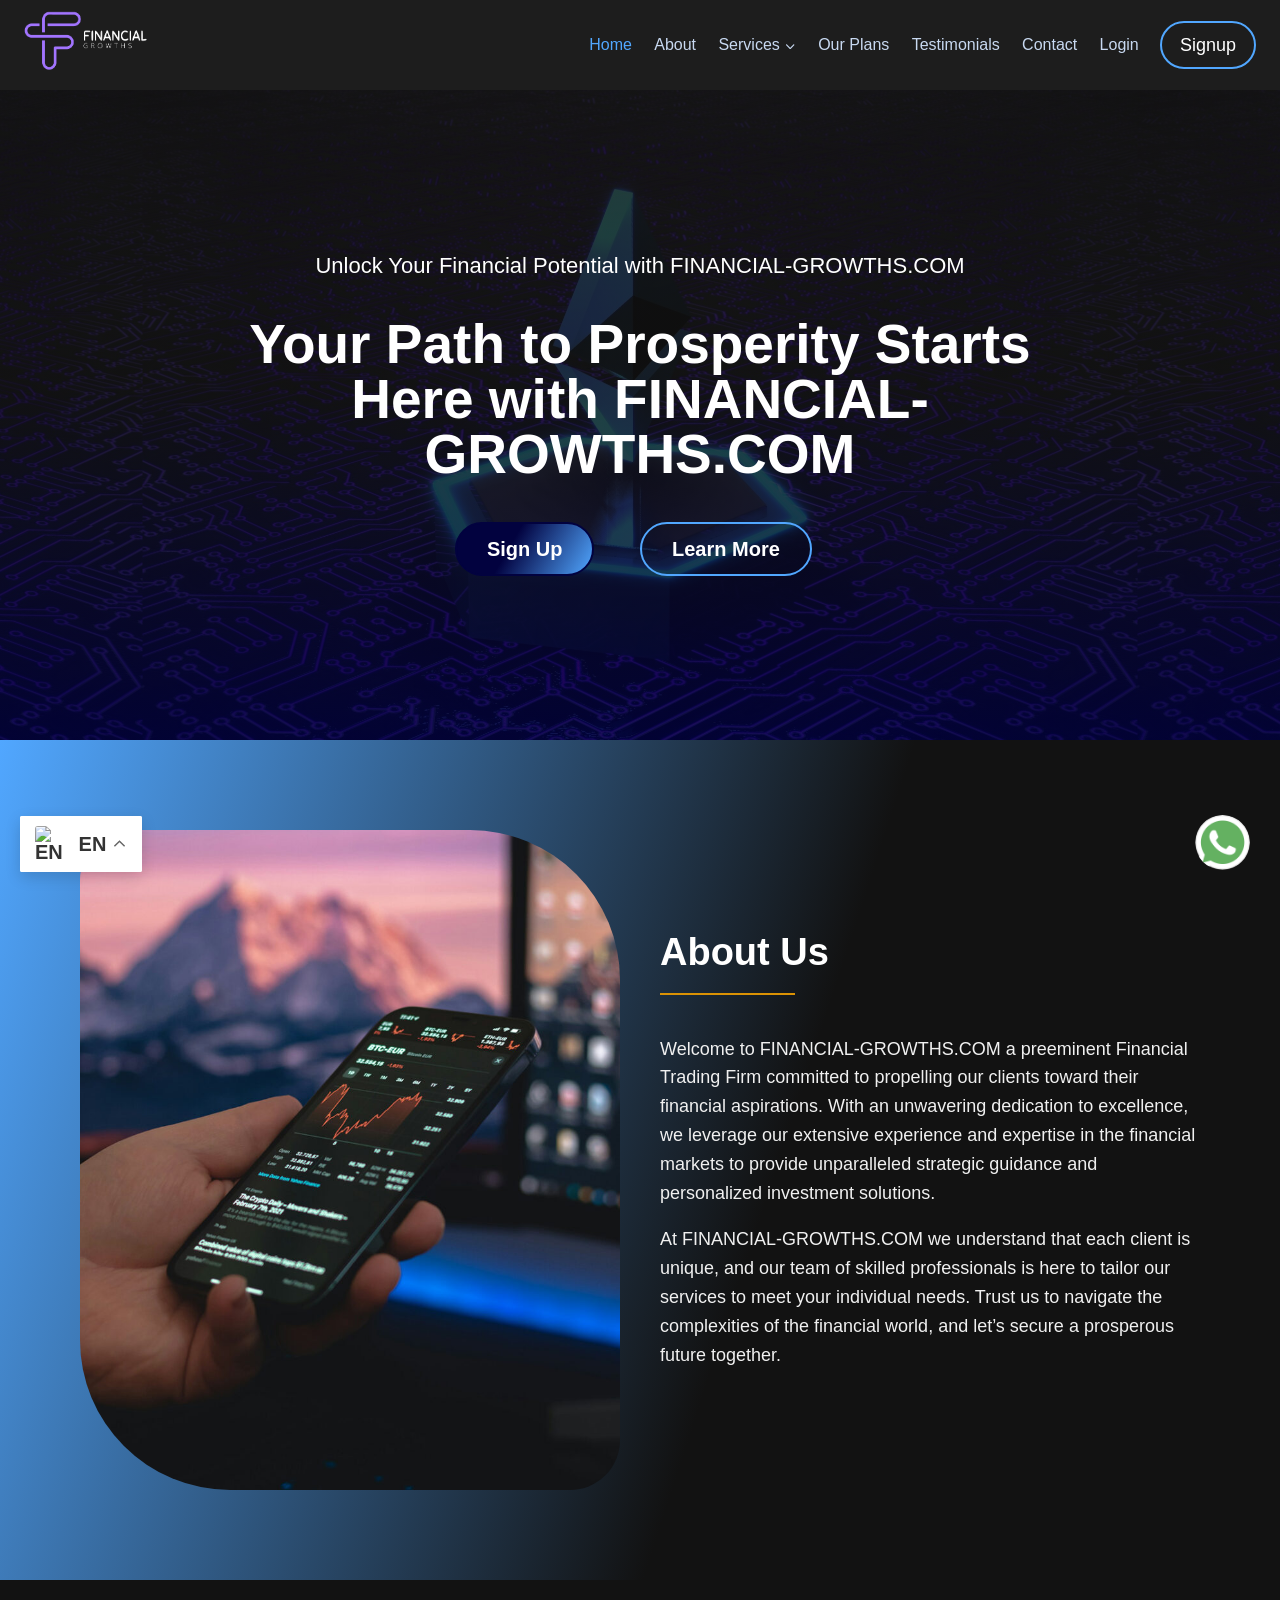
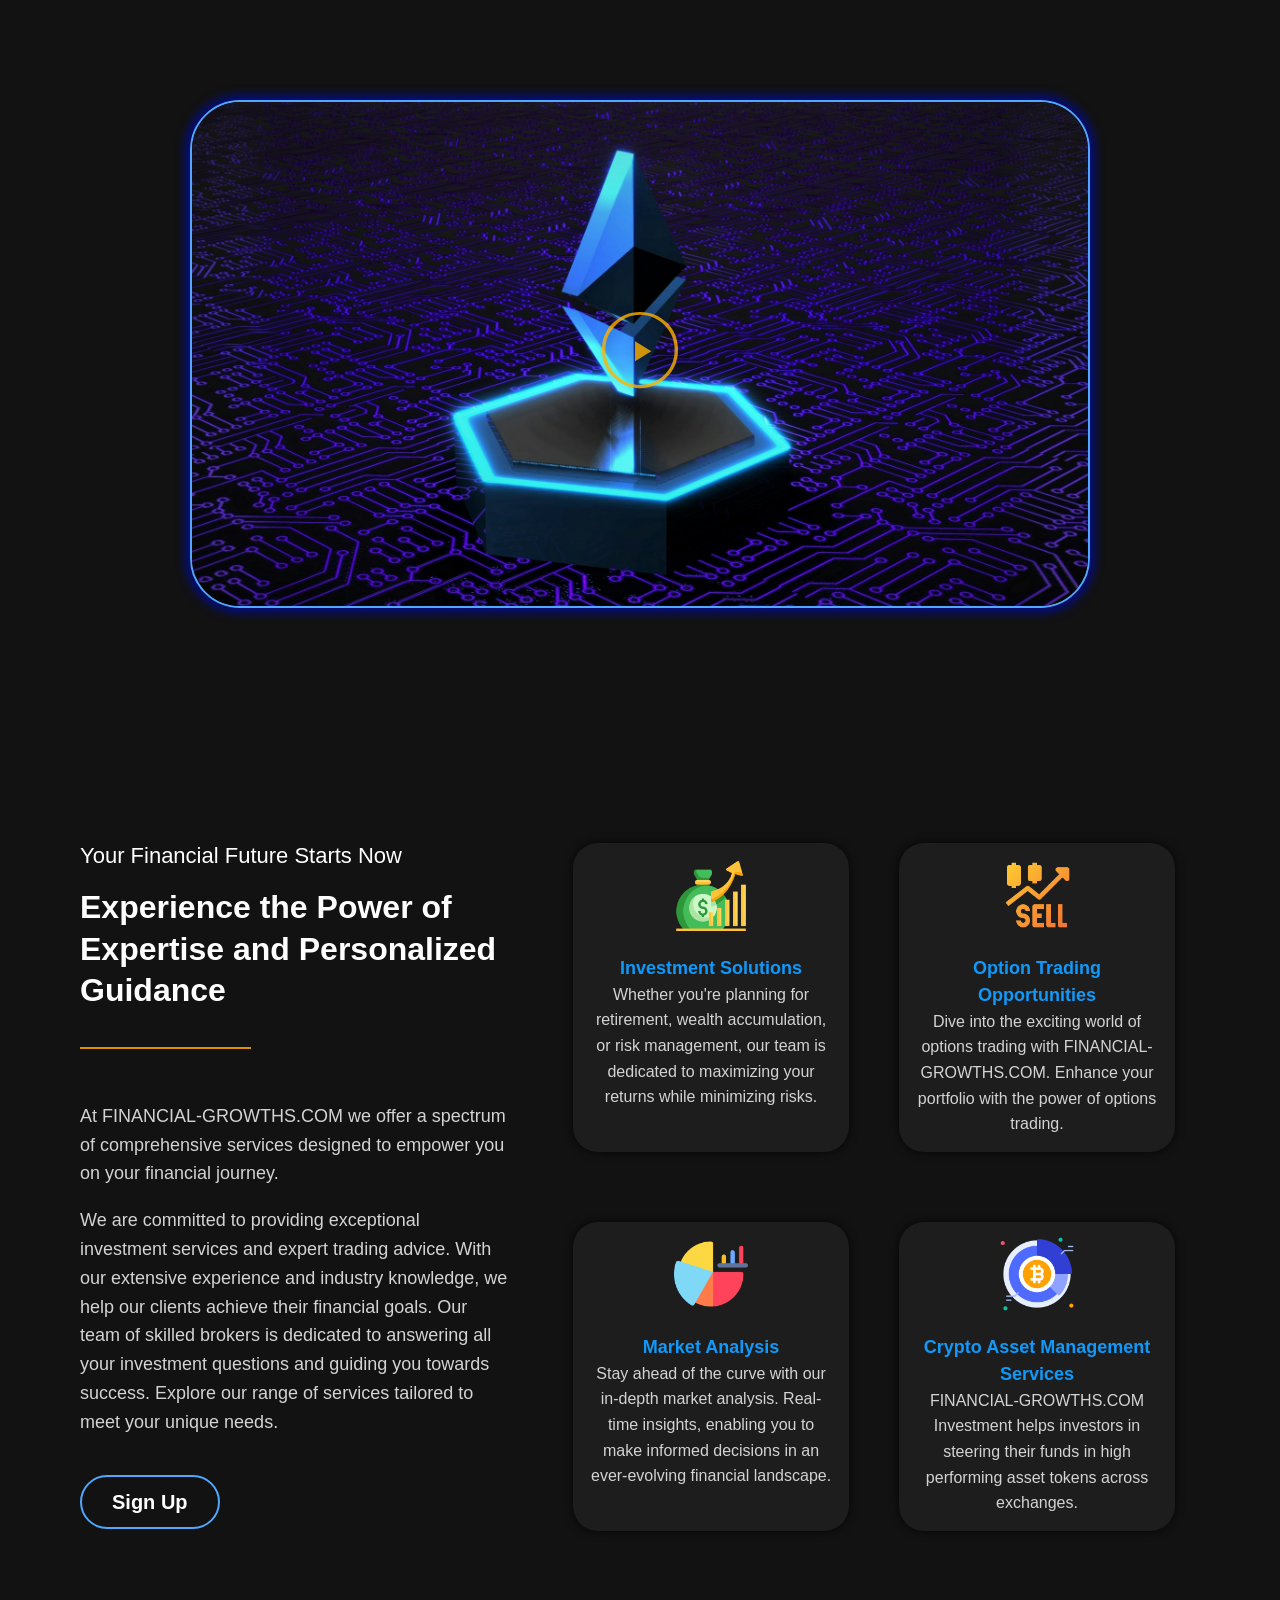
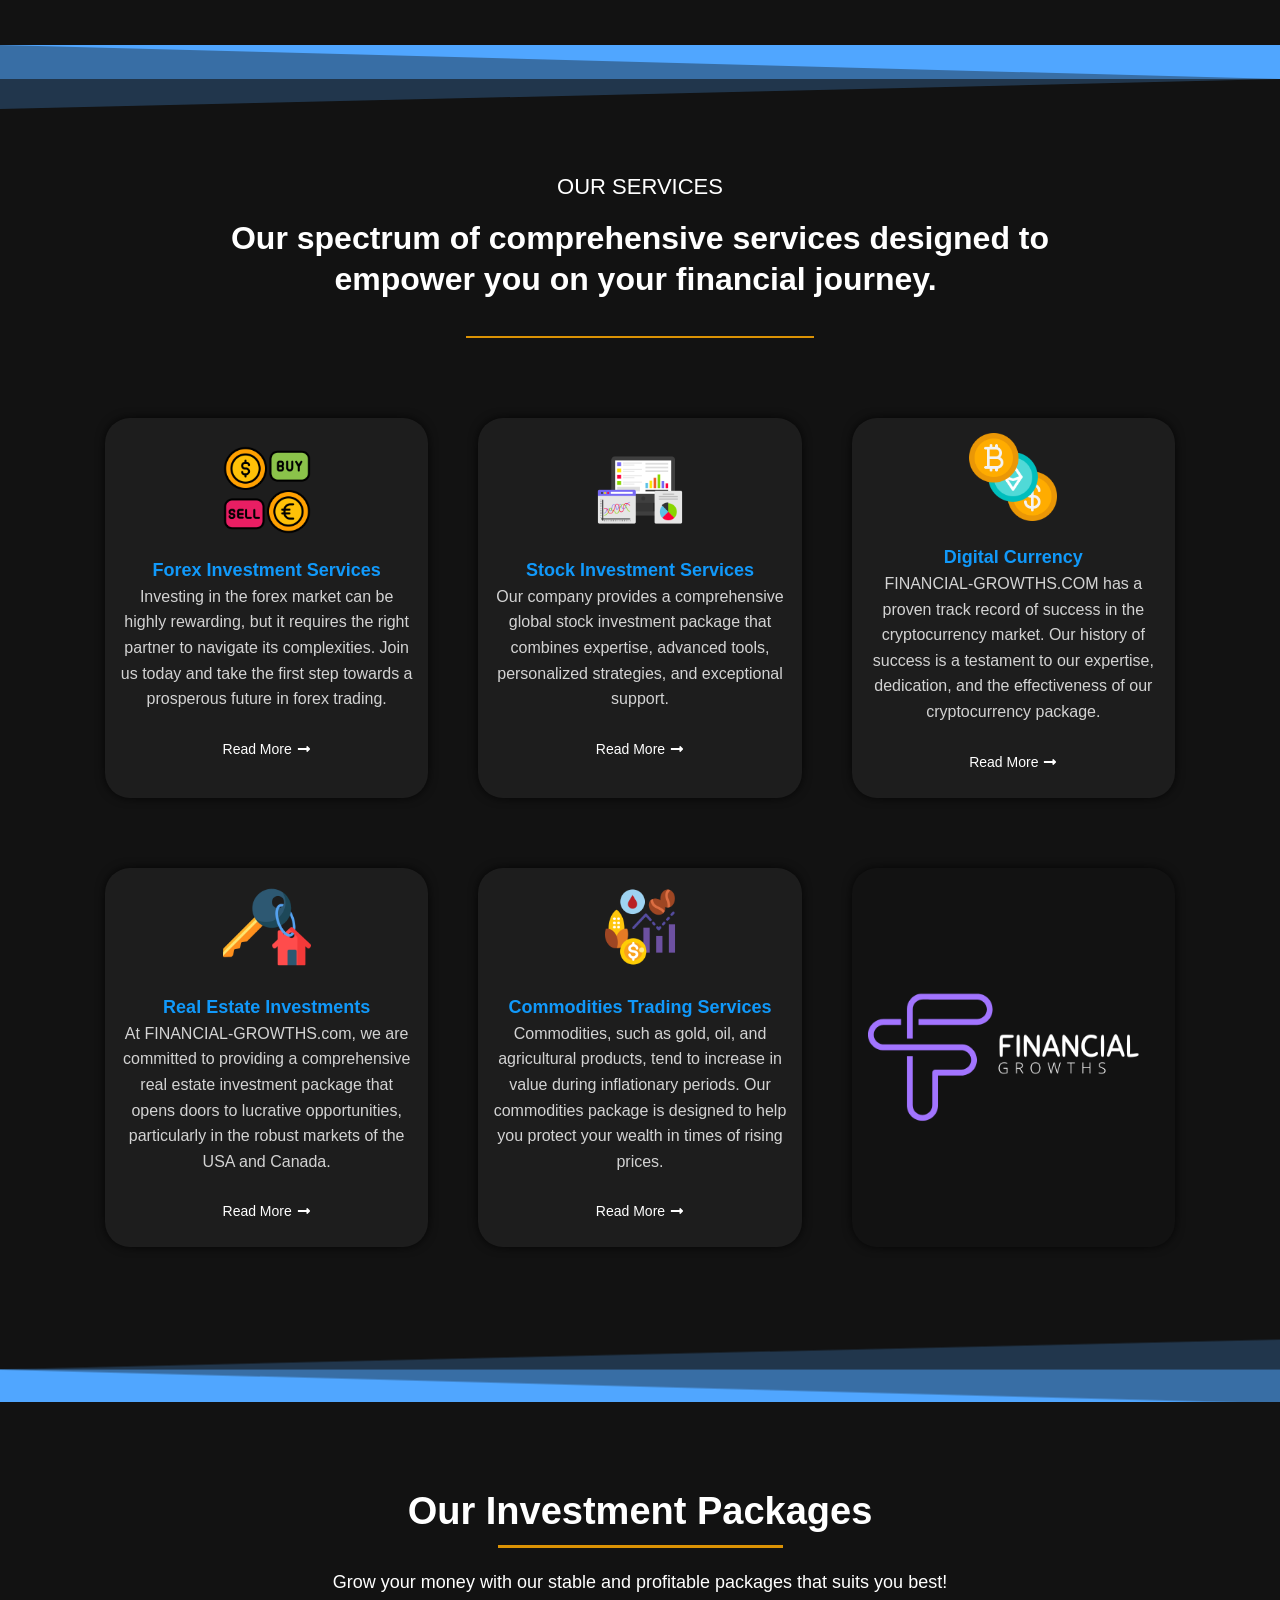
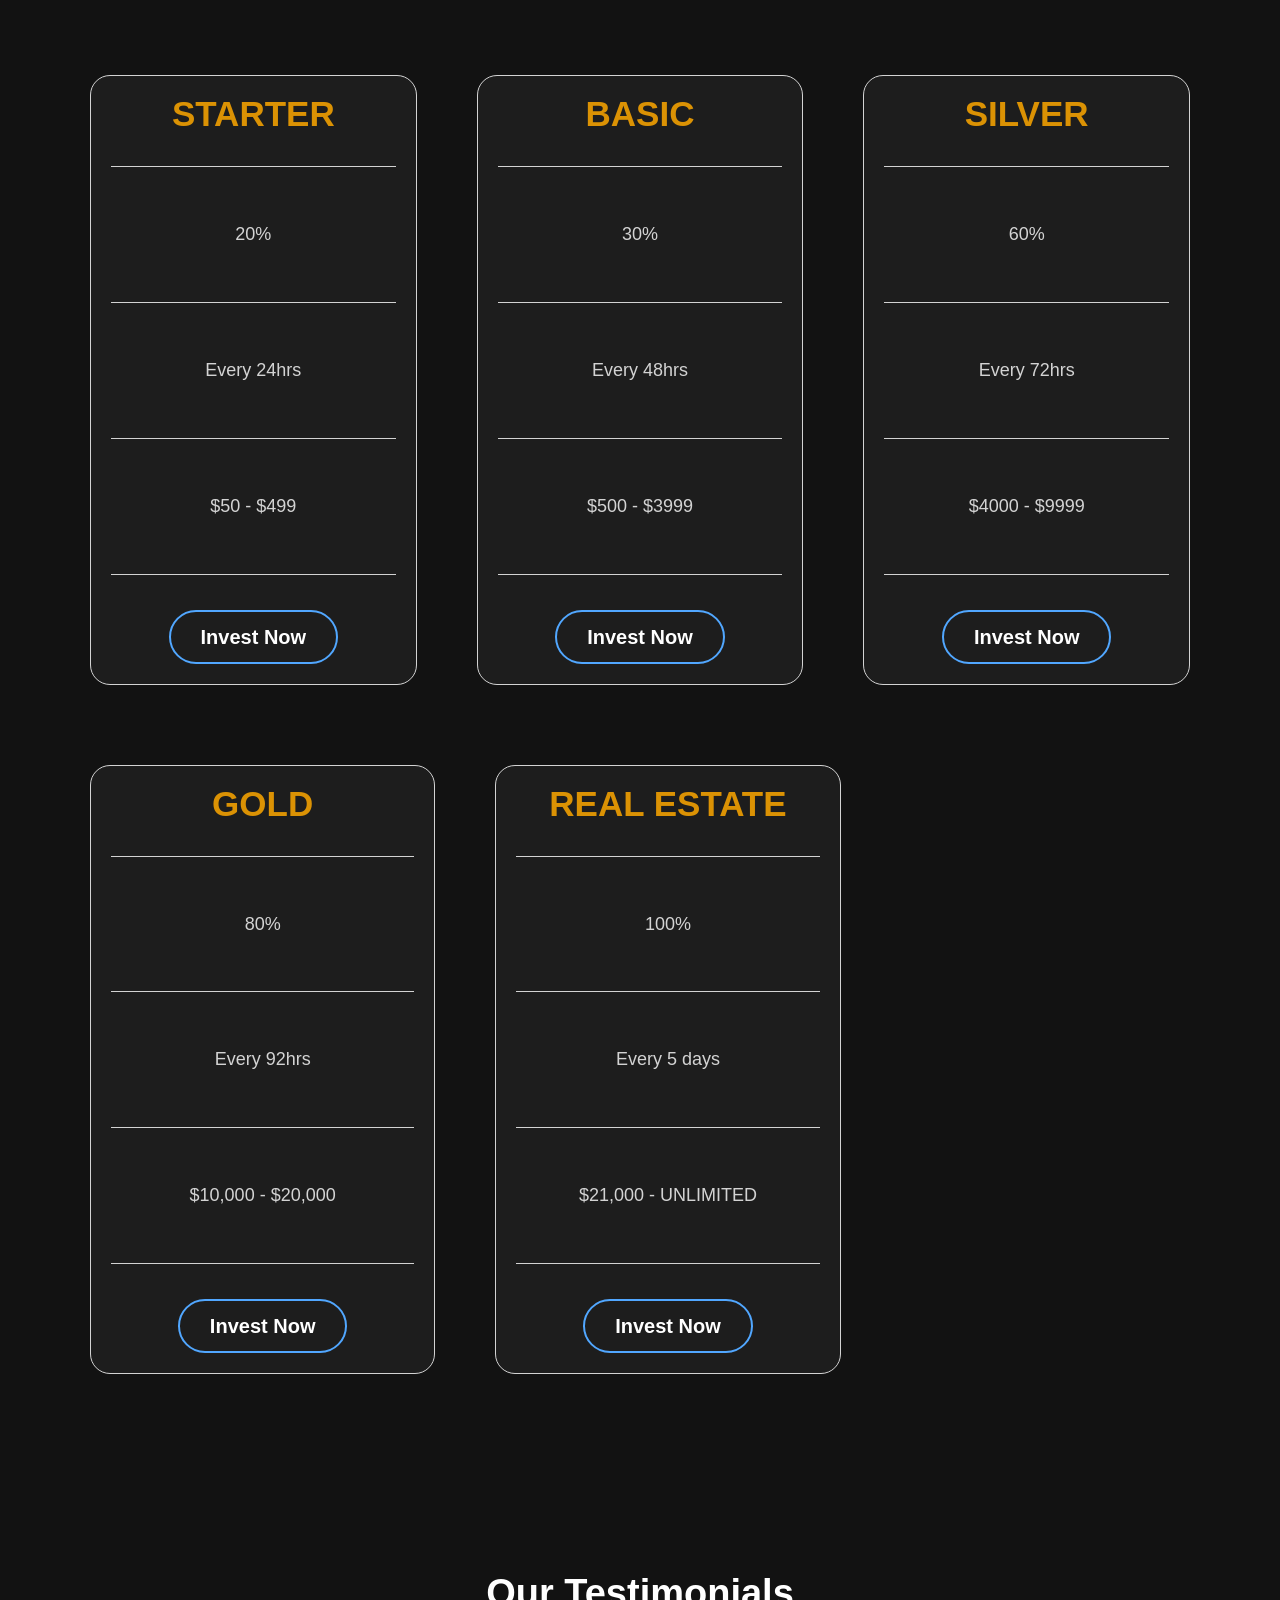
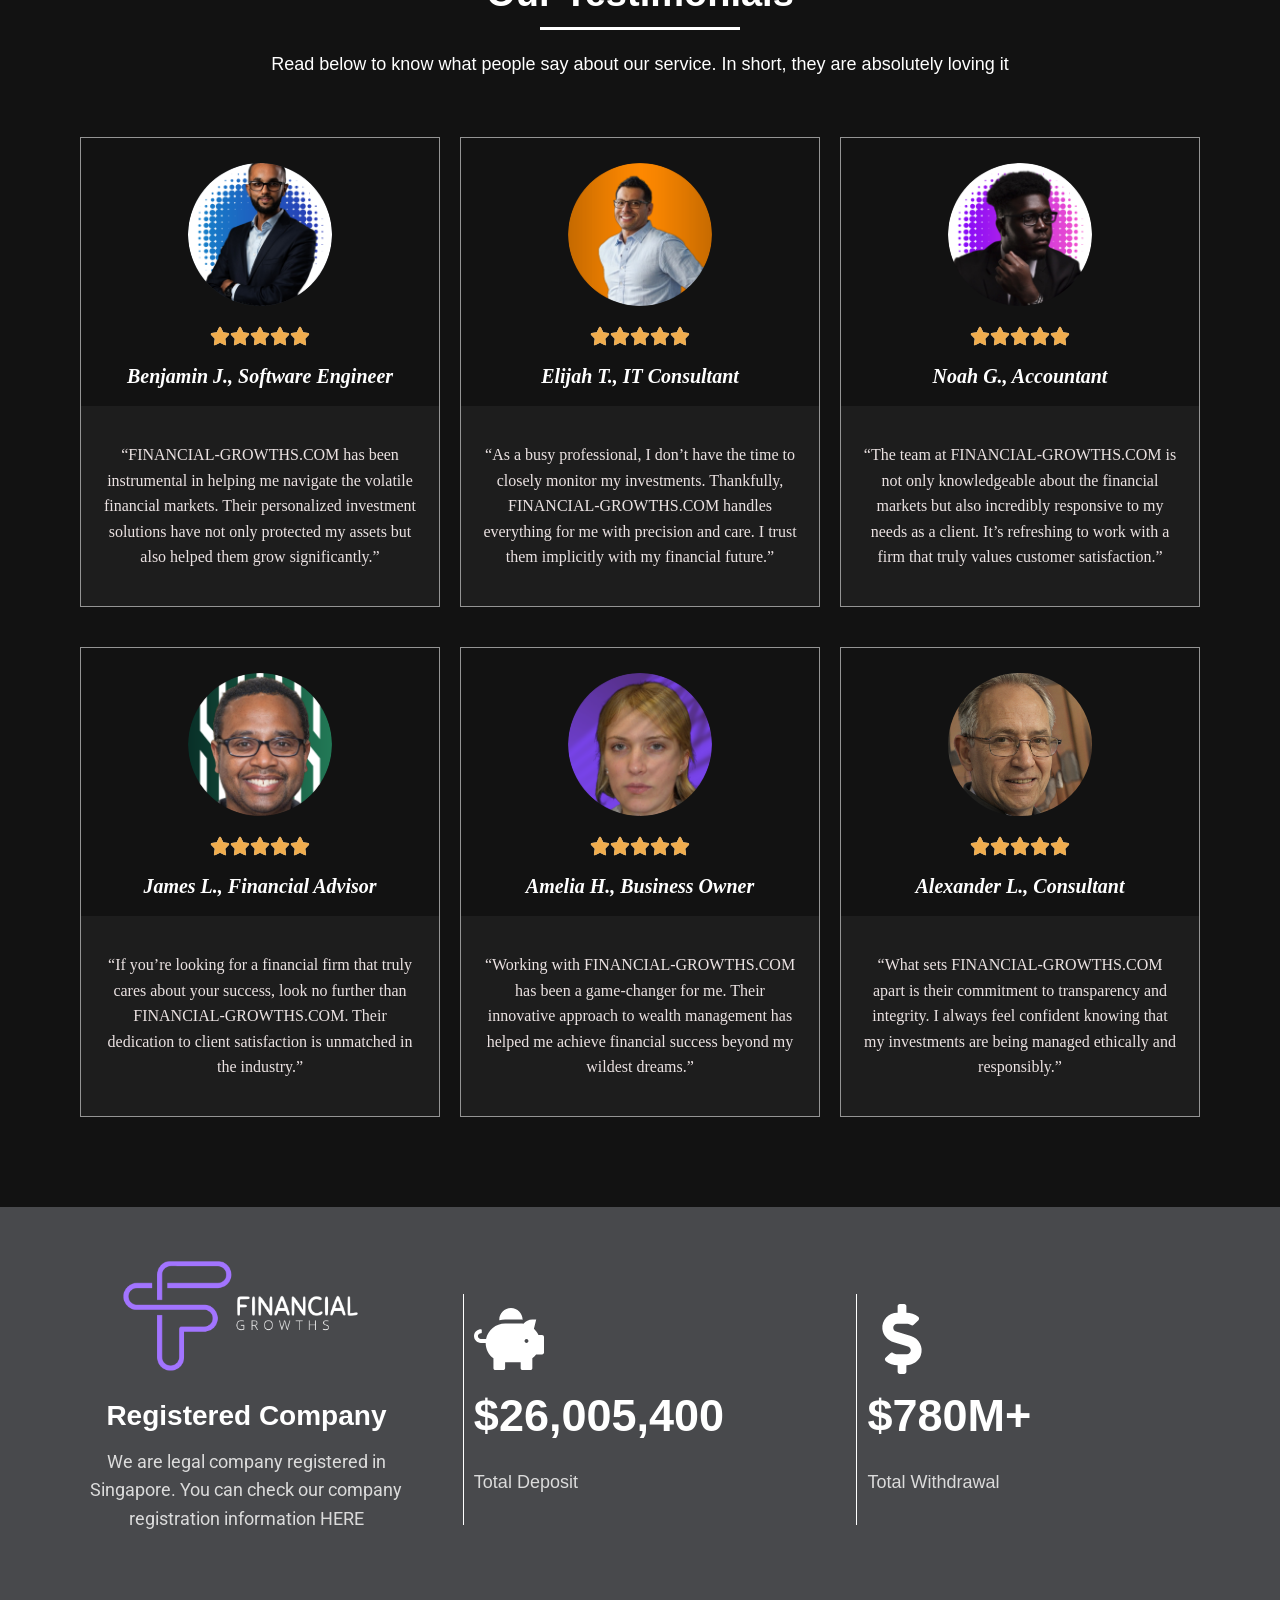
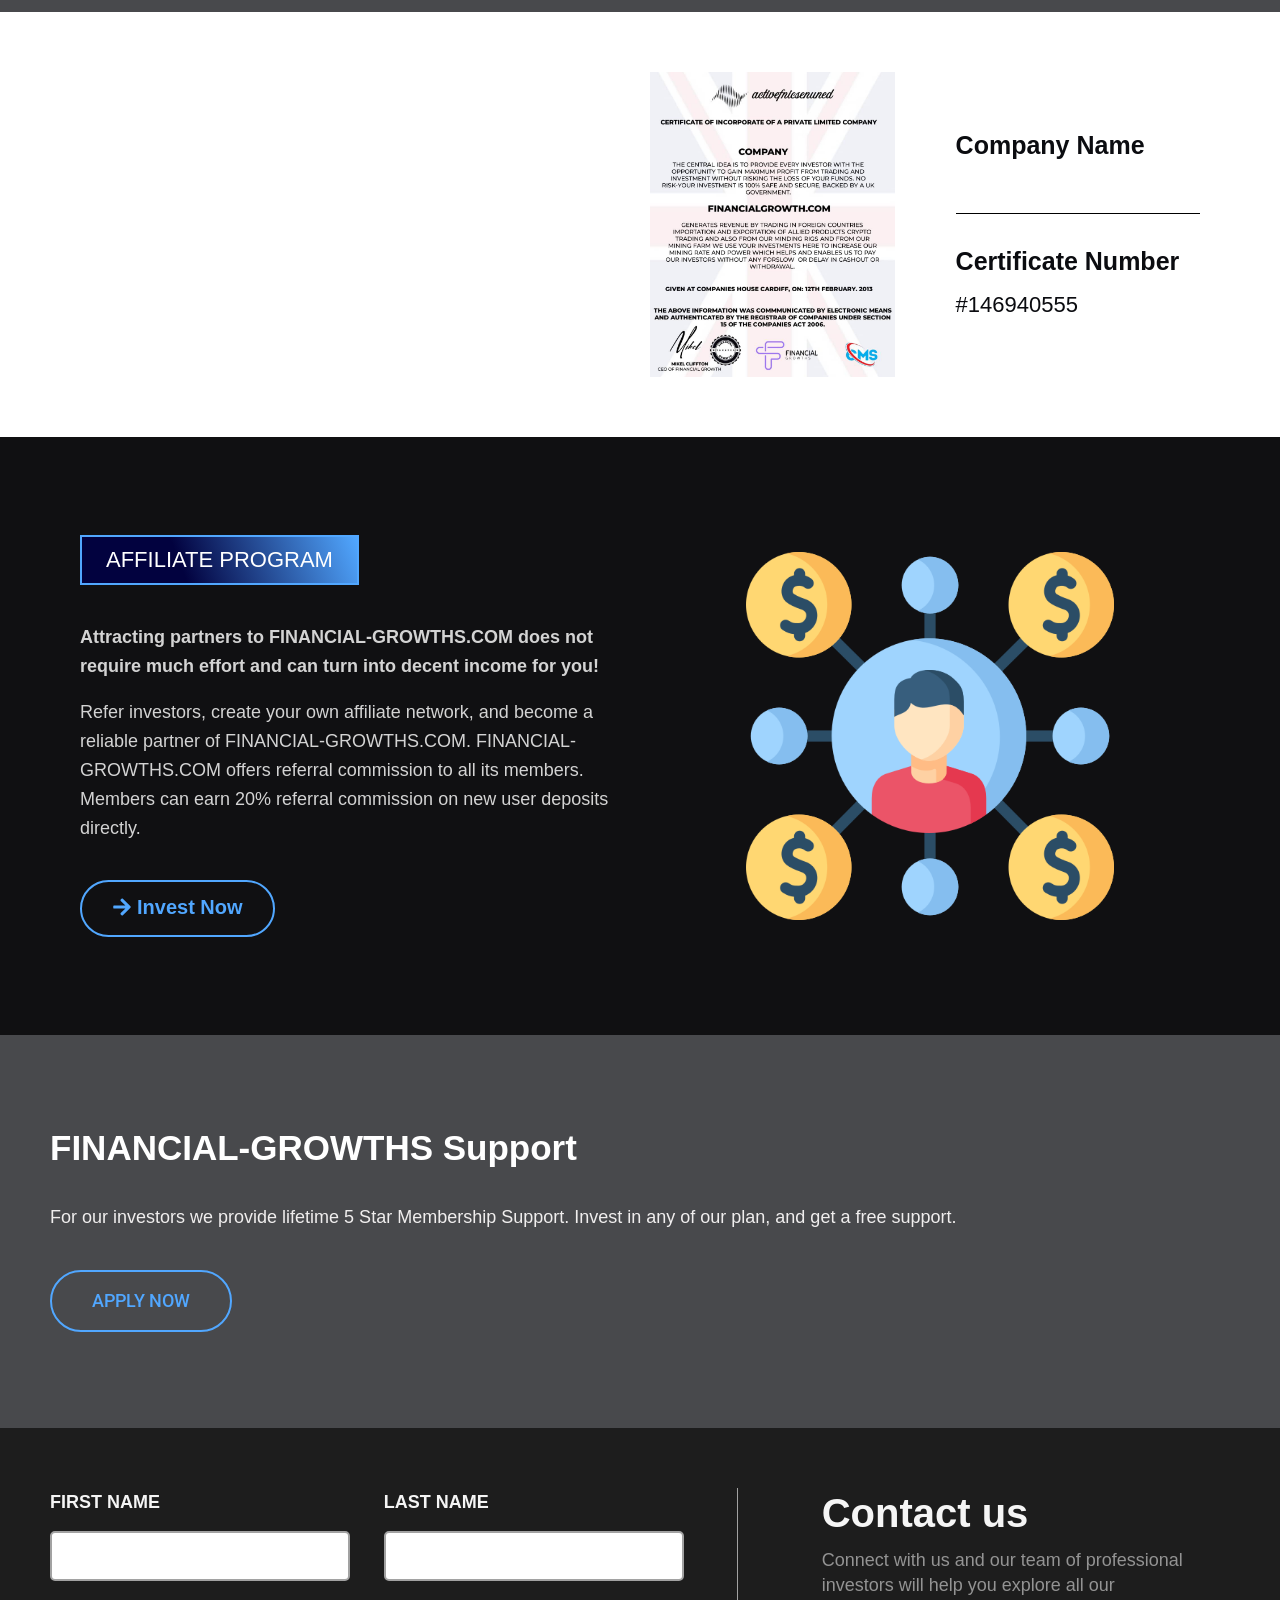
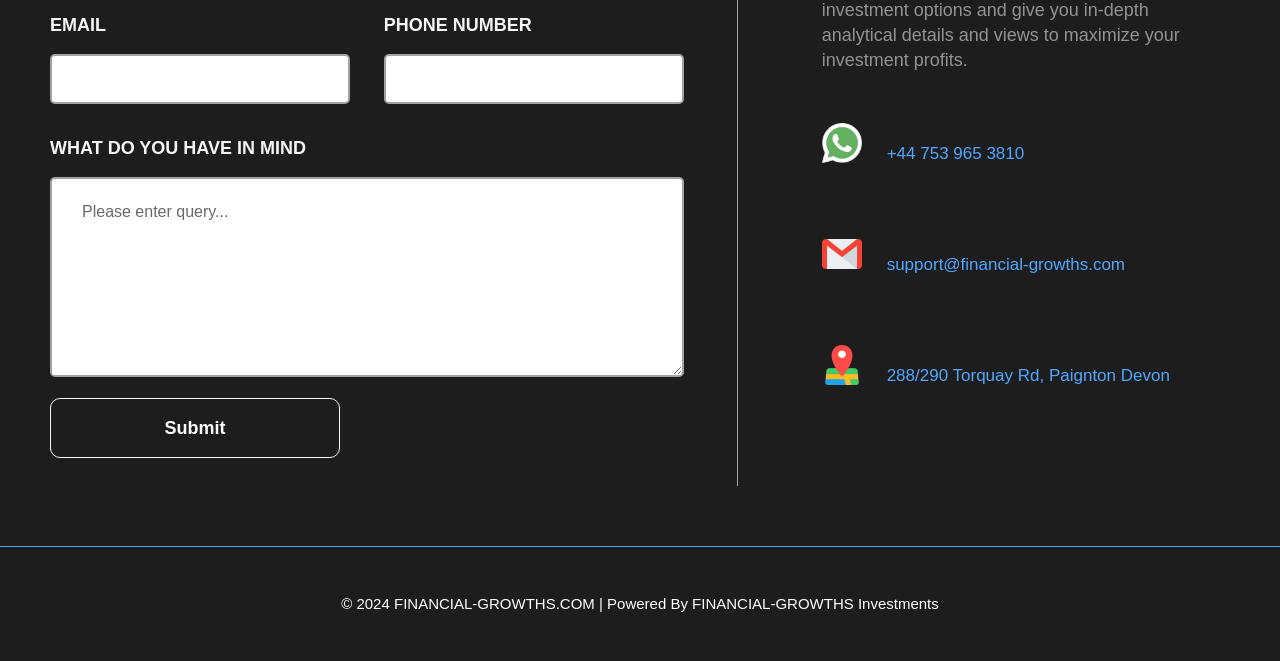
==== index.html @ c6dfce40 "Add new JavaScript and CSS files for enhanced user experience and UI improvements" ====
<!DOCTYPE html>
<html
  lang="en-US"
  class="no-js"
  itemtype="https://schema.org/WebPage"
  itemscope
>
  <head>
    <meta charset="UTF-8" />
    <meta
      name="viewport"
      content="width=device-width, initial-scale=1, minimum-scale=1"
    />
    <title>
      FINANCIAL-GROWTHS.COM &#8211; A Leading Financial Trading Firm
    </title>
    <meta name="robots" content="max-image-preview:large" />
    <link rel="stylesheet" href="style.css">
    <link
      rel="alternate"
      type="application/rss+xml"
      title="FINANCIAL-GROWTHS.COM &raquo; Feed"
      href="feed/index.html"
    />
    <link
      rel="alternate"
      type="application/rss+xml"
      title="FINANCIAL-GROWTHS.COM &raquo; Comments Feed"
      href="comments/feed/index.html"
    />
    <script>
      document.documentElement.classList.remove("no-js");
    </script>

    <style id="content-control-block-styles">
      @media (max-width: 640px) {
        .cc-hide-on-mobile {
          display: none !important;
        }
      }
      @media (min-width: 641px) and (max-width: 920px) {
        .cc-hide-on-tablet {
          display: none !important;
        }
      }
      @media (min-width: 921px) and (max-width: 1440px) {
        .cc-hide-on-desktop {
          display: none !important;
        }
      }
    </style>
    <style id="wp-emoji-styles-inline-css">
      img.wp-smiley,
      img.emoji {
        display: inline !important;
        border: none !important;
        box-shadow: none !important;
        height: 1em !important;
        width: 1em !important;
        margin: 0 0.07em !important;
        vertical-align: -0.1em !important;
        background: none !important;
        padding: 0 !important;
      }
    </style>
    <link
      rel="stylesheet"
      id="content-control-block-styles-css"
      href="wp-content/plugins/content-control/dist/style-block-editor8d5a.css?ver=2.4.0"
      media="all"
    />
    <style id="classic-theme-styles-inline-css">
      /*! This file is auto-generated */
      .wp-block-button__link {
        color: #fff;
        background-color: #32373c;
        border-radius: 9999px;
        box-shadow: none;
        text-decoration: none;
        padding: calc(0.667em + 2px) calc(1.333em + 2px);
        font-size: 1.125em;
      }
      .wp-block-file__button {
        background: #32373c;
        color: #fff;
        text-decoration: none;
      }
    </style>
    <style id="global-styles-inline-css">
      body {
        --wp--preset--color--black: #000000;
        --wp--preset--color--cyan-bluish-gray: #abb8c3;
        --wp--preset--color--white: #ffffff;
        --wp--preset--color--pale-pink: #f78da7;
        --wp--preset--color--vivid-red: #cf2e2e;
        --wp--preset--color--luminous-vivid-orange: #ff6900;
        --wp--preset--color--luminous-vivid-amber: #fcb900;
        --wp--preset--color--light-green-cyan: #7bdcb5;
        --wp--preset--color--vivid-green-cyan: #00d084;
        --wp--preset--color--pale-cyan-blue: #8ed1fc;
        --wp--preset--color--vivid-cyan-blue: #0693e3;
        --wp--preset--color--vivid-purple: #9b51e0;
        --wp--preset--color--theme-palette-1: var(--global-palette1);
        --wp--preset--color--theme-palette-2: var(--global-palette2);
        --wp--preset--color--theme-palette-3: var(--global-palette3);
        --wp--preset--color--theme-palette-4: var(--global-palette4);
        --wp--preset--color--theme-palette-5: var(--global-palette5);
        --wp--preset--color--theme-palette-6: var(--global-palette6);
        --wp--preset--color--theme-palette-7: var(--global-palette7);
        --wp--preset--color--theme-palette-8: var(--global-palette8);
        --wp--preset--color--theme-palette-9: var(--global-palette9);
        --wp--preset--gradient--vivid-cyan-blue-to-vivid-purple: linear-gradient(
          135deg,
          rgba(6, 147, 227, 1) 0%,
          rgb(155, 81, 224) 100%
        );
        --wp--preset--gradient--light-green-cyan-to-vivid-green-cyan: linear-gradient(
          135deg,
          rgb(122, 220, 180) 0%,
          rgb(0, 208, 130) 100%
        );
        --wp--preset--gradient--luminous-vivid-amber-to-luminous-vivid-orange: linear-gradient(
          135deg,
          rgba(252, 185, 0, 1) 0%,
          rgba(255, 105, 0, 1) 100%
        );
        --wp--preset--gradient--luminous-vivid-orange-to-vivid-red: linear-gradient(
          135deg,
          rgba(255, 105, 0, 1) 0%,
          rgb(207, 46, 46) 100%
        );
        --wp--preset--gradient--very-light-gray-to-cyan-bluish-gray: linear-gradient(
          135deg,
          rgb(238, 238, 238) 0%,
          rgb(169, 184, 195) 100%
        );
        --wp--preset--gradient--cool-to-warm-spectrum: linear-gradient(
          135deg,
          rgb(74, 234, 220) 0%,
          rgb(151, 120, 209) 20%,
          rgb(207, 42, 186) 40%,
          rgb(238, 44, 130) 60%,
          rgb(251, 105, 98) 80%,
          rgb(254, 248, 76) 100%
        );
        --wp--preset--gradient--blush-light-purple: linear-gradient(
          135deg,
          rgb(255, 206, 236) 0%,
          rgb(152, 150, 240) 100%
        );
        --wp--preset--gradient--blush-bordeaux: linear-gradient(
          135deg,
          rgb(254, 205, 165) 0%,
          rgb(254, 45, 45) 50%,
          rgb(107, 0, 62) 100%
        );
        --wp--preset--gradient--luminous-dusk: linear-gradient(
          135deg,
          rgb(255, 203, 112) 0%,
          rgb(199, 81, 192) 50%,
          rgb(65, 88, 208) 100%
        );
        --wp--preset--gradient--pale-ocean: linear-gradient(
          135deg,
          rgb(255, 245, 203) 0%,
          rgb(182, 227, 212) 50%,
          rgb(51, 167, 181) 100%
        );
        --wp--preset--gradient--electric-grass: linear-gradient(
          135deg,
          rgb(202, 248, 128) 0%,
          rgb(113, 206, 126) 100%
        );
        --wp--preset--gradient--midnight: linear-gradient(
          135deg,
          rgb(2, 3, 129) 0%,
          rgb(40, 116, 252) 100%
        );
        --wp--preset--font-size--small: var(--global-font-size-small);
        --wp--preset--font-size--medium: var(--global-font-size-medium);
        --wp--preset--font-size--large: var(--global-font-size-large);
        --wp--preset--font-size--x-large: 42px;
        --wp--preset--font-size--larger: var(--global-font-size-larger);
        --wp--preset--font-size--xxlarge: var(--global-font-size-xxlarge);
        --wp--preset--font-family--inter: "Inter", sans-serif;
        --wp--preset--font-family--cardo: Cardo;
        --wp--preset--spacing--20: 0.44rem;
        --wp--preset--spacing--30: 0.67rem;
        --wp--preset--spacing--40: 1rem;
        --wp--preset--spacing--50: 1.5rem;
        --wp--preset--spacing--60: 2.25rem;
        --wp--preset--spacing--70: 3.38rem;
        --wp--preset--spacing--80: 5.06rem;
        --wp--preset--shadow--natural: 6px 6px 9px rgba(0, 0, 0, 0.2);
        --wp--preset--shadow--deep: 12px 12px 50px rgba(0, 0, 0, 0.4);
        --wp--preset--shadow--sharp: 6px 6px 0px rgba(0, 0, 0, 0.2);
        --wp--preset--shadow--outlined: 6px 6px 0px -3px rgba(255, 255, 255, 1),
          6px 6px rgba(0, 0, 0, 1);
        --wp--preset--shadow--crisp: 6px 6px 0px rgba(0, 0, 0, 1);
      }
      :where(.is-layout-flex) {
        gap: 0.5em;
      }
      :where(.is-layout-grid) {
        gap: 0.5em;
      }
      body .is-layout-flex {
        display: flex;
      }
      body .is-layout-flex {
        flex-wrap: wrap;
        align-items: center;
      }
      body .is-layout-flex > * {
        margin: 0;
      }
      body .is-layout-grid {
        display: grid;
      }
      body .is-layout-grid > * {
        margin: 0;
      }
      :where(.wp-block-columns.is-layout-flex) {
        gap: 2em;
      }
      :where(.wp-block-columns.is-layout-grid) {
        gap: 2em;
      }
      :where(.wp-block-post-template.is-layout-flex) {
        gap: 1.25em;
      }
      :where(.wp-block-post-template.is-layout-grid) {
        gap: 1.25em;
      }
      .has-black-color {
        color: var(--wp--preset--color--black) !important;
      }
      .has-cyan-bluish-gray-color {
        color: var(--wp--preset--color--cyan-bluish-gray) !important;
      }
      .has-white-color {
        color: var(--wp--preset--color--white) !important;
      }
      .has-pale-pink-color {
        color: var(--wp--preset--color--pale-pink) !important;
      }
      .has-vivid-red-color {
        color: var(--wp--preset--color--vivid-red) !important;
      }
      .has-luminous-vivid-orange-color {
        color: var(--wp--preset--color--luminous-vivid-orange) !important;
      }
      .has-luminous-vivid-amber-color {
        color: var(--wp--preset--color--luminous-vivid-amber) !important;
      }
      .has-light-green-cyan-color {
        color: var(--wp--preset--color--light-green-cyan) !important;
      }
      .has-vivid-green-cyan-color {
        color: var(--wp--preset--color--vivid-green-cyan) !important;
      }
      .has-pale-cyan-blue-color {
        color: var(--wp--preset--color--pale-cyan-blue) !important;
      }
      .has-vivid-cyan-blue-color {
        color: var(--wp--preset--color--vivid-cyan-blue) !important;
      }
      .has-vivid-purple-color {
        color: var(--wp--preset--color--vivid-purple) !important;
      }
      .has-black-background-color {
        background-color: var(--wp--preset--color--black) !important;
      }
      .has-cyan-bluish-gray-background-color {
        background-color: var(--wp--preset--color--cyan-bluish-gray) !important;
      }
      .has-white-background-color {
        background-color: var(--wp--preset--color--white) !important;
      }
      .has-pale-pink-background-color {
        background-color: var(--wp--preset--color--pale-pink) !important;
      }
      .has-vivid-red-background-color {
        background-color: var(--wp--preset--color--vivid-red) !important;
      }
      .has-luminous-vivid-orange-background-color {
        background-color: var(
          --wp--preset--color--luminous-vivid-orange
        ) !important;
      }
      .has-luminous-vivid-amber-background-color {
        background-color: var(
          --wp--preset--color--luminous-vivid-amber
        ) !important;
      }
      .has-light-green-cyan-background-color {
        background-color: var(--wp--preset--color--light-green-cyan) !important;
      }
      .has-vivid-green-cyan-background-color {
        background-color: var(--wp--preset--color--vivid-green-cyan) !important;
      }
      .has-pale-cyan-blue-background-color {
        background-color: var(--wp--preset--color--pale-cyan-blue) !important;
      }
      .has-vivid-cyan-blue-background-color {
        background-color: var(--wp--preset--color--vivid-cyan-blue) !important;
      }
      .has-vivid-purple-background-color {
        background-color: var(--wp--preset--color--vivid-purple) !important;
      }
      .has-black-border-color {
        border-color: var(--wp--preset--color--black) !important;
      }
      .has-cyan-bluish-gray-border-color {
        border-color: var(--wp--preset--color--cyan-bluish-gray) !important;
      }
      .has-white-border-color {
        border-color: var(--wp--preset--color--white) !important;
      }
      .has-pale-pink-border-color {
        border-color: var(--wp--preset--color--pale-pink) !important;
      }
      .has-vivid-red-border-color {
        border-color: var(--wp--preset--color--vivid-red) !important;
      }
      .has-luminous-vivid-orange-border-color {
        border-color: var(
          --wp--preset--color--luminous-vivid-orange
        ) !important;
      }
      .has-luminous-vivid-amber-border-color {
        border-color: var(--wp--preset--color--luminous-vivid-amber) !important;
      }
      .has-light-green-cyan-border-color {
        border-color: var(--wp--preset--color--light-green-cyan) !important;
      }
      .has-vivid-green-cyan-border-color {
        border-color: var(--wp--preset--color--vivid-green-cyan) !important;
      }
      .has-pale-cyan-blue-border-color {
        border-color: var(--wp--preset--color--pale-cyan-blue) !important;
      }
      .has-vivid-cyan-blue-border-color {
        border-color: var(--wp--preset--color--vivid-cyan-blue) !important;
      }
      .has-vivid-purple-border-color {
        border-color: var(--wp--preset--color--vivid-purple) !important;
      }
      .has-vivid-cyan-blue-to-vivid-purple-gradient-background {
        background: var(
          --wp--preset--gradient--vivid-cyan-blue-to-vivid-purple
        ) !important;
      }
      .has-light-green-cyan-to-vivid-green-cyan-gradient-background {
        background: var(
          --wp--preset--gradient--light-green-cyan-to-vivid-green-cyan
        ) !important;
      }
      .has-luminous-vivid-amber-to-luminous-vivid-orange-gradient-background {
        background: var(
          --wp--preset--gradient--luminous-vivid-amber-to-luminous-vivid-orange
        ) !important;
      }
      .has-luminous-vivid-orange-to-vivid-red-gradient-background {
        background: var(
          --wp--preset--gradient--luminous-vivid-orange-to-vivid-red
        ) !important;
      }
      .has-very-light-gray-to-cyan-bluish-gray-gradient-background {
        background: var(
          --wp--preset--gradient--very-light-gray-to-cyan-bluish-gray
        ) !important;
      }
      .has-cool-to-warm-spectrum-gradient-background {
        background: var(
          --wp--preset--gradient--cool-to-warm-spectrum
        ) !important;
      }
      .has-blush-light-purple-gradient-background {
        background: var(--wp--preset--gradient--blush-light-purple) !important;
      }
      .has-blush-bordeaux-gradient-background {
        background: var(--wp--preset--gradient--blush-bordeaux) !important;
      }
      .has-luminous-dusk-gradient-background {
        background: var(--wp--preset--gradient--luminous-dusk) !important;
      }
      .has-pale-ocean-gradient-background {
        background: var(--wp--preset--gradient--pale-ocean) !important;
      }
      .has-electric-grass-gradient-background {
        background: var(--wp--preset--gradient--electric-grass) !important;
      }
      .has-midnight-gradient-background {
        background: var(--wp--preset--gradient--midnight) !important;
      }
      .has-small-font-size {
        font-size: var(--wp--preset--font-size--small) !important;
      }
      .has-medium-font-size {
        font-size: var(--wp--preset--font-size--medium) !important;
      }
      .has-large-font-size {
        font-size: var(--wp--preset--font-size--large) !important;
      }
      .has-x-large-font-size {
        font-size: var(--wp--preset--font-size--x-large) !important;
      }
      .wp-block-navigation a:where(:not(.wp-element-button)) {
        color: inherit;
      }
      :where(.wp-block-post-template.is-layout-flex) {
        gap: 1.25em;
      }
      :where(.wp-block-post-template.is-layout-grid) {
        gap: 1.25em;
      }
      :where(.wp-block-columns.is-layout-flex) {
        gap: 2em;
      }
      :where(.wp-block-columns.is-layout-grid) {
        gap: 2em;
      }
      .wp-block-pullquote {
        font-size: 1.5em;
        line-height: 1.6;
      }
    </style>
    <link
      rel="stylesheet"
      id="rtwalwm-wp-wc-affiliate-program-css"
      href="wp-content/plugins/affiliaa-affiliate-program-with-mlm/public/css/rtwalwm-wp-wc-affiliate-program-public324d.css?ver=3.1.0"
      media="all"
    />
    <link
      rel="stylesheet"
      id="select2-css"
      href="wp-content/plugins/affiliaa-affiliate-program-with-mlm/assets/Datatables/css/rtwalwm-wp-select2.min324d.css?ver=3.1.0"
      media="all"
    />
    <link
      rel="stylesheet"
      id="wp-color-picker-css"
      href="wp-admin/css/color-picker.minadc6.css?ver=6.5.5"
      media="all"
    />
    <link
      rel="stylesheet"
      id="datatable-css"
      href="wp-content/plugins/affiliaa-affiliate-program-with-mlm/assets/Datatables/css/jquery.dataTables.min324d.css?ver=3.1.0"
      media="all"
    />
    <link
      rel="stylesheet"
      id="orgchart-css"
      href="wp-content/plugins/affiliaa-affiliate-program-with-mlm/assets/orgChart/jquery.orgchart324d.css?ver=3.1.0"
      media="all"
    />
    <link
      rel="stylesheet"
      id="font-awesome-css"
      href="wp-content/plugins/elementor/assets/lib/font-awesome/css/font-awesome.min1849.css?ver=4.7.0"
      media="all"
    />
    <link
      rel="stylesheet"
      id="wps-public-slick-css"
      href="wp-content/plugins/wallet-system-for-woocommerce/package/lib/slick/slick.min1ce0.css?ver=2.5.13"
      media="all"
    />
    <link
      rel="stylesheet"
      id="wps-public-min-css"
      href="wp-content/plugins/wallet-system-for-woocommerce/public/css/wps-public1ce0.css?ver=2.5.13"
      media="all"
    />
    <style id="woocommerce-inline-inline-css">
      .woocommerce form .form-row .required {
        visibility: visible;
      }
    </style>
    <link
      rel="stylesheet"
      id="woonp-frontend-css"
      href="wp-content/plugins/wpc-name-your-price/assets/css/frontend4c71.css?ver=2.1.3"
      media="all"
    />
    <link
      rel="stylesheet"
      id="kadence-global-css"
      href="wp-content/themes/kadence/assets/css/global.min578f.css?ver=1.2.6"
      media="all"
    />
    <style id="kadence-global-inline-css">
      /* Kadence Base CSS */
      :root {
        --global-palette1: #2b6cb0;
        --global-palette2: #215387;
        --global-palette3: #1a202c;
        --global-palette4: #00002a;
        --global-palette5: #5a5a5a;
        --global-palette6: #686868;
        --global-palette7: #edf2f7;
        --global-palette8: #f7fafc;
        --global-palette9: #ffffff;
        --global-palette9rgb: 255, 255, 255;
        --global-palette-highlight: #51a7ff;
        --global-palette-highlight-alt: #875800;
        --global-palette-highlight-alt2: var(--global-palette9);
        --global-palette-btn-bg: #51a7ff;
        --global-palette-btn-bg-hover: rgba(81, 167, 255, 0);
        --global-palette-btn: var(--global-palette9);
        --global-palette-btn-hover: #51a7ff;
        --global-body-font-family: Arial, Helvetica, sans-serif;
        --global-heading-font-family: inherit;
        --global-primary-nav-font-family: Arial, Helvetica, sans-serif;
        --global-fallback-font: sans-serif;
        --global-display-fallback-font: sans-serif;
        --global-content-width: 1290px;
        --global-content-narrow-width: 842px;
        --global-content-edge-padding: 1.5rem;
        --global-content-boxed-padding: 2rem;
        --global-calc-content-width: calc(
          1290px - var(--global-content-edge-padding) -
            var(--global-content-edge-padding)
        );
        --wp--style--global--content-size: var(--global-calc-content-width);
      }
      .wp-site-blocks {
        --global-vw: calc(100vw - (0.5 * var(--scrollbar-offset)));
      }
      :root body.kadence-elementor-colors {
        --e-global-color-kadence1: var(--global-palette1);
        --e-global-color-kadence2: var(--global-palette2);
        --e-global-color-kadence3: var(--global-palette3);
        --e-global-color-kadence4: var(--global-palette4);
        --e-global-color-kadence5: var(--global-palette5);
        --e-global-color-kadence6: var(--global-palette6);
        --e-global-color-kadence7: var(--global-palette7);
        --e-global-color-kadence8: var(--global-palette8);
        --e-global-color-kadence9: var(--global-palette9);
      }
      body {
        /* background: rgba(2, 2, 63, 0.81); */
      }
      body,
      input,
      select,
      optgroup,
      textarea {
        font-style: normal;
        font-weight: 400;
        font-size: 17px;
        line-height: 1.6;
        font-family: var(--global-body-font-family);
        color: var(--global-palette4);
      }
      .content-bg,
      body.content-style-unboxed .site {
        /* background: var(--global-palette9); */
      }
      h1,
      h2,
      h3,
      h4,
      h5,
      h6 {
        font-family: var(--global-heading-font-family);
      }
      h1 {
        font-weight: 700;
        font-size: 32px;
        line-height: 1.5;
        color: var(--global-palette3);
      }
      h2 {
        font-weight: 700;
        font-size: 28px;
        line-height: 1.5;
        color: var(--global-palette3);
      }
      h3 {
        font-weight: 700;
        font-size: 24px;
        line-height: 1.5;
        color: var(--global-palette3);
      }
      h4 {
        font-weight: 700;
        font-size: 22px;
        line-height: 1.5;
        color: var(--global-palette4);
      }
      h5 {
        font-weight: 700;
        font-size: 20px;
        line-height: 1.5;
        color: var(--global-palette4);
      }
      h6 {
        font-weight: 700;
        font-size: 18px;
        line-height: 1.5;
        color: var(--global-palette5);
      }
      .entry-hero .kadence-breadcrumbs {
        max-width: 1290px;
      }
      .site-container,
      .site-header-row-layout-contained,
      .site-footer-row-layout-contained,
      .entry-hero-layout-contained,
      .comments-area,
      .alignfull > .wp-block-cover__inner-container,
      .alignwide > .wp-block-cover__inner-container {
        max-width: var(--global-content-width);
      }
      .content-width-narrow .content-container.site-container,
      .content-width-narrow .hero-container.site-container {
        max-width: var(--global-content-narrow-width);
      }
      @media all and (min-width: 1520px) {
        .wp-site-blocks .content-container .alignwide {
          margin-left: -115px;
          margin-right: -115px;
          width: unset;
          max-width: unset;
        }
      }
      @media all and (min-width: 1102px) {
        .content-width-narrow .wp-site-blocks .content-container .alignwide {
          margin-left: -130px;
          margin-right: -130px;
          width: unset;
          max-width: unset;
        }
      }
      .content-style-boxed .wp-site-blocks .entry-content .alignwide {
        margin-left: calc(-1 * var(--global-content-boxed-padding));
        margin-right: calc(-1 * var(--global-content-boxed-padding));
      }
      .content-area {
        margin-top: 5rem;
        margin-bottom: 5rem;
      }
      @media all and (max-width: 1024px) {
        .content-area {
          margin-top: 3rem;
          margin-bottom: 3rem;
        }
      }
      @media all and (max-width: 767px) {
        .content-area {
          margin-top: 2rem;
          margin-bottom: 2rem;
        }
      }
      @media all and (max-width: 1024px) {
        :root {
          --global-content-boxed-padding: 2rem;
        }
      }
      @media all and (max-width: 767px) {
        :root {
          --global-content-boxed-padding: 1.5rem;
        }
      }
      .entry-content-wrap {
        padding: 2rem;
      }
      @media all and (max-width: 1024px) {
        .entry-content-wrap {
          padding: 2rem;
        }
      }
      @media all and (max-width: 767px) {
        .entry-content-wrap {
          padding: 1.5rem;
        }
      }
      .entry.single-entry {
        box-shadow: 0px 15px 15px -10px rgba(0, 0, 0, 0.05);
      }
      .entry.loop-entry {
        box-shadow: 0px 15px 15px -10px rgba(0, 0, 0, 0.05);
      }
      .loop-entry .entry-content-wrap {
        padding: 2rem;
      }
      @media all and (max-width: 1024px) {
        .loop-entry .entry-content-wrap {
          padding: 2rem;
        }
      }
      @media all and (max-width: 767px) {
        .loop-entry .entry-content-wrap {
          padding: 1.5rem;
        }
      }
      button,
      .button,
      .wp-block-button__link,
      input[type="button"],
      input[type="reset"],
      input[type="submit"],
      .fl-button,
      .elementor-button-wrapper .elementor-button {
        font-style: normal;
        font-weight: 400;
        font-family: Arial, Helvetica, sans-serif;
        border-radius: 50px;
        border: 2px solid currentColor;
        border-color: #51a7ff;
        box-shadow: 0px 0px 0px -7px rgba(0, 0, 0, 0);
      }
      button:hover,
      button:focus,
      button:active,
      .button:hover,
      .button:focus,
      .button:active,
      .wp-block-button__link:hover,
      .wp-block-button__link:focus,
      .wp-block-button__link:active,
      input[type="button"]:hover,
      input[type="button"]:focus,
      input[type="button"]:active,
      input[type="reset"]:hover,
      input[type="reset"]:focus,
      input[type="reset"]:active,
      input[type="submit"]:hover,
      input[type="submit"]:focus,
      input[type="submit"]:active,
      .elementor-button-wrapper .elementor-button:hover,
      .elementor-button-wrapper .elementor-button:focus,
      .elementor-button-wrapper .elementor-button:active {
        border-color: #51a7ff;
        box-shadow: 0px 15px 25px -7px rgba(0, 0, 0, 0.1);
      }
      .kb-button.kb-btn-global-outline.kb-btn-global-inherit {
        padding-top: calc(px - 2px);
        padding-right: calc(px - 2px);
        padding-bottom: calc(px - 2px);
        padding-left: calc(px - 2px);
      }
      @media all and (max-width: 1024px) {
        button,
        .button,
        .wp-block-button__link,
        input[type="button"],
        input[type="reset"],
        input[type="submit"],
        .fl-button,
        .elementor-button-wrapper .elementor-button {
          border-color: #51a7ff;
        }
      }
      @media all and (max-width: 767px) {
        button,
        .button,
        .wp-block-button__link,
        input[type="button"],
        input[type="reset"],
        input[type="submit"],
        .fl-button,
        .elementor-button-wrapper .elementor-button {
          border-color: #51a7ff;
        }
      }
      @media all and (min-width: 1025px) {
        .transparent-header .entry-hero .entry-hero-container-inner {
          padding-top: calc(0px + 90px);
        }
      }
      @media all and (max-width: 1024px) {
        .mobile-transparent-header .entry-hero .entry-hero-container-inner {
          padding-top: 90px;
        }
      }
      @media all and (max-width: 767px) {
        .mobile-transparent-header .entry-hero .entry-hero-container-inner {
          padding-top: 90px;
        }
      }
      .wp-site-blocks .page-title h1 {
        font-style: normal;
        font-weight: 700;
        font-family: Arial, Helvetica, sans-serif;
        color: #ffffff;
      }
      .page-hero-section .entry-hero-container-inner {
        background: #00002a;
      }
      .entry-hero.page-hero-section .entry-header {
        min-height: 200px;
      }
      /* Kadence Header CSS */
      @media all and (max-width: 1024px) {
        .mobile-transparent-header #masthead {
          position: absolute;
          left: 0px;
          right: 0px;
          z-index: 100;
        }
        .kadence-scrollbar-fixer.mobile-transparent-header #masthead {
          right: var(--scrollbar-offset, 0);
        }
        .mobile-transparent-header #masthead,
        .mobile-transparent-header
          .site-top-header-wrap
          .site-header-row-container-inner,
        .mobile-transparent-header
          .site-main-header-wrap
          .site-header-row-container-inner,
        .mobile-transparent-header
          .site-bottom-header-wrap
          .site-header-row-container-inner {
          background: transparent;
        }
        .site-header-row-tablet-layout-fullwidth,
        .site-header-row-tablet-layout-standard {
          padding: 0px;
        }
      }
      @media all and (min-width: 1025px) {
        .transparent-header #masthead {
          position: absolute;
          left: 0px;
          right: 0px;
          z-index: 100;
        }
        .transparent-header.kadence-scrollbar-fixer #masthead {
          right: var(--scrollbar-offset, 0);
        }
        .transparent-header #masthead,
        .transparent-header
          .site-top-header-wrap
          .site-header-row-container-inner,
        .transparent-header
          .site-main-header-wrap
          .site-header-row-container-inner,
        .transparent-header
          .site-bottom-header-wrap
          .site-header-row-container-inner {
          background: transparent;
        }
      }
      .site-branding a.brand img {
        max-width: 130px;
      }
      .site-branding a.brand img.svg-logo-image {
        width: 130px;
      }
      @media all and (max-width: 767px) {
        .site-branding a.brand img {
          max-width: 120px;
        }
        .site-branding a.brand img.svg-logo-image {
          width: 120px;
        }
      }
      .site-branding {
        padding: 0px 0px 0px 0px;
      }
      #masthead,
      #masthead
        .kadence-sticky-header.item-is-fixed:not(.item-at-start):not(
          .site-header-row-container
        ):not(.site-main-header-wrap),
      #masthead
        .kadence-sticky-header.item-is-fixed:not(.item-at-start)
        > .site-header-row-container-inner {
        background: #ffffff;
      }
      .site-main-header-wrap .site-header-row-container-inner {
        background: #1d1d1d; /*#02023f */
      }
      .site-main-header-inner-wrap {
        min-height: 90px;
      }
      .site-top-header-wrap .site-header-row-container-inner {
        background: #ffffff;
      }
      .site-top-header-inner-wrap {
        min-height: 0px;
      }
      #masthead
        .kadence-sticky-header.item-is-fixed:not(.item-at-start):not(
          .site-header-row-container
        ):not(.item-hidden-above):not(.site-main-header-wrap),
      #masthead
        .kadence-sticky-header.item-is-fixed:not(.item-at-start):not(
          .item-hidden-above
        )
        > .site-header-row-container-inner {
        background: #1d1d1d; /*#ffffff*/
      }
      #masthead
        .kadence-sticky-header.item-is-fixed:not(.item-at-start)
        .header-menu-container
        > ul
        > li
        > a {
        color: white; /*#02023f*/
      }
      #masthead
        .kadence-sticky-header.item-is-fixed:not(.item-at-start)
        .mobile-toggle-open-container
        .menu-toggle-open,
      #masthead
        .kadence-sticky-header.item-is-fixed:not(.item-at-start)
        .search-toggle-open-container
        .search-toggle-open {
        color: white;
      }
      #masthead
        .kadence-sticky-header.item-is-fixed:not(.item-at-start)
        .header-menu-container
        > ul
        > li
        > a:hover {
        color: #db9204;
      }
      #masthead
        .kadence-sticky-header.item-is-fixed:not(.item-at-start)
        .mobile-toggle-open-container
        .menu-toggle-open:hover,
      #masthead
        .kadence-sticky-header.item-is-fixed:not(.item-at-start)
        .mobile-toggle-open-container
        .menu-toggle-open:focus,
      #masthead
        .kadence-sticky-header.item-is-fixed:not(.item-at-start)
        .search-toggle-open-container
        .search-toggle-open:hover,
      #masthead
        .kadence-sticky-header.item-is-fixed:not(.item-at-start)
        .search-toggle-open-container
        .search-toggle-open:focus {
        color: #db9204;
      }
      #masthead
        .kadence-sticky-header.item-is-fixed:not(.item-at-start)
        .header-menu-container
        > ul
        > li.current-menu-item
        > a,
      #masthead
        .kadence-sticky-header.item-is-fixed:not(.item-at-start)
        .header-menu-container
        > ul
        > li.current_page_item
        > a {
        color: #acacda;
      }
      #masthead
        .kadence-sticky-header.item-is-fixed:not(.item-at-start)
        .header-button,
      #masthead
        .kadence-sticky-header.item-is-fixed:not(.item-at-start)
        .mobile-header-button-wrap
        .mobile-header-button {
        color: #9f9fcc;
        border-color: #51a7ff;
      }
      #masthead
        .kadence-sticky-header.item-is-fixed:not(.item-at-start)
        .site-branding
        img {
        max-width: 140px;
      }
      .header-navigation[class*="header-navigation-style-underline"]
        .header-menu-container.primary-menu-container
        > ul
        > li
        > a:after {
        width: calc(100% - 1.4em);
      }
      .main-navigation .primary-menu-container > ul > li.menu-item > a {
        padding-left: calc(1.4em / 2);
        padding-right: calc(1.4em / 2);
        padding-top: 0.6em;
        padding-bottom: 0.6em;
        color: #c8d9f1;
      }
      .main-navigation
        .primary-menu-container
        > ul
        > li.menu-item
        .dropdown-nav-special-toggle {
        right: calc(1.4em / 2);
      }
      .main-navigation .primary-menu-container > ul li.menu-item > a {
        font-style: normal;
        font-weight: 400;
        font-size: 16px;
        font-family: var(--global-primary-nav-font-family);
        text-transform: capitalize;
      }
      .main-navigation .primary-menu-container > ul > li.menu-item > a:hover {
        color: #51a7ff;
      }
      .main-navigation
        .primary-menu-container
        > ul
        > li.menu-item.current-menu-item
        > a {
        color: #51a7ff;
      }
      .header-navigation[class*="header-navigation-style-underline"]
        .header-menu-container.secondary-menu-container
        > ul
        > li
        > a:after {
        width: calc(100% - 1.2em);
      }
      .secondary-navigation .secondary-menu-container > ul > li.menu-item > a {
        padding-left: calc(1.2em / 2);
        padding-right: calc(1.2em / 2);
        padding-top: 0.6em;
        padding-bottom: 0.6em;
        color: #02023f;
      }
      .secondary-navigation
        .primary-menu-container
        > ul
        > li.menu-item
        .dropdown-nav-special-toggle {
        right: calc(1.2em / 2);
      }
      .secondary-navigation .secondary-menu-container > ul li.menu-item > a {
        font-style: normal;
        font-weight: 400;
        font-size: 12px;
        font-family: Arial, Helvetica, sans-serif;
      }
      .secondary-navigation
        .secondary-menu-container
        > ul
        > li.menu-item
        > a:hover {
        color: var(--global-palette-highlight);
      }
      .secondary-navigation
        .secondary-menu-container
        > ul
        > li.menu-item.current-menu-item
        > a {
        color: #c59c0b;
      }
      .header-navigation .header-menu-container ul ul.sub-menu,
      .header-navigation .header-menu-container ul ul.submenu {
        background: #02023f;
        box-shadow: 0px 2px 13px 2px rgba(81, 167, 255, 0.62);
      }
      .header-navigation .header-menu-container ul ul li.menu-item,
      .header-menu-container
        ul.menu
        > li.kadence-menu-mega-enabled
        > ul
        > li.menu-item
        > a {
        border-bottom: 1px solid rgba(81, 167, 255, 0.41);
      }
      .header-navigation .header-menu-container ul ul li.menu-item > a {
        width: 200px;
        padding-top: 1em;
        padding-bottom: 1em;
        color: var(--global-palette8);
        font-size: 12px;
      }
      .header-navigation .header-menu-container ul ul li.menu-item > a:hover {
        color: #51a7ff;
        background: #02023f;
      }
      .header-navigation
        .header-menu-container
        ul
        ul
        li.menu-item.current-menu-item
        > a {
        color: #51a7ff;
        background: #02023f;
      }
      .mobile-toggle-open-container .menu-toggle-open,
      .mobile-toggle-open-container .menu-toggle-open:focus {
        color: #ffffff;
        padding: 0.4em 0.6em 0.4em 0.6em;
        font-size: 14px;
      }
      .mobile-toggle-open-container
        .menu-toggle-open.menu-toggle-style-bordered {
        border: 1px solid currentColor;
      }
      .mobile-toggle-open-container .menu-toggle-open .menu-toggle-icon {
        font-size: 30px;
      }
      .mobile-toggle-open-container .menu-toggle-open:hover,
      .mobile-toggle-open-container .menu-toggle-open:focus-visible {
        color: #51a7ff;
      }
      .mobile-navigation ul li {
        font-size: 14px;
      }
      .mobile-navigation ul li a {
        padding-top: 1em;
        padding-bottom: 1em;
      }
      .mobile-navigation ul li > a,
      .mobile-navigation ul li.menu-item-has-children > .drawer-nav-drop-wrap {
        color: var(--global-palette8);
      }
      .mobile-navigation ul li > a:hover,
      .mobile-navigation
        ul
        li.menu-item-has-children
        > .drawer-nav-drop-wrap:hover {
        color: #51a7ff;
      }
      .mobile-navigation ul li.current-menu-item > a,
      .mobile-navigation
        ul
        li.current-menu-item.menu-item-has-children
        > .drawer-nav-drop-wrap {
        color: #f7fafc;
      }
      .mobile-navigation ul li.menu-item-has-children .drawer-nav-drop-wrap,
      .mobile-navigation ul li:not(.menu-item-has-children) a {
        border-bottom: 1px solid rgba(255, 255, 255, 0.1);
      }
      .mobile-navigation:not(.drawer-navigation-parent-toggle-true)
        ul
        li.menu-item-has-children
        .drawer-nav-drop-wrap
        button {
        border-left: 1px solid rgba(255, 255, 255, 0.1);
      }
      #mobile-drawer .drawer-inner,
      #mobile-drawer.popup-drawer-layout-fullwidth.popup-drawer-animation-slice
        .pop-portion-bg,
      #mobile-drawer.popup-drawer-layout-fullwidth.popup-drawer-animation-slice.pop-animated.show-drawer
        .drawer-inner {
        background: #1d1d1d;
      }
      #mobile-drawer .drawer-header .drawer-toggle {
        padding: 0.6em 0.15em 0.6em 0.15em;
        font-size: 24px;
      }
      #main-header .header-button {
        font-style: normal;
        font-weight: 400;
        font-size: 18px;
        font-family: Arial, Helvetica, sans-serif;
        border-radius: 50px 50px 50px 50px;
        color: var(--global-palette9);
        background: rgba(219, 146, 4, 0);
        border: 2px solid currentColor;
        border-color: #51a7ff;
        box-shadow: 0px 0px 0px -7px rgba(0, 0, 0, 0);
      }
      #main-header .header-button:hover {
        color: #db9204;
        background: rgba(219, 146, 4, 0);
        border-color: #db9204;
        box-shadow: 0px 15px 25px -7px rgba(0, 0, 0, 0.1);
      }
      .mobile-header-button-wrap
        .mobile-header-button-inner-wrap
        .mobile-header-button {
        border-radius: 50px 50px 50px 50px;
        color: #02023f;
        background: #51a7ff;
        border: 2px solid currentColor;
        border-color: rgba(81, 167, 255, 0);
        box-shadow: 0px 0px 0px -7px rgba(0, 0, 0, 0);
      }
      .mobile-header-button-wrap
        .mobile-header-button-inner-wrap
        .mobile-header-button:hover {
        color: #51a7ff;
        background: rgba(181, 118, 0, 0);
        border-color: #51a7ff;
        box-shadow: 0px 15px 25px -7px rgba(0, 0, 0, 0.1);
      }
      /* Kadence Footer CSS */
      .site-bottom-footer-wrap .site-footer-row-container-inner {
        background: #1d1d1d;
        border-top: 1px solid #51a7ff;
      }
      .site-bottom-footer-inner-wrap {
        padding-top: 30px;
        padding-bottom: 30px;
        grid-column-gap: 30px;
      }
      .site-bottom-footer-inner-wrap .widget {
        margin-bottom: 30px;
      }
      .site-bottom-footer-inner-wrap
        .site-footer-section:not(:last-child):after {
        right: calc(-30px / 2);
      }
      #colophon .footer-html {
        font-style: normal;
        font-weight: 400;
        font-size: 15px;
        font-family: Arial, Helvetica, sans-serif;
        color: #ffffff;
      }
      /* Kadence Woo CSS */
      .entry-hero.product-hero-section .entry-header {
        min-height: 200px;
      }
      .product-title .single-category {
        font-weight: 700;
        font-size: 32px;
        line-height: 1.5;
        color: var(--global-palette3);
      }
      .wp-site-blocks .product-hero-section .extra-title {
        font-weight: 700;
        font-size: 32px;
        line-height: 1.5;
      }
      .woocommerce div.product .product_title {
        font-style: normal;
        color: #ffffff;
      }
      .woocommerce div.product .product-single-category {
        font-style: normal;
        color: #d1d1d1;
      }
      body.single-product .content-bg,
      body.content-style-unboxed.single-product .site {
        background: rgba(45, 55, 72, 0.51);
      }
      .woocommerce
        ul.products.woo-archive-btn-button
        .product-action-wrap
        .button:not(.kb-button),
      .woocommerce
        ul.products
        li.woo-archive-btn-button
        .button:not(.kb-button),
      .wc-block-grid__product.woo-archive-btn-button
        .product-details
        .wc-block-grid__product-add-to-cart
        .wp-block-button__link {
        border: 2px none transparent;
        box-shadow: 0px 0px 0px 0px rgba(0, 0, 0, 0);
      }
      .woocommerce
        ul.products.woo-archive-btn-button
        .product-action-wrap
        .button:not(.kb-button):hover,
      .woocommerce
        ul.products
        li.woo-archive-btn-button
        .button:not(.kb-button):hover,
      .wc-block-grid__product.woo-archive-btn-button
        .product-details
        .wc-block-grid__product-add-to-cart
        .wp-block-button__link:hover {
        box-shadow: 0px 0px 0px 0px rgba(0, 0, 0, 0);
      }
    </style>
    <link
      rel="stylesheet"
      id="kadence-header-css"
      href="wp-content/themes/kadence/assets/css/header.min578f.css?ver=1.2.6"
      media="all"
    />
    <link
      rel="stylesheet"
      id="kadence-content-css"
      href="wp-content/themes/kadence/assets/css/content.min578f.css?ver=1.2.6"
      media="all"
    />
    <link
      rel="stylesheet"
      id="kadence-woocommerce-css"
      href="wp-content/themes/kadence/assets/css/woocommerce.min578f.css?ver=1.2.6"
      media="all"
    />
    <link
      rel="stylesheet"
      id="kadence-footer-css"
      href="wp-content/themes/kadence/assets/css/footer.min578f.css?ver=1.2.6"
      media="all"
    />
    <link
      rel="stylesheet"
      id="notificationx-public-css"
      href="wp-content/plugins/notificationx/assets/public/css/frontend4f29.css?ver=2.8.10"
      media="all"
    />
    <link
      rel="stylesheet"
      id="dashicons-css"
      href="wp-includes/css/dashicons.minadc6.css?ver=6.5.5"
      media="all"
    />
    <link
      rel="stylesheet"
      id="elementor-frontend-css"
      href="wp-content/plugins/elementor/assets/css/frontend-lite.mindcff.css?ver=3.22.3"
      media="all"
    />
    <link
      rel="stylesheet"
      id="swiper-css"
      href="wp-content/plugins/elementor/assets/lib/swiper/v8/css/swiper.min94a4.css?ver=8.4.5"
      media="all"
    />
    <link
      rel="stylesheet"
      id="elementor-post-6-css"
      href="wp-content/uploads/elementor/css/post-6ae66.css?ver=1719519785"
      media="all"
    />
    <link
      rel="stylesheet"
      id="elementor-global-css"
      href="wp-content/uploads/elementor/css/globalae66.css?ver=1719519785"
      media="all"
    />
    <link
      rel="stylesheet"
      id="elementor-post-37-css"
      href="wp-content/uploads/elementor/css/post-37752b.css?ver=1720750420"
      media="all"
    />
    <link
      rel="stylesheet"
      id="google-fonts-1-css"
      href="https://fonts.googleapis.com/css?family=Roboto%3A100%2C100italic%2C200%2C200italic%2C300%2C300italic%2C400%2C400italic%2C500%2C500italic%2C600%2C600italic%2C700%2C700italic%2C800%2C800italic%2C900%2C900italic%7CRoboto+Slab%3A100%2C100italic%2C200%2C200italic%2C300%2C300italic%2C400%2C400italic%2C500%2C500italic%2C600%2C600italic%2C700%2C700italic%2C800%2C800italic%2C900%2C900italic&amp;display=swap&amp;ver=6.5.5"
      media="all"
    />
    <link rel="preconnect" href="https://fonts.gstatic.com/" crossorigin />
    <script
      src="wp-includes/js/jquery/jquery.minf43b.js?ver=3.7.1"
      id="jquery-core-js"
    ></script>
    <script
      src="wp-includes/js/jquery/jquery-migrate.min5589.js?ver=3.4.1"
      id="jquery-migrate-js"
    ></script>
    <!-- <link rel="https://api.w.org/" href="wp-json/index.html" /> -->
    <link
      rel="alternate"
      type="application/json"
      href="wp-json/wp/v2/pages/37.json"
    />
    <link
      rel="EditURI"
      type="application/rsd+xml"
      title="RSD"
      href="xmlrpc0db0.html?rsd"
    />
    <noscript
      ><style>
        .woocommerce-product-gallery {
          opacity: 1 !important;
        }
      </style></noscript
    >
    <style id="wp-fonts-local">
      @font-face {
        font-family: Inter;
        font-style: normal;
        font-weight: 300 900;
        font-display: fallback;
        src: url("wp-content/plugins/woocommerce/assets/fonts/Inter-VariableFont_slnt%2cwght.woff2")
          format("woff2");
        font-stretch: normal;
      }
      @font-face {
        font-family: Cardo;
        font-style: normal;
        font-weight: 400;
        font-display: fallback;
        src: url("wp-content/plugins/woocommerce/assets/fonts/cardo_normal_400.woff2")
          format("woff2");
      }
    </style>
    <style id="wp-custom-css">
      /* my account*/
      .woocommerce-MyAccount-navigation {
        display: none;
      }

      .woocommerce-account .woocommerce-MyAccount-content {
        width: 100%;
      }

      /* mobile menu */
      .mobile-menu {
        position: fixed;
        width: 100%;
        bottom: 0px;
      }
    </style>
  </head>

  <body
    class="home page-template page-template-elementor_header_footer page page-id-37 wp-custom-logo wp-embed-responsive theme-kadence woocommerce-no-js footer-on-bottom hide-focus-outline link-style-no-underline content-title-style-hide content-width-fullwidth content-style-unboxed content-vertical-padding-hide non-transparent-header mobile-non-transparent-header kadence-elementor-colors elementor-default elementor-template-full-width elementor-kit-6 elementor-page elementor-page-37"
  >
    <div id="wrapper" class="site wp-site-blocks">
      <a class="skip-link screen-reader-text scroll-ignore" href="#main"
        >Skip to content</a
      >
      <header
        id="masthead"
        class="site-header"
        role="banner"
        itemtype="https://schema.org/WPHeader"
        itemscope
      >
        <div id="main-header" class="site-header-wrap">
          <div class="site-header-inner-wrap">
            <div class="site-header-upper-wrap">
              <div class="site-header-upper-inner-wrap">
                <div
                  class="site-top-header-wrap site-header-row-container site-header-focus-item site-header-row-layout-standard"
                  data-section="kadence_customizer_header_top"
                >
                  <div class="site-header-row-container-inner">
                    <div class="site-container">
                      <div
                        class="site-top-header-inner-wrap site-header-row site-header-row-has-sides site-header-row-no-center"
                      >
                        <div
                          class="site-header-top-section-left site-header-section site-header-section-left"
                        ></div>
                        <div
                          class="site-header-top-section-right site-header-section site-header-section-right"
                        >
                          <div
                            class="site-header-item site-header-focus-item site-header-item-main-navigation header-navigation-layout-stretch-false header-navigation-layout-fill-stretch-false"
                            data-section="kadence_customizer_secondary_navigation"
                          >
                            <nav
                              id="secondary-navigation"
                              class="secondary-navigation header-navigation nav--toggle-sub header-navigation-style-standard header-navigation-dropdown-animation-fade-down"
                              role="navigation"
                              aria-label="Secondary Navigation"
                            >
                              <div
                                class="secondary-menu-container header-menu-container"
                              ></div>
                            </nav>
                            <!-- #secondary-navigation -->
                          </div>
                          <!-- data-section="secondary_navigation" -->
                        </div>
                      </div>
                    </div>
                  </div>
                </div>
                <div
                  class="site-main-header-wrap site-header-row-container site-header-focus-item site-header-row-layout-standard kadence-sticky-header"
                  data-section="kadence_customizer_header_main"
                  data-reveal-scroll-up="false"
                  data-shrink="false"
                >
                  <div class="site-header-row-container-inner">
                    <div class="site-container">
                      <div
                        class="site-main-header-inner-wrap site-header-row site-header-row-has-sides site-header-row-no-center"
                      >
                        <div
                          class="site-header-main-section-left site-header-section site-header-section-left"
                        >
                          <div
                            class="site-header-item site-header-focus-item"
                            data-section="title_tagline"
                          >
                            <div
                              class="site-branding branding-layout-standard site-brand-logo-only"
                            >
                              <a
                                class="brand has-logo-images has-sticky-logo"
                                href="index.html"
                                rel="home"
                              >
                                <img
                                  src="img//mini-logo-tr.png"
                                  style="transform: scale(1.3)"
                                />
                              </a>
                            </div>
                          </div>
                          <!-- data-section="title_tagline" -->
                        </div>
                        <div
                          class="site-header-main-section-right site-header-section site-header-section-right"
                        >
                          <div
                            class="site-header-item site-header-focus-item site-header-item-main-navigation header-navigation-layout-stretch-false header-navigation-layout-fill-stretch-false"
                            data-section="kadence_customizer_primary_navigation"
                          >
                            <nav
                              id="site-navigation"
                              class="main-navigation header-navigation nav--toggle-sub header-navigation-style-standard header-navigation-dropdown-animation-fade-down"
                              role="navigation"
                              aria-label="Primary Navigation"
                            >
                              <div
                                class="primary-menu-container header-menu-container"
                              >
                                <ul id="primary-menu" class="menu">
                                  <li
                                    id="menu-item-197"
                                    class="menu-item menu-item-type-post_type menu-item-object-page menu-item-home current-menu-item page_item page-item-37 current_page_item menu-item-197"
                                  >
                                    <a href="index.html" aria-current="page"
                                      >Home</a
                                    >
                                  </li>
                                  <li
                                    id="menu-item-198"
                                    class="menu-item menu-item-type-custom menu-item-object-custom menu-item-198"
                                  >
                                    <a href="#about">About</a>
                                  </li>
                                  <li
                                    id="menu-item-199"
                                    class="menu-item menu-item-type-custom menu-item-object-custom menu-item-has-children menu-item-199"
                                  >
                                    <a href="#services"
                                      ><span class="nav-drop-title-wrap"
                                        >Services<span
                                          class="dropdown-nav-toggle"
                                          ><span
                                            class="kadence-svg-iconset svg-baseline"
                                            ><svg
                                              aria-hidden="true"
                                              class="kadence-svg-icon kadence-arrow-down-svg"
                                              fill="currentColor"
                                              version="1.1"
                                              xmlns="http://www.w3.org/2000/svg"
                                              width="24"
                                              height="24"
                                              viewBox="0 0 24 24"
                                            >
                                              <title>Expand</title>
                                              <path
                                                d="M5.293 9.707l6 6c0.391 0.391 1.024 0.391 1.414 0l6-6c0.391-0.391 0.391-1.024 0-1.414s-1.024-0.391-1.414 0l-5.293 5.293-5.293-5.293c-0.391-0.391-1.024-0.391-1.414 0s-0.391 1.024 0 1.414z"
                                              ></path></svg></span></span></span
                                    ></a>
                                    <ul class="sub-menu">
                                      <li
                                        id="menu-item-1328"
                                        class="menu-item menu-item-type-post_type menu-item-object-page menu-item-1328"
                                      >
                                        <a href="digital-currency/index.html"
                                          >Digital Currency</a
                                        >
                                      </li>
                                      <li
                                        id="menu-item-1326"
                                        class="menu-item menu-item-type-post_type menu-item-object-page menu-item-1326"
                                      >
                                        <a href="commodities/index.html"
                                          >Commodities</a
                                        >
                                      </li>
                                      <li
                                        id="menu-item-1330"
                                        class="menu-item menu-item-type-post_type menu-item-object-page menu-item-1330"
                                      >
                                        <a href="forex/index.html">Forex</a>
                                      </li>
                                      <li
                                        id="menu-item-1327"
                                        class="menu-item menu-item-type-post_type menu-item-object-page menu-item-1327"
                                      >
                                        <a href="real-estate/index.html"
                                          >Real Estate</a
                                        >
                                      </li>
                                      <li
                                        id="menu-item-1329"
                                        class="menu-item menu-item-type-post_type menu-item-object-page menu-item-1329"
                                      >
                                        <a href="stock/index.html">Stock</a>
                                      </li>
                                    </ul>
                                  </li>
                                  <li
                                    id="menu-item-200"
                                    class="menu-item menu-item-type-custom menu-item-object-custom menu-item-200"
                                  >
                                    <a href="#plan">Our Plans</a>
                                  </li>
                                  <li
                                    id="menu-item-203"
                                    class="menu-item menu-item-type-custom menu-item-object-custom menu-item-203"
                                  >
                                    <a href="#testimonials">Testimonials</a>
                                  </li>
                                  <li
                                    id="menu-item-202"
                                    class="menu-item menu-item-type-custom menu-item-object-custom menu-item-202"
                                  >
                                    <a href="#contact">Contact</a>
                                  </li>
                                  <li
                                    id="menu-item-548"
                                    class="menu-item menu-item-type-post_type menu-item-object-page menu-item-548"
                                  >
                                    <a
                                      href="https://dashboard.financia-growths.com/#/auth"
                                      >Login</a
                                    >
                                  </li>
                                </ul>
                              </div>
                            </nav>
                            <!-- #site-navigation -->
                          </div>
                          <!-- data-section="primary_navigation" -->
                          <div
                            class="site-header-item site-header-focus-item"
                            data-section="kadence_customizer_header_button"
                          >
                            <div class="header-button-wrap vs-logged-in-false">
                              <div class="header-button-inner-wrap">
                                <a
                                  href="https://dashboard.financia-growths.com/#/auth"
                                  target="_self"
                                  class="button header-button button-size-medium button-style-filled"
                                  >Signup</a
                                >
                              </div>
                            </div>
                          </div>
                          <!-- data-section="header_button" -->
                        </div>
                      </div>
                    </div>
                  </div>
                </div>
              </div>
            </div>
          </div>
        </div>

        <div id="mobile-header" class="site-mobile-header-wrap">
          <div class="site-header-inner-wrap">
            <div class="site-header-upper-wrap">
              <div class="site-header-upper-inner-wrap">
                <div
                  class="site-main-header-wrap site-header-focus-item site-header-row-layout-standard site-header-row-tablet-layout-default site-header-row-mobile-layout-default kadence-sticky-header"
                  data-shrink="false"
                  data-reveal-scroll-up="false"
                >
                  <div class="site-header-row-container-inner">
                    <div class="site-container">
                      <div
                        class="site-main-header-inner-wrap site-header-row site-header-row-has-sides site-header-row-no-center"
                      >
                        <div
                          class="site-header-main-section-left site-header-section site-header-section-left"
                        >
                          <div
                            class="site-header-item site-header-focus-item"
                            data-section="title_tagline"
                          >
                            <div
                              class="site-branding mobile-site-branding branding-layout-standard branding-tablet-layout-inherit site-brand-logo-only branding-mobile-layout-inherit"
                            >
                              <a
                                class="brand has-logo-image has-sticky-logo"
                                href="index.html"
                                rel="home"
                              >
                                <img src="img/mini-logo-tr.png" />
                              </a>
                            </div>
                          </div>
                          <!-- data-section="title_tagline" -->
                        </div>
                        <div
                          class="site-header-main-section-right site-header-section site-header-section-right"
                        >
                          <div
                            class="site-header-item site-header-focus-item site-header-item-navgation-popup-toggle"
                            data-section="kadence_customizer_mobile_trigger"
                          >
                            <div class="mobile-toggle-open-container">
                              <button
                                id="mobile-toggle"
                                class="menu-toggle-open drawer-toggle menu-toggle-style-default"
                                aria-label="Open menu"
                                data-toggle-target="#mobile-drawer"
                                data-toggle-body-class="showing-popup-drawer-from-right"
                                aria-expanded="false"
                                data-set-focus=".menu-toggle-close"
                              >
                                <span class="menu-toggle-icon"
                                  ><span class="kadence-svg-iconset"
                                    ><svg
                                      class="kadence-svg-icon kadence-menu2-svg"
                                      fill="currentColor"
                                      version="1.1"
                                      xmlns="http://www.w3.org/2000/svg"
                                      width="24"
                                      height="28"
                                      viewBox="0 0 24 28"
                                    >
                                      <title>Toggle Menu</title>
                                      <path
                                        d="M24 21v2c0 0.547-0.453 1-1 1h-22c-0.547 0-1-0.453-1-1v-2c0-0.547 0.453-1 1-1h22c0.547 0 1 0.453 1 1zM24 13v2c0 0.547-0.453 1-1 1h-22c-0.547 0-1-0.453-1-1v-2c0-0.547 0.453-1 1-1h22c0.547 0 1 0.453 1 1zM24 5v2c0 0.547-0.453 1-1 1h-22c-0.547 0-1-0.453-1-1v-2c0-0.547 0.453-1 1-1h22c0.547 0 1 0.453 1 1z"
                                      ></path></svg></span
                                ></span>
                              </button>
                            </div>
                          </div>
                          <!-- data-section="mobile_trigger" -->
                        </div>
                      </div>
                    </div>
                  </div>
                </div>
              </div>
            </div>
          </div>
        </div>
      </header>
      <!-- #masthead -->

      <div id="inner-wrap" class="wrap hfeed kt-clear">
        <div
          data-elementor-type="wp-page"
          data-elementor-id="37"
          class="elementor elementor-37"
        >
          <div
            class="elementor-element elementor-element-be6cad3 e-flex e-con-boxed e-con e-parent"
            data-id="be6cad3"
            data-element_type="container"
            style="
              background-image: url('./wp-content/uploads/2024/04/Eth.jpg');
              background-position: center;
              background-size: contain;
            "
          >
            <div class="e-con-inner">
              <div
                class="elementor-element elementor-element-0fbe5fe e-flex e-con-boxed e-con e-child"
                data-id="0fbe5fe"
                data-element_type="container"
              >
                <div class="e-con-inner">
                  <div
                    class="elementor-element elementor-element-367aa97 elementor-widget elementor-widget-heading"
                    data-id="367aa97"
                    data-element_type="widget"
                    data-widget_type="heading.default"
                  >
                    <div class="elementor-widget-container">
                      <style>
                        /*! elementor - v3.22.0 - 26-06-2024 */
                        .elementor-heading-title {
                          padding: 0;
                          margin: 0;
                          line-height: 1;
                        }
                        .elementor-widget-heading
                          .elementor-heading-title[class*="elementor-size-"]
                          > a {
                          color: inherit;
                          font-size: inherit;
                          line-height: inherit;
                        }
                        .elementor-widget-heading
                          .elementor-heading-title.elementor-size-small {
                          font-size: 15px;
                        }
                        .elementor-widget-heading
                          .elementor-heading-title.elementor-size-medium {
                          font-size: 19px;
                        }
                        .elementor-widget-heading
                          .elementor-heading-title.elementor-size-large {
                          font-size: 29px;
                        }
                        .elementor-widget-heading
                          .elementor-heading-title.elementor-size-xl {
                          font-size: 39px;
                        }
                        .elementor-widget-heading
                          .elementor-heading-title.elementor-size-xxl {
                          font-size: 59px;
                        }
                      </style>
                      <h2
                        class="elementor-heading-title elementor-size-default"
                      >
                        Unlock Your Financial Potential with
                        FINANCIAL-GROWTHS.COM
                      </h2>
                    </div>
                  </div>
                  <div
                    class="elementor-element elementor-element-e49143f elementor-widget elementor-widget-heading"
                    data-id="e49143f"
                    data-element_type="widget"
                    data-widget_type="heading.default"
                  >
                    <div class="elementor-widget-container">
                      <h2
                        class="elementor-heading-title elementor-size-default"
                      >
                        Your Path to Prosperity Starts Here with
                        FINANCIAL-GROWTHS.COM
                      </h2>
                    </div>
                  </div>
                  <div
                    class="elementor-element elementor-element-5119aea e-flex e-con-boxed e-con e-child"
                    data-id="5119aea"
                    data-element_type="container"
                  >
                    <div class="e-con-inner">
                      <div
                        class="elementor-element elementor-element-b8c4aff e-con-full e-flex e-con e-child"
                        data-id="b8c4aff"
                        data-element_type="container"
                      >
                        <div
                          class="elementor-element elementor-element-8751cdf elementor-widget__width-initial elementor-widget elementor-widget-button"
                          data-id="8751cdf"
                          data-element_type="widget"
                          data-widget_type="button.default"
                        >
                          <div class="elementor-widget-container">
                            <div class="elementor-button-wrapper">
                              <a
                                class="elementor-button elementor-button-link elementor-size-md"
                                href="https://dashboard.financia-growths.com/#/auth"
                              >
                                <span class="elementor-button-content-wrapper">
                                  <span class="elementor-button-text"
                                    >Sign Up</span
                                  >
                                </span>
                              </a>
                            </div>
                          </div>
                        </div>
                      </div>

                      <div
                        class="elementor-element elementor-element-d9b80bd e-con-full e-flex e-con e-child"
                        data-id="d9b80bd"
                        data-element_type="container"
                      >
                        <div
                          class="elementor-element elementor-element-2bd562f elementor-widget elementor-widget-button"
                          data-id="2bd562f"
                          data-element_type="widget"
                          data-widget_type="button.default"
                        >
                          <div class="elementor-widget-container">
                            <div class="elementor-button-wrapper">
                              <a
                                class="elementor-button elementor-button-link elementor-size-md"
                                href="#about"
                              >
                                <span class="elementor-button-content-wrapper">
                                  <span class="elementor-button-text"
                                    >Learn More</span
                                  >
                                </span>
                              </a>
                            </div>
                          </div>
                        </div>
                      </div>
                    </div>
                  </div>
                </div>
              </div>
            </div>
          </div>

          <div
            class="elementor-element elementor-element-bba726e e-con-full e-flex e-con e-parent"
            data-id="bba726e"
            data-element_type="container"
          >
            <div
              class="elementor-element elementor-element-98abeb8 elementor-widget elementor-widget-html"
              data-id="98abeb8"
              data-element_type="widget"
              data-widget_type="html.default"
            >
              <div class="elementor-widget-container">
                <script
                  defer
                  src="../www.livecoinwatch.com/static/lcw-widget.js"
                ></script>
                <div
                  class="livecoinwatch-widget-5"
                  lcw-base="USD"
                  lcw-color-tx="#000000"
                  lcw-marquee-1="coins"
                  lcw-marquee-2="movers"
                  lcw-marquee-items="10"
                ></div>
              </div>
            </div>
          </div>
          <div
            class="elementor-element elementor-element-0c133ac e-flex e-con-boxed e-con e-parent"
            data-id="0c133ac"
            data-element_type="container"
            data-settings='{"background_background":"gradient"}'
          >
            <div class="e-con-inner">
              <div
                class="elementor-element elementor-element-7c957fe e-con-full e-flex e-con e-child"
                data-id="7c957fe"
                data-element_type="container"
                id="about"
              >
                <div
                  class="elementor-element elementor-element-18cf2b0 elementor-widget elementor-widget-heading"
                  data-id="18cf2b0"
                  data-element_type="widget"
                  data-widget_type="heading.default"
                >
                  <div class="elementor-widget-container">
                    <h2 class="elementor-heading-title elementor-size-default">
                      About Us
                    </h2>
                  </div>
                </div>
                <div
                  class="elementor-element elementor-element-a266a3a elementor-widget-divider--view-line elementor-widget elementor-widget-divider"
                  data-id="a266a3a"
                  data-element_type="widget"
                  data-widget_type="divider.default"
                >
                  <div class="elementor-widget-container">
                    <style>
                      /*! elementor - v3.22.0 - 26-06-2024 */
                      .elementor-widget-divider {
                        --divider-border-style: none;
                        --divider-border-width: 1px;
                        --divider-color: #0c0d0e;
                        --divider-icon-size: 20px;
                        --divider-element-spacing: 10px;
                        --divider-pattern-height: 24px;
                        --divider-pattern-size: 20px;
                        --divider-pattern-url: none;
                        --divider-pattern-repeat: repeat-x;
                      }
                      .elementor-widget-divider .elementor-divider {
                        display: flex;
                      }
                      .elementor-widget-divider .elementor-divider__text {
                        font-size: 15px;
                        line-height: 1;
                        max-width: 95%;
                      }
                      .elementor-widget-divider .elementor-divider__element {
                        margin: 0 var(--divider-element-spacing);
                        flex-shrink: 0;
                      }
                      .elementor-widget-divider .elementor-icon {
                        font-size: var(--divider-icon-size);
                      }
                      .elementor-widget-divider .elementor-divider-separator {
                        display: flex;
                        margin: 0;
                        direction: ltr;
                      }
                      .elementor-widget-divider--view-line_icon
                        .elementor-divider-separator,
                      .elementor-widget-divider--view-line_text
                        .elementor-divider-separator {
                        align-items: center;
                      }
                      .elementor-widget-divider--view-line_icon
                        .elementor-divider-separator:after,
                      .elementor-widget-divider--view-line_icon
                        .elementor-divider-separator:before,
                      .elementor-widget-divider--view-line_text
                        .elementor-divider-separator:after,
                      .elementor-widget-divider--view-line_text
                        .elementor-divider-separator:before {
                        display: block;
                        content: "";
                        border-block-end: 0;
                        flex-grow: 1;
                        border-block-start: var(--divider-border-width)
                          var(--divider-border-style) var(--divider-color);
                      }
                      .elementor-widget-divider--element-align-left
                        .elementor-divider
                        .elementor-divider-separator
                        > .elementor-divider__svg:first-of-type {
                        flex-grow: 0;
                        flex-shrink: 100;
                      }
                      .elementor-widget-divider--element-align-left
                        .elementor-divider-separator:before {
                        content: none;
                      }
                      .elementor-widget-divider--element-align-left
                        .elementor-divider__element {
                        margin-left: 0;
                      }
                      .elementor-widget-divider--element-align-right
                        .elementor-divider
                        .elementor-divider-separator
                        > .elementor-divider__svg:last-of-type {
                        flex-grow: 0;
                        flex-shrink: 100;
                      }
                      .elementor-widget-divider--element-align-right
                        .elementor-divider-separator:after {
                        content: none;
                      }
                      .elementor-widget-divider--element-align-right
                        .elementor-divider__element {
                        margin-right: 0;
                      }
                      .elementor-widget-divider--element-align-start
                        .elementor-divider
                        .elementor-divider-separator
                        > .elementor-divider__svg:first-of-type {
                        flex-grow: 0;
                        flex-shrink: 100;
                      }
                      .elementor-widget-divider--element-align-start
                        .elementor-divider-separator:before {
                        content: none;
                      }
                      .elementor-widget-divider--element-align-start
                        .elementor-divider__element {
                        margin-inline-start: 0;
                      }
                      .elementor-widget-divider--element-align-end
                        .elementor-divider
                        .elementor-divider-separator
                        > .elementor-divider__svg:last-of-type {
                        flex-grow: 0;
                        flex-shrink: 100;
                      }
                      .elementor-widget-divider--element-align-end
                        .elementor-divider-separator:after {
                        content: none;
                      }
                      .elementor-widget-divider--element-align-end
                        .elementor-divider__element {
                        margin-inline-end: 0;
                      }
                      .elementor-widget-divider:not(
                          .elementor-widget-divider--view-line_text
                        ):not(.elementor-widget-divider--view-line_icon)
                        .elementor-divider-separator {
                        border-block-start: var(--divider-border-width)
                          var(--divider-border-style) var(--divider-color);
                      }
                      .elementor-widget-divider--separator-type-pattern {
                        --divider-border-style: none;
                      }
                      .elementor-widget-divider--separator-type-pattern.elementor-widget-divider--view-line
                        .elementor-divider-separator,
                      .elementor-widget-divider--separator-type-pattern:not(
                          .elementor-widget-divider--view-line
                        )
                        .elementor-divider-separator:after,
                      .elementor-widget-divider--separator-type-pattern:not(
                          .elementor-widget-divider--view-line
                        )
                        .elementor-divider-separator:before,
                      .elementor-widget-divider--separator-type-pattern:not(
                          [class*="elementor-widget-divider--view"]
                        )
                        .elementor-divider-separator {
                        width: 100%;
                        min-height: var(--divider-pattern-height);
                        -webkit-mask-size: var(--divider-pattern-size) 100%;
                        mask-size: var(--divider-pattern-size) 100%;
                        -webkit-mask-repeat: var(--divider-pattern-repeat);
                        mask-repeat: var(--divider-pattern-repeat);
                        background-color: var(--divider-color);
                        -webkit-mask-image: var(--divider-pattern-url);
                        mask-image: var(--divider-pattern-url);
                      }
                      .elementor-widget-divider--no-spacing {
                        --divider-pattern-size: auto;
                      }
                      .elementor-widget-divider--bg-round {
                        --divider-pattern-repeat: round;
                      }
                      .rtl .elementor-widget-divider .elementor-divider__text {
                        direction: rtl;
                      }
                      .e-con-inner > .elementor-widget-divider,
                      .e-con > .elementor-widget-divider {
                        width: var(--container-widget-width, 100%);
                        --flex-grow: var(--container-widget-flex-grow);
                      }
                    </style>
                    <div class="elementor-divider">
                      <span class="elementor-divider-separator"> </span>
                    </div>
                  </div>
                </div>
                <div
                  class="elementor-element elementor-element-edb851b elementor-widget elementor-widget-text-editor"
                  data-id="edb851b"
                  data-element_type="widget"
                  data-widget_type="text-editor.default"
                >
                  <div class="elementor-widget-container">
                    <style>
                      /*! elementor - v3.22.0 - 26-06-2024 */
                      .elementor-widget-text-editor.elementor-drop-cap-view-stacked
                        .elementor-drop-cap {
                        background-color: #69727d;
                        color: #fff;
                      }
                      .elementor-widget-text-editor.elementor-drop-cap-view-framed
                        .elementor-drop-cap {
                        color: #69727d;
                        border: 3px solid;
                        background-color: transparent;
                      }
                      .elementor-widget-text-editor:not(
                          .elementor-drop-cap-view-default
                        )
                        .elementor-drop-cap {
                        margin-top: 8px;
                      }
                      .elementor-widget-text-editor:not(
                          .elementor-drop-cap-view-default
                        )
                        .elementor-drop-cap-letter {
                        width: 1em;
                        height: 1em;
                      }
                      .elementor-widget-text-editor .elementor-drop-cap {
                        float: left;
                        text-align: center;
                        line-height: 1;
                        font-size: 50px;
                      }
                      .elementor-widget-text-editor .elementor-drop-cap-letter {
                        display: inline-block;
                      }
                    </style>
                    <p>
                      Welcome to FINANCIAL-GROWTHS.COM a preeminent Financial
                      Trading Firm committed to propelling our clients toward
                      their financial aspirations. With an unwavering dedication
                      to excellence, we leverage our extensive experience and
                      expertise in the financial markets to provide unparalleled
                      strategic guidance and personalized investment solutions.
                    </p>
                    <p>
                      At FINANCIAL-GROWTHS.COM we understand that each client is
                      unique, and our team of skilled professionals is here to
                      tailor our services to meet your individual needs. Trust
                      us to navigate the complexities of the financial world,
                      and let&#8217;s secure a prosperous future together.
                    </p>
                  </div>
                </div>
              </div>
              <div
                class="elementor-element elementor-element-21bb553 e-con-full e-flex e-con e-child"
                data-id="21bb553"
                data-element_type="container"
              >
                <div
                  class="elementor-element elementor-element-ec9768d elementor-widget elementor-widget-image"
                  data-id="ec9768d"
                  data-element_type="widget"
                  data-widget_type="image.default"
                >
                  <div class="elementor-widget-container">
                    <style>
                      /*! elementor - v3.22.0 - 26-06-2024 */
                      .elementor-widget-image {
                        text-align: center;
                      }
                      .elementor-widget-image a {
                        display: inline-block;
                      }
                      .elementor-widget-image a img[src$=".svg"] {
                        width: 48px;
                      }
                      .elementor-widget-image img {
                        vertical-align: middle;
                        display: inline-block;
                      }
                    </style>
                    <img
                      decoding="async"
                      width="838"
                      height="1024"
                      src="wp-content/uploads/2024/04/invest-in-crypto1-838x1024.jpg"
                      class="attachment-large size-large wp-image-967"
                      alt=""
                      srcset="
                        wp-content/uploads/2024/04/invest-in-crypto1-838x1024.jpg 838w,
                        wp-content/uploads/2024/04/invest-in-crypto1-245x300.jpg  245w,
                        wp-content/uploads/2024/04/invest-in-crypto1-768x939.jpg  768w,
                        wp-content/uploads/2024/04/invest-in-crypto1-600x733.jpg  600w,
                        wp-content/uploads/2024/04/invest-in-crypto1.jpg          900w
                      "
                      sizes="(max-width: 838px) 100vw, 838px"
                    />
                  </div>
                </div>
              </div>
            </div>
          </div>
          <div
            class="elementor-element elementor-element-3346659 e-flex e-con-boxed e-con e-parent"
            data-id="3346659"
            data-element_type="container"
            data-settings='{"background_background":"classic"}'
          >
            <div class="e-con-inner">
              <div
                class="elementor-element elementor-element-cf0c6ac elementor-widget elementor-widget-video"
                data-id="cf0c6ac"
                data-element_type="widget"
                data-settings='{"youtube_url":"https:\/\/youtu.be\/Zl2UF28rsZg","loop":"yes","show_image_overlay":"yes","image_overlay":{"url":"https:\/\/financial-growths.com\/wp-content\/uploads\/2024\/04\/Eth.jpg","id":933,"size":"","alt":"","source":"library"},"video_type":"youtube","controls":"yes"}'
                data-widget_type="video.default"
              >
                <div class="elementor-widget-container">
                  <style>
                    /*! elementor - v3.22.0 - 26-06-2024 */
                    .elementor-widget-video .elementor-widget-container {
                      overflow: hidden;
                      transform: translateZ(0);
                    }
                    .elementor-widget-video .elementor-wrapper {
                      aspect-ratio: var(--video-aspect-ratio);
                    }
                    .elementor-widget-video .elementor-wrapper iframe,
                    .elementor-widget-video .elementor-wrapper video {
                      height: 100%;
                      width: 100%;
                      display: flex;
                      border: none;
                      background-color: #000;
                    }
                    @supports not (aspect-ratio: 1/1) {
                      .elementor-widget-video .elementor-wrapper {
                        position: relative;
                        overflow: hidden;
                        height: 0;
                        padding-bottom: calc(100% / var(--video-aspect-ratio));
                      }
                      .elementor-widget-video .elementor-wrapper iframe,
                      .elementor-widget-video .elementor-wrapper video {
                        position: absolute;
                        top: 0;
                        right: 0;
                        bottom: 0;
                        left: 0;
                      }
                    }
                    .elementor-widget-video
                      .elementor-open-inline
                      .elementor-custom-embed-image-overlay {
                      position: absolute;
                      top: 0;
                      right: 0;
                      bottom: 0;
                      left: 0;
                      background-size: cover;
                      background-position: 50%;
                    }
                    .elementor-widget-video
                      .elementor-custom-embed-image-overlay {
                      cursor: pointer;
                      text-align: center;
                    }
                    .elementor-widget-video
                      .elementor-custom-embed-image-overlay:hover
                      .elementor-custom-embed-play
                      i {
                      opacity: 1;
                    }
                    .elementor-widget-video
                      .elementor-custom-embed-image-overlay
                      img {
                      display: block;
                      width: 100%;
                      aspect-ratio: var(--video-aspect-ratio);
                      -o-object-fit: cover;
                      object-fit: cover;
                      -o-object-position: center center;
                      object-position: center center;
                    }
                    @supports not (aspect-ratio: 1/1) {
                      .elementor-widget-video
                        .elementor-custom-embed-image-overlay {
                        position: relative;
                        overflow: hidden;
                        height: 0;
                        padding-bottom: calc(100% / var(--video-aspect-ratio));
                      }
                      .elementor-widget-video
                        .elementor-custom-embed-image-overlay
                        img {
                        position: absolute;
                        top: 0;
                        right: 0;
                        bottom: 0;
                        left: 0;
                      }
                    }
                    .elementor-widget-video .e-hosted-video .elementor-video {
                      -o-object-fit: cover;
                      object-fit: cover;
                    }
                    .e-con-inner > .elementor-widget-video,
                    .e-con > .elementor-widget-video {
                      width: var(--container-widget-width);
                      --flex-grow: var(--container-widget-flex-grow);
                    }
                  </style>
                  <div class="elementor-wrapper elementor-open-inline">
                    <div class="elementor-video"></div>
                    <div
                      class="elementor-custom-embed-image-overlay"
                      style="
                        background-image: url(wp-content/uploads/2024/04/Eth.jpg);
                      "
                    >
                      <div
                        class="elementor-custom-embed-play"
                        role="button"
                        aria-label="Play Video"
                        tabindex="0"
                      >
                        <svg
                          aria-hidden="true"
                          class="e-font-icon-svg e-eicon-play"
                          viewBox="0 0 1000 1000"
                          xmlns="http://www.w3.org/2000/svg"
                        >
                          <path
                            d="M838 162C746 71 633 25 500 25 371 25 258 71 163 162 71 254 25 367 25 500 25 633 71 746 163 837 254 929 367 979 500 979 633 979 746 933 838 837 929 746 975 633 975 500 975 367 929 254 838 162M808 192C892 279 933 379 933 500 933 621 892 725 808 808 725 892 621 938 500 938 379 938 279 896 196 808 113 725 67 621 67 500 67 379 108 279 196 192 279 108 383 62 500 62 621 62 721 108 808 192M438 392V642L642 517 438 392Z"
                          ></path>
                        </svg>
                        <span class="elementor-screen-only">Play Video</span>
                      </div>
                    </div>
                  </div>
                </div>
              </div>
            </div>
          </div>

          <div
            class="elementor-element elementor-element-b0b82af e-flex e-con-boxed e-con e-parent"
            data-id="b0b82af"
            data-element_type="container"
            id="services"
            data-settings='{"background_background":"classic"}'
          >
            <div class="e-con-inner">
              <div
                class="elementor-element elementor-element-b56b4a3 e-con-full e-flex e-con e-child"
                data-id="b56b4a3"
                data-element_type="container"
              >
                <div
                  class="elementor-element elementor-element-02426f0 elementor-widget elementor-widget-heading"
                  data-id="02426f0"
                  data-element_type="widget"
                  data-widget_type="heading.default"
                >
                  <div class="elementor-widget-container">
                    <h2 class="elementor-heading-title elementor-size-default">
                      Your Financial Future Starts Now
                    </h2>
                  </div>
                </div>
                <div
                  class="elementor-element elementor-element-66eb69d elementor-widget elementor-widget-heading"
                  data-id="66eb69d"
                  data-element_type="widget"
                  data-widget_type="heading.default"
                >
                  <div class="elementor-widget-container">
                    <h2 class="elementor-heading-title elementor-size-default">
                      Experience the Power of Expertise and Personalized
                      Guidance
                    </h2>
                  </div>
                </div>
                <div
                  class="elementor-element elementor-element-45c4954 elementor-widget-divider--view-line elementor-widget elementor-widget-divider"
                  data-id="45c4954"
                  data-element_type="widget"
                  data-widget_type="divider.default"
                >
                  <div class="elementor-widget-container">
                    <div class="elementor-divider">
                      <span class="elementor-divider-separator"> </span>
                    </div>
                  </div>
                </div>
                <div
                  class="elementor-element elementor-element-b70d0f8 elementor-widget elementor-widget-text-editor"
                  data-id="b70d0f8"
                  data-element_type="widget"
                  data-widget_type="text-editor.default"
                >
                  <div class="elementor-widget-container">
                    <p>
                      At FINANCIAL-GROWTHS.COM we offer a spectrum of
                      comprehensive services designed to empower you on your
                      financial journey. 
                    </p>
                    <p>
                      We are committed to providing exceptional investment
                      services and expert trading advice. With our extensive
                      experience and industry knowledge, we help our clients
                      achieve their financial goals. Our team of skilled brokers
                      is dedicated to answering all your investment questions
                      and guiding you towards success. Explore our range of
                      services tailored to meet your unique needs.
                    </p>
                  </div>
                </div>
                <div
                  class="elementor-element elementor-element-64e8748 elementor-widget__width-initial elementor-widget elementor-widget-button"
                  data-id="64e8748"
                  data-element_type="widget"
                  data-widget_type="button.default"
                >
                  <div class="elementor-widget-container">
                    <div class="elementor-button-wrapper">
                      <a
                        class="elementor-button elementor-button-link elementor-size-md"
                        href="https://dashboard.financia-growths.com/#/auth"
                      >
                        <span class="elementor-button-content-wrapper">
                          <span class="elementor-button-text">Sign Up</span>
                        </span>
                      </a>
                    </div>
                  </div>
                </div>
              </div>
              <div
                class="elementor-element elementor-element-5d54a72 e-con-full e-flex e-con e-child"
                data-id="5d54a72"
                data-element_type="container"
              >
                <div
                  class="elementor-element elementor-element-46bb3a6 e-flex e-con-boxed e-con e-child"
                  data-id="46bb3a6"
                  data-element_type="container"
                >
                  <div class="e-con-inner">
                    <div
                      class="elementor-element elementor-element-a577a59 e-con-full e-flex e-con e-child"
                      data-id="a577a59"
                      data-element_type="container"
                      data-settings='{"background_background":"classic"}'
                    >
                      <div
                        class="elementor-element elementor-element-65117d1 elementor-position-top elementor-widget elementor-widget-image-box"
                        data-id="65117d1"
                        data-element_type="widget"
                        data-widget_type="image-box.default"
                      >
                        <div class="elementor-widget-container">
                          <style>
                            /*! elementor - v3.22.0 - 26-06-2024 */
                            .elementor-widget-image-box
                              .elementor-image-box-content {
                              width: 100%;
                            }
                            @media (min-width: 768px) {
                              .elementor-widget-image-box.elementor-position-left
                                .elementor-image-box-wrapper,
                              .elementor-widget-image-box.elementor-position-right
                                .elementor-image-box-wrapper {
                                display: flex;
                              }
                              .elementor-widget-image-box.elementor-position-right
                                .elementor-image-box-wrapper {
                                text-align: end;
                                flex-direction: row-reverse;
                              }
                              .elementor-widget-image-box.elementor-position-left
                                .elementor-image-box-wrapper {
                                text-align: start;
                                flex-direction: row;
                              }
                              .elementor-widget-image-box.elementor-position-top
                                .elementor-image-box-img {
                                margin: auto;
                              }
                              .elementor-widget-image-box.elementor-vertical-align-top
                                .elementor-image-box-wrapper {
                                align-items: flex-start;
                              }
                              .elementor-widget-image-box.elementor-vertical-align-middle
                                .elementor-image-box-wrapper {
                                align-items: center;
                              }
                              .elementor-widget-image-box.elementor-vertical-align-bottom
                                .elementor-image-box-wrapper {
                                align-items: flex-end;
                              }
                            }
                            @media (max-width: 767px) {
                              .elementor-widget-image-box
                                .elementor-image-box-img {
                                margin-left: auto !important;
                                margin-right: auto !important;
                                margin-bottom: 15px;
                              }
                            }
                            .elementor-widget-image-box
                              .elementor-image-box-img {
                              display: inline-block;
                            }
                            .elementor-widget-image-box
                              .elementor-image-box-title
                              a {
                              color: inherit;
                            }
                            .elementor-widget-image-box
                              .elementor-image-box-wrapper {
                              text-align: center;
                            }
                            .elementor-widget-image-box
                              .elementor-image-box-description {
                              margin: 0;
                            }
                          </style>
                          <div class="elementor-image-box-wrapper">
                            <figure class="elementor-image-box-img">
                              <img
                                loading="lazy"
                                decoding="async"
                                width="512"
                                height="512"
                                src="wp-content/uploads/2024/02/earning.png"
                                class="attachment-full size-full wp-image-90"
                                alt=""
                                srcset="
                                  wp-content/uploads/2024/02/earning.png         512w,
                                  wp-content/uploads/2024/02/earning-300x300.png 300w,
                                  wp-content/uploads/2024/02/earning-100x100.png 100w,
                                  wp-content/uploads/2024/02/earning-150x150.png 150w
                                "
                                sizes="(max-width: 512px) 100vw, 512px"
                              />
                            </figure>
                            <div class="elementor-image-box-content">
                              <h3 class="elementor-image-box-title">
                                Investment Solutions
                              </h3>
                              <p class="elementor-image-box-description">
                                Whether you're planning for retirement, wealth
                                accumulation, or risk management, our team is
                                dedicated to maximizing your returns while
                                minimizing risks.
                              </p>
                            </div>
                          </div>
                        </div>
                      </div>
                    </div>
                    <div
                      class="elementor-element elementor-element-19fb883 e-con-full e-flex e-con e-child"
                      data-id="19fb883"
                      data-element_type="container"
                      data-settings='{"background_background":"classic"}'
                    >
                      <div
                        class="elementor-element elementor-element-8e46816 elementor-position-top elementor-widget elementor-widget-image-box"
                        data-id="8e46816"
                        data-element_type="widget"
                        data-widget_type="image-box.default"
                      >
                        <div class="elementor-widget-container">
                          <div class="elementor-image-box-wrapper">
                            <figure class="elementor-image-box-img">
                              <img
                                loading="lazy"
                                decoding="async"
                                width="512"
                                height="512"
                                src="wp-content/uploads/2024/02/sell.png"
                                class="attachment-full size-full wp-image-96"
                                alt=""
                                srcset="
                                  wp-content/uploads/2024/02/sell.png         512w,
                                  wp-content/uploads/2024/02/sell-300x300.png 300w,
                                  wp-content/uploads/2024/02/sell-100x100.png 100w,
                                  wp-content/uploads/2024/02/sell-150x150.png 150w
                                "
                                sizes="(max-width: 512px) 100vw, 512px"
                              />
                            </figure>
                            <div class="elementor-image-box-content">
                              <h3 class="elementor-image-box-title">
                                Option Trading Opportunities
                              </h3>
                              <p class="elementor-image-box-description">
                                Dive into the exciting world of options trading
                                with FINANCIAL-GROWTHS.COM. Enhance your
                                portfolio with the power of options trading.
                              </p>
                            </div>
                          </div>
                        </div>
                      </div>
                    </div>
                  </div>
                </div>
                <div
                  class="elementor-element elementor-element-16ba2ab e-flex e-con-boxed e-con e-child"
                  data-id="16ba2ab"
                  data-element_type="container"
                >
                  <div class="e-con-inner">
                    <div
                      class="elementor-element elementor-element-494b866 e-con-full e-flex e-con e-child"
                      data-id="494b866"
                      data-element_type="container"
                      data-settings='{"background_background":"classic"}'
                    >
                      <div
                        class="elementor-element elementor-element-ede5379 elementor-position-top elementor-widget elementor-widget-image-box"
                        data-id="ede5379"
                        data-element_type="widget"
                        data-widget_type="image-box.default"
                      >
                        <div class="elementor-widget-container">
                          <div class="elementor-image-box-wrapper">
                            <figure class="elementor-image-box-img">
                              <img
                                loading="lazy"
                                decoding="async"
                                width="512"
                                height="512"
                                src="wp-content/uploads/2024/02/graph.png"
                                class="attachment-full size-full wp-image-91"
                                alt=""
                                srcset="
                                  wp-content/uploads/2024/02/graph.png         512w,
                                  wp-content/uploads/2024/02/graph-300x300.png 300w,
                                  wp-content/uploads/2024/02/graph-100x100.png 100w,
                                  wp-content/uploads/2024/02/graph-150x150.png 150w
                                "
                                sizes="(max-width: 512px) 100vw, 512px"
                              />
                            </figure>
                            <div class="elementor-image-box-content">
                              <h3 class="elementor-image-box-title">
                                Market Analysis
                              </h3>
                              <p class="elementor-image-box-description">
                                Stay ahead of the curve with our in-depth market
                                analysis. Real-time insights, enabling you to
                                make informed decisions in an ever-evolving
                                financial landscape.
                              </p>
                            </div>
                          </div>
                        </div>
                      </div>
                    </div>
                    <div
                      class="elementor-element elementor-element-84213fb e-con-full e-flex e-con e-child"
                      data-id="84213fb"
                      data-element_type="container"
                      data-settings='{"background_background":"classic"}'
                    >
                      <div
                        class="elementor-element elementor-element-99f1e44 elementor-position-top elementor-widget elementor-widget-image-box"
                        data-id="99f1e44"
                        data-element_type="widget"
                        data-widget_type="image-box.default"
                      >
                        <div class="elementor-widget-container">
                          <div class="elementor-image-box-wrapper">
                            <figure class="elementor-image-box-img">
                              <img
                                loading="lazy"
                                decoding="async"
                                width="512"
                                height="512"
                                src="wp-content/uploads/2024/02/bitcoin.png"
                                class="attachment-full size-full wp-image-646"
                                alt=""
                                srcset="
                                  wp-content/uploads/2024/02/bitcoin.png         512w,
                                  wp-content/uploads/2024/02/bitcoin-300x300.png 300w,
                                  wp-content/uploads/2024/02/bitcoin-150x150.png 150w,
                                  wp-content/uploads/2024/02/bitcoin-100x100.png 100w
                                "
                                sizes="(max-width: 512px) 100vw, 512px"
                              />
                            </figure>
                            <div class="elementor-image-box-content">
                              <h3 class="elementor-image-box-title">
                                Crypto Asset Management Services
                              </h3>
                              <p class="elementor-image-box-description">
                                FINANCIAL-GROWTHS.COM Investment helps investors
                                in steering their funds in high performing asset
                                tokens across exchanges.
                              </p>
                            </div>
                          </div>
                        </div>
                      </div>
                    </div>
                  </div>
                </div>
              </div>
            </div>
          </div>

          <!-- The Finacial Market   -->
          <!-- nothing is here -->

          <!-- Our Service -->
          <div
            class="elementor-element elementor-element-413257d e-flex e-con-boxed e-con e-parent"
            data-id="413257d"
            data-element_type="container"
            data-settings='{"background_background":"classic","shape_divider_top":"opacity-tilt","shape_divider_bottom":"opacity-tilt"}'
          >
            <div class="e-con-inner">
              <div
                class="elementor-shape elementor-shape-top"
                data-negative="false"
              >
                <svg
                  xmlns="http://www.w3.org/2000/svg"
                  viewBox="0 0 2600 131.1"
                  preserveAspectRatio="none"
                >
                  <path
                    class="elementor-shape-fill"
                    d="M0 0L2600 0 2600 69.1 0 0z"
                  />
                  <path
                    class="elementor-shape-fill"
                    style="opacity: 0.5"
                    d="M0 0L2600 0 2600 69.1 0 69.1z"
                  />
                  <path
                    class="elementor-shape-fill"
                    style="opacity: 0.25"
                    d="M2600 0L0 0 0 130.1 2600 69.1z"
                  />
                </svg>
              </div>
              <div
                class="elementor-shape elementor-shape-bottom"
                data-negative="false"
              >
                <svg
                  xmlns="http://www.w3.org/2000/svg"
                  viewBox="0 0 2600 131.1"
                  preserveAspectRatio="none"
                >
                  <path
                    class="elementor-shape-fill"
                    d="M0 0L2600 0 2600 69.1 0 0z"
                  />
                  <path
                    class="elementor-shape-fill"
                    style="opacity: 0.5"
                    d="M0 0L2600 0 2600 69.1 0 69.1z"
                  />
                  <path
                    class="elementor-shape-fill"
                    style="opacity: 0.25"
                    d="M2600 0L0 0 0 130.1 2600 69.1z"
                  />
                </svg>
              </div>
              <div
                class="elementor-element elementor-element-ecbb86c e-flex e-con-boxed e-con e-child"
                data-id="ecbb86c"
                data-element_type="container"
              >
                <div class="e-con-inner">
                  <div
                    class="elementor-element elementor-element-8325245 elementor-widget elementor-widget-heading"
                    data-id="8325245"
                    data-element_type="widget"
                    data-widget_type="heading.default"
                  >
                    <div class="elementor-widget-container">
                      <h2
                        class="elementor-heading-title elementor-size-default"
                      >
                        OUR SERVICES
                      </h2>
                    </div>
                  </div>
                  <div
                    class="elementor-element elementor-element-b72139b elementor-widget elementor-widget-heading"
                    data-id="b72139b"
                    data-element_type="widget"
                    data-widget_type="heading.default"
                  >
                    <div class="elementor-widget-container">
                      <h2
                        class="elementor-heading-title elementor-size-default"
                      >
                        Our spectrum of comprehensive services designed to
                        empower you on your financial journey. 
                      </h2>
                    </div>
                  </div>
                  <div
                    class="elementor-element elementor-element-88bbdf7 elementor-widget-divider--view-line elementor-widget elementor-widget-divider"
                    data-id="88bbdf7"
                    data-element_type="widget"
                    data-widget_type="divider.default"
                  >
                    <div class="elementor-widget-container">
                      <div class="elementor-divider">
                        <span class="elementor-divider-separator"> </span>
                      </div>
                    </div>
                  </div>
                </div>
              </div>
              <div
                class="elementor-element elementor-element-8915d78 e-flex e-con-boxed e-con e-child"
                data-id="8915d78"
                data-element_type="container"
              >
                <div class="e-con-inner">
                  <div
                    class="elementor-element elementor-element-7885786 e-flex e-con-boxed e-con e-child"
                    data-id="7885786"
                    data-element_type="container"
                  >
                    <div class="e-con-inner">
                      <div
                        class="elementor-element elementor-element-cb8a727 e-con-full e-flex e-con e-child"
                        data-id="cb8a727"
                        data-element_type="container"
                        data-settings='{"background_background":"classic"}'
                      >
                        <div
                          class="elementor-element elementor-element-cdacd6f elementor-position-top elementor-widget elementor-widget-image-box"
                          data-id="cdacd6f"
                          data-element_type="widget"
                          data-widget_type="image-box.default"
                        >
                          <div class="elementor-widget-container">
                            <div class="elementor-image-box-wrapper">
                              <figure class="elementor-image-box-img">
                                <img
                                  loading="lazy"
                                  decoding="async"
                                  width="512"
                                  height="512"
                                  src="wp-content/uploads/2024/06/forex.png"
                                  class="attachment-full size-full wp-image-1145"
                                  alt=""
                                  srcset="
                                    wp-content/uploads/2024/06/forex.png         512w,
                                    wp-content/uploads/2024/06/forex-300x300.png 300w,
                                    wp-content/uploads/2024/06/forex-150x150.png 150w,
                                    wp-content/uploads/2024/06/forex-100x100.png 100w
                                  "
                                  sizes="(max-width: 512px) 100vw, 512px"
                                />
                              </figure>
                              <div class="elementor-image-box-content">
                                <h3 class="elementor-image-box-title">
                                  Forex Investment Services
                                </h3>
                                <p class="elementor-image-box-description">
                                  Investing in the forex market can be highly
                                  rewarding, but it requires the right partner
                                  to navigate its complexities. Join us today
                                  and take the first step towards a prosperous
                                  future in forex trading.
                                </p>
                              </div>
                            </div>
                          </div>
                        </div>
                        <div
                          class="elementor-element elementor-element-f2b5f9f elementor-align-center elementor-widget__width-initial elementor-widget elementor-widget-button"
                          data-id="f2b5f9f"
                          data-element_type="widget"
                          data-widget_type="button.default"
                        >
                          <div class="elementor-widget-container">
                            <div class="elementor-button-wrapper">
                              <a
                                class="elementor-button elementor-button-link elementor-size-md elementor-animation-bob"
                                href="forex/index.html"
                              >
                                <span class="elementor-button-content-wrapper">
                                  <span class="elementor-button-icon">
                                    <svg
                                      aria-hidden="true"
                                      class="e-font-icon-svg e-fas-long-arrow-alt-right"
                                      viewBox="0 0 448 512"
                                      xmlns="http://www.w3.org/2000/svg"
                                    >
                                      <path
                                        d="M313.941 216H12c-6.627 0-12 5.373-12 12v56c0 6.627 5.373 12 12 12h301.941v46.059c0 21.382 25.851 32.09 40.971 16.971l86.059-86.059c9.373-9.373 9.373-24.569 0-33.941l-86.059-86.059c-15.119-15.119-40.971-4.411-40.971 16.971V216z"
                                      ></path>
                                    </svg>
                                  </span>
                                  <span class="elementor-button-text"
                                    >Read More</span
                                  >
                                </span>
                              </a>
                            </div>
                          </div>
                        </div>
                      </div>
                      <div
                        class="elementor-element elementor-element-419ac6e e-con-full e-flex e-con e-child"
                        data-id="419ac6e"
                        data-element_type="container"
                        data-settings='{"background_background":"classic"}'
                      >
                        <div
                          class="elementor-element elementor-element-d68f863 elementor-position-top elementor-widget elementor-widget-image-box"
                          data-id="d68f863"
                          data-element_type="widget"
                          data-widget_type="image-box.default"
                        >
                          <div class="elementor-widget-container">
                            <div class="elementor-image-box-wrapper">
                              <figure class="elementor-image-box-img">
                                <img
                                  loading="lazy"
                                  decoding="async"
                                  width="512"
                                  height="512"
                                  src="wp-content/uploads/2024/06/stock-exchange.png"
                                  class="attachment-full size-full wp-image-1146"
                                  alt=""
                                  srcset="
                                    wp-content/uploads/2024/06/stock-exchange.png         512w,
                                    wp-content/uploads/2024/06/stock-exchange-300x300.png 300w,
                                    wp-content/uploads/2024/06/stock-exchange-150x150.png 150w,
                                    wp-content/uploads/2024/06/stock-exchange-100x100.png 100w
                                  "
                                  sizes="(max-width: 512px) 100vw, 512px"
                                />
                              </figure>
                              <div class="elementor-image-box-content">
                                <h3 class="elementor-image-box-title">
                                  Stock Investment Services
                                </h3>
                                <p class="elementor-image-box-description">
                                  Our company provides a comprehensive global
                                  stock investment package that combines
                                  expertise, advanced tools, personalized
                                  strategies, and exceptional support.
                                </p>
                              </div>
                            </div>
                          </div>
                        </div>
                        <div
                          class="elementor-element elementor-element-f6e94f0 elementor-align-center elementor-widget__width-initial elementor-widget elementor-widget-button"
                          data-id="f6e94f0"
                          data-element_type="widget"
                          data-widget_type="button.default"
                        >
                          <div class="elementor-widget-container">
                            <div class="elementor-button-wrapper">
                              <a
                                class="elementor-button elementor-button-link elementor-size-md elementor-animation-bob"
                                href="stock/index.html"
                              >
                                <span class="elementor-button-content-wrapper">
                                  <span class="elementor-button-icon">
                                    <svg
                                      aria-hidden="true"
                                      class="e-font-icon-svg e-fas-long-arrow-alt-right"
                                      viewBox="0 0 448 512"
                                      xmlns="http://www.w3.org/2000/svg"
                                    >
                                      <path
                                        d="M313.941 216H12c-6.627 0-12 5.373-12 12v56c0 6.627 5.373 12 12 12h301.941v46.059c0 21.382 25.851 32.09 40.971 16.971l86.059-86.059c9.373-9.373 9.373-24.569 0-33.941l-86.059-86.059c-15.119-15.119-40.971-4.411-40.971 16.971V216z"
                                      ></path>
                                    </svg>
                                  </span>
                                  <span class="elementor-button-text"
                                    >Read More</span
                                  >
                                </span>
                              </a>
                            </div>
                          </div>
                        </div>
                      </div>
                      <div
                        class="elementor-element elementor-element-9911773 e-con-full e-flex e-con e-child"
                        data-id="9911773"
                        data-element_type="container"
                        data-settings='{"background_background":"classic"}'
                      >
                        <div
                          class="elementor-element elementor-element-6e67de7 elementor-position-top elementor-widget elementor-widget-image-box"
                          data-id="6e67de7"
                          data-element_type="widget"
                          data-widget_type="image-box.default"
                        >
                          <div class="elementor-widget-container">
                            <div class="elementor-image-box-wrapper">
                              <figure class="elementor-image-box-img">
                                <img
                                  loading="lazy"
                                  decoding="async"
                                  width="512"
                                  height="512"
                                  src="wp-content/uploads/2024/06/cryptocurrency.png"
                                  class="attachment-full size-full wp-image-1150"
                                  alt=""
                                  srcset="
                                    wp-content/uploads/2024/06/cryptocurrency.png         512w,
                                    wp-content/uploads/2024/06/cryptocurrency-300x300.png 300w,
                                    wp-content/uploads/2024/06/cryptocurrency-150x150.png 150w,
                                    wp-content/uploads/2024/06/cryptocurrency-100x100.png 100w
                                  "
                                  sizes="(max-width: 512px) 100vw, 512px"
                                />
                              </figure>
                              <div class="elementor-image-box-content">
                                <h3 class="elementor-image-box-title">
                                  Digital Currency
                                </h3>
                                <p class="elementor-image-box-description">
                                  FINANCIAL-GROWTHS.COM has a proven track
                                  record of success in the cryptocurrency
                                  market. Our history of success is a testament
                                  to our expertise, dedication, and the
                                  effectiveness of our cryptocurrency package.
                                </p>
                              </div>
                            </div>
                          </div>
                        </div>
                        <div
                          class="elementor-element elementor-element-614082c elementor-align-center elementor-widget__width-initial elementor-widget elementor-widget-button"
                          data-id="614082c"
                          data-element_type="widget"
                          data-widget_type="button.default"
                        >
                          <div class="elementor-widget-container">
                            <div class="elementor-button-wrapper">
                              <a
                                class="elementor-button elementor-button-link elementor-size-md elementor-animation-bob"
                                href="digital-currency/index.html"
                              >
                                <span class="elementor-button-content-wrapper">
                                  <span class="elementor-button-icon">
                                    <svg
                                      aria-hidden="true"
                                      class="e-font-icon-svg e-fas-long-arrow-alt-right"
                                      viewBox="0 0 448 512"
                                      xmlns="http://www.w3.org/2000/svg"
                                    >
                                      <path
                                        d="M313.941 216H12c-6.627 0-12 5.373-12 12v56c0 6.627 5.373 12 12 12h301.941v46.059c0 21.382 25.851 32.09 40.971 16.971l86.059-86.059c9.373-9.373 9.373-24.569 0-33.941l-86.059-86.059c-15.119-15.119-40.971-4.411-40.971 16.971V216z"
                                      ></path>
                                    </svg>
                                  </span>
                                  <span class="elementor-button-text"
                                    >Read More</span
                                  >
                                </span>
                              </a>
                            </div>
                          </div>
                        </div>
                      </div>
                    </div>
                  </div>
                  <div
                    class="elementor-element elementor-element-ac5516b e-flex e-con-boxed e-con e-child"
                    data-id="ac5516b"
                    data-element_type="container"
                  >
                    <div class="e-con-inner">
                      <div
                        class="elementor-element elementor-element-ae64a6d e-con-full e-flex e-con e-child"
                        data-id="ae64a6d"
                        data-element_type="container"
                        data-settings='{"background_background":"classic"}'
                      >
                        <div
                          class="elementor-element elementor-element-ce15399 elementor-position-top elementor-widget elementor-widget-image-box"
                          data-id="ce15399"
                          data-element_type="widget"
                          data-widget_type="image-box.default"
                        >
                          <div class="elementor-widget-container">
                            <div class="elementor-image-box-wrapper">
                              <figure class="elementor-image-box-img">
                                <img
                                  loading="lazy"
                                  decoding="async"
                                  width="512"
                                  height="512"
                                  src="wp-content/uploads/2024/06/contract.png"
                                  class="attachment-full size-full wp-image-1153"
                                  alt=""
                                  srcset="
                                    wp-content/uploads/2024/06/contract.png         512w,
                                    wp-content/uploads/2024/06/contract-300x300.png 300w,
                                    wp-content/uploads/2024/06/contract-150x150.png 150w,
                                    wp-content/uploads/2024/06/contract-100x100.png 100w
                                  "
                                  sizes="(max-width: 512px) 100vw, 512px"
                                />
                              </figure>
                              <div class="elementor-image-box-content">
                                <h3 class="elementor-image-box-title">
                                  Real Estate Investments
                                </h3>
                                <p class="elementor-image-box-description">
                                  At FINANCIAL-GROWTHS.com, we are committed to
                                  providing a comprehensive real estate
                                  investment package that opens doors to
                                  lucrative opportunities, particularly in the
                                  robust markets of the USA and Canada.
                                </p>
                              </div>
                            </div>
                          </div>
                        </div>
                        <div
                          class="elementor-element elementor-element-25fbcea elementor-align-center elementor-widget__width-initial elementor-widget elementor-widget-button"
                          data-id="25fbcea"
                          data-element_type="widget"
                          data-widget_type="button.default"
                        >
                          <div class="elementor-widget-container">
                            <div class="elementor-button-wrapper">
                              <a
                                class="elementor-button elementor-button-link elementor-size-md elementor-animation-bob"
                                href="real-estate/index.html"
                              >
                                <span class="elementor-button-content-wrapper">
                                  <span class="elementor-button-icon">
                                    <svg
                                      aria-hidden="true"
                                      class="e-font-icon-svg e-fas-long-arrow-alt-right"
                                      viewBox="0 0 448 512"
                                      xmlns="http://www.w3.org/2000/svg"
                                    >
                                      <path
                                        d="M313.941 216H12c-6.627 0-12 5.373-12 12v56c0 6.627 5.373 12 12 12h301.941v46.059c0 21.382 25.851 32.09 40.971 16.971l86.059-86.059c9.373-9.373 9.373-24.569 0-33.941l-86.059-86.059c-15.119-15.119-40.971-4.411-40.971 16.971V216z"
                                      ></path>
                                    </svg>
                                  </span>
                                  <span class="elementor-button-text"
                                    >Read More</span
                                  >
                                </span>
                              </a>
                            </div>
                          </div>
                        </div>
                      </div>
                      <div
                        class="elementor-element elementor-element-50e3323 e-con-full e-flex e-con e-child"
                        data-id="50e3323"
                        data-element_type="container"
                        data-settings='{"background_background":"classic"}'
                      >
                        <div
                          class="elementor-element elementor-element-d2ed13e elementor-position-top elementor-widget elementor-widget-image-box"
                          data-id="d2ed13e"
                          data-element_type="widget"
                          data-widget_type="image-box.default"
                        >
                          <div class="elementor-widget-container">
                            <div class="elementor-image-box-wrapper">
                              <figure class="elementor-image-box-img">
                                <img
                                  loading="lazy"
                                  decoding="async"
                                  width="512"
                                  height="512"
                                  src="wp-content/uploads/2024/06/commodities.png"
                                  class="attachment-full size-full wp-image-1155"
                                  alt=""
                                  srcset="
                                    wp-content/uploads/2024/06/commodities.png         512w,
                                    wp-content/uploads/2024/06/commodities-300x300.png 300w,
                                    wp-content/uploads/2024/06/commodities-150x150.png 150w,
                                    wp-content/uploads/2024/06/commodities-100x100.png 100w
                                  "
                                  sizes="(max-width: 512px) 100vw, 512px"
                                />
                              </figure>
                              <div class="elementor-image-box-content">
                                <h3 class="elementor-image-box-title">
                                  Commodities Trading Services
                                </h3>
                                <p class="elementor-image-box-description">
                                  Commodities, such as gold, oil, and
                                  agricultural products, tend to increase in
                                  value during inflationary periods. Our
                                  commodities package is designed to help you
                                  protect your wealth in times of rising prices.
                                </p>
                              </div>
                            </div>
                          </div>
                        </div>
                        <div
                          class="elementor-element elementor-element-d5a08f8 elementor-align-center elementor-widget__width-initial elementor-widget elementor-widget-button"
                          data-id="d5a08f8"
                          data-element_type="widget"
                          data-widget_type="button.default"
                        >
                          <div class="elementor-widget-container">
                            <div class="elementor-button-wrapper">
                              <a
                                class="elementor-button elementor-button-link elementor-size-md elementor-animation-bob"
                                href="commodities/index.html"
                              >
                                <span class="elementor-button-content-wrapper">
                                  <span class="elementor-button-icon">
                                    <svg
                                      aria-hidden="true"
                                      class="e-font-icon-svg e-fas-long-arrow-alt-right"
                                      viewBox="0 0 448 512"
                                      xmlns="http://www.w3.org/2000/svg"
                                    >
                                      <path
                                        d="M313.941 216H12c-6.627 0-12 5.373-12 12v56c0 6.627 5.373 12 12 12h301.941v46.059c0 21.382 25.851 32.09 40.971 16.971l86.059-86.059c9.373-9.373 9.373-24.569 0-33.941l-86.059-86.059c-15.119-15.119-40.971-4.411-40.971 16.971V216z"
                                      ></path>
                                    </svg>
                                  </span>
                                  <span class="elementor-button-text"
                                    >Read More</span
                                  >
                                </span>
                              </a>
                            </div>
                          </div>
                        </div>
                      </div>
                      <div
                        class="elementor-element elementor-element-dcac9d7 e-con-full e-flex e-con e-child"
                        data-id="dcac9d7"
                        data-element_type="container"
                        data-settings='{"background_background":"classic"}'
                      >
                        <div
                          class="elementor-element elementor-element-7495890 elementor-widget elementor-widget-image"
                          data-id="7495890"
                          data-element_type="widget"
                          data-widget_type="image.default"
                        >
                          <div class="elementor-widget-container">
                            <img
                              loading="lazy"
                              decoding="async"
                              width="1024"
                              height="1024"
                              src="img/logo-tr.png"
                              class="attachment-large size-large wp-image-1157"
                              alt=""
                              sizes="(max-width: 1024px) 100vw, 1024px"
                              style="transform: scale(1.3)"
                            />
                          </div>
                        </div>
                      </div>
                    </div>
                  </div>
                </div>
              </div>
            </div>
          </div>

          <div
            class="elementor-element elementor-element-703ab5e e-flex e-con-boxed e-con e-parent"
            data-id="703ab5e"
            data-element_type="container"
            id="plans"
            data-settings='{"background_background":"classic"}'
          >
            <div class="e-con-inner">
              <div
                class="elementor-element elementor-element-8a6219f e-flex e-con-boxed e-con e-child"
                data-id="8a6219f"
                data-element_type="container"
                id="plan"
              >
                <div class="e-con-inner">
                  <div
                    class="elementor-element elementor-element-e777618 elementor-widget elementor-widget-heading"
                    data-id="e777618"
                    data-element_type="widget"
                    data-widget_type="heading.default"
                  >
                    <div class="elementor-widget-container">
                      <h2
                        class="elementor-heading-title elementor-size-default"
                      >
                        Our Investment Packages
                      </h2>
                    </div>
                  </div>
                  <div
                    class="elementor-element elementor-element-02ad388 elementor-widget-divider--view-line elementor-widget elementor-widget-divider"
                    data-id="02ad388"
                    data-element_type="widget"
                    data-widget_type="divider.default"
                  >
                    <div class="elementor-widget-container">
                      <div class="elementor-divider">
                        <span class="elementor-divider-separator"> </span>
                      </div>
                    </div>
                  </div>
                  <div
                    class="elementor-element elementor-element-2690dc0 elementor-widget elementor-widget-text-editor"
                    data-id="2690dc0"
                    data-element_type="widget"
                    data-widget_type="text-editor.default"
                  >
                    <div class="elementor-widget-container">
                      <p>
                        Grow your money with our stable and profitable packages
                        that suits you best!
                      </p>
                    </div>
                  </div>
                </div>
              </div>
              <div
                class="elementor-element elementor-element-176dd24 e-flex e-con-boxed e-con e-child"
                data-id="176dd24"
                data-element_type="container"
              >
                <div class="e-con-inner">
                  <!-- BASIC PLAN -->
                  <div
                    class="elementor-element elementor-element-9403183 e-flex e-con-boxed e-con e-child"
                    data-id="9403183"
                    data-element_type="container"
                    data-settings='{"background_background":"classic"}'
                  >
                    <div class="e-con-inner">
                      <div
                        class="elementor-element elementor-element-66175c5 elementor-widget elementor-widget-heading"
                        data-id="66175c5"
                        data-element_type="widget"
                        data-widget_type="heading.default"
                      >
                        <div class="elementor-widget-container">
                          <h2
                            class="elementor-heading-title elementor-size-default"
                          >
                            STARTER
                          </h2>
                        </div>
                      </div>

                      <div
                        class="elementor-element elementor-element-27a481b elementor-widget-divider--view-line elementor-widget elementor-widget-divider"
                        data-id="27a481b"
                        data-element_type="widget"
                        data-widget_type="divider.default"
                      >
                        <div class="elementor-widget-container">
                          <div class="elementor-divider">
                            <span class="elementor-divider-separator"> </span>
                          </div>
                        </div>
                      </div>

                      <div
                        class="elementor-element elementor-element-6f30072 elementor-widget elementor-widget-text-editor"
                        data-id="6f30072"
                        data-element_type="widget"
                        data-widget_type="text-editor.default"
                      >
                        <div class="elementor-widget-container">
                          <p>20%</p>
                        </div>
                      </div>

                      <div
                        class="elementor-element elementor-element-27a481b elementor-widget-divider--view-line elementor-widget elementor-widget-divider"
                        data-id="27a481b"
                        data-element_type="widget"
                        data-widget_type="divider.default"
                      >
                        <div class="elementor-widget-container">
                          <div class="elementor-divider">
                            <span class="elementor-divider-separator"> </span>
                          </div>
                        </div>
                      </div>

                      <div
                        class="elementor-element elementor-element-6f30072 elementor-widget elementor-widget-text-editor"
                        data-id="6f30072"
                        data-element_type="widget"
                        data-widget_type="text-editor.default"
                      >
                        <div class="elementor-widget-container">
                          <p>Every 24hrs</p>
                        </div>
                      </div>

                      <div
                        class="elementor-element elementor-element-27a481b elementor-widget-divider--view-line elementor-widget elementor-widget-divider"
                        data-id="27a481b"
                        data-element_type="widget"
                        data-widget_type="divider.default"
                      >
                        <div class="elementor-widget-container">
                          <div class="elementor-divider">
                            <span class="elementor-divider-separator"> </span>
                          </div>
                        </div>
                      </div>

                      <div
                        class="elementor-element elementor-element-6f30072 elementor-widget elementor-widget-text-editor"
                        data-id="6f30072"
                        data-element_type="widget"
                        data-widget_type="text-editor.default"
                      >
                        <div class="elementor-widget-container">
                          <p>$50 - $499</p>
                        </div>
                      </div>
                      <div
                        class="elementor-element elementor-element-0ac49a7 elementor-widget-divider--view-line elementor-widget elementor-widget-divider"
                        data-id="0ac49a7"
                        data-element_type="widget"
                        data-widget_type="divider.default"
                      >
                        <div class="elementor-widget-container">
                          <div class="elementor-divider">
                            <span class="elementor-divider-separator"> </span>
                          </div>
                        </div>
                      </div>
                      <div
                        class="elementor-element elementor-element-0f5bd90 elementor-align-center elementor-widget__width-initial elementor-widget elementor-widget-button"
                        data-id="0f5bd90"
                        data-element_type="widget"
                        data-widget_type="button.default"
                      >
                        <div class="elementor-widget-container">
                          <div class="elementor-button-wrapper">
                            <a
                              class="elementor-button elementor-button-link elementor-size-md"
                              href="https://dashboard.financia-growths.com/#/auth"
                            >
                              <span class="elementor-button-content-wrapper">
                                <span class="elementor-button-text"
                                  >Invest Now</span
                                >
                              </span>
                            </a>
                          </div>
                        </div>
                      </div>
                    </div>
                  </div>

                  <!-- NFT TRADING -->
                  <div
                    class="elementor-element elementor-element-9403183 e-flex e-con-boxed e-con e-child"
                    data-id="9403183"
                    data-element_type="container"
                    data-settings='{"background_background":"classic"}'
                  >
                    <div class="e-con-inner">
                      <div
                        class="elementor-element elementor-element-66175c5 elementor-widget elementor-widget-heading"
                        data-id="66175c5"
                        data-element_type="widget"
                        data-widget_type="heading.default"
                      >
                        <div class="elementor-widget-container">
                          <h2
                            class="elementor-heading-title elementor-size-default"
                          >
                            BASIC
                          </h2>
                        </div>
                      </div>

                      <div
                        class="elementor-element elementor-element-27a481b elementor-widget-divider--view-line elementor-widget elementor-widget-divider"
                        data-id="27a481b"
                        data-element_type="widget"
                        data-widget_type="divider.default"
                      >
                        <div class="elementor-widget-container">
                          <div class="elementor-divider">
                            <span class="elementor-divider-separator"> </span>
                          </div>
                        </div>
                      </div>

                      <div
                        class="elementor-element elementor-element-6f30072 elementor-widget elementor-widget-text-editor"
                        data-id="6f30072"
                        data-element_type="widget"
                        data-widget_type="text-editor.default"
                      >
                        <div class="elementor-widget-container">
                          <p>30%</p>
                        </div>
                      </div>

                      <div
                        class="elementor-element elementor-element-27a481b elementor-widget-divider--view-line elementor-widget elementor-widget-divider"
                        data-id="27a481b"
                        data-element_type="widget"
                        data-widget_type="divider.default"
                      >
                        <div class="elementor-widget-container">
                          <div class="elementor-divider">
                            <span class="elementor-divider-separator"> </span>
                          </div>
                        </div>
                      </div>

                      <div
                        class="elementor-element elementor-element-6f30072 elementor-widget elementor-widget-text-editor"
                        data-id="6f30072"
                        data-element_type="widget"
                        data-widget_type="text-editor.default"
                      >
                        <div class="elementor-widget-container">
                          <p>Every 48hrs</p>
                        </div>
                      </div>

                      <div
                        class="elementor-element elementor-element-27a481b elementor-widget-divider--view-line elementor-widget elementor-widget-divider"
                        data-id="27a481b"
                        data-element_type="widget"
                        data-widget_type="divider.default"
                      >
                        <div class="elementor-widget-container">
                          <div class="elementor-divider">
                            <span class="elementor-divider-separator"> </span>
                          </div>
                        </div>
                      </div>

                      <div
                        class="elementor-element elementor-element-6f30072 elementor-widget elementor-widget-text-editor"
                        data-id="6f30072"
                        data-element_type="widget"
                        data-widget_type="text-editor.default"
                      >
                        <div class="elementor-widget-container">
                          <p>$500 - $3999</p>
                        </div>
                      </div>
                      <div
                        class="elementor-element elementor-element-0ac49a7 elementor-widget-divider--view-line elementor-widget elementor-widget-divider"
                        data-id="0ac49a7"
                        data-element_type="widget"
                        data-widget_type="divider.default"
                      >
                        <div class="elementor-widget-container">
                          <div class="elementor-divider">
                            <span class="elementor-divider-separator"> </span>
                          </div>
                        </div>
                      </div>
                      <div
                        class="elementor-element elementor-element-0f5bd90 elementor-align-center elementor-widget__width-initial elementor-widget elementor-widget-button"
                        data-id="0f5bd90"
                        data-element_type="widget"
                        data-widget_type="button.default"
                      >
                        <div class="elementor-widget-container">
                          <div class="elementor-button-wrapper">
                            <a
                              class="elementor-button elementor-button-link elementor-size-md"
                              href="https://dashboard.financia-growths.com/#/auth"
                            >
                              <span class="elementor-button-content-wrapper">
                                <span class="elementor-button-text"
                                  >Invest Now</span
                                >
                              </span>
                            </a>
                          </div>
                        </div>
                      </div>
                    </div>
                  </div>

                  <!-- Silver -->
                  <div
                    class="elementor-element elementor-element-9403183 e-flex e-con-boxed e-con e-child"
                    data-id="9403183"
                    data-element_type="container"
                    data-settings='{"background_background":"classic"}'
                  >
                    <div class="e-con-inner">
                      <div
                        class="elementor-element elementor-element-66175c5 elementor-widget elementor-widget-heading"
                        data-id="66175c5"
                        data-element_type="widget"
                        data-widget_type="heading.default"
                      >
                        <div class="elementor-widget-container">
                          <h2
                            class="elementor-heading-title elementor-size-default"
                          >
                            SILVER
                          </h2>
                        </div>
                      </div>

                      <div
                        class="elementor-element elementor-element-27a481b elementor-widget-divider--view-line elementor-widget elementor-widget-divider"
                        data-id="27a481b"
                        data-element_type="widget"
                        data-widget_type="divider.default"
                      >
                        <div class="elementor-widget-container">
                          <div class="elementor-divider">
                            <span class="elementor-divider-separator"> </span>
                          </div>
                        </div>
                      </div>

                      <div
                        class="elementor-element elementor-element-6f30072 elementor-widget elementor-widget-text-editor"
                        data-id="6f30072"
                        data-element_type="widget"
                        data-widget_type="text-editor.default"
                      >
                        <div class="elementor-widget-container">
                          <p>60%</p>
                        </div>
                      </div>

                      <div
                        class="elementor-element elementor-element-27a481b elementor-widget-divider--view-line elementor-widget elementor-widget-divider"
                        data-id="27a481b"
                        data-element_type="widget"
                        data-widget_type="divider.default"
                      >
                        <div class="elementor-widget-container">
                          <div class="elementor-divider">
                            <span class="elementor-divider-separator"> </span>
                          </div>
                        </div>
                      </div>

                      <div
                        class="elementor-element elementor-element-6f30072 elementor-widget elementor-widget-text-editor"
                        data-id="6f30072"
                        data-element_type="widget"
                        data-widget_type="text-editor.default"
                      >
                        <div class="elementor-widget-container">
                          <p>Every 72hrs</p>
                        </div>
                      </div>
                      <div
                        class="elementor-element elementor-element-27a481b elementor-widget-divider--view-line elementor-widget elementor-widget-divider"
                        data-id="27a481b"
                        data-element_type="widget"
                        data-widget_type="divider.default"
                      >
                        <div class="elementor-widget-container">
                          <div class="elementor-divider">
                            <span class="elementor-divider-separator"> </span>
                          </div>
                        </div>
                      </div>

                      <div
                        class="elementor-element elementor-element-6f30072 elementor-widget elementor-widget-text-editor"
                        data-id="6f30072"
                        data-element_type="widget"
                        data-widget_type="text-editor.default"
                      >
                        <div class="elementor-widget-container">
                          <p>$4000 - $9999</p>
                        </div>
                      </div>
                      <div
                        class="elementor-element elementor-element-0ac49a7 elementor-widget-divider--view-line elementor-widget elementor-widget-divider"
                        data-id="0ac49a7"
                        data-element_type="widget"
                        data-widget_type="divider.default"
                      >
                        <div class="elementor-widget-container">
                          <div class="elementor-divider">
                            <span class="elementor-divider-separator"> </span>
                          </div>
                        </div>
                      </div>
                      <div
                        class="elementor-element elementor-element-0f5bd90 elementor-align-center elementor-widget__width-initial elementor-widget elementor-widget-button"
                        data-id="0f5bd90"
                        data-element_type="widget"
                        data-widget_type="button.default"
                      >
                        <div class="elementor-widget-container">
                          <div class="elementor-button-wrapper">
                            <a
                              class="elementor-button elementor-button-link elementor-size-md"
                              href="https://dashboard.financia-growths.com/#/auth"
                            >
                              <span class="elementor-button-content-wrapper">
                                <span class="elementor-button-text"
                                  >Invest Now</span
                                >
                              </span>
                            </a>
                          </div>
                        </div>
                      </div>
                    </div>
                  </div>
                </div>
              </div>

              <!--GOLD -->
              <div
                class="elementor-element elementor-element-a135b9f e-flex e-con-boxed e-con e-child"
                data-id="a135b9f"
                data-element_type="container"
              >
                <div class="e-con-inner">
                  <!-- STOCK TRADING -->
                  <div
                    class="elementor-element elementor-element-9403183 e-flex e-con-boxed e-con e-child"
                    data-id="9403183"
                    data-element_type="container"
                    data-settings='{"background_background":"classic"}'
                  >
                    <div class="e-con-inner">
                      <div
                        class="elementor-element elementor-element-66175c5 elementor-widget elementor-widget-heading"
                        data-id="66175c5"
                        data-element_type="widget"
                        data-widget_type="heading.default"
                      >
                        <div class="elementor-widget-container">
                          <h2
                            class="elementor-heading-title elementor-size-default"
                          >
                            GOLD
                          </h2>
                        </div>
                      </div>

                      <div
                        class="elementor-element elementor-element-27a481b elementor-widget-divider--view-line elementor-widget elementor-widget-divider"
                        data-id="27a481b"
                        data-element_type="widget"
                        data-widget_type="divider.default"
                      >
                        <div class="elementor-widget-container">
                          <div class="elementor-divider">
                            <span class="elementor-divider-separator"> </span>
                          </div>
                        </div>
                      </div>

                      <div
                        class="elementor-element elementor-element-6f30072 elementor-widget elementor-widget-text-editor"
                        data-id="6f30072"
                        data-element_type="widget"
                        data-widget_type="text-editor.default"
                      >
                        <div class="elementor-widget-container">
                          <p>80%</p>
                        </div>
                      </div>

                      <div
                        class="elementor-element elementor-element-27a481b elementor-widget-divider--view-line elementor-widget elementor-widget-divider"
                        data-id="27a481b"
                        data-element_type="widget"
                        data-widget_type="divider.default"
                      >
                        <div class="elementor-widget-container">
                          <div class="elementor-divider">
                            <span class="elementor-divider-separator"> </span>
                          </div>
                        </div>
                      </div>

                      <div
                        class="elementor-element elementor-element-6f30072 elementor-widget elementor-widget-text-editor"
                        data-id="6f30072"
                        data-element_type="widget"
                        data-widget_type="text-editor.default"
                      >
                        <div class="elementor-widget-container">
                          <p>Every 92hrs</p>
                        </div>
                      </div>

                      <div
                        class="elementor-element elementor-element-27a481b elementor-widget-divider--view-line elementor-widget elementor-widget-divider"
                        data-id="27a481b"
                        data-element_type="widget"
                        data-widget_type="divider.default"
                      >
                        <div class="elementor-widget-container">
                          <div class="elementor-divider">
                            <span class="elementor-divider-separator"> </span>
                          </div>
                        </div>
                      </div>

                      <div
                        class="elementor-element elementor-element-6f30072 elementor-widget elementor-widget-text-editor"
                        data-id="6f30072"
                        data-element_type="widget"
                        data-widget_type="text-editor.default"
                      >
                        <div class="elementor-widget-container">
                          <p>$10,000 - $20,000</p>
                        </div>
                      </div>
                      <div
                        class="elementor-element elementor-element-0ac49a7 elementor-widget-divider--view-line elementor-widget elementor-widget-divider"
                        data-id="0ac49a7"
                        data-element_type="widget"
                        data-widget_type="divider.default"
                      >
                        <div class="elementor-widget-container">
                          <div class="elementor-divider">
                            <span class="elementor-divider-separator"> </span>
                          </div>
                        </div>
                      </div>
                      <div
                        class="elementor-element elementor-element-0f5bd90 elementor-align-center elementor-widget__width-initial elementor-widget elementor-widget-button"
                        data-id="0f5bd90"
                        data-element_type="widget"
                        data-widget_type="button.default"
                      >
                        <div class="elementor-widget-container">
                          <div class="elementor-button-wrapper">
                            <a
                              class="elementor-button elementor-button-link elementor-size-md"
                              href="https://dashboard.financia-growths.com/#/auth"
                            >
                              <span class="elementor-button-content-wrapper">
                                <span class="elementor-button-text"
                                  >Invest Now</span
                                >
                              </span>
                            </a>
                          </div>
                        </div>
                      </div>
                    </div>
                  </div>

                  <!-- REAL ESTATE PLAN
 -->
                  <div
                    class="elementor-element elementor-element-9403183 e-flex e-con-boxed e-con e-child"
                    data-id="9403183"
                    data-element_type="container"
                    data-settings='{"background_background":"classic"}'
                  >
                    <div class="e-con-inner">
                      <div
                        class="elementor-element elementor-element-66175c5 elementor-widget elementor-widget-heading"
                        data-id="66175c5"
                        data-element_type="widget"
                        data-widget_type="heading.default"
                      >
                        <div class="elementor-widget-container">
                          <h2
                            class="elementor-heading-title elementor-size-default"
                          >
                            REAL ESTATE
                          </h2>
                        </div>
                      </div>

                      <div
                        class="elementor-element elementor-element-27a481b elementor-widget-divider--view-line elementor-widget elementor-widget-divider"
                        data-id="27a481b"
                        data-element_type="widget"
                        data-widget_type="divider.default"
                      >
                        <div class="elementor-widget-container">
                          <div class="elementor-divider">
                            <span class="elementor-divider-separator"> </span>
                          </div>
                        </div>
                      </div>

                      <div
                        class="elementor-element elementor-element-6f30072 elementor-widget elementor-widget-text-editor"
                        data-id="6f30072"
                        data-element_type="widget"
                        data-widget_type="text-editor.default"
                      >
                        <div class="elementor-widget-container">
                          <p>100%</p>
                        </div>
                      </div>

                      <div
                        class="elementor-element elementor-element-27a481b elementor-widget-divider--view-line elementor-widget elementor-widget-divider"
                        data-id="27a481b"
                        data-element_type="widget"
                        data-widget_type="divider.default"
                      >
                        <div class="elementor-widget-container">
                          <div class="elementor-divider">
                            <span class="elementor-divider-separator"> </span>
                          </div>
                        </div>
                      </div>

                      <div
                        class="elementor-element elementor-element-6f30072 elementor-widget elementor-widget-text-editor"
                        data-id="6f30072"
                        data-element_type="widget"
                        data-widget_type="text-editor.default"
                      >
                        <div class="elementor-widget-container">
                          <p>Every 5 days</p>
                        </div>
                      </div>

                      <div
                        class="elementor-element elementor-element-27a481b elementor-widget-divider--view-line elementor-widget elementor-widget-divider"
                        data-id="27a481b"
                        data-element_type="widget"
                        data-widget_type="divider.default"
                      >
                        <div class="elementor-widget-container">
                          <div class="elementor-divider">
                            <span class="elementor-divider-separator"> </span>
                          </div>
                        </div>
                      </div>

                      <div
                        class="elementor-element elementor-element-6f30072 elementor-widget elementor-widget-text-editor"
                        data-id="6f30072"
                        data-element_type="widget"
                        data-widget_type="text-editor.default"
                      >
                        <div class="elementor-widget-container">
                          <p>$21,000 - UNLIMITED</p>
                        </div>
                      </div>
                      <div
                        class="elementor-element elementor-element-0ac49a7 elementor-widget-divider--view-line elementor-widget elementor-widget-divider"
                        data-id="0ac49a7"
                        data-element_type="widget"
                        data-widget_type="divider.default"
                      >
                        <div class="elementor-widget-container">
                          <div class="elementor-divider">
                            <span class="elementor-divider-separator"> </span>
                          </div>
                        </div>
                      </div>
                      <div
                        class="elementor-element elementor-element-0f5bd90 elementor-align-center elementor-widget__width-initial elementor-widget elementor-widget-button"
                        data-id="0f5bd90"
                        data-element_type="widget"
                        data-widget_type="button.default"
                      >
                        <div class="elementor-widget-container">
                          <div class="elementor-button-wrapper">
                            <a
                              class="elementor-button elementor-button-link elementor-size-md"
                              href="https://dashboard.financia-growths.com/#/auth"
                            >
                              <span class="elementor-button-content-wrapper">
                                <span class="elementor-button-text"
                                  >Invest Now</span
                                >
                              </span>
                            </a>
                          </div>
                        </div>
                      </div>
                    </div>
                  </div>

                  <div
                    class="elementor-element e-flex e-con-boxed e-con e-child"
                    data-id="5aacdcc"
                    data-element_type="container"
                    data-settings=""
                  >
                    <!-- <div class="e-con-inner">
                      <div
                        class="elementor-element elementor-element-526bd0d elementor-widget elementor-widget-html"
                        data-id="526bd0d"
                        data-element_type="widget"
                        data-widget_type="html.default"
                      >
                        
                      </div>
                    </div> -->
                  </div>
                </div>
              </div>
            </div>
          </div>

          <div
            class="elementor-element elementor-element-7572eb5 e-flex e-con-boxed e-con e-parent"
            data-id="7572eb5"
            data-element_type="container"
            id="testimonials"
            data-settings='{"background_background":"classic"}'
          >
            <div class="e-con-inner">
              <div
                class="elementor-element elementor-element-53699e1 e-flex e-con-boxed e-con e-child"
                data-id="53699e1"
                data-element_type="container"
              >
                <div class="e-con-inner">
                  <div
                    class="elementor-element elementor-element-cdd69a9 elementor-widget elementor-widget-heading"
                    data-id="cdd69a9"
                    data-element_type="widget"
                    data-widget_type="heading.default"
                  >
                    <div class="elementor-widget-container">
                      <h2
                        class="elementor-heading-title elementor-size-default"
                      >
                        Our Testimonials
                      </h2>
                    </div>
                  </div>
                  <div
                    class="elementor-element elementor-element-d9b3aea elementor-widget-divider--view-line elementor-widget elementor-widget-divider"
                    data-id="d9b3aea"
                    data-element_type="widget"
                    data-widget_type="divider.default"
                  >
                    <div class="elementor-widget-container">
                      <div class="elementor-divider">
                        <span class="elementor-divider-separator"> </span>
                      </div>
                    </div>
                  </div>
                  <div
                    class="elementor-element elementor-element-e855156 elementor-widget elementor-widget-text-editor"
                    data-id="e855156"
                    data-element_type="widget"
                    data-widget_type="text-editor.default"
                  >
                    <div class="elementor-widget-container">
                      <p>
                        Read below to know what people say about our service. In
                        short, they are absolutely loving it
                      </p>
                    </div>
                  </div>
                </div>
              </div>
              <div
                class="elementor-element elementor-element-6e3e0c8 e-flex e-con-boxed e-con e-child"
                data-id="6e3e0c8"
                data-element_type="container"
              >
                <div class="e-con-inner">
                  <div
                    class="elementor-element elementor-element-fca58fd e-flex e-con-boxed e-con e-child"
                    data-id="fca58fd"
                    data-element_type="container"
                  >
                    <div class="e-con-inner">
                      <div
                        class="elementor-element elementor-element-a6f62d8 elementor-widget elementor-widget-image"
                        data-id="a6f62d8"
                        data-element_type="widget"
                        data-widget_type="image.default"
                      >
                        <div class="elementor-widget-container">
                          <img
                            loading="lazy"
                            decoding="async"
                            width="600"
                            height="600"
                            src="wp-content/uploads/2024/06/profile-pic-1.png"
                            class="attachment-large size-large wp-image-1168"
                            alt=""
                            srcset="
                              wp-content/uploads/2024/06/profile-pic-1.png         600w,
                              wp-content/uploads/2024/06/profile-pic-1-300x300.png 300w,
                              wp-content/uploads/2024/06/profile-pic-1-150x150.png 150w,
                              wp-content/uploads/2024/06/profile-pic-1-100x100.png 100w
                            "
                            sizes="(max-width: 600px) 100vw, 600px"
                          />
                        </div>
                      </div>
                      <div
                        class="elementor-element elementor-element-6343966 elementor-widget elementor-widget-rating"
                        data-id="6343966"
                        data-element_type="widget"
                        data-widget_type="rating.default"
                      >
                        <div class="elementor-widget-container">
                          <style>
                            /*! elementor - v3.22.0 - 26-06-2024 */
                            .elementor-widget-rating {
                              --e-rating-gap: 0px;
                              --e-rating-icon-font-size: 16px;
                              --e-rating-icon-color: #ccd6df;
                              --e-rating-icon-marked-color: #f0ad4e;
                              --e-rating-icon-marked-width: 100%;
                              --e-rating-justify-content: flex-start;
                            }
                            .elementor-widget-rating .e-rating {
                              display: flex;
                              justify-content: var(--e-rating-justify-content);
                            }
                            .elementor-widget-rating .e-rating-wrapper {
                              display: flex;
                              justify-content: inherit;
                              flex-direction: row;
                              flex-wrap: wrap;
                              width: -moz-fit-content;
                              width: fit-content;
                              margin-block-end: calc(0px - var(--e-rating-gap));
                              margin-inline-end: calc(
                                0px - var(--e-rating-gap)
                              );
                            }
                            .elementor-widget-rating .e-rating .e-icon {
                              position: relative;
                              margin-block-end: var(--e-rating-gap);
                              margin-inline-end: var(--e-rating-gap);
                            }
                            .elementor-widget-rating
                              .e-rating
                              .e-icon-wrapper.e-icon-marked {
                              --e-rating-icon-color: var(
                                --e-rating-icon-marked-color
                              );
                              width: var(--e-rating-icon-marked-width);
                              position: absolute;
                              z-index: 1;
                              height: 100%;
                              left: 0;
                              top: 0;
                              overflow: hidden;
                            }
                            .elementor-widget-rating
                              .e-rating
                              .e-icon-wrapper
                              :is(i, svg) {
                              display: flex;
                              flex-shrink: 0;
                            }
                            .elementor-widget-rating
                              .e-rating
                              .e-icon-wrapper
                              i {
                              font-size: var(--e-rating-icon-font-size);
                              color: var(--e-rating-icon-color);
                            }
                            .elementor-widget-rating
                              .e-rating
                              .e-icon-wrapper
                              svg {
                              width: auto;
                              height: var(--e-rating-icon-font-size);
                              fill: var(--e-rating-icon-color);
                            }
                          </style>
                          <div
                            class="e-rating"
                            itemtype="https://schema.org/Rating"
                            itemscope=""
                            itemprop="reviewRating"
                          >
                            <meta itemprop="worstRating" content="0" />
                            <meta itemprop="bestRating" content="5" />
                            <div
                              class="e-rating-wrapper"
                              itemprop="ratingValue"
                              content="5"
                              role="img"
                              aria-label="Rated 5 out of 5"
                            >
                              <div class="e-icon">
                                <div class="e-icon-wrapper e-icon-marked">
                                  <svg
                                    aria-hidden="true"
                                    class="e-font-icon-svg e-eicon-star"
                                    viewBox="0 0 1000 1000"
                                    xmlns="http://www.w3.org/2000/svg"
                                  >
                                    <path
                                      d="M450 75L338 312 88 350C46 354 25 417 58 450L238 633 196 896C188 942 238 975 275 954L500 837 725 954C767 975 813 942 804 896L763 633 942 450C975 417 954 358 913 350L663 312 550 75C529 33 471 33 450 75Z"
                                    ></path>
                                  </svg>
                                </div>
                                <div class="e-icon-wrapper e-icon-unmarked">
                                  <svg
                                    aria-hidden="true"
                                    class="e-font-icon-svg e-eicon-star"
                                    viewBox="0 0 1000 1000"
                                    xmlns="http://www.w3.org/2000/svg"
                                  >
                                    <path
                                      d="M450 75L338 312 88 350C46 354 25 417 58 450L238 633 196 896C188 942 238 975 275 954L500 837 725 954C767 975 813 942 804 896L763 633 942 450C975 417 954 358 913 350L663 312 550 75C529 33 471 33 450 75Z"
                                    ></path>
                                  </svg>
                                </div>
                              </div>
                              <div class="e-icon">
                                <div class="e-icon-wrapper e-icon-marked">
                                  <svg
                                    aria-hidden="true"
                                    class="e-font-icon-svg e-eicon-star"
                                    viewBox="0 0 1000 1000"
                                    xmlns="http://www.w3.org/2000/svg"
                                  >
                                    <path
                                      d="M450 75L338 312 88 350C46 354 25 417 58 450L238 633 196 896C188 942 238 975 275 954L500 837 725 954C767 975 813 942 804 896L763 633 942 450C975 417 954 358 913 350L663 312 550 75C529 33 471 33 450 75Z"
                                    ></path>
                                  </svg>
                                </div>
                                <div class="e-icon-wrapper e-icon-unmarked">
                                  <svg
                                    aria-hidden="true"
                                    class="e-font-icon-svg e-eicon-star"
                                    viewBox="0 0 1000 1000"
                                    xmlns="http://www.w3.org/2000/svg"
                                  >
                                    <path
                                      d="M450 75L338 312 88 350C46 354 25 417 58 450L238 633 196 896C188 942 238 975 275 954L500 837 725 954C767 975 813 942 804 896L763 633 942 450C975 417 954 358 913 350L663 312 550 75C529 33 471 33 450 75Z"
                                    ></path>
                                  </svg>
                                </div>
                              </div>
                              <div class="e-icon">
                                <div class="e-icon-wrapper e-icon-marked">
                                  <svg
                                    aria-hidden="true"
                                    class="e-font-icon-svg e-eicon-star"
                                    viewBox="0 0 1000 1000"
                                    xmlns="http://www.w3.org/2000/svg"
                                  >
                                    <path
                                      d="M450 75L338 312 88 350C46 354 25 417 58 450L238 633 196 896C188 942 238 975 275 954L500 837 725 954C767 975 813 942 804 896L763 633 942 450C975 417 954 358 913 350L663 312 550 75C529 33 471 33 450 75Z"
                                    ></path>
                                  </svg>
                                </div>
                                <div class="e-icon-wrapper e-icon-unmarked">
                                  <svg
                                    aria-hidden="true"
                                    class="e-font-icon-svg e-eicon-star"
                                    viewBox="0 0 1000 1000"
                                    xmlns="http://www.w3.org/2000/svg"
                                  >
                                    <path
                                      d="M450 75L338 312 88 350C46 354 25 417 58 450L238 633 196 896C188 942 238 975 275 954L500 837 725 954C767 975 813 942 804 896L763 633 942 450C975 417 954 358 913 350L663 312 550 75C529 33 471 33 450 75Z"
                                    ></path>
                                  </svg>
                                </div>
                              </div>
                              <div class="e-icon">
                                <div class="e-icon-wrapper e-icon-marked">
                                  <svg
                                    aria-hidden="true"
                                    class="e-font-icon-svg e-eicon-star"
                                    viewBox="0 0 1000 1000"
                                    xmlns="http://www.w3.org/2000/svg"
                                  >
                                    <path
                                      d="M450 75L338 312 88 350C46 354 25 417 58 450L238 633 196 896C188 942 238 975 275 954L500 837 725 954C767 975 813 942 804 896L763 633 942 450C975 417 954 358 913 350L663 312 550 75C529 33 471 33 450 75Z"
                                    ></path>
                                  </svg>
                                </div>
                                <div class="e-icon-wrapper e-icon-unmarked">
                                  <svg
                                    aria-hidden="true"
                                    class="e-font-icon-svg e-eicon-star"
                                    viewBox="0 0 1000 1000"
                                    xmlns="http://www.w3.org/2000/svg"
                                  >
                                    <path
                                      d="M450 75L338 312 88 350C46 354 25 417 58 450L238 633 196 896C188 942 238 975 275 954L500 837 725 954C767 975 813 942 804 896L763 633 942 450C975 417 954 358 913 350L663 312 550 75C529 33 471 33 450 75Z"
                                    ></path>
                                  </svg>
                                </div>
                              </div>
                              <div class="e-icon">
                                <div class="e-icon-wrapper e-icon-marked">
                                  <svg
                                    aria-hidden="true"
                                    class="e-font-icon-svg e-eicon-star"
                                    viewBox="0 0 1000 1000"
                                    xmlns="http://www.w3.org/2000/svg"
                                  >
                                    <path
                                      d="M450 75L338 312 88 350C46 354 25 417 58 450L238 633 196 896C188 942 238 975 275 954L500 837 725 954C767 975 813 942 804 896L763 633 942 450C975 417 954 358 913 350L663 312 550 75C529 33 471 33 450 75Z"
                                    ></path>
                                  </svg>
                                </div>
                                <div class="e-icon-wrapper e-icon-unmarked">
                                  <svg
                                    aria-hidden="true"
                                    class="e-font-icon-svg e-eicon-star"
                                    viewBox="0 0 1000 1000"
                                    xmlns="http://www.w3.org/2000/svg"
                                  >
                                    <path
                                      d="M450 75L338 312 88 350C46 354 25 417 58 450L238 633 196 896C188 942 238 975 275 954L500 837 725 954C767 975 813 942 804 896L763 633 942 450C975 417 954 358 913 350L663 312 550 75C529 33 471 33 450 75Z"
                                    ></path>
                                  </svg>
                                </div>
                              </div>
                            </div>
                          </div>
                        </div>
                      </div>
                      <div
                        class="elementor-element elementor-element-aaf9250 elementor-widget elementor-widget-heading"
                        data-id="aaf9250"
                        data-element_type="widget"
                        data-widget_type="heading.default"
                      >
                        <div class="elementor-widget-container">
                          <h2
                            class="elementor-heading-title elementor-size-default"
                          >
                            Benjamin J., Software Engineer
                          </h2>
                        </div>
                      </div>
                      <div
                        class="elementor-element elementor-element-3f6da69 elementor-widget elementor-widget-text-editor"
                        data-id="3f6da69"
                        data-element_type="widget"
                        data-widget_type="text-editor.default"
                      >
                        <div class="elementor-widget-container">
                          <p>
                            &#8220;FINANCIAL-GROWTHS.COM has been instrumental
                            in helping me navigate the volatile financial
                            markets. Their personalized investment solutions
                            have not only protected my assets but also helped
                            them grow significantly.&#8221;
                          </p>
                        </div>
                      </div>
                    </div>
                  </div>
                  <div
                    class="elementor-element elementor-element-06b9dde e-flex e-con-boxed e-con e-child"
                    data-id="06b9dde"
                    data-element_type="container"
                  >
                    <div class="e-con-inner">
                      <div
                        class="elementor-element elementor-element-53b2738 elementor-widget elementor-widget-image"
                        data-id="53b2738"
                        data-element_type="widget"
                        data-widget_type="image.default"
                      >
                        <div class="elementor-widget-container">
                          <img
                            loading="lazy"
                            decoding="async"
                            width="600"
                            height="600"
                            src="wp-content/uploads/2024/06/profile-pic-2.png"
                            class="attachment-large size-large wp-image-1170"
                            alt=""
                            srcset="
                              wp-content/uploads/2024/06/profile-pic-2.png         600w,
                              wp-content/uploads/2024/06/profile-pic-2-300x300.png 300w,
                              wp-content/uploads/2024/06/profile-pic-2-150x150.png 150w,
                              wp-content/uploads/2024/06/profile-pic-2-100x100.png 100w
                            "
                            sizes="(max-width: 600px) 100vw, 600px"
                          />
                        </div>
                      </div>
                      <div
                        class="elementor-element elementor-element-12c00a8 elementor-widget elementor-widget-rating"
                        data-id="12c00a8"
                        data-element_type="widget"
                        data-widget_type="rating.default"
                      >
                        <div class="elementor-widget-container">
                          <div
                            class="e-rating"
                            itemtype="https://schema.org/Rating"
                            itemscope=""
                            itemprop="reviewRating"
                          >
                            <meta itemprop="worstRating" content="0" />
                            <meta itemprop="bestRating" content="5" />
                            <div
                              class="e-rating-wrapper"
                              itemprop="ratingValue"
                              content="5"
                              role="img"
                              aria-label="Rated 5 out of 5"
                            >
                              <div class="e-icon">
                                <div class="e-icon-wrapper e-icon-marked">
                                  <svg
                                    aria-hidden="true"
                                    class="e-font-icon-svg e-eicon-star"
                                    viewBox="0 0 1000 1000"
                                    xmlns="http://www.w3.org/2000/svg"
                                  >
                                    <path
                                      d="M450 75L338 312 88 350C46 354 25 417 58 450L238 633 196 896C188 942 238 975 275 954L500 837 725 954C767 975 813 942 804 896L763 633 942 450C975 417 954 358 913 350L663 312 550 75C529 33 471 33 450 75Z"
                                    ></path>
                                  </svg>
                                </div>
                                <div class="e-icon-wrapper e-icon-unmarked">
                                  <svg
                                    aria-hidden="true"
                                    class="e-font-icon-svg e-eicon-star"
                                    viewBox="0 0 1000 1000"
                                    xmlns="http://www.w3.org/2000/svg"
                                  >
                                    <path
                                      d="M450 75L338 312 88 350C46 354 25 417 58 450L238 633 196 896C188 942 238 975 275 954L500 837 725 954C767 975 813 942 804 896L763 633 942 450C975 417 954 358 913 350L663 312 550 75C529 33 471 33 450 75Z"
                                    ></path>
                                  </svg>
                                </div>
                              </div>
                              <div class="e-icon">
                                <div class="e-icon-wrapper e-icon-marked">
                                  <svg
                                    aria-hidden="true"
                                    class="e-font-icon-svg e-eicon-star"
                                    viewBox="0 0 1000 1000"
                                    xmlns="http://www.w3.org/2000/svg"
                                  >
                                    <path
                                      d="M450 75L338 312 88 350C46 354 25 417 58 450L238 633 196 896C188 942 238 975 275 954L500 837 725 954C767 975 813 942 804 896L763 633 942 450C975 417 954 358 913 350L663 312 550 75C529 33 471 33 450 75Z"
                                    ></path>
                                  </svg>
                                </div>
                                <div class="e-icon-wrapper e-icon-unmarked">
                                  <svg
                                    aria-hidden="true"
                                    class="e-font-icon-svg e-eicon-star"
                                    viewBox="0 0 1000 1000"
                                    xmlns="http://www.w3.org/2000/svg"
                                  >
                                    <path
                                      d="M450 75L338 312 88 350C46 354 25 417 58 450L238 633 196 896C188 942 238 975 275 954L500 837 725 954C767 975 813 942 804 896L763 633 942 450C975 417 954 358 913 350L663 312 550 75C529 33 471 33 450 75Z"
                                    ></path>
                                  </svg>
                                </div>
                              </div>
                              <div class="e-icon">
                                <div class="e-icon-wrapper e-icon-marked">
                                  <svg
                                    aria-hidden="true"
                                    class="e-font-icon-svg e-eicon-star"
                                    viewBox="0 0 1000 1000"
                                    xmlns="http://www.w3.org/2000/svg"
                                  >
                                    <path
                                      d="M450 75L338 312 88 350C46 354 25 417 58 450L238 633 196 896C188 942 238 975 275 954L500 837 725 954C767 975 813 942 804 896L763 633 942 450C975 417 954 358 913 350L663 312 550 75C529 33 471 33 450 75Z"
                                    ></path>
                                  </svg>
                                </div>
                                <div class="e-icon-wrapper e-icon-unmarked">
                                  <svg
                                    aria-hidden="true"
                                    class="e-font-icon-svg e-eicon-star"
                                    viewBox="0 0 1000 1000"
                                    xmlns="http://www.w3.org/2000/svg"
                                  >
                                    <path
                                      d="M450 75L338 312 88 350C46 354 25 417 58 450L238 633 196 896C188 942 238 975 275 954L500 837 725 954C767 975 813 942 804 896L763 633 942 450C975 417 954 358 913 350L663 312 550 75C529 33 471 33 450 75Z"
                                    ></path>
                                  </svg>
                                </div>
                              </div>
                              <div class="e-icon">
                                <div class="e-icon-wrapper e-icon-marked">
                                  <svg
                                    aria-hidden="true"
                                    class="e-font-icon-svg e-eicon-star"
                                    viewBox="0 0 1000 1000"
                                    xmlns="http://www.w3.org/2000/svg"
                                  >
                                    <path
                                      d="M450 75L338 312 88 350C46 354 25 417 58 450L238 633 196 896C188 942 238 975 275 954L500 837 725 954C767 975 813 942 804 896L763 633 942 450C975 417 954 358 913 350L663 312 550 75C529 33 471 33 450 75Z"
                                    ></path>
                                  </svg>
                                </div>
                                <div class="e-icon-wrapper e-icon-unmarked">
                                  <svg
                                    aria-hidden="true"
                                    class="e-font-icon-svg e-eicon-star"
                                    viewBox="0 0 1000 1000"
                                    xmlns="http://www.w3.org/2000/svg"
                                  >
                                    <path
                                      d="M450 75L338 312 88 350C46 354 25 417 58 450L238 633 196 896C188 942 238 975 275 954L500 837 725 954C767 975 813 942 804 896L763 633 942 450C975 417 954 358 913 350L663 312 550 75C529 33 471 33 450 75Z"
                                    ></path>
                                  </svg>
                                </div>
                              </div>
                              <div class="e-icon">
                                <div class="e-icon-wrapper e-icon-marked">
                                  <svg
                                    aria-hidden="true"
                                    class="e-font-icon-svg e-eicon-star"
                                    viewBox="0 0 1000 1000"
                                    xmlns="http://www.w3.org/2000/svg"
                                  >
                                    <path
                                      d="M450 75L338 312 88 350C46 354 25 417 58 450L238 633 196 896C188 942 238 975 275 954L500 837 725 954C767 975 813 942 804 896L763 633 942 450C975 417 954 358 913 350L663 312 550 75C529 33 471 33 450 75Z"
                                    ></path>
                                  </svg>
                                </div>
                                <div class="e-icon-wrapper e-icon-unmarked">
                                  <svg
                                    aria-hidden="true"
                                    class="e-font-icon-svg e-eicon-star"
                                    viewBox="0 0 1000 1000"
                                    xmlns="http://www.w3.org/2000/svg"
                                  >
                                    <path
                                      d="M450 75L338 312 88 350C46 354 25 417 58 450L238 633 196 896C188 942 238 975 275 954L500 837 725 954C767 975 813 942 804 896L763 633 942 450C975 417 954 358 913 350L663 312 550 75C529 33 471 33 450 75Z"
                                    ></path>
                                  </svg>
                                </div>
                              </div>
                            </div>
                          </div>
                        </div>
                      </div>
                      <div
                        class="elementor-element elementor-element-de6fc93 elementor-widget elementor-widget-heading"
                        data-id="de6fc93"
                        data-element_type="widget"
                        data-widget_type="heading.default"
                      >
                        <div class="elementor-widget-container">
                          <h2
                            class="elementor-heading-title elementor-size-default"
                          >
                            Elijah T., IT Consultant
                          </h2>
                        </div>
                      </div>
                      <div
                        class="elementor-element elementor-element-f406f67 elementor-widget elementor-widget-text-editor"
                        data-id="f406f67"
                        data-element_type="widget"
                        data-widget_type="text-editor.default"
                      >
                        <div class="elementor-widget-container">
                          <p>
                            &#8220;As a busy professional, I don&#8217;t have
                            the time to closely monitor my investments.
                            Thankfully, FINANCIAL-GROWTHS.COM handles everything
                            for me with precision and care. I trust them
                            implicitly with my financial future.&#8221;
                          </p>
                        </div>
                      </div>
                    </div>
                  </div>
                  <div
                    class="elementor-element elementor-element-c9ff174 e-flex e-con-boxed e-con e-child"
                    data-id="c9ff174"
                    data-element_type="container"
                  >
                    <div class="e-con-inner">
                      <div
                        class="elementor-element elementor-element-1d309e6 elementor-widget elementor-widget-image"
                        data-id="1d309e6"
                        data-element_type="widget"
                        data-widget_type="image.default"
                      >
                        <div class="elementor-widget-container">
                          <img
                            loading="lazy"
                            decoding="async"
                            width="600"
                            height="600"
                            src="wp-content/uploads/2024/06/profile-pic-3.png"
                            class="attachment-large size-large wp-image-1169"
                            alt=""
                            srcset="
                              wp-content/uploads/2024/06/profile-pic-3.png         600w,
                              wp-content/uploads/2024/06/profile-pic-3-300x300.png 300w,
                              wp-content/uploads/2024/06/profile-pic-3-150x150.png 150w,
                              wp-content/uploads/2024/06/profile-pic-3-100x100.png 100w
                            "
                            sizes="(max-width: 600px) 100vw, 600px"
                          />
                        </div>
                      </div>
                      <div
                        class="elementor-element elementor-element-6dc06f7 elementor-widget elementor-widget-rating"
                        data-id="6dc06f7"
                        data-element_type="widget"
                        data-widget_type="rating.default"
                      >
                        <div class="elementor-widget-container">
                          <div
                            class="e-rating"
                            itemtype="https://schema.org/Rating"
                            itemscope=""
                            itemprop="reviewRating"
                          >
                            <meta itemprop="worstRating" content="0" />
                            <meta itemprop="bestRating" content="5" />
                            <div
                              class="e-rating-wrapper"
                              itemprop="ratingValue"
                              content="5"
                              role="img"
                              aria-label="Rated 5 out of 5"
                            >
                              <div class="e-icon">
                                <div class="e-icon-wrapper e-icon-marked">
                                  <svg
                                    aria-hidden="true"
                                    class="e-font-icon-svg e-eicon-star"
                                    viewBox="0 0 1000 1000"
                                    xmlns="http://www.w3.org/2000/svg"
                                  >
                                    <path
                                      d="M450 75L338 312 88 350C46 354 25 417 58 450L238 633 196 896C188 942 238 975 275 954L500 837 725 954C767 975 813 942 804 896L763 633 942 450C975 417 954 358 913 350L663 312 550 75C529 33 471 33 450 75Z"
                                    ></path>
                                  </svg>
                                </div>
                                <div class="e-icon-wrapper e-icon-unmarked">
                                  <svg
                                    aria-hidden="true"
                                    class="e-font-icon-svg e-eicon-star"
                                    viewBox="0 0 1000 1000"
                                    xmlns="http://www.w3.org/2000/svg"
                                  >
                                    <path
                                      d="M450 75L338 312 88 350C46 354 25 417 58 450L238 633 196 896C188 942 238 975 275 954L500 837 725 954C767 975 813 942 804 896L763 633 942 450C975 417 954 358 913 350L663 312 550 75C529 33 471 33 450 75Z"
                                    ></path>
                                  </svg>
                                </div>
                              </div>
                              <div class="e-icon">
                                <div class="e-icon-wrapper e-icon-marked">
                                  <svg
                                    aria-hidden="true"
                                    class="e-font-icon-svg e-eicon-star"
                                    viewBox="0 0 1000 1000"
                                    xmlns="http://www.w3.org/2000/svg"
                                  >
                                    <path
                                      d="M450 75L338 312 88 350C46 354 25 417 58 450L238 633 196 896C188 942 238 975 275 954L500 837 725 954C767 975 813 942 804 896L763 633 942 450C975 417 954 358 913 350L663 312 550 75C529 33 471 33 450 75Z"
                                    ></path>
                                  </svg>
                                </div>
                                <div class="e-icon-wrapper e-icon-unmarked">
                                  <svg
                                    aria-hidden="true"
                                    class="e-font-icon-svg e-eicon-star"
                                    viewBox="0 0 1000 1000"
                                    xmlns="http://www.w3.org/2000/svg"
                                  >
                                    <path
                                      d="M450 75L338 312 88 350C46 354 25 417 58 450L238 633 196 896C188 942 238 975 275 954L500 837 725 954C767 975 813 942 804 896L763 633 942 450C975 417 954 358 913 350L663 312 550 75C529 33 471 33 450 75Z"
                                    ></path>
                                  </svg>
                                </div>
                              </div>
                              <div class="e-icon">
                                <div class="e-icon-wrapper e-icon-marked">
                                  <svg
                                    aria-hidden="true"
                                    class="e-font-icon-svg e-eicon-star"
                                    viewBox="0 0 1000 1000"
                                    xmlns="http://www.w3.org/2000/svg"
                                  >
                                    <path
                                      d="M450 75L338 312 88 350C46 354 25 417 58 450L238 633 196 896C188 942 238 975 275 954L500 837 725 954C767 975 813 942 804 896L763 633 942 450C975 417 954 358 913 350L663 312 550 75C529 33 471 33 450 75Z"
                                    ></path>
                                  </svg>
                                </div>
                                <div class="e-icon-wrapper e-icon-unmarked">
                                  <svg
                                    aria-hidden="true"
                                    class="e-font-icon-svg e-eicon-star"
                                    viewBox="0 0 1000 1000"
                                    xmlns="http://www.w3.org/2000/svg"
                                  >
                                    <path
                                      d="M450 75L338 312 88 350C46 354 25 417 58 450L238 633 196 896C188 942 238 975 275 954L500 837 725 954C767 975 813 942 804 896L763 633 942 450C975 417 954 358 913 350L663 312 550 75C529 33 471 33 450 75Z"
                                    ></path>
                                  </svg>
                                </div>
                              </div>
                              <div class="e-icon">
                                <div class="e-icon-wrapper e-icon-marked">
                                  <svg
                                    aria-hidden="true"
                                    class="e-font-icon-svg e-eicon-star"
                                    viewBox="0 0 1000 1000"
                                    xmlns="http://www.w3.org/2000/svg"
                                  >
                                    <path
                                      d="M450 75L338 312 88 350C46 354 25 417 58 450L238 633 196 896C188 942 238 975 275 954L500 837 725 954C767 975 813 942 804 896L763 633 942 450C975 417 954 358 913 350L663 312 550 75C529 33 471 33 450 75Z"
                                    ></path>
                                  </svg>
                                </div>
                                <div class="e-icon-wrapper e-icon-unmarked">
                                  <svg
                                    aria-hidden="true"
                                    class="e-font-icon-svg e-eicon-star"
                                    viewBox="0 0 1000 1000"
                                    xmlns="http://www.w3.org/2000/svg"
                                  >
                                    <path
                                      d="M450 75L338 312 88 350C46 354 25 417 58 450L238 633 196 896C188 942 238 975 275 954L500 837 725 954C767 975 813 942 804 896L763 633 942 450C975 417 954 358 913 350L663 312 550 75C529 33 471 33 450 75Z"
                                    ></path>
                                  </svg>
                                </div>
                              </div>
                              <div class="e-icon">
                                <div class="e-icon-wrapper e-icon-marked">
                                  <svg
                                    aria-hidden="true"
                                    class="e-font-icon-svg e-eicon-star"
                                    viewBox="0 0 1000 1000"
                                    xmlns="http://www.w3.org/2000/svg"
                                  >
                                    <path
                                      d="M450 75L338 312 88 350C46 354 25 417 58 450L238 633 196 896C188 942 238 975 275 954L500 837 725 954C767 975 813 942 804 896L763 633 942 450C975 417 954 358 913 350L663 312 550 75C529 33 471 33 450 75Z"
                                    ></path>
                                  </svg>
                                </div>
                                <div class="e-icon-wrapper e-icon-unmarked">
                                  <svg
                                    aria-hidden="true"
                                    class="e-font-icon-svg e-eicon-star"
                                    viewBox="0 0 1000 1000"
                                    xmlns="http://www.w3.org/2000/svg"
                                  >
                                    <path
                                      d="M450 75L338 312 88 350C46 354 25 417 58 450L238 633 196 896C188 942 238 975 275 954L500 837 725 954C767 975 813 942 804 896L763 633 942 450C975 417 954 358 913 350L663 312 550 75C529 33 471 33 450 75Z"
                                    ></path>
                                  </svg>
                                </div>
                              </div>
                            </div>
                          </div>
                        </div>
                      </div>
                      <div
                        class="elementor-element elementor-element-bda6139 elementor-widget elementor-widget-heading"
                        data-id="bda6139"
                        data-element_type="widget"
                        data-widget_type="heading.default"
                      >
                        <div class="elementor-widget-container">
                          <h2
                            class="elementor-heading-title elementor-size-default"
                          >
                            Noah G., Accountant
                          </h2>
                        </div>
                      </div>
                      <div
                        class="elementor-element elementor-element-64237d6 elementor-widget elementor-widget-text-editor"
                        data-id="64237d6"
                        data-element_type="widget"
                        data-widget_type="text-editor.default"
                      >
                        <div class="elementor-widget-container">
                          <p>
                            &#8220;The team at FINANCIAL-GROWTHS.COM is not only
                            knowledgeable about the financial markets but also
                            incredibly responsive to my needs as a client.
                            It&#8217;s refreshing to work with a firm that truly
                            values customer satisfaction.&#8221;
                          </p>
                        </div>
                      </div>
                    </div>
                  </div>
                </div>
              </div>
              <div
                class="elementor-element elementor-element-840b37e e-flex e-con-boxed e-con e-child"
                data-id="840b37e"
                data-element_type="container"
              >
                <div class="e-con-inner">
                  <div
                    class="elementor-element elementor-element-f3f097a e-flex e-con-boxed e-con e-child"
                    data-id="f3f097a"
                    data-element_type="container"
                  >
                    <div class="e-con-inner">
                      <div
                        class="elementor-element elementor-element-2c4d38b elementor-widget elementor-widget-image"
                        data-id="2c4d38b"
                        data-element_type="widget"
                        data-widget_type="image.default"
                      >
                        <div class="elementor-widget-container">
                          <img
                            loading="lazy"
                            decoding="async"
                            width="600"
                            height="600"
                            src="wp-content/uploads/2024/06/profile-pic-5.png"
                            class="attachment-large size-large wp-image-1172"
                            alt=""
                            srcset="
                              wp-content/uploads/2024/06/profile-pic-5.png         600w,
                              wp-content/uploads/2024/06/profile-pic-5-300x300.png 300w,
                              wp-content/uploads/2024/06/profile-pic-5-150x150.png 150w,
                              wp-content/uploads/2024/06/profile-pic-5-100x100.png 100w
                            "
                            sizes="(max-width: 600px) 100vw, 600px"
                          />
                        </div>
                      </div>
                      <div
                        class="elementor-element elementor-element-f61b265 elementor-widget elementor-widget-rating"
                        data-id="f61b265"
                        data-element_type="widget"
                        data-widget_type="rating.default"
                      >
                        <div class="elementor-widget-container">
                          <div
                            class="e-rating"
                            itemtype="https://schema.org/Rating"
                            itemscope=""
                            itemprop="reviewRating"
                          >
                            <meta itemprop="worstRating" content="0" />
                            <meta itemprop="bestRating" content="5" />
                            <div
                              class="e-rating-wrapper"
                              itemprop="ratingValue"
                              content="5"
                              role="img"
                              aria-label="Rated 5 out of 5"
                            >
                              <div class="e-icon">
                                <div class="e-icon-wrapper e-icon-marked">
                                  <svg
                                    aria-hidden="true"
                                    class="e-font-icon-svg e-eicon-star"
                                    viewBox="0 0 1000 1000"
                                    xmlns="http://www.w3.org/2000/svg"
                                  >
                                    <path
                                      d="M450 75L338 312 88 350C46 354 25 417 58 450L238 633 196 896C188 942 238 975 275 954L500 837 725 954C767 975 813 942 804 896L763 633 942 450C975 417 954 358 913 350L663 312 550 75C529 33 471 33 450 75Z"
                                    ></path>
                                  </svg>
                                </div>
                                <div class="e-icon-wrapper e-icon-unmarked">
                                  <svg
                                    aria-hidden="true"
                                    class="e-font-icon-svg e-eicon-star"
                                    viewBox="0 0 1000 1000"
                                    xmlns="http://www.w3.org/2000/svg"
                                  >
                                    <path
                                      d="M450 75L338 312 88 350C46 354 25 417 58 450L238 633 196 896C188 942 238 975 275 954L500 837 725 954C767 975 813 942 804 896L763 633 942 450C975 417 954 358 913 350L663 312 550 75C529 33 471 33 450 75Z"
                                    ></path>
                                  </svg>
                                </div>
                              </div>
                              <div class="e-icon">
                                <div class="e-icon-wrapper e-icon-marked">
                                  <svg
                                    aria-hidden="true"
                                    class="e-font-icon-svg e-eicon-star"
                                    viewBox="0 0 1000 1000"
                                    xmlns="http://www.w3.org/2000/svg"
                                  >
                                    <path
                                      d="M450 75L338 312 88 350C46 354 25 417 58 450L238 633 196 896C188 942 238 975 275 954L500 837 725 954C767 975 813 942 804 896L763 633 942 450C975 417 954 358 913 350L663 312 550 75C529 33 471 33 450 75Z"
                                    ></path>
                                  </svg>
                                </div>
                                <div class="e-icon-wrapper e-icon-unmarked">
                                  <svg
                                    aria-hidden="true"
                                    class="e-font-icon-svg e-eicon-star"
                                    viewBox="0 0 1000 1000"
                                    xmlns="http://www.w3.org/2000/svg"
                                  >
                                    <path
                                      d="M450 75L338 312 88 350C46 354 25 417 58 450L238 633 196 896C188 942 238 975 275 954L500 837 725 954C767 975 813 942 804 896L763 633 942 450C975 417 954 358 913 350L663 312 550 75C529 33 471 33 450 75Z"
                                    ></path>
                                  </svg>
                                </div>
                              </div>
                              <div class="e-icon">
                                <div class="e-icon-wrapper e-icon-marked">
                                  <svg
                                    aria-hidden="true"
                                    class="e-font-icon-svg e-eicon-star"
                                    viewBox="0 0 1000 1000"
                                    xmlns="http://www.w3.org/2000/svg"
                                  >
                                    <path
                                      d="M450 75L338 312 88 350C46 354 25 417 58 450L238 633 196 896C188 942 238 975 275 954L500 837 725 954C767 975 813 942 804 896L763 633 942 450C975 417 954 358 913 350L663 312 550 75C529 33 471 33 450 75Z"
                                    ></path>
                                  </svg>
                                </div>
                                <div class="e-icon-wrapper e-icon-unmarked">
                                  <svg
                                    aria-hidden="true"
                                    class="e-font-icon-svg e-eicon-star"
                                    viewBox="0 0 1000 1000"
                                    xmlns="http://www.w3.org/2000/svg"
                                  >
                                    <path
                                      d="M450 75L338 312 88 350C46 354 25 417 58 450L238 633 196 896C188 942 238 975 275 954L500 837 725 954C767 975 813 942 804 896L763 633 942 450C975 417 954 358 913 350L663 312 550 75C529 33 471 33 450 75Z"
                                    ></path>
                                  </svg>
                                </div>
                              </div>
                              <div class="e-icon">
                                <div class="e-icon-wrapper e-icon-marked">
                                  <svg
                                    aria-hidden="true"
                                    class="e-font-icon-svg e-eicon-star"
                                    viewBox="0 0 1000 1000"
                                    xmlns="http://www.w3.org/2000/svg"
                                  >
                                    <path
                                      d="M450 75L338 312 88 350C46 354 25 417 58 450L238 633 196 896C188 942 238 975 275 954L500 837 725 954C767 975 813 942 804 896L763 633 942 450C975 417 954 358 913 350L663 312 550 75C529 33 471 33 450 75Z"
                                    ></path>
                                  </svg>
                                </div>
                                <div class="e-icon-wrapper e-icon-unmarked">
                                  <svg
                                    aria-hidden="true"
                                    class="e-font-icon-svg e-eicon-star"
                                    viewBox="0 0 1000 1000"
                                    xmlns="http://www.w3.org/2000/svg"
                                  >
                                    <path
                                      d="M450 75L338 312 88 350C46 354 25 417 58 450L238 633 196 896C188 942 238 975 275 954L500 837 725 954C767 975 813 942 804 896L763 633 942 450C975 417 954 358 913 350L663 312 550 75C529 33 471 33 450 75Z"
                                    ></path>
                                  </svg>
                                </div>
                              </div>
                              <div class="e-icon">
                                <div class="e-icon-wrapper e-icon-marked">
                                  <svg
                                    aria-hidden="true"
                                    class="e-font-icon-svg e-eicon-star"
                                    viewBox="0 0 1000 1000"
                                    xmlns="http://www.w3.org/2000/svg"
                                  >
                                    <path
                                      d="M450 75L338 312 88 350C46 354 25 417 58 450L238 633 196 896C188 942 238 975 275 954L500 837 725 954C767 975 813 942 804 896L763 633 942 450C975 417 954 358 913 350L663 312 550 75C529 33 471 33 450 75Z"
                                    ></path>
                                  </svg>
                                </div>
                                <div class="e-icon-wrapper e-icon-unmarked">
                                  <svg
                                    aria-hidden="true"
                                    class="e-font-icon-svg e-eicon-star"
                                    viewBox="0 0 1000 1000"
                                    xmlns="http://www.w3.org/2000/svg"
                                  >
                                    <path
                                      d="M450 75L338 312 88 350C46 354 25 417 58 450L238 633 196 896C188 942 238 975 275 954L500 837 725 954C767 975 813 942 804 896L763 633 942 450C975 417 954 358 913 350L663 312 550 75C529 33 471 33 450 75Z"
                                    ></path>
                                  </svg>
                                </div>
                              </div>
                            </div>
                          </div>
                        </div>
                      </div>
                      <div
                        class="elementor-element elementor-element-c51dee3 elementor-widget elementor-widget-heading"
                        data-id="c51dee3"
                        data-element_type="widget"
                        data-widget_type="heading.default"
                      >
                        <div class="elementor-widget-container">
                          <h2
                            class="elementor-heading-title elementor-size-default"
                          >
                            James L., Financial Advisor
                          </h2>
                        </div>
                      </div>
                      <div
                        class="elementor-element elementor-element-6d6e60b elementor-widget elementor-widget-text-editor"
                        data-id="6d6e60b"
                        data-element_type="widget"
                        data-widget_type="text-editor.default"
                      >
                        <div class="elementor-widget-container">
                          <p>
                            &#8220;If you&#8217;re looking for a financial firm
                            that truly cares about your success, look no further
                            than FINANCIAL-GROWTHS.COM. Their dedication to
                            client satisfaction is unmatched in the
                            industry.&#8221;
                          </p>
                        </div>
                      </div>
                    </div>
                  </div>
                  <div
                    class="elementor-element elementor-element-ba42d22 e-flex e-con-boxed e-con e-child"
                    data-id="ba42d22"
                    data-element_type="container"
                  >
                    <div class="e-con-inner">
                      <div
                        class="elementor-element elementor-element-9f7cf29 elementor-widget elementor-widget-image"
                        data-id="9f7cf29"
                        data-element_type="widget"
                        data-widget_type="image.default"
                      >
                        <div class="elementor-widget-container">
                          <img
                            loading="lazy"
                            decoding="async"
                            width="600"
                            height="600"
                            src="wp-content/uploads/2024/06/profile-pic-4.png"
                            class="attachment-large size-large wp-image-1171"
                            alt=""
                            srcset="
                              wp-content/uploads/2024/06/profile-pic-4.png         600w,
                              wp-content/uploads/2024/06/profile-pic-4-300x300.png 300w,
                              wp-content/uploads/2024/06/profile-pic-4-150x150.png 150w,
                              wp-content/uploads/2024/06/profile-pic-4-100x100.png 100w
                            "
                            sizes="(max-width: 600px) 100vw, 600px"
                          />
                        </div>
                      </div>
                      <div
                        class="elementor-element elementor-element-10874c6 elementor-widget elementor-widget-rating"
                        data-id="10874c6"
                        data-element_type="widget"
                        data-widget_type="rating.default"
                      >
                        <div class="elementor-widget-container">
                          <div
                            class="e-rating"
                            itemtype="https://schema.org/Rating"
                            itemscope=""
                            itemprop="reviewRating"
                          >
                            <meta itemprop="worstRating" content="0" />
                            <meta itemprop="bestRating" content="5" />
                            <div
                              class="e-rating-wrapper"
                              itemprop="ratingValue"
                              content="5"
                              role="img"
                              aria-label="Rated 5 out of 5"
                            >
                              <div class="e-icon">
                                <div class="e-icon-wrapper e-icon-marked">
                                  <svg
                                    aria-hidden="true"
                                    class="e-font-icon-svg e-eicon-star"
                                    viewBox="0 0 1000 1000"
                                    xmlns="http://www.w3.org/2000/svg"
                                  >
                                    <path
                                      d="M450 75L338 312 88 350C46 354 25 417 58 450L238 633 196 896C188 942 238 975 275 954L500 837 725 954C767 975 813 942 804 896L763 633 942 450C975 417 954 358 913 350L663 312 550 75C529 33 471 33 450 75Z"
                                    ></path>
                                  </svg>
                                </div>
                                <div class="e-icon-wrapper e-icon-unmarked">
                                  <svg
                                    aria-hidden="true"
                                    class="e-font-icon-svg e-eicon-star"
                                    viewBox="0 0 1000 1000"
                                    xmlns="http://www.w3.org/2000/svg"
                                  >
                                    <path
                                      d="M450 75L338 312 88 350C46 354 25 417 58 450L238 633 196 896C188 942 238 975 275 954L500 837 725 954C767 975 813 942 804 896L763 633 942 450C975 417 954 358 913 350L663 312 550 75C529 33 471 33 450 75Z"
                                    ></path>
                                  </svg>
                                </div>
                              </div>
                              <div class="e-icon">
                                <div class="e-icon-wrapper e-icon-marked">
                                  <svg
                                    aria-hidden="true"
                                    class="e-font-icon-svg e-eicon-star"
                                    viewBox="0 0 1000 1000"
                                    xmlns="http://www.w3.org/2000/svg"
                                  >
                                    <path
                                      d="M450 75L338 312 88 350C46 354 25 417 58 450L238 633 196 896C188 942 238 975 275 954L500 837 725 954C767 975 813 942 804 896L763 633 942 450C975 417 954 358 913 350L663 312 550 75C529 33 471 33 450 75Z"
                                    ></path>
                                  </svg>
                                </div>
                                <div class="e-icon-wrapper e-icon-unmarked">
                                  <svg
                                    aria-hidden="true"
                                    class="e-font-icon-svg e-eicon-star"
                                    viewBox="0 0 1000 1000"
                                    xmlns="http://www.w3.org/2000/svg"
                                  >
                                    <path
                                      d="M450 75L338 312 88 350C46 354 25 417 58 450L238 633 196 896C188 942 238 975 275 954L500 837 725 954C767 975 813 942 804 896L763 633 942 450C975 417 954 358 913 350L663 312 550 75C529 33 471 33 450 75Z"
                                    ></path>
                                  </svg>
                                </div>
                              </div>
                              <div class="e-icon">
                                <div class="e-icon-wrapper e-icon-marked">
                                  <svg
                                    aria-hidden="true"
                                    class="e-font-icon-svg e-eicon-star"
                                    viewBox="0 0 1000 1000"
                                    xmlns="http://www.w3.org/2000/svg"
                                  >
                                    <path
                                      d="M450 75L338 312 88 350C46 354 25 417 58 450L238 633 196 896C188 942 238 975 275 954L500 837 725 954C767 975 813 942 804 896L763 633 942 450C975 417 954 358 913 350L663 312 550 75C529 33 471 33 450 75Z"
                                    ></path>
                                  </svg>
                                </div>
                                <div class="e-icon-wrapper e-icon-unmarked">
                                  <svg
                                    aria-hidden="true"
                                    class="e-font-icon-svg e-eicon-star"
                                    viewBox="0 0 1000 1000"
                                    xmlns="http://www.w3.org/2000/svg"
                                  >
                                    <path
                                      d="M450 75L338 312 88 350C46 354 25 417 58 450L238 633 196 896C188 942 238 975 275 954L500 837 725 954C767 975 813 942 804 896L763 633 942 450C975 417 954 358 913 350L663 312 550 75C529 33 471 33 450 75Z"
                                    ></path>
                                  </svg>
                                </div>
                              </div>
                              <div class="e-icon">
                                <div class="e-icon-wrapper e-icon-marked">
                                  <svg
                                    aria-hidden="true"
                                    class="e-font-icon-svg e-eicon-star"
                                    viewBox="0 0 1000 1000"
                                    xmlns="http://www.w3.org/2000/svg"
                                  >
                                    <path
                                      d="M450 75L338 312 88 350C46 354 25 417 58 450L238 633 196 896C188 942 238 975 275 954L500 837 725 954C767 975 813 942 804 896L763 633 942 450C975 417 954 358 913 350L663 312 550 75C529 33 471 33 450 75Z"
                                    ></path>
                                  </svg>
                                </div>
                                <div class="e-icon-wrapper e-icon-unmarked">
                                  <svg
                                    aria-hidden="true"
                                    class="e-font-icon-svg e-eicon-star"
                                    viewBox="0 0 1000 1000"
                                    xmlns="http://www.w3.org/2000/svg"
                                  >
                                    <path
                                      d="M450 75L338 312 88 350C46 354 25 417 58 450L238 633 196 896C188 942 238 975 275 954L500 837 725 954C767 975 813 942 804 896L763 633 942 450C975 417 954 358 913 350L663 312 550 75C529 33 471 33 450 75Z"
                                    ></path>
                                  </svg>
                                </div>
                              </div>
                              <div class="e-icon">
                                <div class="e-icon-wrapper e-icon-marked">
                                  <svg
                                    aria-hidden="true"
                                    class="e-font-icon-svg e-eicon-star"
                                    viewBox="0 0 1000 1000"
                                    xmlns="http://www.w3.org/2000/svg"
                                  >
                                    <path
                                      d="M450 75L338 312 88 350C46 354 25 417 58 450L238 633 196 896C188 942 238 975 275 954L500 837 725 954C767 975 813 942 804 896L763 633 942 450C975 417 954 358 913 350L663 312 550 75C529 33 471 33 450 75Z"
                                    ></path>
                                  </svg>
                                </div>
                                <div class="e-icon-wrapper e-icon-unmarked">
                                  <svg
                                    aria-hidden="true"
                                    class="e-font-icon-svg e-eicon-star"
                                    viewBox="0 0 1000 1000"
                                    xmlns="http://www.w3.org/2000/svg"
                                  >
                                    <path
                                      d="M450 75L338 312 88 350C46 354 25 417 58 450L238 633 196 896C188 942 238 975 275 954L500 837 725 954C767 975 813 942 804 896L763 633 942 450C975 417 954 358 913 350L663 312 550 75C529 33 471 33 450 75Z"
                                    ></path>
                                  </svg>
                                </div>
                              </div>
                            </div>
                          </div>
                        </div>
                      </div>
                      <div
                        class="elementor-element elementor-element-6278c5d elementor-widget elementor-widget-heading"
                        data-id="6278c5d"
                        data-element_type="widget"
                        data-widget_type="heading.default"
                      >
                        <div class="elementor-widget-container">
                          <h2
                            class="elementor-heading-title elementor-size-default"
                          >
                            Amelia H., Business Owner
                          </h2>
                        </div>
                      </div>
                      <div
                        class="elementor-element elementor-element-fdb2df1 elementor-widget elementor-widget-text-editor"
                        data-id="fdb2df1"
                        data-element_type="widget"
                        data-widget_type="text-editor.default"
                      >
                        <div class="elementor-widget-container">
                          <p>
                            &#8220;Working with FINANCIAL-GROWTHS.COM has been a
                            game-changer for me. Their innovative approach to
                            wealth management has helped me achieve financial
                            success beyond my wildest dreams.&#8221;
                          </p>
                        </div>
                      </div>
                    </div>
                  </div>
                  <div
                    class="elementor-element elementor-element-92cd9a1 e-flex e-con-boxed e-con e-child"
                    data-id="92cd9a1"
                    data-element_type="container"
                  >
                    <div class="e-con-inner">
                      <div
                        class="elementor-element elementor-element-14c386f elementor-widget elementor-widget-image"
                        data-id="14c386f"
                        data-element_type="widget"
                        data-widget_type="image.default"
                      >
                        <div class="elementor-widget-container">
                          <img
                            loading="lazy"
                            decoding="async"
                            width="1024"
                            height="1024"
                            src="wp-content/uploads/2024/02/4.jpg"
                            class="attachment-large size-large wp-image-154"
                            alt=""
                            srcset="
                              wp-content/uploads/2024/02/4.jpg         1024w,
                              wp-content/uploads/2024/02/4-300x300.jpg  300w,
                              wp-content/uploads/2024/02/4-100x100.jpg  100w,
                              wp-content/uploads/2024/02/4-600x600.jpg  600w,
                              wp-content/uploads/2024/02/4-150x150.jpg  150w,
                              wp-content/uploads/2024/02/4-768x768.jpg  768w
                            "
                            sizes="(max-width: 1024px) 100vw, 1024px"
                          />
                        </div>
                      </div>
                      <div
                        class="elementor-element elementor-element-4578af8 elementor-widget elementor-widget-rating"
                        data-id="4578af8"
                        data-element_type="widget"
                        data-widget_type="rating.default"
                      >
                        <div class="elementor-widget-container">
                          <div
                            class="e-rating"
                            itemtype="https://schema.org/Rating"
                            itemscope=""
                            itemprop="reviewRating"
                          >
                            <meta itemprop="worstRating" content="0" />
                            <meta itemprop="bestRating" content="5" />
                            <div
                              class="e-rating-wrapper"
                              itemprop="ratingValue"
                              content="5"
                              role="img"
                              aria-label="Rated 5 out of 5"
                            >
                              <div class="e-icon">
                                <div class="e-icon-wrapper e-icon-marked">
                                  <svg
                                    aria-hidden="true"
                                    class="e-font-icon-svg e-eicon-star"
                                    viewBox="0 0 1000 1000"
                                    xmlns="http://www.w3.org/2000/svg"
                                  >
                                    <path
                                      d="M450 75L338 312 88 350C46 354 25 417 58 450L238 633 196 896C188 942 238 975 275 954L500 837 725 954C767 975 813 942 804 896L763 633 942 450C975 417 954 358 913 350L663 312 550 75C529 33 471 33 450 75Z"
                                    ></path>
                                  </svg>
                                </div>
                                <div class="e-icon-wrapper e-icon-unmarked">
                                  <svg
                                    aria-hidden="true"
                                    class="e-font-icon-svg e-eicon-star"
                                    viewBox="0 0 1000 1000"
                                    xmlns="http://www.w3.org/2000/svg"
                                  >
                                    <path
                                      d="M450 75L338 312 88 350C46 354 25 417 58 450L238 633 196 896C188 942 238 975 275 954L500 837 725 954C767 975 813 942 804 896L763 633 942 450C975 417 954 358 913 350L663 312 550 75C529 33 471 33 450 75Z"
                                    ></path>
                                  </svg>
                                </div>
                              </div>
                              <div class="e-icon">
                                <div class="e-icon-wrapper e-icon-marked">
                                  <svg
                                    aria-hidden="true"
                                    class="e-font-icon-svg e-eicon-star"
                                    viewBox="0 0 1000 1000"
                                    xmlns="http://www.w3.org/2000/svg"
                                  >
                                    <path
                                      d="M450 75L338 312 88 350C46 354 25 417 58 450L238 633 196 896C188 942 238 975 275 954L500 837 725 954C767 975 813 942 804 896L763 633 942 450C975 417 954 358 913 350L663 312 550 75C529 33 471 33 450 75Z"
                                    ></path>
                                  </svg>
                                </div>
                                <div class="e-icon-wrapper e-icon-unmarked">
                                  <svg
                                    aria-hidden="true"
                                    class="e-font-icon-svg e-eicon-star"
                                    viewBox="0 0 1000 1000"
                                    xmlns="http://www.w3.org/2000/svg"
                                  >
                                    <path
                                      d="M450 75L338 312 88 350C46 354 25 417 58 450L238 633 196 896C188 942 238 975 275 954L500 837 725 954C767 975 813 942 804 896L763 633 942 450C975 417 954 358 913 350L663 312 550 75C529 33 471 33 450 75Z"
                                    ></path>
                                  </svg>
                                </div>
                              </div>
                              <div class="e-icon">
                                <div class="e-icon-wrapper e-icon-marked">
                                  <svg
                                    aria-hidden="true"
                                    class="e-font-icon-svg e-eicon-star"
                                    viewBox="0 0 1000 1000"
                                    xmlns="http://www.w3.org/2000/svg"
                                  >
                                    <path
                                      d="M450 75L338 312 88 350C46 354 25 417 58 450L238 633 196 896C188 942 238 975 275 954L500 837 725 954C767 975 813 942 804 896L763 633 942 450C975 417 954 358 913 350L663 312 550 75C529 33 471 33 450 75Z"
                                    ></path>
                                  </svg>
                                </div>
                                <div class="e-icon-wrapper e-icon-unmarked">
                                  <svg
                                    aria-hidden="true"
                                    class="e-font-icon-svg e-eicon-star"
                                    viewBox="0 0 1000 1000"
                                    xmlns="http://www.w3.org/2000/svg"
                                  >
                                    <path
                                      d="M450 75L338 312 88 350C46 354 25 417 58 450L238 633 196 896C188 942 238 975 275 954L500 837 725 954C767 975 813 942 804 896L763 633 942 450C975 417 954 358 913 350L663 312 550 75C529 33 471 33 450 75Z"
                                    ></path>
                                  </svg>
                                </div>
                              </div>
                              <div class="e-icon">
                                <div class="e-icon-wrapper e-icon-marked">
                                  <svg
                                    aria-hidden="true"
                                    class="e-font-icon-svg e-eicon-star"
                                    viewBox="0 0 1000 1000"
                                    xmlns="http://www.w3.org/2000/svg"
                                  >
                                    <path
                                      d="M450 75L338 312 88 350C46 354 25 417 58 450L238 633 196 896C188 942 238 975 275 954L500 837 725 954C767 975 813 942 804 896L763 633 942 450C975 417 954 358 913 350L663 312 550 75C529 33 471 33 450 75Z"
                                    ></path>
                                  </svg>
                                </div>
                                <div class="e-icon-wrapper e-icon-unmarked">
                                  <svg
                                    aria-hidden="true"
                                    class="e-font-icon-svg e-eicon-star"
                                    viewBox="0 0 1000 1000"
                                    xmlns="http://www.w3.org/2000/svg"
                                  >
                                    <path
                                      d="M450 75L338 312 88 350C46 354 25 417 58 450L238 633 196 896C188 942 238 975 275 954L500 837 725 954C767 975 813 942 804 896L763 633 942 450C975 417 954 358 913 350L663 312 550 75C529 33 471 33 450 75Z"
                                    ></path>
                                  </svg>
                                </div>
                              </div>
                              <div class="e-icon">
                                <div class="e-icon-wrapper e-icon-marked">
                                  <svg
                                    aria-hidden="true"
                                    class="e-font-icon-svg e-eicon-star"
                                    viewBox="0 0 1000 1000"
                                    xmlns="http://www.w3.org/2000/svg"
                                  >
                                    <path
                                      d="M450 75L338 312 88 350C46 354 25 417 58 450L238 633 196 896C188 942 238 975 275 954L500 837 725 954C767 975 813 942 804 896L763 633 942 450C975 417 954 358 913 350L663 312 550 75C529 33 471 33 450 75Z"
                                    ></path>
                                  </svg>
                                </div>
                                <div class="e-icon-wrapper e-icon-unmarked">
                                  <svg
                                    aria-hidden="true"
                                    class="e-font-icon-svg e-eicon-star"
                                    viewBox="0 0 1000 1000"
                                    xmlns="http://www.w3.org/2000/svg"
                                  >
                                    <path
                                      d="M450 75L338 312 88 350C46 354 25 417 58 450L238 633 196 896C188 942 238 975 275 954L500 837 725 954C767 975 813 942 804 896L763 633 942 450C975 417 954 358 913 350L663 312 550 75C529 33 471 33 450 75Z"
                                    ></path>
                                  </svg>
                                </div>
                              </div>
                            </div>
                          </div>
                        </div>
                      </div>
                      <div
                        class="elementor-element elementor-element-de9e3f1 elementor-widget elementor-widget-heading"
                        data-id="de9e3f1"
                        data-element_type="widget"
                        data-widget_type="heading.default"
                      >
                        <div class="elementor-widget-container">
                          <h2
                            class="elementor-heading-title elementor-size-default"
                          >
                            Alexander L., Consultant
                          </h2>
                        </div>
                      </div>
                      <div
                        class="elementor-element elementor-element-2ca0836 elementor-widget elementor-widget-text-editor"
                        data-id="2ca0836"
                        data-element_type="widget"
                        data-widget_type="text-editor.default"
                      >
                        <div class="elementor-widget-container">
                          <p>
                            &#8220;What sets FINANCIAL-GROWTHS.COM apart is
                            their commitment to transparency and integrity. I
                            always feel confident knowing that my investments
                            are being managed ethically and responsibly.&#8221;
                          </p>
                        </div>
                      </div>
                    </div>
                  </div>
                </div>
              </div>
            </div>
          </div>

          <!-- Testimonial section -->
          <div
            class="elementor-element elementor-element-9eddd74 e-flex e-con-boxed e-con e-parent"
            data-id="9eddd74"
            data-element_type="container"
            data-settings='{"background_background":"classic"}'
          >
            <div class="e-con-inner">
              <div
                class="elementor-element elementor-element-6c97fc2 e-flex e-con-boxed e-con e-child"
                data-id="6c97fc2"
                data-element_type="container"
              >
                <div class="e-con-inner">
                  <div
                    class="elementor-element elementor-element-63b5b49 elementor-widget elementor-widget-image"
                    data-id="63b5b49"
                    data-element_type="widget"
                    data-widget_type="image.default"
                  >
                    <div class="elementor-widget-container">
                      <img
                        loading="lazy"
                        decoding="async"
                        width="1024"
                        height="528"
                        src="img/mini-logo-tr.png"
                        class="attachment-large size-large wp-image-1084"
                        alt=""
                        sizes="(max-width: 1024px) 100vw, 1024px"
                        style="transform: scale(1.3)"
                      />
                    </div>
                  </div>
                  <div
                    class="elementor-element elementor-element-1759dc5 elementor-widget elementor-widget-heading"
                    data-id="1759dc5"
                    data-element_type="widget"
                    data-widget_type="heading.default"
                  >
                    <div class="elementor-widget-container">
                      <h2
                        class="elementor-heading-title elementor-size-default"
                      >
                        Registered Company
                      </h2>
                    </div>
                  </div>
                  <div
                    class="elementor-element elementor-element-7effc9c elementor-widget elementor-widget-text-editor"
                    data-id="7effc9c"
                    data-element_type="widget"
                    data-widget_type="text-editor.default"
                  >
                    <div class="elementor-widget-container">
                      <p>
                        We are legal company registered in Singapore. You can
                        check our company registration information HERE
                      </p>
                    </div>
                  </div>
                </div>
              </div>
              <div
                class="elementor-element elementor-element-abfee4b e-flex e-con-boxed e-con e-child"
                data-id="abfee4b"
                data-element_type="container"
              >
                <div class="e-con-inner">
                  <div
                    class="elementor-element elementor-element-72690b5 elementor-view-default elementor-position-top elementor-mobile-position-top elementor-widget elementor-widget-icon-box"
                    data-id="72690b5"
                    data-element_type="widget"
                    data-widget_type="icon-box.default"
                  >
                    <div class="elementor-widget-container">
                      <div class="elementor-icon-box-wrapper">
                        <div class="elementor-icon-box-icon">
                          <span class="elementor-icon elementor-animation-">
                            <svg
                              aria-hidden="true"
                              class="e-font-icon-svg e-fas-piggy-bank"
                              viewBox="0 0 576 512"
                              xmlns="http://www.w3.org/2000/svg"
                            >
                              <path
                                d="M560 224h-29.5c-8.8-20-21.6-37.7-37.4-52.5L512 96h-32c-29.4 0-55.4 13.5-73 34.3-7.6-1.1-15.1-2.3-23-2.3H256c-77.4 0-141.9 55-156.8 128H56c-14.8 0-26.5-13.5-23.5-28.8C34.7 215.8 45.4 208 57 208h1c3.3 0 6-2.7 6-6v-20c0-3.3-2.7-6-6-6-28.5 0-53.9 20.4-57.5 48.6C-3.9 258.8 22.7 288 56 288h40c0 52.2 25.4 98.1 64 127.3V496c0 8.8 7.2 16 16 16h64c8.8 0 16-7.2 16-16v-48h128v48c0 8.8 7.2 16 16 16h64c8.8 0 16-7.2 16-16v-80.7c11.8-8.9 22.3-19.4 31.3-31.3H560c8.8 0 16-7.2 16-16V240c0-8.8-7.2-16-16-16zm-128 64c-8.8 0-16-7.2-16-16s7.2-16 16-16 16 7.2 16 16-7.2 16-16 16zM256 96h128c5.4 0 10.7.4 15.9.8 0-.3.1-.5.1-.8 0-53-43-96-96-96s-96 43-96 96c0 2.1.5 4.1.6 6.2 15.2-3.9 31-6.2 47.4-6.2z"
                              ></path>
                            </svg>
                          </span>
                        </div>

                        <div class="elementor-icon-box-content">
                          <h3 class="elementor-icon-box-title">
                            <span> $26,005,400 </span>
                          </h3>

                          <p class="elementor-icon-box-description">
                            Total Deposit
                          </p>
                        </div>
                      </div>
                    </div>
                  </div>
                </div>
              </div>
              <div
                class="elementor-element elementor-element-a364a8f e-flex e-con-boxed e-con e-child"
                data-id="a364a8f"
                data-element_type="container"
              >
                <div class="e-con-inner">
                  <div
                    class="elementor-element elementor-element-bb5fbe1 elementor-view-default elementor-position-top elementor-mobile-position-top elementor-widget elementor-widget-icon-box"
                    data-id="bb5fbe1"
                    data-element_type="widget"
                    data-widget_type="icon-box.default"
                  >
                    <div class="elementor-widget-container">
                      <div class="elementor-icon-box-wrapper">
                        <div class="elementor-icon-box-icon">
                          <span class="elementor-icon elementor-animation-">
                            <svg
                              aria-hidden="true"
                              class="e-font-icon-svg e-fas-dollar-sign"
                              viewBox="0 0 288 512"
                              xmlns="http://www.w3.org/2000/svg"
                            >
                              <path
                                d="M209.2 233.4l-108-31.6C88.7 198.2 80 186.5 80 173.5c0-16.3 13.2-29.5 29.5-29.5h66.3c12.2 0 24.2 3.7 34.2 10.5 6.1 4.1 14.3 3.1 19.5-2l34.8-34c7.1-6.9 6.1-18.4-1.8-24.5C238 74.8 207.4 64.1 176 64V16c0-8.8-7.2-16-16-16h-32c-8.8 0-16 7.2-16 16v48h-2.5C45.8 64-5.4 118.7.5 183.6c4.2 46.1 39.4 83.6 83.8 96.6l102.5 30c12.5 3.7 21.2 15.3 21.2 28.3 0 16.3-13.2 29.5-29.5 29.5h-66.3C100 368 88 364.3 78 357.5c-6.1-4.1-14.3-3.1-19.5 2l-34.8 34c-7.1 6.9-6.1 18.4 1.8 24.5 24.5 19.2 55.1 29.9 86.5 30v48c0 8.8 7.2 16 16 16h32c8.8 0 16-7.2 16-16v-48.2c46.6-.9 90.3-28.6 105.7-72.7 21.5-61.6-14.6-124.8-72.5-141.7z"
                              ></path>
                            </svg>
                          </span>
                        </div>

                        <div class="elementor-icon-box-content">
                          <h3 class="elementor-icon-box-title">
                            <span> $780M+ </span>
                          </h3>

                          <p class="elementor-icon-box-description">
                            Total Withdrawal
                          </p>
                        </div>
                      </div>
                    </div>
                  </div>
                </div>
              </div>
            </div>
          </div>

          <!-- Were Certificate details are found -->
          <div
            class="elementor-element elementor-element-e968eb2 e-flex e-con-boxed e-con e-parent"
            data-id="e968eb2"
            data-element_type="container"
            data-settings='{"background_background":"classic"}'
          >
            <div class="e-con-inner">
              <div
                class="elementor-element elementor-element-21354b9 e-con-full e-flex e-con e-child"
                data-id="21354b9"
                data-element_type="container"
              >
                <div
                  class="elementor-element elementor-element-913e610 elementor-widget elementor-widget-html"
                  data-id="913e610"
                  data-element_type="widget"
                  data-widget_type="html.default"
                >
                  <div class="elementor-widget-container">
                    <script type="text/javascript">
                      baseUrl = "https://widgets.cryptocompare.com/";
                      var scripts = document.getElementsByTagName("script");
                      var embedder = scripts[scripts.length - 1];
                      (function () {
                        var appName = encodeURIComponent(
                          window.location.hostname
                        );
                        if (appName == "") {
                          appName = "local";
                        }
                        var s = document.createElement("script");
                        s.type = "text/javascript";
                        s.async = true;
                        var theUrl =
                          baseUrl +
                          "serve/v1/coin/multi?fsyms=BTC,ETH,XMR,LTC,DASH&tsyms=USD,EUR,CNY,GBP";
                        s.src =
                          theUrl +
                          (theUrl.indexOf("?") >= 0 ? "&" : "?") +
                          "app=" +
                          appName;
                        embedder.parentNode.appendChild(s);
                      })();
                    </script>
                  </div>
                </div>
              </div>
              <div
                class="elementor-element elementor-element-304bf83 e-con-full e-flex e-con e-child"
                data-id="304bf83"
                data-element_type="container"
              >
                <div
                  class="elementor-element elementor-element-ec3a728 elementor-widget elementor-widget-image"
                  data-id="ec3a728"
                  data-element_type="widget"
                  data-widget_type="image.default"
                >
                  <div class="elementor-widget-container">
                    <img
                      loading="lazy"
                      decoding="async"
                      width="612"
                      height="792"
                      src="img/license.jpg"
                      class="attachment-large size-large wp-image-642"
                      alt="Financial Growths License"
                      style="object-fit: cover;"
                    />
                  </div>
                </div>
              </div>
              <div
                class="elementor-element elementor-element-9545421 e-con-full e-flex e-con e-child"
                data-id="9545421"
                data-element_type="container"
              >
                <div
                  class="elementor-element elementor-element-bd3a96f elementor-widget elementor-widget-heading"
                  data-id="bd3a96f"
                  data-element_type="widget"
                  data-widget_type="heading.default"
                >
                  <div class="elementor-widget-container">
                    <h2 class="elementor-heading-title elementor-size-default">
                      Company Name
                    </h2>
                  </div>
                </div>
                <div
                  class="elementor-element elementor-element-38c702a elementor-widget elementor-widget-heading"
                  data-id="38c702a"
                  data-element_type="widget"
                  data-widget_type="heading.default"
                >
                  <div class="elementor-widget-container">
                    <h2
                      class="elementor-heading-title elementor-size-default"
                    ></h2>
                  </div>
                </div>
                <div
                  class="elementor-element elementor-element-c484d19 elementor-widget-divider--view-line elementor-widget elementor-widget-divider"
                  data-id="c484d19"
                  data-element_type="widget"
                  data-widget_type="divider.default"
                >
                  <div class="elementor-widget-container">
                    <div class="elementor-divider">
                      <span class="elementor-divider-separator"> </span>
                    </div>
                  </div>
                </div>
                <div
                  class="elementor-element elementor-element-956477b elementor-widget elementor-widget-heading"
                  data-id="956477b"
                  data-element_type="widget"
                  data-widget_type="heading.default"
                >
                  <div class="elementor-widget-container">
                    <h2 class="elementor-heading-title elementor-size-default">
                      Certificate Number
                    </h2>
                  </div>
                </div>
                <div
                  class="elementor-element elementor-element-bb02a16 elementor-widget elementor-widget-heading"
                  data-id="bb02a16"
                  data-element_type="widget"
                  data-widget_type="heading.default"
                >
                  <div class="elementor-widget-container">
                    <h2 class="elementor-heading-title elementor-size-default">
                      #146940555
                    </h2>
                  </div>
                </div>
              </div>
            </div>
          </div>

          <!-- Affliate Programme  -->
          <div
            class="elementor-element elementor-element-5706261 e-flex e-con-boxed e-con e-parent"
            data-id="5706261"
            data-element_type="container"
            id="affiliate"
            data-settings='{"background_background":"classic"}'
          >
            <div class="e-con-inner">
              <div
                class="elementor-element elementor-element-e84d80e e-flex e-con-boxed e-con e-child"
                data-id="e84d80e"
                data-element_type="container"
              >
                <div class="e-con-inner">
                  <div
                    class="elementor-element elementor-element-578e327 elementor-mobile-align-center elementor-widget elementor-widget-button"
                    data-id="578e327"
                    data-element_type="widget"
                    data-widget_type="button.default"
                  >
                    <div class="elementor-widget-container">
                      <div class="elementor-button-wrapper">
                        <a
                          class="elementor-button elementor-button-link elementor-size-sm"
                          href="affiliate-page/index.html"
                        >
                          <span class="elementor-button-content-wrapper">
                            <span class="elementor-button-text"
                              >AFFILIATE PROGRAM</span
                            >
                          </span>
                        </a>
                      </div>
                    </div>
                  </div>
                  <div
                    class="elementor-element elementor-element-f2aeecc elementor-widget elementor-widget-text-editor"
                    data-id="f2aeecc"
                    data-element_type="widget"
                    data-widget_type="text-editor.default"
                  >
                    <div class="elementor-widget-container">
                      <p>
                        <strong
                          >Attracting partners to FINANCIAL-GROWTHS.COM does not
                          require much effort and can turn into decent income
                          for you!</strong
                        >
                      </p>
                      <p>
                        Refer investors, create your own affiliate network, and
                        become a reliable partner of FINANCIAL-GROWTHS.COM.
                        FINANCIAL-GROWTHS.COM offers referral commission to all
                        its members. Members can earn 20% referral commission on
                        new user deposits directly.
                      </p>
                    </div>
                  </div>
                  <div
                    class="elementor-element elementor-element-927fa37 elementor-align-left elementor-widget__width-initial elementor-widget elementor-widget-button"
                    data-id="927fa37"
                    data-element_type="widget"
                    data-widget_type="button.default"
                  >
                    <div class="elementor-widget-container">
                      <div class="elementor-button-wrapper">
                        <a
                          class="elementor-button elementor-button-link elementor-size-md"
                          href="investment-plans/index.html"
                        >
                          <span class="elementor-button-content-wrapper">
                            <span class="elementor-button-icon">
                              <svg
                                aria-hidden="true"
                                class="e-font-icon-svg e-fas-arrow-right"
                                viewBox="0 0 448 512"
                                xmlns="http://www.w3.org/2000/svg"
                              >
                                <path
                                  d="M190.5 66.9l22.2-22.2c9.4-9.4 24.6-9.4 33.9 0L441 239c9.4 9.4 9.4 24.6 0 33.9L246.6 467.3c-9.4 9.4-24.6 9.4-33.9 0l-22.2-22.2c-9.5-9.5-9.3-25 .4-34.3L311.4 296H24c-13.3 0-24-10.7-24-24v-32c0-13.3 10.7-24 24-24h287.4L190.9 101.2c-9.8-9.3-10-24.8-.4-34.3z"
                                ></path>
                              </svg>
                            </span>
                            <span class="elementor-button-text"
                              >Invest Now</span
                            >
                          </span>
                        </a>
                      </div>
                    </div>
                  </div>
                </div>
              </div>
              <div
                class="elementor-element elementor-element-1c4c986 e-flex e-con-boxed e-con e-child"
                data-id="1c4c986"
                data-element_type="container"
              >
                <div class="e-con-inner">
                  <div
                    class="elementor-element elementor-element-7e2fa13 elementor-widget elementor-widget-image"
                    data-id="7e2fa13"
                    data-element_type="widget"
                    data-widget_type="image.default"
                  >
                    <div class="elementor-widget-container">
                      <img
                        loading="lazy"
                        decoding="async"
                        width="512"
                        height="512"
                        src="wp-content/uploads/2024/02/affiliate-marketing.png"
                        class="attachment-large size-large wp-image-172"
                        alt=""
                        srcset="
                          wp-content/uploads/2024/02/affiliate-marketing.png         512w,
                          wp-content/uploads/2024/02/affiliate-marketing-300x300.png 300w,
                          wp-content/uploads/2024/02/affiliate-marketing-100x100.png 100w,
                          wp-content/uploads/2024/02/affiliate-marketing-150x150.png 150w
                        "
                        sizes="(max-width: 512px) 100vw, 512px"
                      />
                    </div>
                  </div>
                </div>
              </div>
            </div>
          </div>

          <div
            class="elementor-element elementor-element-f25874b e-flex e-con-boxed e-con e-parent"
            data-id="f25874b"
            data-element_type="container"
            data-settings='{"background_background":"classic"}'
          >
            <div class="e-con-inner">
              <div
                class="elementor-element elementor-element-b5115b8 e-con-full e-flex e-con e-child"
                data-id="b5115b8"
                data-element_type="container"
              >
                <div
                  class="elementor-element elementor-element-6be303d elementor-widget elementor-widget-heading"
                  data-id="6be303d"
                  data-element_type="widget"
                  data-widget_type="heading.default"
                >
                  <div class="elementor-widget-container">
                    <h2 class="elementor-heading-title elementor-size-default">
                      FINANCIAL-GROWTHS Support
                    </h2>
                  </div>
                </div>
                <div
                  class="elementor-element elementor-element-7c684bb elementor-widget elementor-widget-text-editor"
                  data-id="7c684bb"
                  data-element_type="widget"
                  data-widget_type="text-editor.default"
                >
                  <div class="elementor-widget-container">
                    <p>
                      For our investors we provide lifetime 5 Star Membership
                      Support. Invest in any of our plan, and get a free
                      support.
                    </p>
                  </div>
                </div>
                <div
                  class="elementor-element elementor-element-72122f6 elementor-mobile-align-center elementor-widget elementor-widget-button"
                  data-id="72122f6"
                  data-element_type="widget"
                  data-widget_type="button.default"
                >
                  <div class="elementor-widget-container">
                    <div class="elementor-button-wrapper">
                      <a
                        class="elementor-button elementor-button-link elementor-size-lg"
                        href="investment-plans/index.html"
                      >
                        <span class="elementor-button-content-wrapper">
                          <span class="elementor-button-text">APPLY NOW</span>
                        </span>
                      </a>
                    </div>
                  </div>
                </div>
              </div>
              <div
                class="elementor-element elementor-element-191dd06 e-flex e-con-boxed e-con e-child"
                data-id="191dd06"
                data-element_type="container"
              >
                <div class="e-con-inner"></div>
              </div>
            </div>
          </div>

          <!-- contact us -->
         
          <div class="contact_us_green" id="contact">
            <div class="responsive-container-block big-container">
              <div class="responsive-container-block container">
                <div class="responsive-cell-block wk-tab-12 wk-mobile-12 wk-desk-7 wk-ipadp-10 line" id="i69b-2">
                  <form class="form-box" id="contact-form" action="https://formspree.io/f/xrbgalqk" method="post">
                    <div class="container-block form-wrapper">
                      <div class="head-text-box">
                        <p class="text-blk contactus-head" >
                          Contact us
                        </p>
                        <p class="text-blk contactus-subhead">
                          Connect with us and our team of professional investors will help you explore all our investment options and give you in-depth analytical details and views to maximize your investment profits.                                              </p>
                      </div>
                      <div class="responsive-container-block">
                        <div class="responsive-cell-block wk-ipadp-6 wk-tab-12 wk-mobile-12 wk-desk-6" id="i10mt-6">
                          <p class="text-blk input-title">
                            FIRST NAME
                          </p>
                          <input class="input" id="ijowk-6" name="FirstName">
                        </div>
                        <div class="responsive-cell-block wk-desk-6 wk-ipadp-6 wk-tab-12 wk-mobile-12">
                          <p class="text-blk input-title">
                            LAST NAME
                          </p>
                          <input class="input" id="indfi-4" name="LastName">
                        </div>
                        <div class="responsive-cell-block wk-desk-6 wk-ipadp-6 wk-tab-12 wk-mobile-12">
                          <p class="text-blk input-title">
                            EMAIL
                          </p>
                          <input class="input" id="ipmgh-6" name="Email">
                        </div>
                        <div class="responsive-cell-block wk-desk-6 wk-ipadp-6 wk-tab-12 wk-mobile-12">
                          <p class="text-blk input-title">
                            PHONE NUMBER
                          </p>
                          <input class="input" id="imgis-5" name="PhoneNumber">
                        </div>
                        <div class="responsive-cell-block wk-tab-12 wk-mobile-12 wk-desk-12 wk-ipadp-12" id="i634i-6">
                          <p class="text-blk input-title">
                            WHAT DO YOU HAVE IN MIND
                          </p>
                          <textarea class="textinput" id="i5vyy-6" placeholder="Please enter query..." name="message"></textarea>
                        </div>
                      </div>
                      <div class="btn-wrapper">
                        <button class="submit-btn" id="form-submit-btn" name="submit-btn">
                          Submit
                        </button>
                      </div>
                    </div>
                  </form>
                </div>
                <div class="responsive-cell-block wk-tab-12 wk-mobile-12 wk-desk-5 wk-ipadp-10" id="ifgi">
                  <div class="container-box">
                    <div class="text-content">
                      <p class="text-blk contactus-head">
                        Contact us
                      </p>
                      <p class="text-blk contactus-subhead">
                        Connect with us and our team of professional investors will help you explore all our investment options and give you in-depth analytical details and views to maximize your investment profits.                      
                        </p>
                    </div>
                    <div class="workik-contact-bigbox">
                      <div class="workik-contact-box">
                        <div class="phone text-box">
                          <img class="contact-svg" src="img/whatsapp.png">
                          <p class="contact-text">
                            <a href="https://wa.me/+447539653810" target="_blank" rel="noopener noreferrer">+44 753 965 3810</a>
                          </p>
                        </div>
                        <div class="address text-box">
                          <img class="contact-svg" src="img/gmail.png">
                          <p class="contact-text">
                            <a href="mailto:support@financial-growths.com">support@financial-growths.com</a>
                          </p>
                        </div>
                        <div class="mail text-box">
                          <img class="contact-svg" src="img/location.png">
                          <p class="contact-text">
                            <a href="#">288/290 Torquay Rd, Paignton Devon</a>
                          </p>
                        </div>
                      </div>
                      <div class="social-media-links">
                        <!-- <a href="">
                          <img class="social-svg" id="is9ym" src="https://workik-widget-assets.s3.amazonaws.com/widget-assets/images/gray-mail.svg">
                        </a>
                        <a href="">
                          <img class="social-svg" id="i706n" src="https://workik-widget-assets.s3.amazonaws.com/widget-assets/images/gray-twitter.svg">
                        </a>
                        <a href="">
                          <img class="social-svg" id="ib9ve" src="https://workik-widget-assets.s3.amazonaws.com/widget-assets/images/gray-insta.svg">
                        </a>
                        <a href="">
                          <img class="social-svg" id="ie9fx" src="https://workik-widget-assets.s3.amazonaws.com/widget-assets/images/gray-fb.svg">
                        </a> -->
                      </div>
                    </div>
                  </div>
                </div>
              </div>
            </div>
          </div>

          </div>
        </div>
      </div>

      <!-- #inner-wrap -->
      <footer id="colophon" class="site-footer" role="contentinfo">
        <div class="site-footer-wrap">
          <div
            class="site-bottom-footer-wrap site-footer-row-container site-footer-focus-item site-footer-row-layout-standard site-footer-row-tablet-layout-default site-footer-row-mobile-layout-default"
            data-section="kadence_customizer_footer_bottom"
          >
            <div class="site-footer-row-container-inner">
              <div class="site-container">
                <div
                  class="site-bottom-footer-inner-wrap site-footer-row site-footer-row-columns-1 site-footer-row-column-layout-row site-footer-row-tablet-column-layout-default site-footer-row-mobile-column-layout-row ft-ro-dir-row ft-ro-collapse-normal ft-ro-t-dir-default ft-ro-m-dir-default ft-ro-lstyle-plain"
                >
                  <div
                    class="site-footer-bottom-section-1 site-footer-section footer-section-inner-items-1"
                  >
                    <div
                      class="footer-widget-area site-info site-footer-focus-item content-align-default content-tablet-align-default content-mobile-align-default content-valign-default content-tablet-valign-default content-mobile-valign-default"
                      data-section="kadence_customizer_footer_html"
                    >
                      <div class="footer-widget-area-inner site-info-inner">
                        <div class="footer-html inner-link-style-plain">
                          <div class="footer-html-inner">
                            <p>
                              &copy; 2024 FINANCIAL-GROWTHS.COM | Powered By
                              FINANCIAL-GROWTHS Investments
                            </p>
                          </div>
                        </div>
                      </div>
                    </div>
                    <!-- .site-info -->
                  </div>
                </div>
              </div>
            </div>
          </div>
        </div>
      </footer>
      <!-- #colophon -->
    </div>
    <!-- #wrapper -->

    <script>
      document.documentElement.style.setProperty(
        "--scrollbar-offset",
        window.innerWidth - document.documentElement.clientWidth + "px"
      );
    </script>
    <div class="gtranslate_wrapper" id="gt-wrapper-66821676"></div>

    <script>
      (function () {
        var c = document.body.className;
        c = c.replace(/woocommerce-no-js/, "woocommerce-js");
        document.body.className = c;
      })();
    </script>

    <!-- mobile drawer -->
    <div
      id="mobile-drawer"
      class="popup-drawer popup-drawer-layout-sidepanel popup-drawer-animation-fade popup-drawer-side-right"
      data-drawer-target-string="#mobile-drawer"
    >
      <div
        class="drawer-overlay"
        data-drawer-target-string="#mobile-drawer"
      ></div>
      <div class="drawer-inner">
        <div class="drawer-header">
          <button
            class="menu-toggle-close drawer-toggle"
            aria-label="Close menu"
            data-toggle-target="#mobile-drawer"
            data-toggle-body-class="showing-popup-drawer-from-right"
            aria-expanded="false"
            data-set-focus=".menu-toggle-open"
          >
            <span class="toggle-close-bar"></span>
            <span class="toggle-close-bar"></span>
          </button>
        </div>
        <div
          class="drawer-content mobile-drawer-content content-align-left content-valign-top"
        >
          <div
            class="site-header-item site-header-focus-item site-header-item-mobile-navigation mobile-navigation-layout-stretch-false"
            data-section="kadence_customizer_mobile_navigation"
          >
            <nav
              id="mobile-site-navigation"
              class="mobile-navigation drawer-navigation drawer-navigation-parent-toggle-false"
              role="navigation"
              aria-label="Primary Mobile Navigation"
            >
              <div class="mobile-menu-container drawer-menu-container">
                <ul id="mobile-menu" class="menu has-collapse-sub-nav">
                  <li
                    id="menu-item-626"
                    class="menu-item menu-item-type-post_type menu-item-object-page menu-item-home current-menu-item page_item page-item-37 current_page_item menu-item-626"
                  >
                    <a href="index.html" aria-current="page">Home</a>
                  </li>
                  <li
                    id="menu-item-630"
                    class="menu-item menu-item-type-custom menu-item-object-custom current-menu-item current_page_item menu-item-home menu-item-630"
                  >
                    <a href="index.html#about" aria-current="page">About</a>
                  </li>
                  <li
                    id="menu-item-631"
                    class="menu-item menu-item-type-custom menu-item-object-custom current-menu-item current_page_item menu-item-home menu-item-has-children menu-item-631"
                  >
                    <div class="drawer-nav-drop-wrap">
                      <a href="index.html#services" aria-current="page"
                        >Services</a
                      ><button
                        class="drawer-sub-toggle"
                        data-toggle-duration="10"
                        data-toggle-target="#mobile-menu .menu-item-631 &gt; .sub-menu"
                        aria-expanded="false"
                      >
                        <span class="screen-reader-text">Toggle child menu</span
                        ><span class="kadence-svg-iconset"
                          ><svg
                            aria-hidden="true"
                            class="kadence-svg-icon kadence-arrow-down-svg"
                            fill="currentColor"
                            version="1.1"
                            xmlns="http://www.w3.org/2000/svg"
                            width="24"
                            height="24"
                            viewBox="0 0 24 24"
                          >
                            <title>Expand</title>
                            <path
                              d="M5.293 9.707l6 6c0.391 0.391 1.024 0.391 1.414 0l6-6c0.391-0.391 0.391-1.024 0-1.414s-1.024-0.391-1.414 0l-5.293 5.293-5.293-5.293c-0.391-0.391-1.024-0.391-1.414 0s-0.391 1.024 0 1.414z"
                            ></path>
                          </svg>
                        </span>
                      </button>
                    </div>
                    <ul class="sub-menu">
                      <li
                        id="menu-item-1333"
                        class="menu-item menu-item-type-post_type menu-item-object-page menu-item-1333"
                      >
                        <a href="digital-currency/index.html"
                          >Digital Currency</a
                        >
                      </li>
                      <li
                        id="menu-item-1331"
                        class="menu-item menu-item-type-post_type menu-item-object-page menu-item-1331"
                      >
                        <a href="commodities/index.html">Commodities</a>
                      </li>
                      <li
                        id="menu-item-1332"
                        class="menu-item menu-item-type-post_type menu-item-object-page menu-item-1332"
                      >
                        <a href="real-estate/index.html">Real Estate</a>
                      </li>
                      <li
                        id="menu-item-1334"
                        class="menu-item menu-item-type-post_type menu-item-object-page menu-item-1334"
                      >
                        <a href="stock/index.html">Stock</a>
                      </li>
                      <li
                        id="menu-item-1335"
                        class="menu-item menu-item-type-post_type menu-item-object-page menu-item-1335"
                      >
                        <a href="forex/index.html">Forex</a>
                      </li>
                    </ul>
                  </li>
                  <li
                    id="menu-item-632"
                    class="menu-item menu-item-type-custom menu-item-object-custom current-menu-item current_page_item menu-item-home menu-item-632"
                  >
                    <a href="index.html#testimonials" aria-current="page"
                      >Testimonials</a
                    >
                  </li>
                  <li
                    id="menu-item-633"
                    class="menu-item menu-item-type-custom menu-item-object-custom current-menu-item current_page_item menu-item-home menu-item-633"
                  >
                    <a href="index.html#contact" aria-current="page">Contact</a>
                  </li>
                  <li
                    id="menu-item-635"
                    class="menu-item menu-item-type-post_type menu-item-object-page menu-item-635"
                  >
                    <a href="https://dashboard.financia-growths.com/#/auth"
                      >Login</a
                    >
                  </li>
                </ul>
              </div>
            </nav>
            <!-- #site-navigation -->
          </div>
          <!-- data-section="mobile_navigation" -->
          <div
            class="site-header-item site-header-focus-item"
            data-section="kadence_customizer_mobile_button"
          >
            <div class="mobile-header-button-wrap vs-logged-in-false">
              <div class="mobile-header-button-inner-wrap">
                <a
                  href="https://dashboard.financia-growths.com/#/auth"
                  target="_self"
                  class="button mobile-header-button button-size-medium button-style-filled"
                  >Sign Up</a
                >
              </div>
            </div>
          </div>
          <!-- data-section="mobile_button" -->
        </div>
      </div>
    </div>

    <div id="popup" class="popup"></div>
    <div id="google_translate_element"></div>
    <div class="whatsapp-float-icon">
      <a href="http://wa.me/+447539653810" target="_blank" rel="noopener noreferrer">
        <img src="img/whatsapp.png" alt="">
      </a>
    </div>
    <!-- <script src="//translate.google.com/translate_a/element.js?cb=googleTranslateElementInit"></script> -->
      <script src="main.js"></script>
     

    <link
      rel="stylesheet"
      id="wc-blocks-style-css"
      href="wp-content/plugins/woocommerce/assets/client/blocks/wc-blocks018e.css?ver=wc-9.1.1"
      media="all"
    />
    <link
      rel="stylesheet"
      id="e-animations-css"
      href="wp-content/plugins/elementor/assets/lib/animations/animations.mindcff.css?ver=3.22.3"
      media="all"
    />
    <link
      rel="stylesheet"
      id="forminator-module-css-188-css"
      href="wp-content/uploads/forminator/188_90d8edff5efe23599a15ec3034aa56ff/css/style-1884a0f.css?ver=1718017197"
      media="all"
    />
    <link
      rel="stylesheet"
      id="forminator-icons-css"
      href="wp-content/plugins/forminator/assets/forminator-ui/css/forminator-icons.min115b.css?ver=1.33"
      media="all"
    />
    <link
      rel="stylesheet"
      id="forminator-utilities-css"
      href="wp-content/plugins/forminator/assets/forminator-ui/css/src/forminator-utilities.min115b.css?ver=1.33"
      media="all"
    />
    <link
      rel="stylesheet"
      id="forminator-grid-default-css"
      href="wp-content/plugins/forminator/assets/forminator-ui/css/src/grid/forminator-grid.open.min115b.css?ver=1.33"
      media="all"
    />
    <link
      rel="stylesheet"
      id="forminator-forms-flat-base-css"
      href="wp-content/plugins/forminator/assets/forminator-ui/css/src/form/forminator-form-flat.base.min115b.css?ver=1.33"
      media="all"
    />
    <link
      rel="stylesheet"
      id="buttons-css"
      href="wp-includes/css/buttons.minadc6.css?ver=6.5.5"
      media="all"
    />
    <script
      src="wp-content/plugins/affiliaa-affiliate-program-with-mlm/assets/Datatables/js/rtwalwm-wp-select2.min324d.js?ver=3.1.0"
      id="select2-js"
      defer
      data-wp-strategy="defer"
    ></script>
    <script
      src="wp-includes/js/jquery/ui/core.min3f14.js?ver=1.13.2"
      id="jquery-ui-core-js"
    ></script>
    <script
      src="wp-includes/js/jquery/ui/mouse.min3f14.js?ver=1.13.2"
      id="jquery-ui-mouse-js"
    ></script>
    <script
      src="wp-includes/js/jquery/ui/draggable.min3f14.js?ver=1.13.2"
      id="jquery-ui-draggable-js"
    ></script>
    <script
      src="wp-includes/js/jquery/ui/slider.min3f14.js?ver=1.13.2"
      id="jquery-ui-slider-js"
    ></script>
    <script
      src="wp-includes/js/jquery/jquery.ui.touch-punchc682.js?ver=0.2.2"
      id="jquery-touch-punch-js"
    ></script>
    <script src="wp-admin/js/iris.min324d.js?ver=3.1.0" id="iris-js"></script>
    <script id="wp-color-picker-js-extra">
      var wpColorPickerL10n = {
        clear: "Clear",
        defaultString: "Default",
        pick: "Select Color",
        current: "Current Color",
      };
    </script>

    <script
      src="wp-admin/js/color-picker.min324d.js?ver=3.1.0"
      id="wp-color-picker-js"
    ></script>
    <script
      src="wp-includes/js/jquery/ui/accordion.min3f14.js?ver=1.13.2"
      id="jquery-ui-accordion-js"
    ></script>
    <script
      src="wp-content/plugins/affiliaa-affiliate-program-with-mlm/public/js/jquery.modal324d.js?ver=3.1.0"
      id="rtwwap-modal-js"
    ></script>

    <script
      src="wp-content/plugins/affiliaa-affiliate-program-with-mlm/public/js/rtwalwm-wp-wc-affiliate-program-public324d.js?ver=3.1.0"
      id="rtwalwm-wp-wc-affiliate-program-js"
    ></script>
    <script
      src="wp-content/plugins/wallet-system-for-woocommerce/package/lib/datatables/media/js/jquery.dataTables.min1ce0.js?ver=2.5.13"
      id="wps-datatable-js"
    ></script>
    <script
      src="wp-content/plugins/wallet-system-for-woocommerce/public/js/wps-public.min1ce0.js?ver=2.5.13"
      id="wps-public-min-js"
    ></script>
    <script
      src="wp-content/plugins/wallet-system-for-woocommerce/public/src/js/wallet-system-for-woocommerce-enable-link1ce0.js?ver=2.5.13"
      id="wps-script-wallet-js"
    ></script>
    <script
      src="wp-content/plugins/woocommerce/assets/js/sourcebuster/sourcebuster.mineba3.js?ver=9.1.1"
      id="sourcebuster-js-js"
    ></script>
    <script
      src="wp-content/plugins/woocommerce/assets/js/frontend/order-attribution.mineba3.js?ver=9.1.1"
      id="wc-order-attribution-js"
    ></script>
    <script id="woonp-frontend-js-extra">
      var woonp_vars = {
        rounding: "down",
        default_value: "price",
        price_decimals: "2",
      };
    </script>
    <script
      src="wp-content/plugins/wpc-name-your-price/assets/js/frontend4c71.js?ver=2.1.3"
      id="woonp-frontend-js"
    ></script>
    <script id="kadence-navigation-js-extra">
      var kadenceConfig = {
        screenReader: {
          expand: "Child menu",
          expandOf: "Child menu of",
          collapse: "Child menu",
          collapseOf: "Child menu of",
        },
        breakPoints: { desktop: "1024", tablet: 768 },
        scrollOffset: "0",
      };
    </script>
    <script
      src="wp-content/themes/kadence/assets/js/navigation.min578f.js?ver=1.2.6"
      id="kadence-navigation-js"
      async
    ></script>
    <script
      src="wp-content/plugins/notificationx/assets/public/js/frontend4f29.js?ver=2.8.10"
      id="notificationx-public-js"
    ></script>
    <script
      src="wp-content/plugins/forminator/assets/js/library/jquery.validate.min115b.js?ver=1.33"
      id="forminator-jquery-validate-js"
    ></script>
    <script
      src="wp-content/plugins/forminator/assets/forminator-ui/js/forminator-form.min115b.js?ver=1.33"
      id="forminator-form-js"
    ></script>

    <script
      src="wp-content/plugins/forminator/build/front/front.multi.min115b.js?ver=1.33"
      id="forminator-front-scripts-js"
    ></script>

    <script id="gt_widget_script_66821676-js-before">
      window.gtranslateSettings =
        /* document.write */ window.gtranslateSettings || {};
      window.gtranslateSettings["66821676"] = {
        default_language: "en",
        languages: [
          "ar",
          "zh-CN",
          "nl",
          "en",
          "fr",
          "de",
          "it",
          "pt",
          "ru",
          "es",
        ],
        url_structure: "none",
        flag_style: "2d",
        wrapper_selector: "#gt-wrapper-66821676",
        alt_flags: [],
        float_switcher_open_direction: "top",
        switcher_horizontal_position: "left",
        switcher_vertical_position: "bottom",
        flags_location: "\/wp-content\/plugins\/gtranslate\/flags\/",
      };
    </script>

    <script
      src="wp-content/plugins/gtranslate/js/floatadc6.js?ver=6.5.5"
      data-no-optimize="1"
      data-no-minify="1"
      data-gt-orig-url="/"
      data-gt-orig-domain="financial-growths.com"
      data-gt-widget-id="66821676"
      defer
    ></script>

    <script
      src="wp-content/plugins/elementor/assets/js/webpack.runtime.mindcff.js?ver=3.22.3"
      id="elementor-webpack-runtime-js"
    ></script>
    <script
      src="wp-content/plugins/elementor/assets/js/frontend-modules.mindcff.js?ver=3.22.3"
      id="elementor-frontend-modules-js"
    ></script>
    <script
      src="wp-content/plugins/elementor/assets/lib/waypoints/waypoints.min05da.js?ver=4.0.2"
      id="elementor-waypoints-js"
    ></script>

    <script id="elementor-frontend-js-before">
      var elementorFrontendConfig = {
        environmentMode: {
          edit: false,
          wpPreview: false,
          isScriptDebug: false,
        },
        i18n: {
          shareOnFacebook: "Share on Facebook",
          shareOnTwitter: "Share on Twitter",
          pinIt: "Pin it",
          download: "Download",
          downloadImage: "Download image",
          fullscreen: "Fullscreen",
          zoom: "Zoom",
          share: "Share",
          playVideo: "Play Video",
          previous: "Previous",
          next: "Next",
          close: "Close",
          a11yCarouselWrapperAriaLabel:
            "Carousel | Horizontal scrolling: Arrow Left & Right",
          a11yCarouselPrevSlideMessage: "Previous slide",
          a11yCarouselNextSlideMessage: "Next slide",
          a11yCarouselFirstSlideMessage: "This is the first slide",
          a11yCarouselLastSlideMessage: "This is the last slide",
          a11yCarouselPaginationBulletMessage: "Go to slide",
        },
        is_rtl: false,
        breakpoints: { xs: 0, sm: 480, md: 768, lg: 1025, xl: 1440, xxl: 1600 },
        responsive: {
          breakpoints: {
            mobile: {
              label: "Mobile Portrait",
              value: 767,
              default_value: 767,
              direction: "max",
              is_enabled: true,
            },
            mobile_extra: {
              label: "Mobile Landscape",
              value: 880,
              default_value: 880,
              direction: "max",
              is_enabled: false,
            },
            tablet: {
              label: "Tablet Portrait",
              value: 1024,
              default_value: 1024,
              direction: "max",
              is_enabled: true,
            },
            tablet_extra: {
              label: "Tablet Landscape",
              value: 1200,
              default_value: 1200,
              direction: "max",
              is_enabled: false,
            },
            laptop: {
              label: "Laptop",
              value: 1366,
              default_value: 1366,
              direction: "max",
              is_enabled: false,
            },
            widescreen: {
              label: "Widescreen",
              value: 2400,
              default_value: 2400,
              direction: "min",
              is_enabled: false,
            },
          },
        },
        version: "3.22.3",
        is_static: false,
        experimentalFeatures: {
          e_optimized_assets_loading: true,
          e_optimized_css_loading: true,
          e_font_icon_svg: true,
          additional_custom_breakpoints: true,
          container: true,
          container_grid: true,
          e_swiper_latest: true,
          e_onboarding: true,
          home_screen: true,
          "ai-layout": true,
          "landing-pages": true,
        },
        urls: {
          assets:
            "https:\/\/financial-growths.com\/wp-content\/plugins\/elementor\/assets\/",
        },
        swiperClass: "swiper",
        settings: { page: [], editorPreferences: [] },
        kit: {
          active_breakpoints: ["viewport_mobile", "viewport_tablet"],
          global_image_lightbox: "yes",
          lightbox_enable_counter: "yes",
          lightbox_enable_fullscreen: "yes",
          lightbox_enable_zoom: "yes",
          lightbox_enable_share: "yes",
          lightbox_title_src: "title",
          lightbox_description_src: "description",
        },
        post: {
          id: 37,
          title:
            "FINANCIAL-GROWTHS.COM%20%E2%80%93%20A%20Leading%20Financial%20Trading%20Firm",
          excerpt: "",
          featuredImage: false,
        },
      };
    </script>

    <script
      src="wp-content/plugins/elementor/assets/js/frontend.mindcff.js?ver=3.22.3"
      id="elementor-frontend-js"
    ></script>
    <script data-no-optimize="1">
      (function () {
        window.notificationXArr = window.notificationXArr || [];
        window.notificationXArr.push({
          global: [],
          active: [],
          pressbar: ["1"],
          total: 1,
          rest: {
            root: "https:\/\/financial-growths.com\/wp-json\/",
            namespace: "notificationx\/v1",
            nonce: "",
            omit_credentials: true,
          },
          assets:
            "https:\/\/financial-growths.com\/wp-content\/plugins\/notificationx\/assets\/public\/",
          is_pro: false,
          gmt_offset: "0",
          lang: "en_US",
          extra: { is_singular: true, query: [], queried_id: 37, pid: 37 },
          localeData: false,
        });
      })();
    </script>

    <script type="text/javascript">
      jQuery(function () {
        jQuery.ajax({
          url: "wp-admin/admin-ajax.php",
          type: "POST",
          data: { action: "forminator_get_nonce" },
          success: function (response) {
            jQuery("#forminator-module-188 #forminator_nonce").val(
              response.data
            );
          },
        });
      });
    </script>

    <script type="text/javascript">
      jQuery(function () {
        window.Forminator_Cform_Paginations =
          window.Forminator_Cform_Paginations || [];
        window.Forminator_Cform_Paginations[188] = {
          "has-pagination": false,
          "pagination-header-design": "show",
          "pagination-header": "nav",
          "last-steps": "Finish",
          "last-previous": "Previous",
          "pagination-labels": "default",
          "has-paypal": false,
        };

        if (window.elementorFrontend) {
          if (typeof elementorFrontend.hooks !== "undefined") {
            elementorFrontend.hooks.addAction(
              "frontend/element_ready/global",
              function () {
                runForminatorFront();
              }
            );
          }
        } else {
          runForminatorFront();
        }

        if (typeof ForminatorValidationErrors !== "undefined") {
          var forminatorFrontSubmit = jQuery(
            ForminatorValidationErrors.selector
          ).data("forminatorFrontSubmit");
          if (typeof forminatorFrontSubmit !== "undefined") {
            forminatorFrontSubmit.show_messages(
              ForminatorValidationErrors.errors
            );
          }
        }
        if (typeof ForminatorFormHider !== "undefined") {
          var forminatorFront = jQuery(ForminatorFormHider.selector).data(
            "forminatorFront"
          );
          if (typeof forminatorFront !== "undefined") {
            jQuery(forminatorFront.forminator_selector)
              .find(".forminator-row")
              .hide();
            jQuery(forminatorFront.forminator_selector)
              .find(".forminator-pagination-steps")
              .hide();
            jQuery(forminatorFront.forminator_selector)
              .find(".forminator-pagination-footer")
              .hide();
          }
        }
        if (typeof ForminatorFormNewTabRedirect !== "undefined") {
          var forminatorFront = ForminatorFormNewTabRedirect.url;
          if (typeof forminatorFront !== "undefined") {
            window.open(ForminatorFormNewTabRedirect.url, "_blank");
          }
        }
      });
    </script>

  </body>
</html>
---- style.css ----
/* popup */
.popup {
  visibility: hidden;
  position: fixed;
  top: 130px;
  right: 20px;
  padding: 10px;
  background-color: whitesmoke;
  color: black;
  border-radius: 5px;
  box-shadow: 0px 0px 10px rgba(0, 0, 0, 0.1);
  z-index: 1000;
  max-width: 80%;
  text-align: center;
  transform: translateY(-50px);
  opacity: 0;
  transition: transform 0.5s ease, opacity 0.5s ease, visibility 0.5s;
}
.popup.show {
  visibility: visible;
  transform: translateY(0);
  opacity: 1;
}

.popup.hide {
  transform: translateY(-50px);
  opacity: 0;
  visibility: hidden;
}

/******** contact form ********/
.contact_us_green * {
  font-family: Nunito, sans-serif;
}

.contact_us_green .responsive-container-block {
  min-height: 75px;
  height: fit-content;
  width: 100%;
  display: flex;
  flex-wrap: wrap;
  justify-content: flex-start;
  margin: 0 auto 0;
  background-color: #1d1d1d;
  color: whitesmoke;
}

.contact_us_green input:focus,
.contact_us_green textarea:focus {
  outline: none;
}

.contact_us_green .text-blk {
  margin: 0;
  line-height: 25px;
}

.contact_us_green .responsive-cell-block {
  min-height: 75px;
}

.contact_us_green .responsive-container-block.container {
  max-width: 1320px;
  margin: 60px auto;
}

.contact_us_green .responsive-container-block.big-container {
  padding: 0 50px;
}

.contact_us_green .text-blk.contactus-head {
  font-size: 40px;
  line-height: 50px;
  font-weight: 700;
  margin: 0 0 10px;
}

.contact_us_green .text-blk.contactus-subhead {
  max-width: 385px;
  color: #939393;
  font-size: 18px;
  margin: 0 0 50px;
}

.contact_us_green .contact-svg {
  padding: 0 25px 0 0;
  width: 65px;
  height: 40px;
}

.contact_us_green .social-media-links {
  margin: 80px auto 0;
  width: 250px;
  display: flex;
  justify-content: space-evenly;
}

.contact_us_green .social-svg {
  width: 35px;
  height: 35px;
}

.contact_us_green .text-box {
  display: flex;
  margin: 0 0 50px;
}

.contact_us_green .contact-text {
  color: #939393;
}

.contact_us_green .input {
  height: 50px;
  width: 90%;
  border: 2.5px solid #a2a2a2;
  border-radius: 5px;
  font-size: 16px;
  padding: 5px 15px;
}

.contact_us_green .textinput {
  height: 200px;
  width: 95%;
  border: 2px solid #a2a2a2;
  border-radius: 5px;
  font-size: 16px;
  padding: 20px 30px;
}

.contact_us_green .submit-btn {
  min-width: 290px;
  height: 60px;
  background-color: #1d1d1d;
  border: 1px solid whitesmoke;
  font-size: 18px;
  font-weight: 700;
  color: white;
  border-radius: 10px;
  margin-top: 13px;
  cursor: pointer;
}

.contact_us_green .btn-wrapper {
  display: flex;
}

.contact_us_green .text-blk.input-title {
  font-size: 18px;
  font-weight: 600;
  line-height: 28px;
  margin: 0 0 15px;
}

.contact_us_green
  .responsive-cell-block.wk-ipadp-6.wk-tab-12.wk-mobile-12.wk-desk-6 {
  margin: 0 0 30px;
}

.contact_us_green
  .responsive-cell-block.wk-tab-12.wk-mobile-12.wk-desk-5.wk-ipadp-10 {
  padding-left: 60px;
  display: flex;
  flex-direction: column;
  align-items: center;
}

.contact_us_green .head-text-box {
  display: none;
}

.contact_us_green .line {
  border-right: 1.8px solid #a2a2a2;
}

.contact_us_green
  .responsive-cell-block.wk-tab-12.wk-mobile-12.wk-desk-7.wk-ipadp-10.line {
  padding: 0 20px 0 0;
}

@media (max-width: 1024px) {
  .contact_us_green .responsive-container-block.container {
    justify-content: center;
  }

  .contact_us_green .text-blk.contactus-subhead {
    max-width: 90%;
  }

  .contact_us_green .head-text-box {
    display: block;
  }

  .contact_us_green
    .responsive-cell-block.wk-tab-12.wk-mobile-12.wk-desk-7.wk-ipadp-10.line {
    padding-bottom: 60px;
  }

  .contact_us_green .line {
    border-right: none;
    border-bottom: 1.8px solid #a2a2a2;
  }

  .contact_us_green
    .responsive-cell-block.wk-tab-12.wk-mobile-12.wk-desk-5.wk-ipadp-10 {
    margin-top: 60px;
  }

  .contact_us_green .workik-contact-bigbox {
    display: flex;
  }
}

@media (max-width: 768px) {
  .contact_us_green .text-content {
    display: none;
  }

  .contact_us_green .input,
  .contact_us_green .textinput {
    width: 100%;
  }

  .contact_us_green .text-blk.contactus-head {
    font-size: 30px;
  }
}

@media (max-width: 500px) {
  .contact_us_green .responsive-container-block.big-container {
    padding: 0 20px;
  }

  .contact_us_green .workik-contact-bigbox {
    display: block;
  }

  .contact_us_green .text-blk.input-title {
    font-size: 16px;
  }

  .contact_us_green .text-blk.contactus-head {
    font-size: 26px;
  }

  .contact_us_green .text-blk.contactus-subhead {
    font-size: 16px;
    line-height: 23px;
  }

  .contact_us_green .input {
    height: 45px;
  }

  .contact_us_green
    .responsive-cell-block.wk-ipadp-6.wk-tab-12.wk-mobile-12.wk-desk-6 {
    margin: 0 0 25px;
  }
}

@import url("https://fonts.googleapis.com/css2?family=Nunito:wght@200;300;400;600;700;800&amp;display=swap");

*,
*:before,
*:after {
  -moz-box-sizing: border-box;
  -webkit-box-sizing: border-box;
  box-sizing: border-box;
}

body {
  margin: 0;
}

.wk-desk-1 {
  width: 8.333333%;
}

.wk-desk-2 {
  width: 16.666667%;
}

.wk-desk-3 {
  width: 25%;
}

.wk-desk-4 {
  width: 33.333333%;
}

.wk-desk-5 {
  width: 41.666667%;
}

.wk-desk-6 {
  width: 50%;
}

.wk-desk-7 {
  width: 58.333333%;
}

.wk-desk-8 {
  width: 66.666667%;
}

.wk-desk-9 {
  width: 75%;
}

.wk-desk-10 {
  width: 83.333333%;
}

.wk-desk-11 {
  width: 91.666667%;
}

.wk-desk-12 {
  width: 100%;
}

@media (max-width: 1024px) {
  .wk-ipadp-1 {
    width: 8.333333%;
  }

  .wk-ipadp-2 {
    width: 16.666667%;
  }

  .wk-ipadp-3 {
    width: 25%;
  }

  .wk-ipadp-4 {
    width: 33.333333%;
  }

  .wk-ipadp-5 {
    width: 41.666667%;
  }

  .wk-ipadp-6 {
    width: 50%;
  }

  .wk-ipadp-7 {
    width: 58.333333%;
  }

  .wk-ipadp-8 {
    width: 66.666667%;
  }

  .wk-ipadp-9 {
    width: 75%;
  }

  .wk-ipadp-10 {
    width: 83.333333%;
  }

  .wk-ipadp-11 {
    width: 91.666667%;
  }

  .wk-ipadp-12 {
    width: 100%;
  }
}

@media (max-width: 768px) {
  .wk-tab-1 {
    width: 8.333333%;
  }

  .wk-tab-2 {
    width: 16.666667%;
  }

  .wk-tab-3 {
    width: 25%;
  }

  .wk-tab-4 {
    width: 33.333333%;
  }

  .wk-tab-5 {
    width: 41.666667%;
  }

  .wk-tab-6 {
    width: 50%;
  }

  .wk-tab-7 {
    width: 58.333333%;
  }

  .wk-tab-8 {
    width: 66.666667%;
  }

  .wk-tab-9 {
    width: 75%;
  }

  .wk-tab-10 {
    width: 83.333333%;
  }

  .wk-tab-11 {
    width: 91.666667%;
  }

  .wk-tab-12 {
    width: 100%;
  }
}

@media (max-width: 500px) {
  .wk-mobile-1 {
    width: 8.333333%;
  }

  .wk-mobile-2 {
    width: 16.666667%;
  }

  .wk-mobile-3 {
    width: 25%;
  }

  .wk-mobile-4 {
    width: 33.333333%;
  }

  .wk-mobile-5 {
    width: 41.666667%;
  }

  .wk-mobile-6 {
    width: 50%;
  }

  .wk-mobile-7 {
    width: 58.333333%;
  }

  .wk-mobile-8 {
    width: 66.666667%;
  }

  .wk-mobile-9 {
    width: 75%;
  }

  .wk-mobile-10 {
    width: 83.333333%;
  }

  .wk-mobile-11 {
    width: 91.666667%;
  }

  .wk-mobile-12 {
    width: 100%;
  }
}

/* whatsapp float iocn */
.whatsapp-float-icon {
  width: 65px;
  position: fixed;
  right: 25px;
  bottom: 25px;
}
.whatsapp-float-icon img {
  border: 5px solid transparent;
  border-radius: 50%;
  animation: glow 2s infinite;
}
@keyframes glow {
  0% {
    box-shadow: 0 0 5px rgba(0, 255, 0, 0.5); 
    border-color: rgba(0, 255, 0, 0.5); 
  }
  50% {
    box-shadow: 0 0 20px rgba(0, 255, 0, 1); 
    border-color: rgba(0, 255, 0, 1); 
  }
  100% {
    box-shadow: 0 0 5px rgba(0, 255, 0, 0.5); 
    border-color: rgba(0, 255, 0, 0.5); 
  }
}
---- wp-content/plugins/content-control/dist/style-block-editor8d5a.css ----
.controlled-content:before{background:no-repeat 50% transparent;background-image:url("data:image/svg+xml;utf8,<svg width=\"24\" height=\"24\" viewBox=\"0 0 24 24\" fill=\"none\" xmlns=\"http://www.w3.org/2000/svg\"><path d=\"M21.8611 8.50354L19.7251 10.6395C20.1421 11.16 20.4841 11.6355 20.7286 12C19.5886 13.695 16.4536 17.73 12.3871 17.9775L9.66455 20.7C10.4086 20.886 11.1856 21 12.0001 21C19.0606 21 23.6161 13.074 23.8066 12.738C24.0631 12.282 24.0646 11.724 23.8081 11.268C23.7376 11.1405 23.0581 9.94654 21.8611 8.50354Z\" fill=\"red\"/><path d=\"M0.439696 23.5606C0.732196 23.8531 1.1162 24.0001 1.5002 24.0001C1.8842 24.0001 2.2682 23.8531 2.5607 23.5606L23.5607 2.56063C24.1472 1.97413 24.1472 1.02613 23.5607 0.439631C22.9742 -0.146869 22.0262 -0.146869 21.4397 0.439631L17.3222 4.55713C15.7727 3.64663 13.9967 3.00013 12.0002 3.00013C4.8677 3.00013 0.376696 10.9336 0.189196 11.2711C-0.0643035 11.7256 -0.0628035 12.2791 0.192196 12.7336C0.297196 12.9211 1.7582 15.4366 4.2317 17.6476L0.438196 21.4411C-0.146804 22.0261 -0.146804 22.9741 0.439696 23.5606ZM3.2717 11.9986C4.4372 10.2526 7.7192 6.00013 12.0002 6.00013C13.1132 6.00013 14.1557 6.30163 15.1172 6.76213L12.7682 9.11113C12.5222 9.04363 12.2672 9.00013 12.0002 9.00013C10.3427 9.00013 9.0002 10.3426 9.0002 12.0001C9.0002 12.2671 9.0437 12.5221 9.1112 12.7681L6.3602 15.5191C4.9277 14.2651 3.8387 12.8431 3.2717 11.9986Z\" fill=\"red\"/></svg>");background-size:contain;border-radius:100px;content:" ";display:block;height:20px;position:absolute;right:-16px;top:-16px;width:16px}@media(max-width:480px){.cc-hide-on-mobile{display:none!important}}@media(min-width:481px)and (max-width:991px){.cc-hide-on-tablet{display:none!important}}@media(min-width:992px){.cc-hide-on-desktop{display:none!important}}
---- wp-content/plugins/affiliaa-affiliate-program-with-mlm/public/css/rtwalwm-wp-wc-affiliate-program-public324d.css ----
/**
 * All of the CSS for your public-facing functionality should be
 * included in this file.
 */
 /* register form 1 css start */
 @import url('https://fonts.googleapis.com/css?family=Poppins:100,100i,200,300,400,500,600,700,800,900&amp;display=swap');
 /*common css*/
 .rtwalwm-text {
  position: relative;
  display: flex;
  align-items: stretch;
  margin-top: 15px;
}
.rtwalwm-text .rtwalwm-text-icon {
  align-items: center;
  background-color: #ffffff;
  border-color: #dddddd;
  border-style: solid;
  border-width: 1px 0 1px 1px;
  display: flex;
  justify-content: center;
  text-align: center;
  width: 40px;
}
.rtwalwm-text input,.rtwalwm-text textarea, .rtwalwm-text select {
  width: 100%;
  background-color: #ffffff!important;
  padding: 12px 15px !important;
  line-height: 1.4;
  border: 1px solid #dddddd !important;
  box-shadow: none !important;
  cursor: pointer;
  font-size: 14px;
}
.rtwalwm-custom-radio label{
  position: relative;
  margin: 0 8px;
  padding-left: 30px;
  cursor: pointer;
}
.rtwalwm-custom-radio label input[type="radio"]{
  width: auto;
  -moz-appearance: none;
  -webkit-appearance: none;
  -ms-appearance: none;
  -o-appearance: none;
  background-color: transparent;
  border: none!important;
  padding: 0;
  cursor: pointer;
}
.rtwalwm-custom-radio label input::before {
  position: absolute;
  content: "";
  width: 16px;
  height: 16px;
  display: inline-block;
  border: 2px solid #219595;
  border-radius: 50%;
  left: 0;
  background-color: #ffffff;
}
.rtwalwm-custom-radio label input::after{
  width: 10px;
  height: 10px;
  content: "";
  position: absolute;
  margin: 0 auto;
  left: 5px;
  background-color: #219595;
  border-radius: 50%;
  top: 5px;
  display: inline-block;
  opacity: 0;
  transition: 0.3s linear all;
  visibility: hidden;
  transform: scale(0);
}
.rtwalwm-custom-radio label input:checked::after{
  opacity: 1;
  transition: 0.3s linear all;
  visibility: visible;
  transform: scale(1);
}
.rtwalwm-custom-checkbox,.rtwalwm-custom-radio{
  margin-top: 15px;
  display: inline-block;
}
.rtwalwm-custom-checkbox label{
  position: relative;
  margin: 0 15px;
  padding-left: 30px;
  cursor: pointer;
}
.rtwalwm-custom-checkbox label input[type="checkbox"]{
  width: auto;
  -moz-appearance: none;
  -webkit-appearance: none;
  -ms-appearance: none;
  -o-appearance: none;
  background-color: transparent;
  border: none!important;
  padding: 0;
  cursor: pointer;
}
.rtwalwm-custom-checkbox label input::before {
  background-color: #ffffff;
  border-radius: 4px;
  border: 2px solid #219595;
  content: "";
  display: inline-block;
  height: 16px;
  left: 0;
  position: absolute;
  width: 16px;
}
.rtwalwm-custom-checkbox label input::after{
  border-bottom: 3px solid #219595;
  border-left: 3px solid #219595;
  content: "";
  display: inline-block;
  height: 7px;
  left: 5px;
  margin: 0 auto;
  position: absolute;
  top: 0px;
  width: 15px;
  opacity: 0;
  transition: 0.3s linear all;
  visibility: hidden;
  transform: scale(0) rotate(-45deg);
  transform-origin: 8px 6px;
}
.rtwalwm-custom-checkbox label input:checked::after{
  opacity: 1;
  transition: 0.3s linear all;
  visibility: visible;
  transform: scale(1) rotate(-45deg);
}
/*end common css*/
#rtwalwm-register-form {
  border:2px solid #eeeeee;
  max-width: 550px;
  margin: 0 auto;
  padding: 30px 20px;
  box-shadow: 0 4px 38px 0 rgba(22,21,55,.06),0 0 21px 0 rgba(22,21,55,.03);
  border-radius: 4px;
}
#rtwalwm-register-form .rtwalwm-title {
  text-align: center;
  margin-bottom: 10px;
}
#rtwalwm-register-form .rtwalwm-title h2 {
  font-size: 24px;
  font-weight: 600;
  padding: 0;
  margin-bottom: 30px;
}
#rtwalwm-register-form form input:focus{
  border: 1px solid #dddddd;
  box-shadow: none;
  outline: none;
}
#rtwalwm-register-form form input[type="submit"] {
  background-color: #219595;
  color: #ffff;
  letter-spacing: 1px;
  font-size: 18px;
  border: none;
  margin:20px 0 15px 0;
  padding: 15px;
  width: 100%;
  display: block;
  font-size: 16px;
  font-weight: 600;
  cursor: pointer;
}
#rtwalwm-register-form form .rtwalwm-statement {
  text-align: center;
  font-size: 14px;
  color: #666666;
}
#rtwalwm-register-form form input[type="submit"]:hover,
#rtwalwm-register-form form input[type="submit"]:focus{
  opacity: 0.6;
}
#rtwalwm-register-form .rtwalwm-login-link {
  text-align: center;
}
.rtwalwm-login-link a {
  color: #219595;
  text-decoration: underline;
  font-weight: 600;
}
/* register form 1 css end */
/* register form 2 css start */
.rtwalwm-form-wrapper {
  padding: 20px;
  border-radius: 4px;
  overflow: hidden;
  box-shadow: 1px 2px 20px rgba(0,0,0,0.15);
}
.rtwalwm-form-wrapper .rtwalwm-custom-radio label input::before{
  border-color: #232055;
}
.rtwalwm-form-wrapper .rtwalwm-custom-radio label input:checked::after{
  background-color: #232055;
}
.rtwalwm-form-wrapper .rtwalwm-custom-checkbox label input::before{
  border-color: #232055;
}
.rtwalwm-form-wrapper .rtwalwm-custom-checkbox label input:checked::after{
  border-color: #232055;
}
.rtwalwm-form-wrapper .rtwalwm-text .rtwalwm-text-icon {
  background-color: #232055;
  color: #ffffff;
  border-color: #232055;
}
.rtwalwm-form-wrapper form h2 {
  background-color: #232055;
  color: #ffffff;
  padding: 28px 15px;
  font-size: 26px;
  text-align: center;
  margin: -20px -20px 20px -20px;
}
.rtwalwm-form-wrapper form input[type="text"]:focus,
.rtwalwm-form-wrapper form input[type="email"]:focus{
 outline: 0;
}
.rtwalwm-form-wrapper form input[type="submit"] {
  background-color: #232055;
  color: #fff;
  border-radius: 4px;
  margin-top: 20px;
  display: inline-block;
  padding: 10px 30px;
  border: none;
  font-size: 16px;
  margin: 20px 0;
  cursor: pointer;
}
.rtwalwm-form-wrapper form .rtwalwm-statement {
  color: #333333;
}
/* register form 2 css end */
/* register form 3 css start */
.rtwalwm-form-wrapper-2 {
  box-shadow: 1px 2px 10px rgba(0,0,0,0.2);
}
.rtwalwm-form-wrapper-2 .rtwalwm-text{
  margin: 0 0 15px 0;
}
.rtwalwm-form-wrapper-2 .rtwalwm-form-inner {
  display: flex;
  flex-wrap: wrap;
  justify-content: center;
}
.rtwalwm-form-wrapper-2 .rtwalwm-form-image {
  flex: 0 0 40%;
  background-image: url('../../../../../../localhost/rtw-form-banner.html');
  background-size: cover;
  padding: 20px;
  text-align: center;
  display: flex;
  flex-wrap: wrap;
  justify-content: center;
  align-items: center;
}
.rtwalwm-form-wrapper-2 .rtwalwm-form-content {
  flex: 0 0 58%;
  margin-left: 2%;
}
.rtwalwm-form-wrapper-2 .rtwalwm-form-image h2 {
  font-weight: 600;
  color: #fff;
  letter-spacing: 2px;
  font-size: 24px;
}
.rtwalwm-form-wrapper-2 .rtwalwm-form-content form {
  padding: 30px 20px 20px 10px;
  margin: 0;
}
.rtwalwm-form-wrapper-2 .rtwalwm-custom-radio label input::before{
  border-color: #0150C9;
}
.rtwalwm-form-wrapper-2 .rtwalwm-custom-radio label input:checked::after{
  background-color: #0150C9;
}
.rtwalwm-form-wrapper-2 .rtwalwm-custom-checkbox label input::before{
  border-color: #0150C9;
}
.rtwalwm-form-wrapper-2 .rtwalwm-custom-checkbox label input:checked::after{
  border-color: #0150C9;
}
.rtwalwm-form-wrapper-2 input[type="text"]:focus,
.rtwalwm-form-wrapper-2 input[type="email"]:focus{
  outline: 0;
}
.rtwalwm-form-wrapper-2 input[type="submit"] {
  background-color: #0150C9;
  color: #fff;
  border-radius: 40px;
  padding: 12px;
  min-width: 150px;
  text-align: center;
  letter-spacing: 1px;
  position: relative;
  font-weight: 600;
  border: none;
  margin: 30px 0 20px 0;
  cursor: pointer;
}
.rtwalwm-form-wrapper-2 input[type="submit"]:hover, .rtwalwm-form-wrapper-2 input[type="submit"]:focus {
  background-color: #74C7FE;
}
.rtwalwm-form-wrapper-2 form .rtwalwm-statement {
  color: #8e8e8e;
}
@media screen and (max-width: 767px) {
  .rtwalwm-form-wrapper-2 .rtwalwm-form-image,
  .rtwalwm-form-wrapper-2 .rtwalwm-form-content{
    flex: 0 0 100%;
  }
  .rtwalwm-form-wrapper-2 .rtwalwm-form-content{
    margin-left: 0;
  }
  .rtwalwm-form-wrapper-2 .rtwalwm-form-image{
    padding: 60px 20px;
  }
}
/* register form 3 css end */
/* register form 4 css start */
.rtwalwm-form-wrapper-3 {
  background-color: #E85A26;
  background-size: cover;
  background-position: center center;
  border-radius: 5px;
}
.rtwalwm-form-wrapper-3 .rtwalwm-text {
  margin-top: 0;
  margin-bottom: 15px;
}
.rtwalwm-form-wrapper-3 .rtwalwm-form-inner {
  padding: 30px;
}
.rtwalwm-form-wrapper-3 .rtwalwm-form-content {
  background-color: rgba(255,255,255,0.7);
  padding: 20px;
  color: #000;
  border-radius: 10px;
}
.rtwalwm-form-wrapper-3 .rtwalwm-form-content form {
  margin: 0;
}
.rtwalwm-form-wrapper-3 .rtwalwm-form-content form h2 {
  text-align: center;
  font-weight: 600;
  color: #000000;
  font-size: 26px;
  padding-bottom: 20px;
}
.rtwalwm-form-wrapper-3 .rtwalwm-custom-radio label input::before{
  border-color: #E85A26;
}
.rtwalwm-form-wrapper-3 .rtwalwm-custom-radio label input:checked::after{
  background-color: #E85A26;
}
.rtwalwm-form-wrapper-3 .rtwalwm-custom-checkbox label input::before{
  border-color: #E85A26;
}
.rtwalwm-form-wrapper-3 .rtwalwm-custom-checkbox label input:checked::after{
  border-color: #E85A26;
}
.rtwalwm-form-wrapper-3 input[type="text"]:focus,
.rtwalwm-form-wrapper-3 input[type="email"]:focus{
  outline: 0;
}
.rtwalwm-form-wrapper-3 input[type="submit"] {
  background-color: #8282D5;
  color: #ffffff;
  border-radius: 4px;
  min-width: 150px;
  margin: 20px 0;
  padding: 10px;
  border: none;
  font-size: 16px;
  font-weight: 600;
  cursor: pointer;
}
.rtwalwm-form-wrapper-3 input[type="submit"]:hover, .rtwalwm-form-wrapper-3 input[type="submit"]:focus {
  opacity: 0.7;
  background-color: #e85a26;
  color: #ffffff;
}
.rtwalwm-form-wrapper-3 form .rtwalwm-statement {
  color: #868686;
}
@media screen and (max-width:576px) {
  .rtwalwm-form-wrapper-3 .rtwalwm-form-inner,.rtwalwm-form-wrapper-3 .rtwalwm-form-content{
    padding: 10px;
  }
}
/* register form 4 css end */
.rtwalwm_request_withdraw {
  display: flex;
  justify-content: center;
  flex-wrap: wrap;
  align-items: flex-end;
}
.rtwalwm_request_texraea {
  width: calc(100% - 220px);
  margin-right: 20px;
}
.rtwalwm_request_button-wrap {
  width: 200px;
  text-align: right;
}
.rtwalwm_request_button-wrap #rtwalwm_rqst_mail{
  margin-right: 0;
}
.rtwalwm_rqst_msg_hidden{
  display: none;
}
.rtwalwm_rqst_mail_sent{
  font-weight: 600;
  color: green;
  text-align: center;
}
#rtwalwm_show_active_only {
  margin-right: 10px;
}
#rtwalwm_mlm_show .orgchart td{
  border: none;
}
#rtwalwm_mlm_show .orgchart .lines .rightLine {
  border-right: 1px solid rgba(217, 83, 79, 0.8);
}
#rtwalwm_mlm_show .orgchart .lines .leftLine {
  border-left: 1px solid rgba(217, 83, 79, 0.8);
}
#rtwalwm_mlm_show .orgchart .lines .topLine {
  border-top: 2px solid rgba(217, 83, 79, 0.8);
}
.rtwalwm_mlm_chain_not{
  display: none;
  color: red;
}
.rtwalwm_disabled .title,
.rtwalwm_noedit_disabled .title{
  background-color: #dbd7d7 !important;
  color: #8f8c8c !important;
}
.orgchart .rtwalwm-second-menu-icon {
  transition: opacity .5s;
  opacity: 0;
  right: -5px;
  top: -5px;
  z-index: 2;
  color: rgba(68, 157, 68, 0.5);
  font-size: 18px;
  position: absolute;
}
.orgchart .rtwalwm-second-menu-icon:hover { color: #000; }
.orgchart .node .rtwalwm-second-menu-icon { opacity: 1;color: #000; }
.orgchart .node .rtwalwm-second-menu {
  position: absolute;
  top: 0;
  right: -90px;
  border-radius: 6px;
  box-shadow: 0 0 10px 1px #999999;
  background-color: #555;
  z-index: 1;
  padding: 2px 9px;
  color: #ffffff;
  text-transform: capitalize;
  opacity: 0;
  visibility: hidden;
}
#rtwalwm_show_mlm_chain {
  cursor: pointer;
  display: block;
  padding: 10px 20px;
  background-color: #9575CD;
  border-radius: 4px;
  font-weight: 600;
  color: #fff;
  text-align: center;
  width: 250px;
}
.rtwalwm-second-menu-icon:hover ~ .rtwalwm-second-menu{
  opacity: 1;
  visibility: visible;
}
#rtwalwm_mlm_data {
  position: relative;
  top: -60px;
  display: inline-block;
  margin-left: 10%;
  width: 30%;
  margin-right: 6%;
}
#rtwalwm_mlm_data li{
  font-size: 32px;
}
.orgchart{
  display: block !important;
  background-image: none !important;
}
#rtwalwm_mlm_show{
  position: relative;
  display: inline-block;
  top: 10px;
  left: 10px;
  height: auto;
  width: calc(100% - 24px);
  border-radius: 5px;
  overflow: auto;
  text-align: center;
}
#rtwalwm_mlm_chain_struct{
  display: none;
}
#rtwalwm_search_main_container .rtwalwm_text_color_field {
  width: 40px;
  height: 40px;
  border-radius: 4px;
  line-height: 1;
  padding: 4px !important;
  cursor: pointer;
}
.rtwalwm_comm_tab_width{
  width: 30%;
}
.rtwalwm_span_copied {
  display: inline-block;
  position: relative;
}
#rtwalwm_copy_tooltip_link, #rtwalwm_copy_tooltip_script, #rtwalwm_copy_tooltip_html{
  position: absolute;
  left: 0;
  right: 0;
  width: 70px;
  margin: 0 auto;
  display: inline-block;
  background-color: #383333;
  text-align: center;
  padding: 2px;
  border-radius: 4px;
  color: #ffffff;
  top: -30px;
  visibility: hidden;
  opacity: 0;
  font-size: 16px;
}
#rtwalwm_copy_tooltip_link::after {
  content: "";
  border-right: 7px solid transparent;
  border-left: 7px solid transparent;
  border-top: 7px solid #383333;
  position: absolute;
  bottom: -7px;
  left: 38%;
}
.width-100{
  width: 100%;
}
#rtwalwm_copy_tooltip_script,#rtwalwm_copy_tooltip_html {
  left: -310px;
  top: 18px;
}
#rtwalwm_copy_tooltip_script::after,#rtwalwm_copy_tooltip_html::after {
  content: "";
  border-left: 7px solid transparent;
  border-right: 7px solid transparent;
  position: absolute;
  border-top: 8px solid #383333;
  right: -10px;
  transform: rotate(-90deg);
  top: 11px;
}
#rtwalwm_not_approved {
  background-color: #f8e0e0;
  padding: 10px 20px;
  text-transform: capitalize;
  border-left: 4px solid #e60b0b;
  border-radius: 4px;
}
#rtwalwm_affiliate_menu{
  border: none;
}
.rtwalwm_main_navigation .rtwalwm_menu {
  margin: 0 0 20px 0;
  display: flex;
  background-color: #f5f5f5;
  padding: 0;
}
.rtwalwm_main_navigation .rtwalwm_menu li {
  list-style-type: none;
  display: flex;
  flex: 0 100%;
  text-align: center;
  justify-content: center;
  padding: 10px;
}
.rtwalwm_main_navigation .rtwalwm_menu .current-menu-item{
  background-color: #34aaaa;
  position: relative;
}
.rtwalwm_main_navigation .rtwalwm_menu .current-menu-item a{
  color: #ffffff;
}
.rtwalwm_main_navigation .rtwalwm_menu li a:focus{
  outline: 0;
}
.rtwalwm_main_navigation .rtwalwm_menu .current-menu-item::after {
  content: "";
  border-left: 10px solid transparent;
  border-right: 10px solid transparent;
  border-top: 10px solid #34aaaa;
  position: absolute;
  bottom: -10px;
}
.rtwalwm_download_qr{
  visibility: hidden;
}
.rtwalwm_commissionws_wrapper {
  margin-bottom: 20px;
  font-weight: 600;
  line-height: 1;
  background-color: #ddd;
  padding: 16px 15px;
  font-size: 18px;
  text-align: center;
}
.rtwalwm_commissionws_wrapper span {
  margin-left: 20px;
  font-size: 20px;
}
#rtwalwm_mail_optIn input {
  margin-right: 10px;
  vertical-align: middle;
}
#rtwalwm_mail_optIn {
  margin: 20px 0;
  position: relative;
}
#rtwalwm_mail_optIn label {
  margin-right: 20px;
}
#rtwalwm_email_setting, .rtwalwm_paypal, .rtwalwm_payment_type, .rtwalwm_direct {
  margin: 20px 0;
}
.rtwalwm_setting_span{
  display: inline-block;
  width: 30%;
}
.rtwalwm_paypal_email, .rtwalwm_stripe_email{
  width : 40%;
}
.rtwalwm_payment_hidden{
  display: none;
}
#rtwalwm_aff_link_input{
  width: 100%;
}
#rtwalwm_search_main_container {
  margin: 20px -1% 0 -1%;
  display: flex;
  flex-wrap: wrap;
}
#rtwalwm_banner_setting {
  width: 70%;
  margin-left: 2%;
}
#rtwalwm_banner_preview {
  width: 28%;
}
#rtwalwm_banner_setting > div > label {
  width: 160px;
  display: inline-block;
}
#rtwalwm_banner_setting > div{
  margin: 10px 0;
}
#rtwalwm_banner_preview > p {
  font-weight: 600;
  margin-bottom: 0;
}
.rtwalwm_searched_prod {
  width: 22.333%;
  margin-left: 1%;
  margin-right: 1%;
}
#rtwalwm_generated_link{
  padding: 3px 5px;
  margin: 6px 3px 10px 3px;
  font-size: 16px;
  background-color: #0bb586;
  color: #fff;
  visibility: hidden;
}
.rtwalwm_prod_name {
  margin: 10px 0 0 0;
  font-weight: bold;
}
#rtwalwm_copy_to_clip, #rtwalwm_generate_qr{
  visibility: hidden;
}
#rtwalwm_create_coupon {
  margin-left: 15px;
}
#rtwalwm_affiliate_menu a{
  padding:5px;
}
#rtwalwm_commission tbody tr:nth-child(2n) td,
#rtwalwm_coupons tbody tr:nth-child(2n) td{
  background-color: #efefef;
}
.rtwalwm_share_qr {
  margin-top: 20px;
}
.rtwalwm_share_qr::after{
  clear: both;
  display: block;
  content: "";
}
#rtwalwm_qrcode {
  width: 110px;
  display: inline-block;
  vertical-align: middle;
  margin-right: 20px;
}
#rtwalwm_qrcode img {
  max-width: 100%;
  width: auto;
}
#rtwalwm_coupon_amount {
  padding: 8px;
  width: 200px;
}
#rtwalwm_qrcode_main {
  float: right;
  width: 40%;
}
#rtwalwm_affiliate_menu .nav-tab-wrapper{
  display: flex;
  background-color: #90A4AE;
}
#rtwalwm_affiliate_menu .nav-tab-wrapper a {
  padding: 10px;
  background-color: #90A4AE;
  display: flex;
  width: 100%;
  justify-content: center;
  color: #ffffff;
  border-right: 2px solid #dddddd;
  transition: 0.3s linear all;
}
#rtwalwm_affiliate_menu .nav-tab-wrapper a:hover {
  background-color: #9575CD;
  transition: 0.3s linear all;
}
#rtwalwm_affiliate_menu .nav-tab-wrapper a:last-child{
  border-right: none;
}
#rtwalwm_overview {
  display: flex;
  flex-wrap: wrap;
  justify-content: center;
  margin-left: -10px;
  margin-right: -10px;
}
.rtwalwm-overview-box {
  padding: 10px 25px;
  background-color: #4b4b6f;
  margin-top: 10px;
  text-align: center;
  color: #ffffff;
  border-radius: 6px;
  width: 18%;
  margin-right: 1%;
  margin-left: 1%;
  display: flex;
  flex-direction: column;
}
.rtwalwm-overview-box span {
  font-weight: bold;
  display: block;
  font-size:20px;
  min-height: 40px;
}
#rtwalwm_create_coupon_container {
  margin-top: 30px;
  font-size: 16px;
}
#rtwalwm_affiliate_body .rtwalwm_create_coupon_text {
  text-align: center;
  background-color: #f4f4f4;
  padding: 6px;
  border-left: 4px solid #4b4b6f;
  font-size: 25px;
  text-transform: uppercase;
  letter-spacing: 1px;
  font-weight: bold;
  line-height: 1.6 !important;
}
#rtwalwm_affiliate_body {
  margin-top: 20px;
}
#rtwalwm_commission {
  border-spacing: 0;
  width: 100%;
  border-collapse: separate;
}
#rtwalwm_commission th ,
#rtwalwm_coupons th {
  background-color: #dddddd;
}
#rtwalwm_commission thead th{
  padding: 15px;
  vertical-align: middle;
  text-align: center;
}
#rtwalwm_commission .rtwalwm_level_comm th{
  padding: 15px;
  vertical-align: middle;
  text-align: left;
}
.rtwalwm_no_comm{
  padding: 15px;
  vertical-align: middle;
  text-align: center !important;
}
#rtwalwm_commission td, #rtwalwm_commission th,#rtwalwm_coupons td ,#rtwalwm_coupons th {
  padding: 10px 15px;
  text-align: left;
  vertical-align: top;
}
#rtwalwm_aff_link_input, #rtwalwm_banner_prod_search {
  padding: 5px 15px;
  border-radius: 4px;
  margin-right: 15px;
  line-height: 2.1;
  vertical-align: middle;
}
.rtwalwm_select2_hidden {
  padding: 12px;
  border-radius: 4px;
  background-color: #f2f2f2;
  border: 1px solid #f2f2f2;
  box-shadow: inset 0 1px 1px rgba(0,0,0,.125);
}
#rtwalwm_main_container a {
  text-decoration: none;
}
#rtwalwm_generate_button,
#rtwalwm_generate_banner_button,
#rtwalwm_search_button,
#rtwalwm_generate_csv,
#rtwalwm_copy_to_clip,
#rtwalwm_copy_to_clip_mlm,
#rtwalwm_generate_qr,
#rtwalwm_get_script,
#rtwalwm_get_html,
#rtwalwm_create_link,
#rtwalwm_create_banner,
.rtwalwm_download_qr,
#rtwalwm_profile_save,
#rtwalwm_payout_save,
#rtwalwm_create_coupon,
#rtwalwm_affiliate_activate,
#rtwalwm_affiliate_activate_not,
#rtwalwm_rqst_mail
{
  background-color: #9575CD;
  color: #ffffff;
  border-radius: 4px;
  padding: 9px 30px;
  min-width: 145px;
  margin-right: 7px;
  margin-top: 10px;
  transition: 0.2s linear all;
  cursor: pointer;
  border: none;
  display: inline-block;
  box-shadow: none;
  background-image: none;
  font-size: 14px;
  line-height: 1.6;
}
#rtwalwm_generate_button:hover,
#rtwalwm_generate_banner_button:hover,
#rtwalwm_search_button:hover,
.rtwalwm_download_qr:hover,
#rtwalwm_profile_save:hover,
#rtwalwm_create_coupon:hover,
#rtwalwm_copy_to_clip:hover,
#rtwalwm_copy_to_clip_mlm:hover,
#rtwalwm_get_script:hover,
#rtwalwm_get_html:hover,
#rtwalwm_affiliate_activate:hover{
  transition: 0.2s linear all;
  opacity: 0.8;
}
#rtwalwm_is_affiliate h3 {
  margin-top: 10px;
  font-weight: 500;
}
#rtwalwm_generate_csv {
  margin-left: 10px;
  margin-top: 0;
  padding-top: 9px;
  padding-bottom: 12px;
}
.rtwalwm_select2_hidden {
  max-width: 30%;
  text-align: center;
  width: 100%;
  margin: 0 10px;
}
.rtwalwm-font_bold {
  font-weight: bold;
}
.rtwalwm_social_share {
  display: none;
  flex-wrap: wrap;
  text-align: center;
  float: left;
  width: 60%;
  justify-content: space-around;
}
.rtwalwm_social_share_mlm{
  display: flex;
  flex-wrap: wrap;
  text-align: center;
  float: left;
  width: 60%;
  justify-content: space-around;
}
.rtwalwm_social_share a, .rtwalwm_social_share_mlm a{
  text-decoration: none;
}
.rtwalwm_social_share .rtwalwm_btn,
.rtwalwm_social_share .rtwalwm_fb_share,
.rtwalwm_social_share .rtwalwm_mail_button,
.rtwalwm_social_share .rtwalwm_whatsapp_share,
.rtwalwm_social_share_mlm .rtwalwm_btn,
.rtwalwm_social_share_mlm .rtwalwm_fb_share,
.rtwalwm_social_share_mlm .rtwalwm_mail_button,
.rtwalwm_social_share_mlm .rtwalwm_whatsapp_share {
  width: 70px;
  margin-top: 20px;
  margin-right: 20px;
}
.rtwalwm_select_cat ~ .select2.select2-container .select2-selection.select2-selection--single,
.rtwalwm_payment_method ~ .select2.select2-container .select2-selection.select2-selection--single {
  height: 46px;
}
.rtwalwm_select_cat ~ .select2.select2-container #select2--container,
.rtwalwm_payment_method ~ .select2.select2-container .select2-selection__rendered {
  line-height: 46px;
}
.rtwalwm_select_cat ~ .select2.select2-container .select2-selection__arrow,
.rtwalwm_payment_method ~ .select2.select2-container .select2-selection__arrow{
  top: 13px;
}
@media screen and (max-width:767px) {
  .rtwalwm-overview-box{
   width: 31%;
 }
 .rtwalwm_select2_hidden{
   max-width: 100%;
   margin-top: 10px;
   margin-left: 0;
 }
 #rtwalwm_aff_link_input, #rtwalwm_banner_prod_search{
   width: 100%;
 }
 #rtwalwm_generate_csv{
   margin-left: 0;
 }
 .rtwalwm_searched_prod {
   width: 100%;
 }
 .rtwalwm_select_cat ~ .select2.select2-container{
   width: 100% !important;
   margin-top: 10px;
 }
 #rtwalwm_qrcode_main,
 .rtwalwm_social_share,
 .rtwalwm_social_share_mlm{
   width: 100%;
 }
 #rtwalwm_qrcode{
   display: block;
   margin: 20px 0;
 }
 #rtwalwm_banner_setting,
 #rtwalwm_banner_preview {
   width: 100%;
   margin-left:0;
 }
 #rtwalwm_copy_tooltip_script, #rtwalwm_copy_tooltip_html {
   left: 160px;
   top: 18px;
   right: auto;
 }
 #rtwalwm_copy_tooltip_script::after, #rtwalwm_copy_tooltip_html::after {
   right: auto;
   transform: rotate(90deg);
   top: 11px;
   left: -10px;
 }
}
@media screen and (max-width: 576px) {
  #rtwalwm_affiliate_menu .nav-tab-wrapper{
   flex-wrap: wrap;
 }
 #rtwalwm_affiliate_menu .nav-tab-wrapper a{
   border-right: none;
   border-bottom: 1px solid #dddddd;
 }
 .rtwalwm-overview-box{
   width: 44%;
 }
 #rtwalwm_commission td, #rtwalwm_commission th{
   padding: 10px 8px;
 }
 .rtwalwm_main_navigation .rtwalwm_menu {
   flex-wrap: wrap;
 }
 #rtwalwm_create_coupon {
  margin-left: 5px;
}
.rtwalwm_request_texraea,
.rtwalwm_request_button-wrap{
  width: 100%;
  margin-right: 0;
}
.rtwalwm_request_button-wrap{
  text-align: center;
}
#rtwalwm_commission .rtwalwm_level_comm th {
    padding: 15px 4px;
    font-size: 12px;
}
#rtwalwm_affiliate_body{
  overflow-y: auto;
}
#rtwalwm_aff_page_login {
  width: 100%  !important;
}
#rtwalwm_aff_page_reg {
  width: 100% !important;
  margin-top: 3rem;
}

}



.tooltip {
  position: relative;
  display: inline-block;
  width: 100px;
  
}

.tooltiptext {
 visibility: hidden;
  min-width:250px ;
  background-color: rgb(184, 184, 184);
  color: rgb(3, 3, 3);
  text-align: center;
  border-radius: 6px;
  padding:  0;
  font-size: 15px;
  word-wrap: normal;

  /* Position the tooltip */
  position: absolute;
  left: 110px;
  top: -10px;
  z-index: 1;
  padding: 10px;
}

.tooltip:hover .tooltiptext {
  visibility: visible;
}
 /*end media query*/

 #rtwalwm_aff_not_login{
  width:100%;
 } 
 #rtwalwm_aff_page_login{
  
  width:100%;

 }

 #rtwalwm_reset_password_page{
  
  width:100%;


 }


/*error message box*/
.modal {
  display: none; /* Hidden by default */
  position: fixed; /* Stay in place */
  z-index: 1; /* Sit on top */
  padding-top: 100px; /* Location of the box */
  left: 0;
  top: 0;
  width: 100%; /* Full width */
  height: 100%; /* Full height */
  overflow: auto; /* Enable scroll if needed */
  background-color: rgb(148, 146, 146); /* Fallback color */
  background-color: rgba(104, 104, 104, 0.4); /* Black w/ opacity */
}

/* Modal Content */
.rtwalwm_modal-content {
  background-color: #fefefe;
  margin: auto;
  padding: 20px;
  border: 1px solid #888;
  width: 50%;
}

/* The Close Button */
.rtwalwm_close {
  color: #aaaaaa;
  float: right;
  font-size: 28px;
  font-weight: bold;
}

.rtwalwm_close:hover,
.rtwalwm_close:focus {
  color: #000;
  text-decoration: none;
  cursor: pointer;
}
.rtwalwm-reject-message-shown.show{
	opacity: 1;
	visibility: visible;
	transition: 0.3s linear all;
	pointer-events: all;
}
.rtwalwm-reject-message-shown{
  display:none;
}

 #rtwalwm_pro__aff_img{
  height: auto;
  max-width: 50%;
  display: block;
  margin-left: -30%;
}

#rtwalwm_pro__aff_send_email
{
  height: auto;
    max-width: 30%;
    display: block;
    margin-left: 16%;
    margin-top: -24%;
}
#rtwalwm_pro__aff_table
{
  position: absolute;
  height: auto;
  max-width: 10%;
  display: block;
  margin-left: -81px;
  margin-top: 13px;
  z-index: 1;
}

.rtwalwm_commission_section::Before{
  content: "This feature is available in Pro";
  position: relative;
  display: flex;
  align-items: center;
  justify-content: center;
  top: 170px;
  bottom: 0;
  left: 0;
  right: 0;
  font-size: 35px;
  font-weight: bold;
  letter-spacing: 1px;
  transform: rotate(-29deg);
  transform-origin: center center;
  color: rgb(88, 161, 121);
  z-index: 9;
}



.rtwalwm_custom_banner_container
{
display: flex;
flex-direction: row;
flex-wrap: wrap;
align-items: flex-start;

}
.rtwalwm_custom_banner_product
{
  box-shadow: 8px 8px 10px lightslategrey;
  min-width: 150px;
  padding: 7px;
  margin-top: 10px;
  margin-left: 15px;
  position: relative;
  text-align: center;
  border-radius: 5px;
}


.rtwalwm_copy_info
{
  min-width: 150px;
  color: gray;
  font-size: 15px;
  font-family: cursive;
  margin-top:5px
}
.rtwalwm_custom_banner_product_image
{
  width: 100%;  
}
.rtwalwm_banner_image{
 width: 100%;
 height:100%;
}
.rtwalwm_custom_banner_copy_html
{
box-shadow: 0px 9px 8px #9a9696;
background-color: #e85050;
color: #ffffff;
border-radius: 5px;
padding: 9px 25px;
width: 100%;
margin-right: 7px;
margin-top: 10px; 
transition: 0.2s linear all;
cursor: pointer;
text-transform: uppercase;
border: none;
display: inline-block;
background-image: none;
font-size: 14px;
line-height: 1.6;
margin-bottom: 14px;
letter-spacing: 0.1em;


}
.rtwalwm_banner_no
{
  width: 100%;
  height: auto;
  background-color:  #5a5050;
  color : white;
  text-align: center;
  letter-spacing: 0.05em;
  padding: 10px 0px;
}
.rtwalwm_image_size_detail
{
  color: teal ;
  font-size: 15px;
  font-family: cursive;
}

.rtwalwm_banner_copy_text{
  display: none;
  width: 50%;
  background-color: #555;
  color: #fff;
  text-align: center;
  border-radius: 6px;
  padding: 5px 0;
  position: absolute;
  z-index: 1;
  bottom: -36px;
  left:30%

}
---- wp-admin/css/color-picker.minadc6.css ----
/*! This file is auto-generated */
.wp-color-picker{width:80px;direction:ltr}.wp-picker-container .hidden{display:none}.wp-picker-container .wp-color-result.button{min-height:30px;margin:0 6px 6px 0;padding:0 0 0 30px;font-size:11px}.wp-color-result-text{background:#f6f7f7;border-radius:0 2px 2px 0;border-left:1px solid #c3c4c7;color:#50575e;display:block;line-height:2.54545455;padding:0 6px;text-align:center}.wp-color-result:focus,.wp-color-result:hover{background:#f6f7f7;border-color:#8c8f94;color:#1d2327}.wp-color-result:focus:after,.wp-color-result:hover:after{color:#1d2327;border-color:#a7aaad;border-left:1px solid #8c8f94}.wp-picker-container{display:inline-block}.wp-color-result:focus{border-color:#4f94d4;box-shadow:0 0 3px rgba(34,113,177,.8)}.wp-color-result:active{transform:none!important}.wp-picker-open+.wp-picker-input-wrap{display:inline-block;vertical-align:top}.wp-picker-input-wrap label{display:inline-block;vertical-align:top}.form-table .wp-picker-input-wrap label{margin:0!important}.wp-customizer .wp-picker-input-wrap .button.wp-picker-clear,.wp-customizer .wp-picker-input-wrap .button.wp-picker-default,.wp-picker-input-wrap .button.wp-picker-clear,.wp-picker-input-wrap .button.wp-picker-default{margin-left:6px;padding:0 8px;line-height:2.54545455;min-height:30px}.wp-picker-container .iris-square-slider .ui-slider-handle:focus{background-color:#50575e}.wp-picker-container .iris-picker{border-radius:0;border-color:#dcdcde;margin-top:6px}.wp-picker-container input[type=text].wp-color-picker{width:4rem;font-size:12px;font-family:monospace;line-height:2.33333333;margin:0;padding:0 5px;vertical-align:top;min-height:30px}.wp-color-picker::-webkit-input-placeholder{color:#646970}.wp-color-picker::-moz-placeholder{color:#646970;opacity:1}.wp-color-picker:-ms-input-placeholder{color:#646970}.wp-picker-container input[type=text].iris-error{background-color:#fcf0f1;border-color:#d63638;color:#000}.iris-picker .iris-strip .ui-slider-handle:focus,.iris-picker .ui-square-handle:focus{border-color:#3582c4;border-style:solid;box-shadow:0 0 0 1px #3582c4;outline:2px solid transparent}.iris-picker .iris-palette:focus{box-shadow:0 0 0 2px #3582c4}@media screen and (max-width:782px){.wp-picker-container input[type=text].wp-color-picker{width:5rem;font-size:16px;line-height:1.875;min-height:32px}.wp-customizer .wp-picker-container input[type=text].wp-color-picker{padding:0 5px}.wp-picker-input-wrap .button.wp-picker-clear,.wp-picker-input-wrap .button.wp-picker-default{padding:0 8px;line-height:2.14285714;min-height:32px}.wp-customizer .wp-picker-input-wrap .button.wp-picker-clear,.wp-customizer .wp-picker-input-wrap .button.wp-picker-default{padding:0 8px;font-size:14px;line-height:2.14285714;min-height:32px}.wp-picker-container .wp-color-result.button{padding:0 0 0 40px;font-size:14px;line-height:2.14285714}.wp-customizer .wp-picker-container .wp-color-result.button{font-size:14px;line-height:2.14285714}.wp-picker-container .wp-color-result-text{padding:0 14px;font-size:inherit;line-height:inherit}.wp-customizer .wp-picker-container .wp-color-result-text{padding:0 10px}}
---- wp-content/plugins/wallet-system-for-woocommerce/public/css/wps-public1ce0.css ----
/*----------  Font Size Variable  ----------*/


/*=====  End of Typography Variable and Declaration  ======*/


/* Placeholders */


/* Mixins */


/* SCSS Functions */


/* Enter Your Global CSS here */

* {
  box-sizing: border-box;
}

*:after,
*:before {
  box-sizing: border-box;
}

html,
body {
  font-size: 16px;
  margin: 0;
  padding: 0;
}

h1,
h2,
h3 {
  margin: 0;
}

a {
  text-decoration: none;
}

a:hover,
a:active,
a:focus {
  text-decoration: none;
  outline: none;
  color: none;
  box-shadow: none;
}

ul {
  margin: 0;
}

.wps-info-img {
  display: inline-block;
  margin-right: 6px;
  margin-top: -3px;
  max-width: 15px;
}


/* Enter Button Global CSS Here */

input[type=submit].wps-btn__filled {
  padding: 10px 25px;
  border-radius: 6px;
  background-color: #483DE0;
  color: #fff;
  font-size: 15px;
  font-weight: 700;
  line-height: 1.5;
  transition: all 0.3s linear;
  border: 1px solid #483de0;
  min-height: 30px;
  cursor: pointer;
}

input[type=submit].wps-btn__filled:hover {
  border-color: #483DE0;
  color: #483DE0;
  background-color: #fff;
}

@media screen and (min-width: 992px) {
  input[type=submit].wps-btn__filled {
      padding: 10px 54px;
      border-radius: 8px;
  }
}


/* Header CSS */


/* Footer CSS */


/* Navigation CSS */


/* Sidebar CSS */


/* About page css */


/* Home Page CSS */


/*====================================
=            Tabs Section            =
====================================*/

.wps_wcb_wallet_display_wrapper a:hover,
.wps_wcb_wallet_display_wrapper a:active,
.wps_wcb_wallet_display_wrapper a:focus {
  outline: none!important;
}

.wps_wcb_wallet_balance_container {
  position: relative;
  padding: 10px 12px;
  border-radius: 6px;
  background-color: #483DE0;
}

.wps_wcb_wallet_display_wrapper_with_qr .wps_wcb_wallet_balance_container h4 {
  margin: 0 0 4px;
  font-size: 13px;
  font-weight: 400;
  line-height: 1.25;
  color: #fff;
}

.wps_wcb_wallet_balance_container p {
  margin: 0;
}

.wps_wcb_wallet_balance_container .woocommerce-Price-amount {
  font-size: 28px;
  line-height: 1.5;
  font-weight: 400;
  color: #fff;
}

.wps_wcb_content_template ul.tabs,
.wps_wcb_content_template ul.tabs:last-child {
  padding: 0;
  margin: 28px 0;
  display: grid;
  grid-template-columns: 1fr 1fr 1fr;
  background-color: #F6F5FD;
  border-radius: 6px;
  text-align: center;
}

.wps_wcb_content_template ul.tabs li {
  list-style: none;
  margin: 0;
}

.wps_wcb_content_template ul.tabs li h3 {
  font-size: 14px;
  line-height: 1.25;
  font-weight: 400;
  margin: 0 0 10px;
  color: #000;
}

.wps_wcb_content_template ul.tabs li.active {
  background-color: #E5E3FA;
  border-radius: 6px;
}

.wps_wcb_content_template ul.tabs li a {
  display: block;
  padding: 10px;
  text-decoration: none;
  height: 100%;
}

.wps_wcb_content_template ul.tabs li svg path {
  fill: #483DE0;
}

.wps_wcb_content_template ul.tabs li .wps_wallet_transfer_tab path:last-of-type,
.wps_wcb_content_template ul.tabs li .wps_wallet_withdrawal_tab path:last-of-type {
  fill: #000;
}

.wps_wcb_content_template ul.tabs li .wps_wallet_transactions_tab path:first-of-type,
.wps_wcb_content_template ul.wps_wcb_content_template ul.tabs li .wps_wallet_transfer_tab path:last-of-type,
.wps_wcb_content_template ul.tabs li .wps_wallet_withdrawal_tab path:last-of-type,
.wps_wcb_content_template ul.tabs li .wps_wallet_recharge_tab path:first-of-type,
.wps_wcb_content_template ul.tabs li .wps_wallet_transactions_tab path:first-of-type,
.wps_wcb_content_template ul.tabs li .wps_wallet_transactions_tab path:last-of-type {
    fill: #000;
}




/* Notifications start */

.wps_wcb_wallet_display_wrapper .woocommerce {
  padding: 0!important;
}

.wps_wcb_wallet_display_wrapper .woocommerce .woocommerce-info {
  border-radius: 8px;
  border: 1px solid #483DE0;
  padding: 12px 18px 12px 42px;
  background-color: #483DE010;
  color: #483DE0;
  font-size: 14px;
  font-weight: 400;
  line-height: 1.5;
  margin: 0 0 32px;
  flex: 1;
}

.wps_wcb_wallet_display_wrapper .woocommerce-info::before {
  top: 12px;
  color: #483DE0;
  font-size: 20px;
  left: 14px;
  line-height: 1;
}


/* Notifications ends */

@media screen and (min-width: 992px) {
  .wps_wcb_wallet_balance_container {
      padding: 18px 32px;
  }
  .wps_wcb_wallet_balance_container .woocommerce-Price-amount {
      font-size: 40px;
      line-height: 1.25;
  }
  .wps_wcb_content_template ul.tabs {
      margin: 32px 0;
      border-radius: 8px;
  }
  .wps_wcb_content_template ul.tabs li {
      padding: 16px;
  }
  .wps_wcb_content_template ul.tabs li.active {
      border-radius: 8px;
  }
  .wps_wcb_content_template ul.tabs li a {
      padding: 20px 0 5px;
  }
}


/*=====  End of Tabs Section  ======*/


/*====================================
=      Add Balance Section            =
====================================*/


/*=====  End of Add Balance Section  ======*/


/*====================================
=      Transfer Section            =
====================================*/

#wps_wallet_transfer_form label {
  font-size: 16px;
  font-weight: 600;
  color: #000;
  line-height: 1.25;
  margin-bottom: 10px;
  display: block;
}

#wps_wallet_transfer_form input[type=email],
#wps_wallet_transfer_form input[type=text],
#wps_wallet_transfer_form input[type=number],
#wps_wallet_transfer_form input[type=select],
#wps_wallet_transfer_form textarea {
  box-shadow: none;
  border: 2px solid #DFE3E8;
  border-radius: 6px;
  background: transparent;
  padding: 8px;
  font-size: 16px;
  margin: 0 0 28px;
  min-height: 30px;
  width: 100%;
  max-width: 100%;
}

#wps_wallet_transfer_form input[type=email]:focus,
#wps_wallet_transfer_form input[type=number]:focus,
#wps_wallet_transfer_form input[type=text]:focus,
#wps_wallet_transfer_form textarea:focus {
  outline: none;
  border-color: #483DE0;
}

#wps_wallet_transfer_form p {
  margin: 0;
}

#wps_wallet_transfer_form .wps-wallet-field-container+.error {
  margin: -24px 0 28px;
  color: #FF4842;
  font-size: 14px;
}

@media screen and (min-width:992px) {
  #wps_wallet_transfer_form label {
      margin-bottom: 12px;
  }
  #wps_wallet_transfer_form input[type=email],
  #wps_wallet_transfer_form input[type=number],
  #wps_wallet_transfer_form input[type=text],
  #wps_wallet_transfer_form select,
  #wps_wallet_transfer_form textarea {
      border-radius: 8px;
      padding: 12px;
      margin: 0 0 32px;
  }
  #wps_wallet_transfer_form .wps-wallet-field-container+.error {
      margin: -26px 0 32px;
  }
}


/*=====  End of Transfer Section  ======*/


/*====================================
=      Transaction Section            =
====================================*/

.wps-wallet-transaction-container #transactions_table_wrapper {
  overflow: auto;
}

.wps-wallet-transaction-container #transactions_table_wrapper>.bottom {
  position: sticky;
  left: 0;
  display: flex;
  justify-content: flex-end;
  align-items: center;
  flex-wrap: wrap;
}

.wps-wallet-transaction-container #transactions_table_wrapper .wps-wsfw-wallet-field-table thead tr {
  background-color: #F4F6F8;
}

.wps-wallet-transaction-container #transactions_table_wrapper .wps-wsfw-wallet-field-table thead tr th,
.wps-wallet-transaction-container #transactions_table_wrapper .wps-wsfw-wallet-field-table tbody tr td {
  padding: 8px 18px 8px 8px;
}

.wps-wallet-transaction-container #transactions_table_wrapper .wps-wsfw-wallet-field-table thead tr th {
  background-color: transparent;
  border: none;
  color: #637381;
  font-size: 14px;
  font-weight: 700;
  line-height: 1.25;
  padding-top: 16px;
  padding-bottom: 16px;
  box-shadow: none;
}

.wps-wallet-transaction-container #transactions_table_wrapper .wps-wsfw-wallet-field-table thead tr th:first-of-type {
  border-radius: 6px 0 0 0;
}

.wps-wallet-transaction-container #transactions_table_wrapper .wps-wsfw-wallet-field-table thead tr th:last-of-type {
  border-radius: 0 6px 0 0;
}

.wps-wallet-transaction-container #transactions_table_wrapper .wps-wsfw-wallet-field-table tbody tr td {
  font-size: 14px;
  line-height: 1.5;
  color: #637381;
  font-weight: 400;
  background-color: transparent;
  border: none;
}

.wps-wallet-transaction-container #transactions_table_wrapper .wps-wsfw-wallet-field-table {
  border-bottom: 1px solid #919EAB3D;
  margin: 0;
}

.wps-wallet-transaction-container #transactions_table_wrapper .wps-wsfw-wallet-field-table tbody tr td:last-of-type {
  font-weight: 600;
}

.wps-wallet-transaction-container #transactions_table_wrapper>.bottom .dataTables_length {
  padding: 10px 0;
}

.wps-wallet-transaction-container #transactions_table_wrapper>.bottom .dataTables_info {
  padding: 0;
  font-size: 10px;
  font-weight: 400;
  color: #212B36;
  margin-left: 10px;
}

.wps-wallet-transaction-container #transactions_table_wrapper>.bottom .dataTables_paginate {
  margin: 0 0 0 10px;
  padding: 0;
}

.wps-wallet-transaction-container #transactions_table_wrapper>.bottom .dataTables_length label {
  font-size: 10px;
  color: #000;
  margin: 0;
}

.wps-wallet-transaction-container #transactions_table_wrapper>.bottom .dataTables_length select {
  border: none;
  background: none;
  font-size: 10px;
  font-weight: 400;
  color: #212B36;
  margin: 0 0 0 10px;
  cursor: pointer;
  padding: 0;
  box-shadow: none;
  -webkit-appearance: auto;
  appearance: auto;
  display: inline-block;
  width: auto;
}

.wps-wallet-transaction-container #transactions_table_wrapper>.bottom .dataTables_paginate .paginate_button {
  padding: 0;
  cursor: pointer;
}

.wps-wallet-transaction-container #transactions_table_wrapper>.bottom .dataTables_paginate .paginate_button.current {
  display: none;
}

.wps-wallet-transaction-container #transactions_table_wrapper>.bottom .dataTables_paginate .paginate_button.disabled {
  cursor: auto;
}

.wps-wallet-transaction-container #transactions_table_wrapper .wps-wsfw-wallet-field-table tbody tr:nth-of-type(even) {
  background-color: #F4F6F8;
}

@media screen and (min-width:992px) {
  .wps-wallet-transaction-container #transactions_table_wrapper .wps-wsfw-wallet-field-table thead tr th:first-of-type {
      border-radius: 8px 0 0 0;
  }
  .wps-wallet-transaction-container #transactions_table_wrapper .wps-wsfw-wallet-field-table thead tr th:last-of-type {
      border-radius: 0 8px 0 0;
  }
}

.wps_wallet_debit{
  color:red !important;
}

.wps_wallet_credit{
  color:green !important;
}

.wsfw_show_user_restriction_notice{
  width: 100%;
  max-width: 275px;
  margin:5px auto;
  color:#ff0000;
  background-color: #ffcbcb;
  padding: 5px;
  font-size: 12px;
  letter-spacing: 0.4px;
  text-align: center;
}

.wps_view_withdrawal span {
  color: #483DE0;
  text-decoration: underline;
  margin-bottom: 20px;
  display: block;
  cursor: pointer;
}
.wps_withdrawal_table{
  display: none;
}

/*=====  End of Transaction Section  ======*/

.wps-show-cashback-notice-on-shop-page {
  border: none;
  color: #000;
padding: 5px 14px;
  font-size: 12px;
  text-transform: uppercase;
  font-weight: 600;
  display: inline-block;
  margin-bottom: 10px;
  border-radius: 3px;
  background-image: linear-gradient(180deg, #d4ecc4, #ebf6c9);
  border-bottom: 2px solid #a9cd3a;
  position: relative;
}

.wsfw_comment_section_notice{
  color: green;
  font-weight: 600;
}

.wps-show-cashback-notice-on-shop-page:after {
  content: '';
  position: absolute;
  top: 4px;
  left: 4px;
  width: 8px;
  height: 8px;
  background-color: #a9cd3a;
  border-radius: 10px;
  box-shadow: 0 0 0 2px #fff;
}

/* Referal start */
.wps_wcb_wallet_balance_container .wps_wallet_referral_friend_link {
  text-decoration: none!important;
}

.wps_wallet_referral_friend.dashicons {
  position: absolute;
  top: 15px;
  right: 22px;
  color: #fff;
  cursor: pointer;
  font-size: 16px;
  width:122px !important;
}

.wps-wallet-referral-wrapper h4 {
  font-size: 18px;
  font-weight: 600;
  text-transform: capitalize;
}

.wps-wallet-popup-right-rewards {
  display: flex;
  align-items: center;
  justify-content: space-between;
  gap: 10px;
  padding: 10px;
  box-shadow: 0 0 5px rgba(0,0,0,0.2);
  border-radius: 5px;
}

.wps-wallet-referral-wrapper code {
  word-wrap: break-word;
  white-space: break-spaces;
  background: transparent;
  line-height: 1.25;
  display: inline-block;
  font-size: 14px;
}

.wps-wallet-referral-wrapper #wps_notify_user_copy {
  margin: 0;
  padding: 5px;
}

.wps-wallet-referral-wrapper button.wps_wsfw_btn_copy {
  display: flex;
  align-items: center;
  justify-content: center;
  gap: 8px;
  font-size: 16px;
  border-radius: 5px;
  background: #F6F5FD;
  cursor: pointer;
  color: #483de0;
}

.wps-wallet-referral-wrapper button.wps_wsfw_btn_copy:focus {
  outline: none;
  box-shadow: none;
}


.wps-wallet-referral-wrapper button.wps_wsfw_btn_copy img {
  width: auto;
  height: 18px;
}

.wps-wallet-popup-right-rewards .wps_tooltiptext_scl {
  color: #f78200;
}

.wps-wallet-referral-wrapper .wps-wallet-referral-notification {
  font-size: 14px;
  margin: 5px 0 0;
  color: #0c8603;
}

/* Promotion tab start */

.wallet-recharge-tab,
.wallet-promotion-tab {
    margin: 0 0 20px;
}

.wps-wsfw__prom-tab-item,
.wps-wsfw__re-tab-item {
    padding: 5px 15px;
    cursor: pointer;
}

.wps-wsfw__prom-tab-item .wps-pr__item-wrap,
.wps-wsfw__re-tab-item .wps-re__item-wrap {
    border-radius: 5px;
    box-shadow: 0 0 5px rgba(0, 0, 0, 0.2);
    padding: 0;
}

.wps-wsfw__prom-tab-item.wps-active .wps-pr__item-wrap,
.wps-wsfw__re-tab-item.wps-active .wps-re__item-wrap {
    border:1px solid #483de0;
    background: #f6f5fd;
}
.wps-wsfw__prom-tab-item .wps-pr-offer,
.wps-wsfw__re-tab-item .wps-re-offer {
    border-radius: 5px 0 5px 0;
    padding: 5px;
    font-size: 14px;
    line-height: 1.5;
    background-color: #483de0;
    color: #fff;
}

.wps-wsfw__prom-tab-item .wps-pr-offer-desc,
.wps-wsfw__re-tab-item .wps-re-offer-desc {
    padding: 5px 15px;
    margin: 0;
}

.wps-wsfw__re-tab-item .wps-re-offer-desc {
    font-size: 20px;
    font-weight: 600;
}

.wps-wsfw__prom-tab-head,
.wps-wsfw__re-tab-head {
    margin: 0 0 25px;
}

.wps-wsfw__prom-tab-head h3,
.wps-wsfw__re-tab-head h3 {
    font-size: 18px;
    font-weight: 600;
    line-height: 1.25;
    margin: 0 0 10px;
}

.wps-wsfw__prom-tab-head .wps-pr-sub {
    font-size: 14px;
    margin: 0;
    line-height: 1.5;
}

.wps-wsfw__prom-tab-head .wps-pr-time {
    color: #483de0;
    font-size: 16px;
    font-weight: 600;
    line-height: 1.5;
}

.wps-wsfw__re-tab-item{
display:inline-block
}

form#wps_wallet_transfer_form {
  margin-top: 20px;
}

/* Promotion tab and recharge end */

.payment_method_wallet{
  padding-left: 3rem;
  margin-top: 1rem;
}
---- wp-content/plugins/wpc-name-your-price/assets/css/frontend4c71.css ----
.woonp {
    display: flex;
    align-items: center;
    margin-bottom: 10px;
}

.woonp label {
    margin-right: 10px;
}

.woonp input {
    width: auto !important;
}
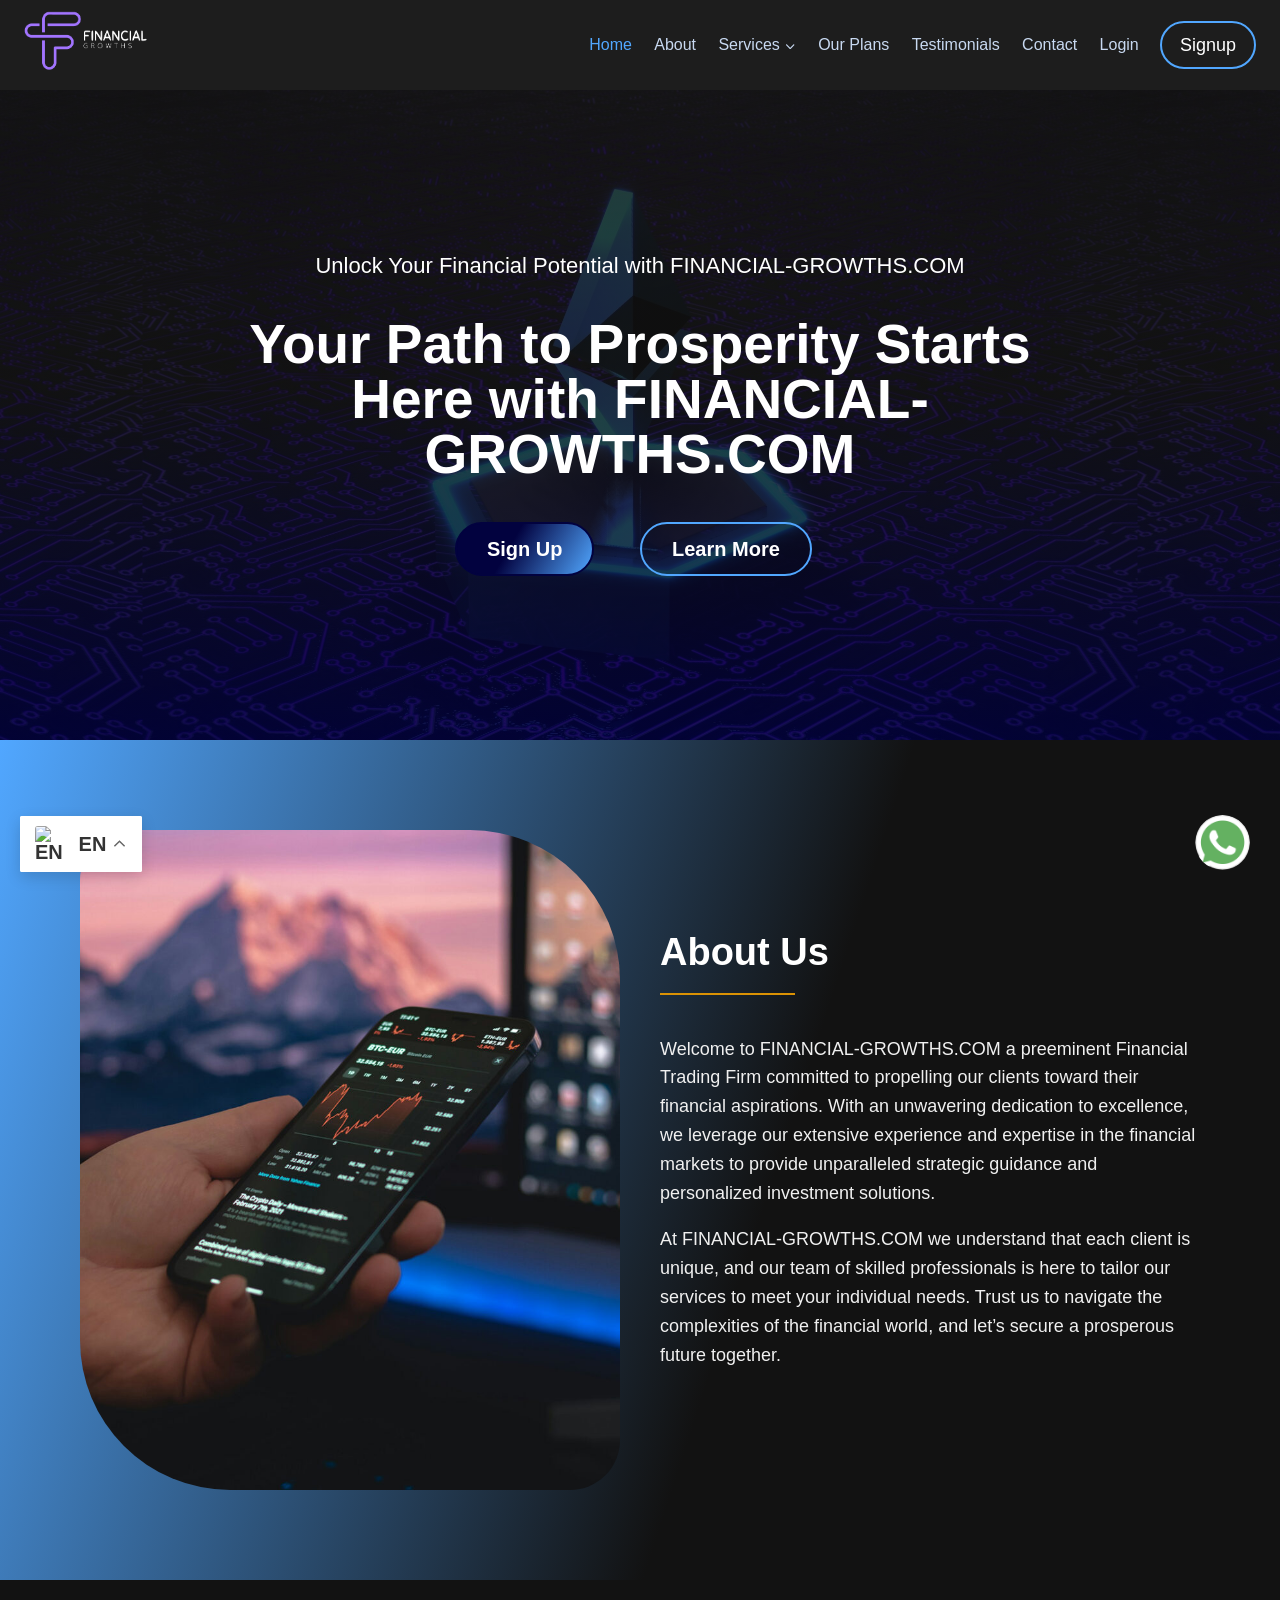
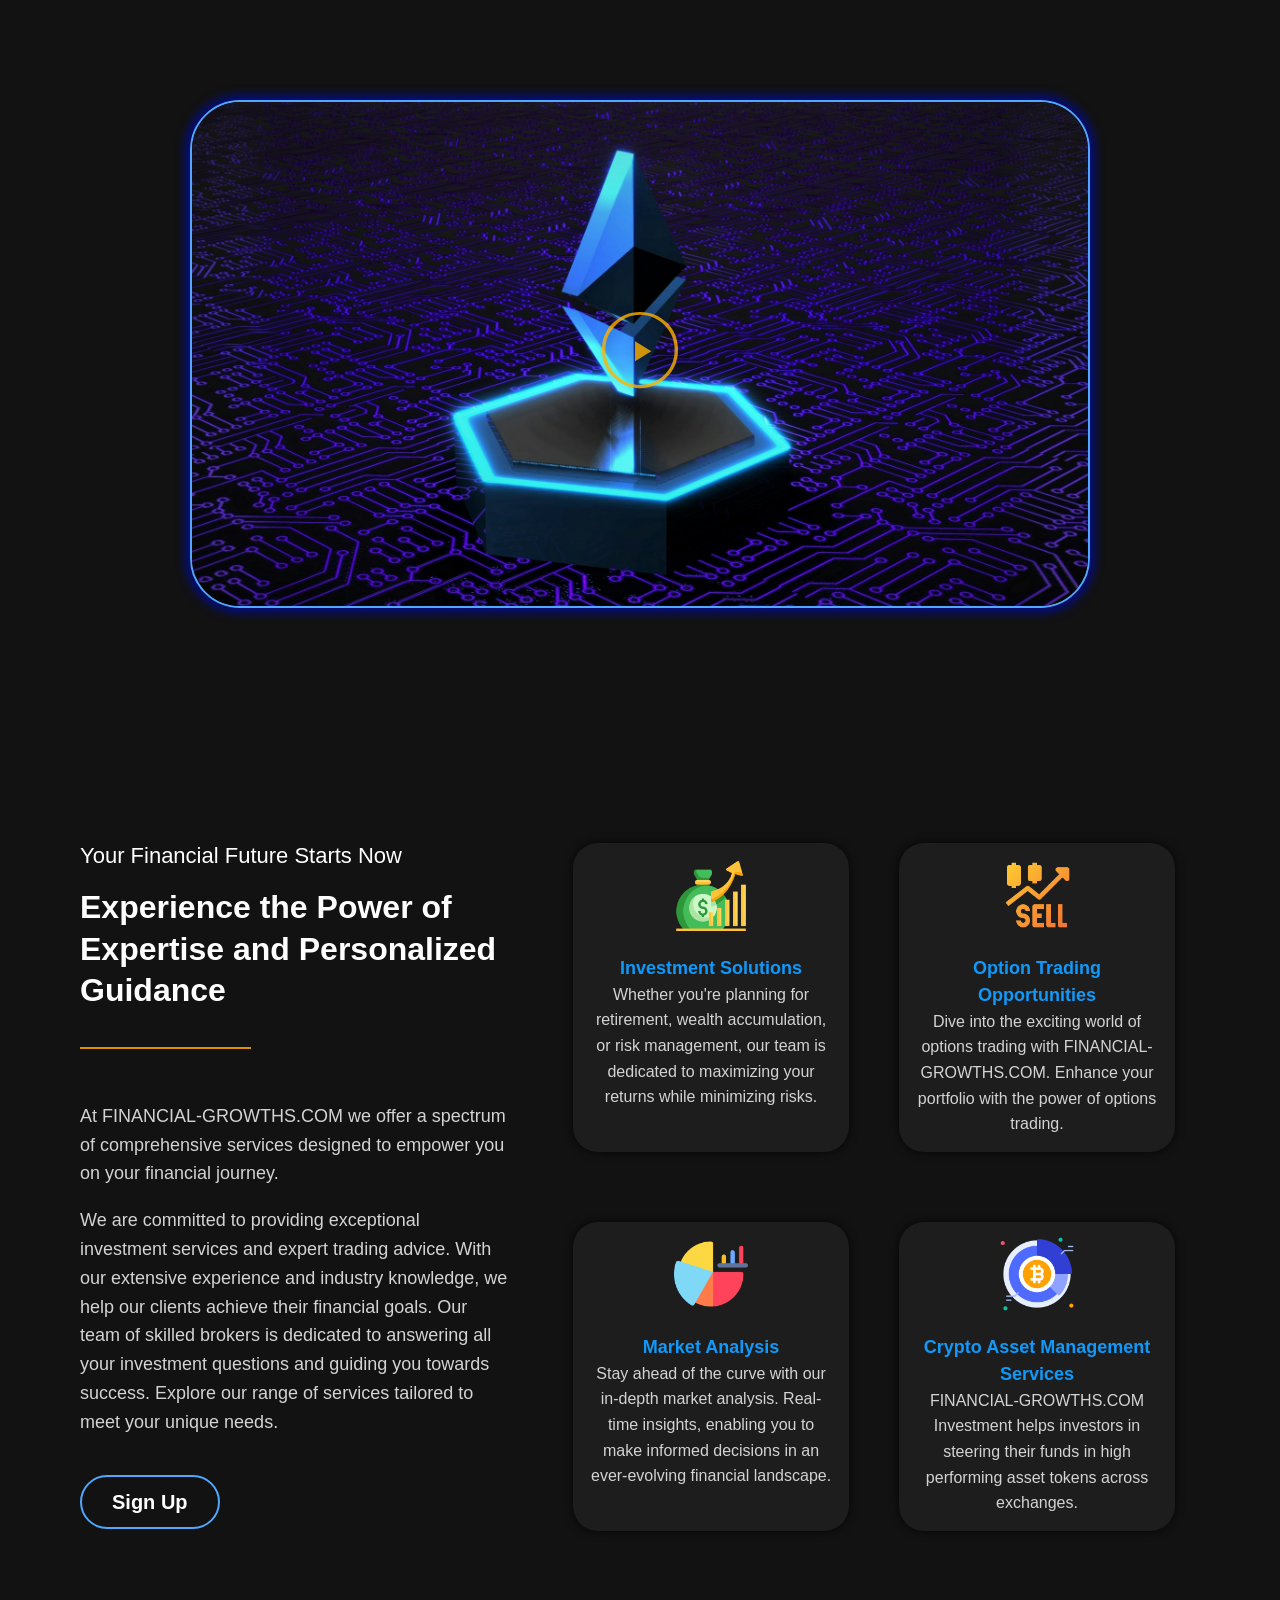
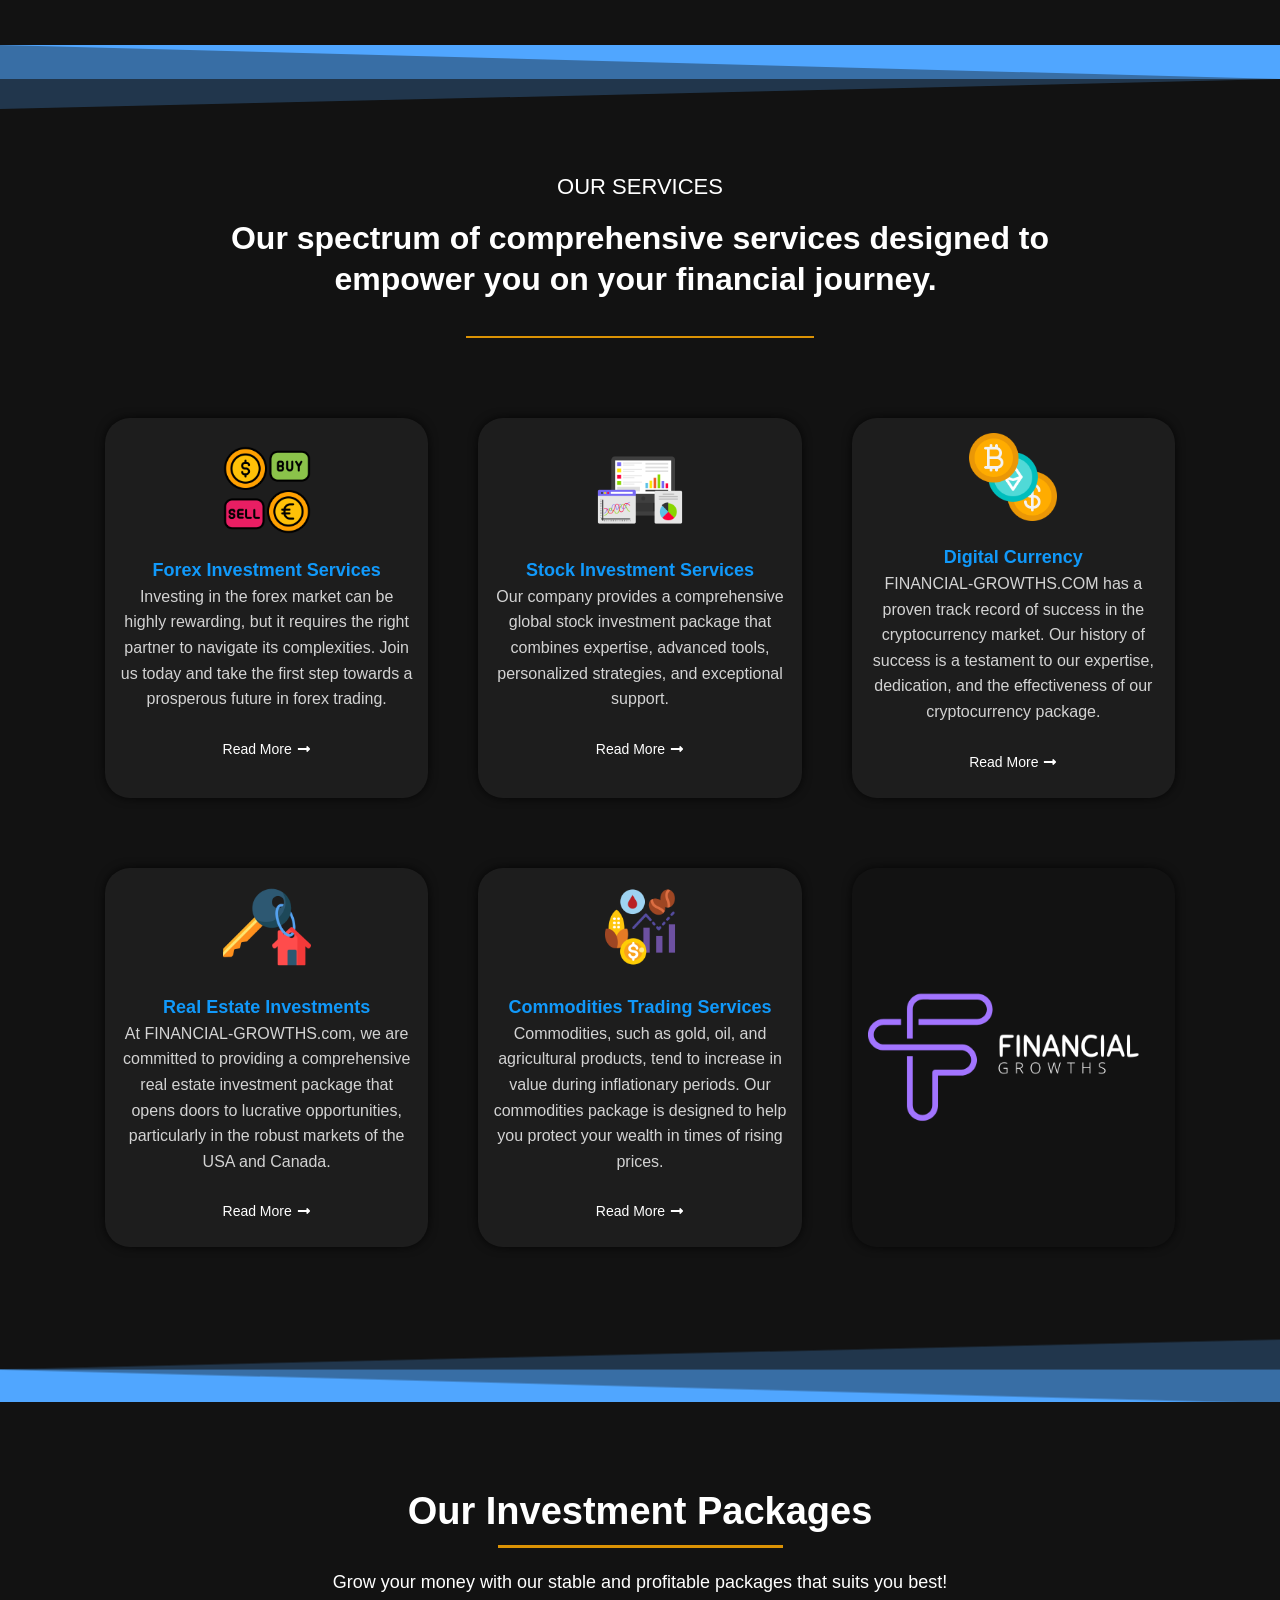
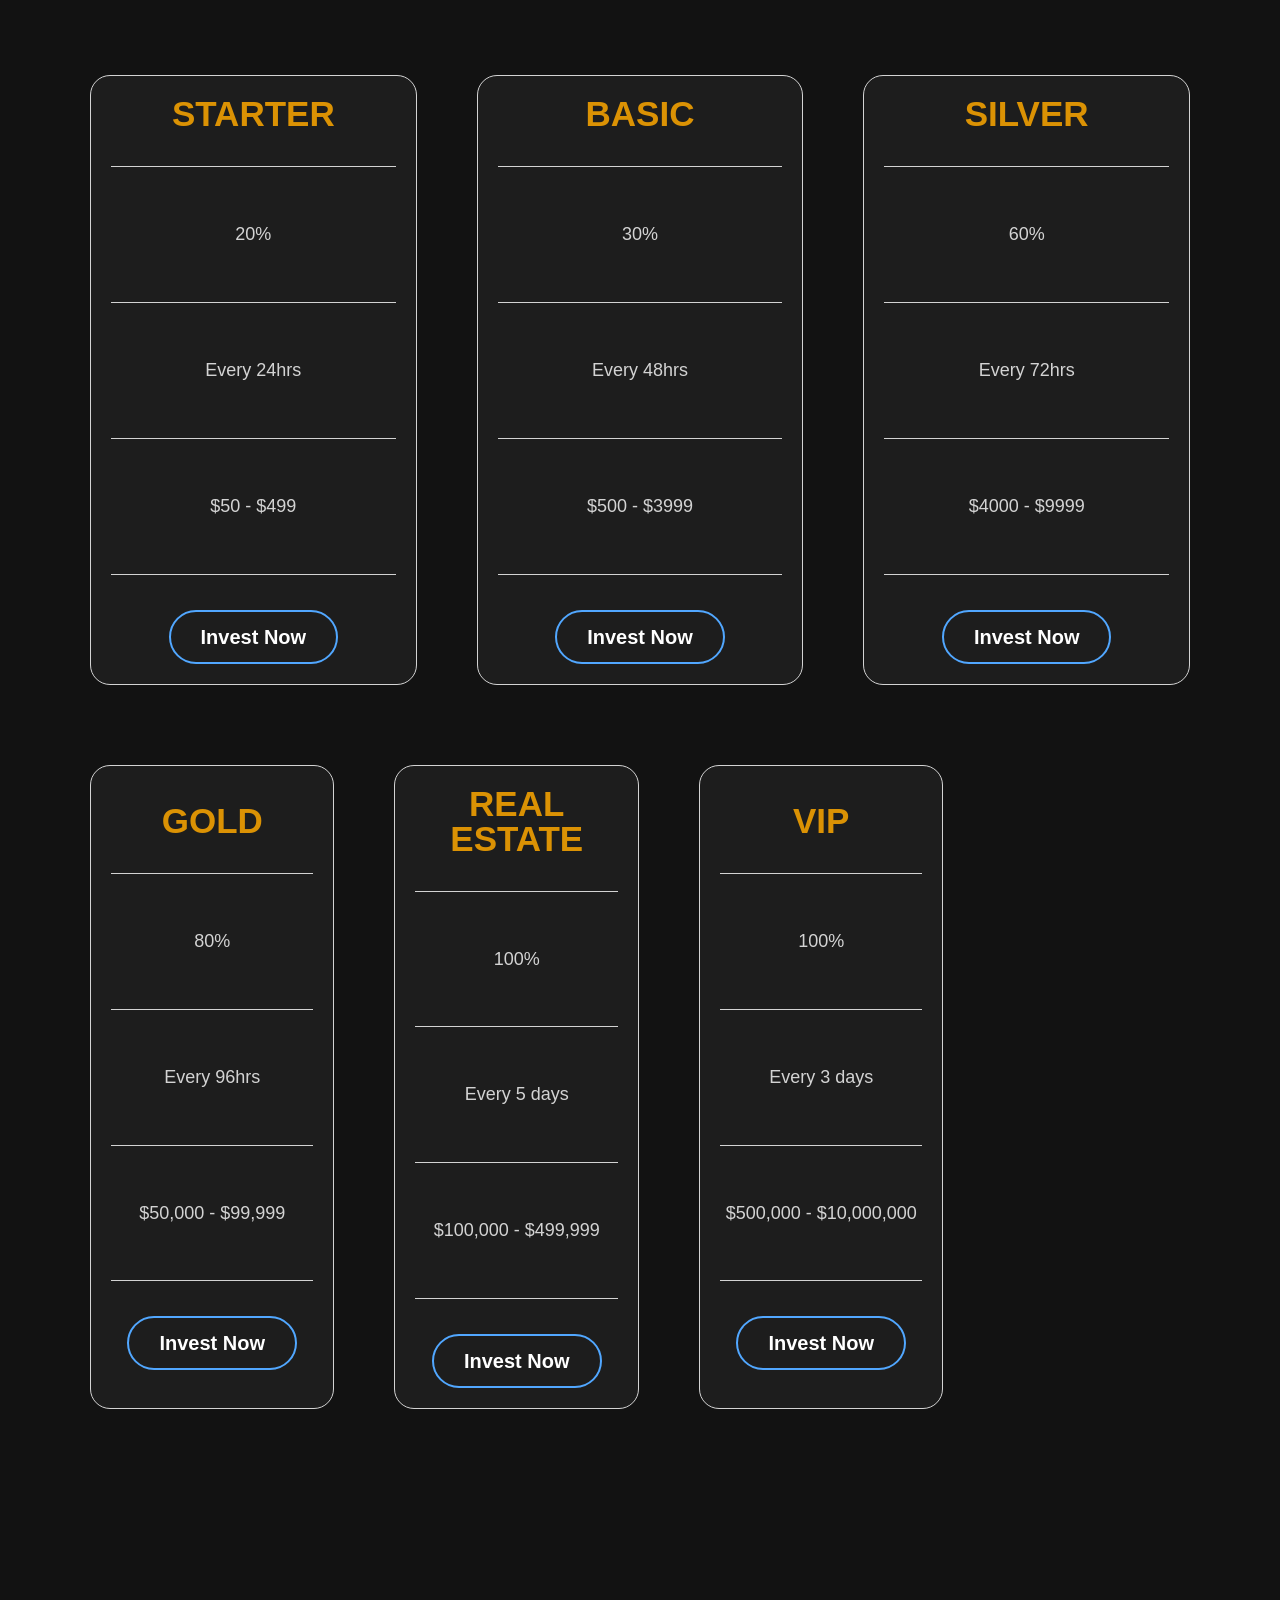
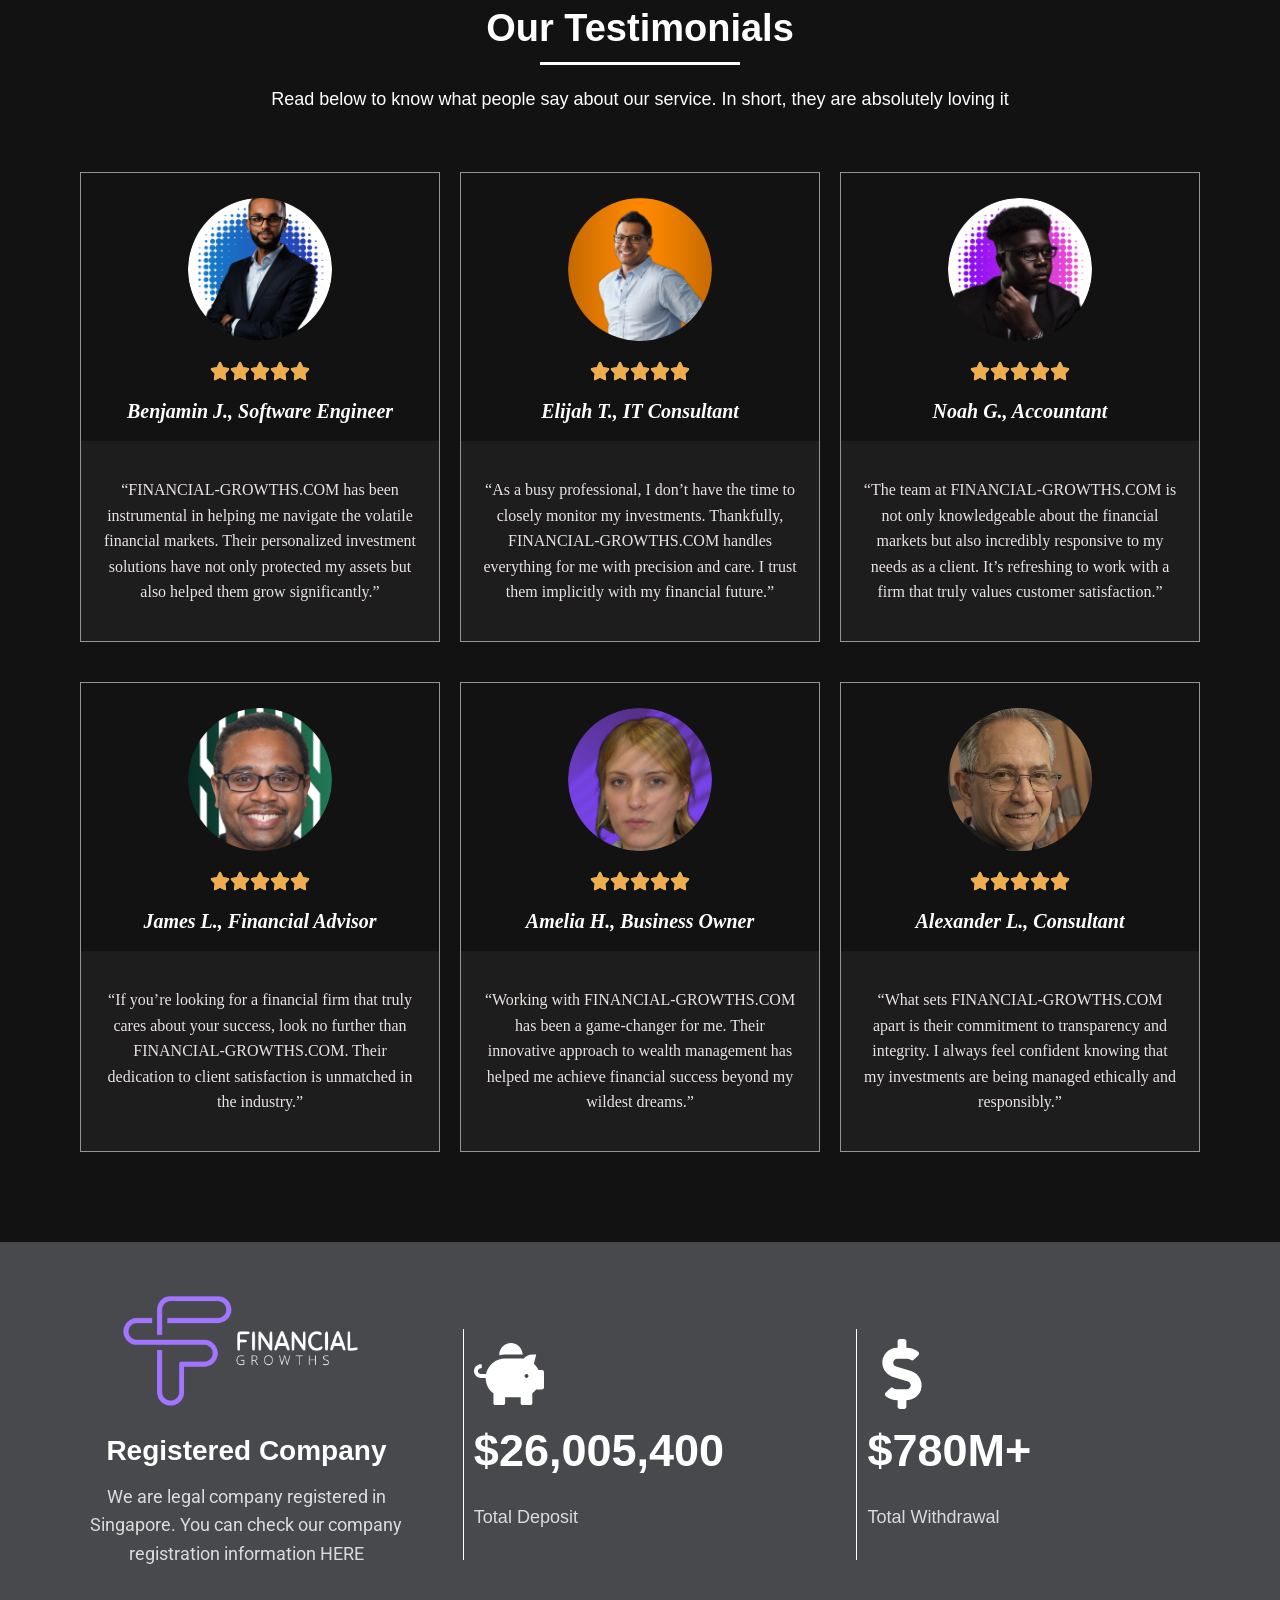
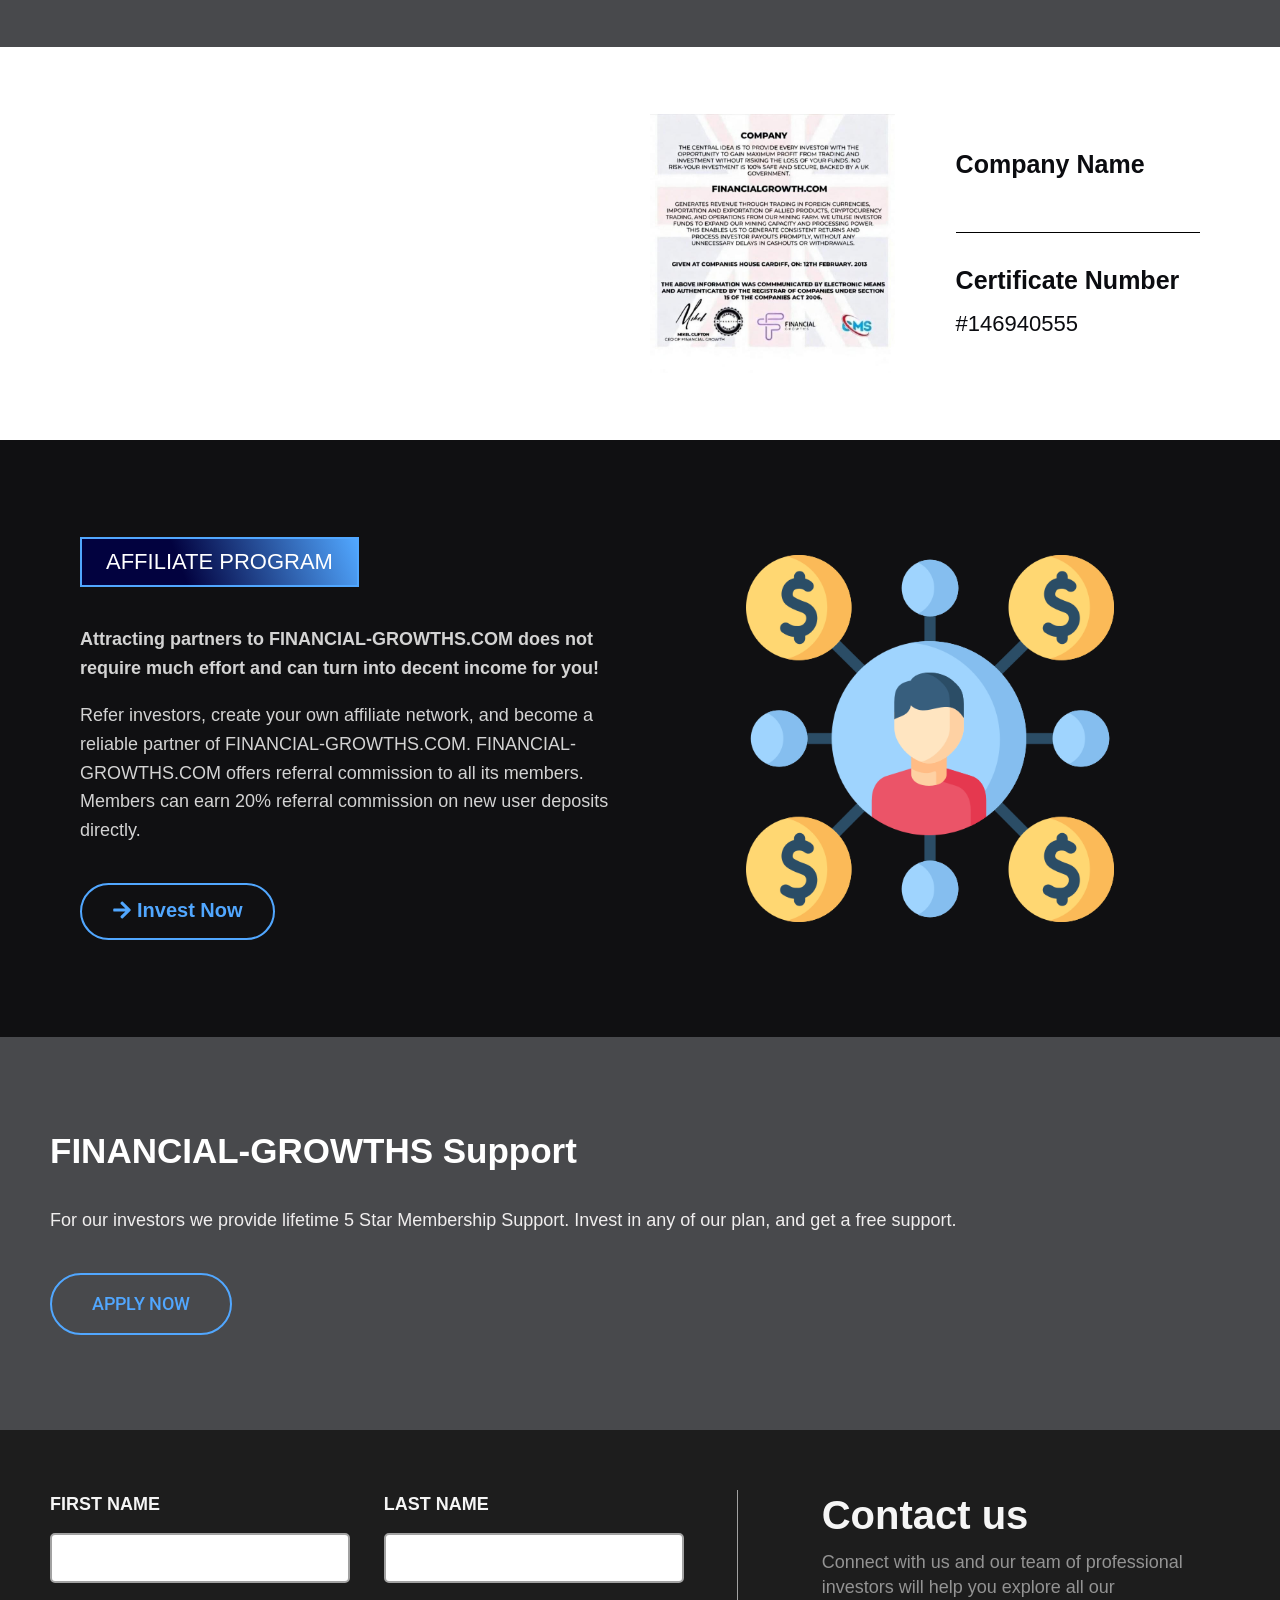
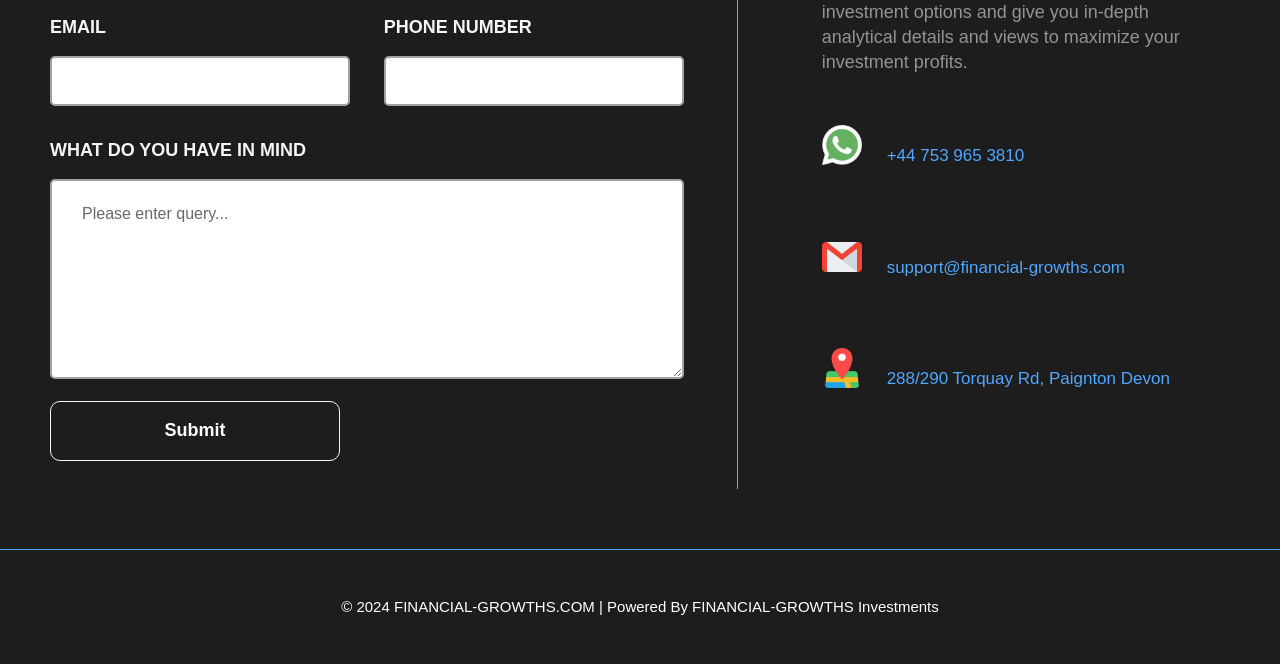
==== commit 3b700ca2: "Update pricing details and add VIP section in index.html" ====
--- a/index.html
+++ b/index.html
@@ -3829,8 +3829,8 @@
                         data-widget_type="text-editor.default"
                       >
                         <div class="elementor-widget-container">
-                          <p>Every 92hrs</p>
-                        </div>
+                            <p>Every 96hrs</p>
+                          </div>
                       </div>
 
                       <div
@@ -3853,8 +3853,8 @@
                         data-widget_type="text-editor.default"
                       >
                         <div class="elementor-widget-container">
-                          <p>$10,000 - $20,000</p>
-                        </div>
+                            <p>$50,000 - $99,999</p>
+                          </div>
                       </div>
                       <div
                         class="elementor-element elementor-element-0ac49a7 elementor-widget-divider--view-line elementor-widget elementor-widget-divider"
@@ -3984,7 +3984,137 @@
                         data-widget_type="text-editor.default"
                       >
                         <div class="elementor-widget-container">
-                          <p>$21,000 - UNLIMITED</p>
+                            <p>$100,000 - $499,999</p>
+                          </div>
+                      </div>
+                      <div
+                        class="elementor-element elementor-element-0ac49a7 elementor-widget-divider--view-line elementor-widget elementor-widget-divider"
+                        data-id="0ac49a7"
+                        data-element_type="widget"
+                        data-widget_type="divider.default"
+                      >
+                        <div class="elementor-widget-container">
+                          <div class="elementor-divider">
+                            <span class="elementor-divider-separator"> </span>
+                          </div>
+                        </div>
+                      </div>
+                      <div
+                        class="elementor-element elementor-element-0f5bd90 elementor-align-center elementor-widget__width-initial elementor-widget elementor-widget-button"
+                        data-id="0f5bd90"
+                        data-element_type="widget"
+                        data-widget_type="button.default"
+                      >
+                        <div class="elementor-widget-container">
+                          <div class="elementor-button-wrapper">
+                            <a
+                              class="elementor-button elementor-button-link elementor-size-md"
+                              href="https://dashboard.financia-growths.com/#/auth"
+                            >
+                              <span class="elementor-button-content-wrapper">
+                                <span class="elementor-button-text"
+                                  >Invest Now</span
+                                >
+                              </span>
+                            </a>
+                          </div>
+                        </div>
+                      </div>
+                    </div>
+                  </div>
+
+                  <!-- VIP -->
+                  <div
+                    class="elementor-element elementor-element-9403183 e-flex e-con-boxed e-con e-child"
+                    data-id="vip-plan"
+                    data-element_type="container"
+                    data-settings='{"background_background":"classic"}'
+                  >
+                    <div class="e-con-inner">
+                      <div
+                        class="elementor-element elementor-element-66175c5 elementor-widget elementor-widget-heading"
+                        data-id="66175c5"
+                        data-element_type="widget"
+                        data-widget_type="heading.default"
+                      >
+                        <div class="elementor-widget-container">
+                          <h2
+                            class="elementor-heading-title elementor-size-default"
+                          >
+                            VIP
+                          </h2>
+                        </div>
+                      </div>
+
+                      <div
+                        class="elementor-element elementor-element-27a481b elementor-widget-divider--view-line elementor-widget elementor-widget-divider"
+                        data-id="27a481b"
+                        data-element_type="widget"
+                        data-widget_type="divider.default"
+                      >
+                        <div class="elementor-widget-container">
+                          <div class="elementor-divider">
+                            <span class="elementor-divider-separator"> </span>
+                          </div>
+                        </div>
+                      </div>
+
+                      <div
+                        class="elementor-element elementor-element-6f30072 elementor-widget elementor-widget-text-editor"
+                        data-id="6f30072"
+                        data-element_type="widget"
+                        data-widget_type="text-editor.default"
+                      >
+                        <div class="elementor-widget-container">
+                          <p>100%</p>
+                        </div>
+                      </div>
+
+                      <div
+                        class="elementor-element elementor-element-27a481b elementor-widget-divider--view-line elementor-widget elementor-widget-divider"
+                        data-id="27a481b"
+                        data-element_type="widget"
+                        data-widget_type="divider.default"
+                      >
+                        <div class="elementor-widget-container">
+                          <div class="elementor-divider">
+                            <span class="elementor-divider-separator"> </span>
+                          </div>
+                        </div>
+                      </div>
+
+                      <div
+                        class="elementor-element elementor-element-6f30072 elementor-widget elementor-widget-text-editor"
+                        data-id="6f30072"
+                        data-element_type="widget"
+                        data-widget_type="text-editor.default"
+                      >
+                        <div class="elementor-widget-container">
+                          <p>Every 3 days</p>
+                        </div>
+                      </div>
+
+                      <div
+                        class="elementor-element elementor-element-27a481b elementor-widget-divider--view-line elementor-widget elementor-widget-divider"
+                        data-id="27a481b"
+                        data-element_type="widget"
+                        data-widget_type="divider.default"
+                      >
+                        <div class="elementor-widget-container">
+                          <div class="elementor-divider">
+                            <span class="elementor-divider-separator"> </span>
+                          </div>
+                        </div>
+                      </div>
+
+                      <div
+                        class="elementor-element elementor-element-6f30072 elementor-widget elementor-widget-text-editor"
+                        data-id="6f30072"
+                        data-element_type="widget"
+                        data-widget_type="text-editor.default"
+                      >
+                        <div class="elementor-widget-container">
+                          <p>$500,000 - $10,000,000</p>
                         </div>
                       </div>
                       <div
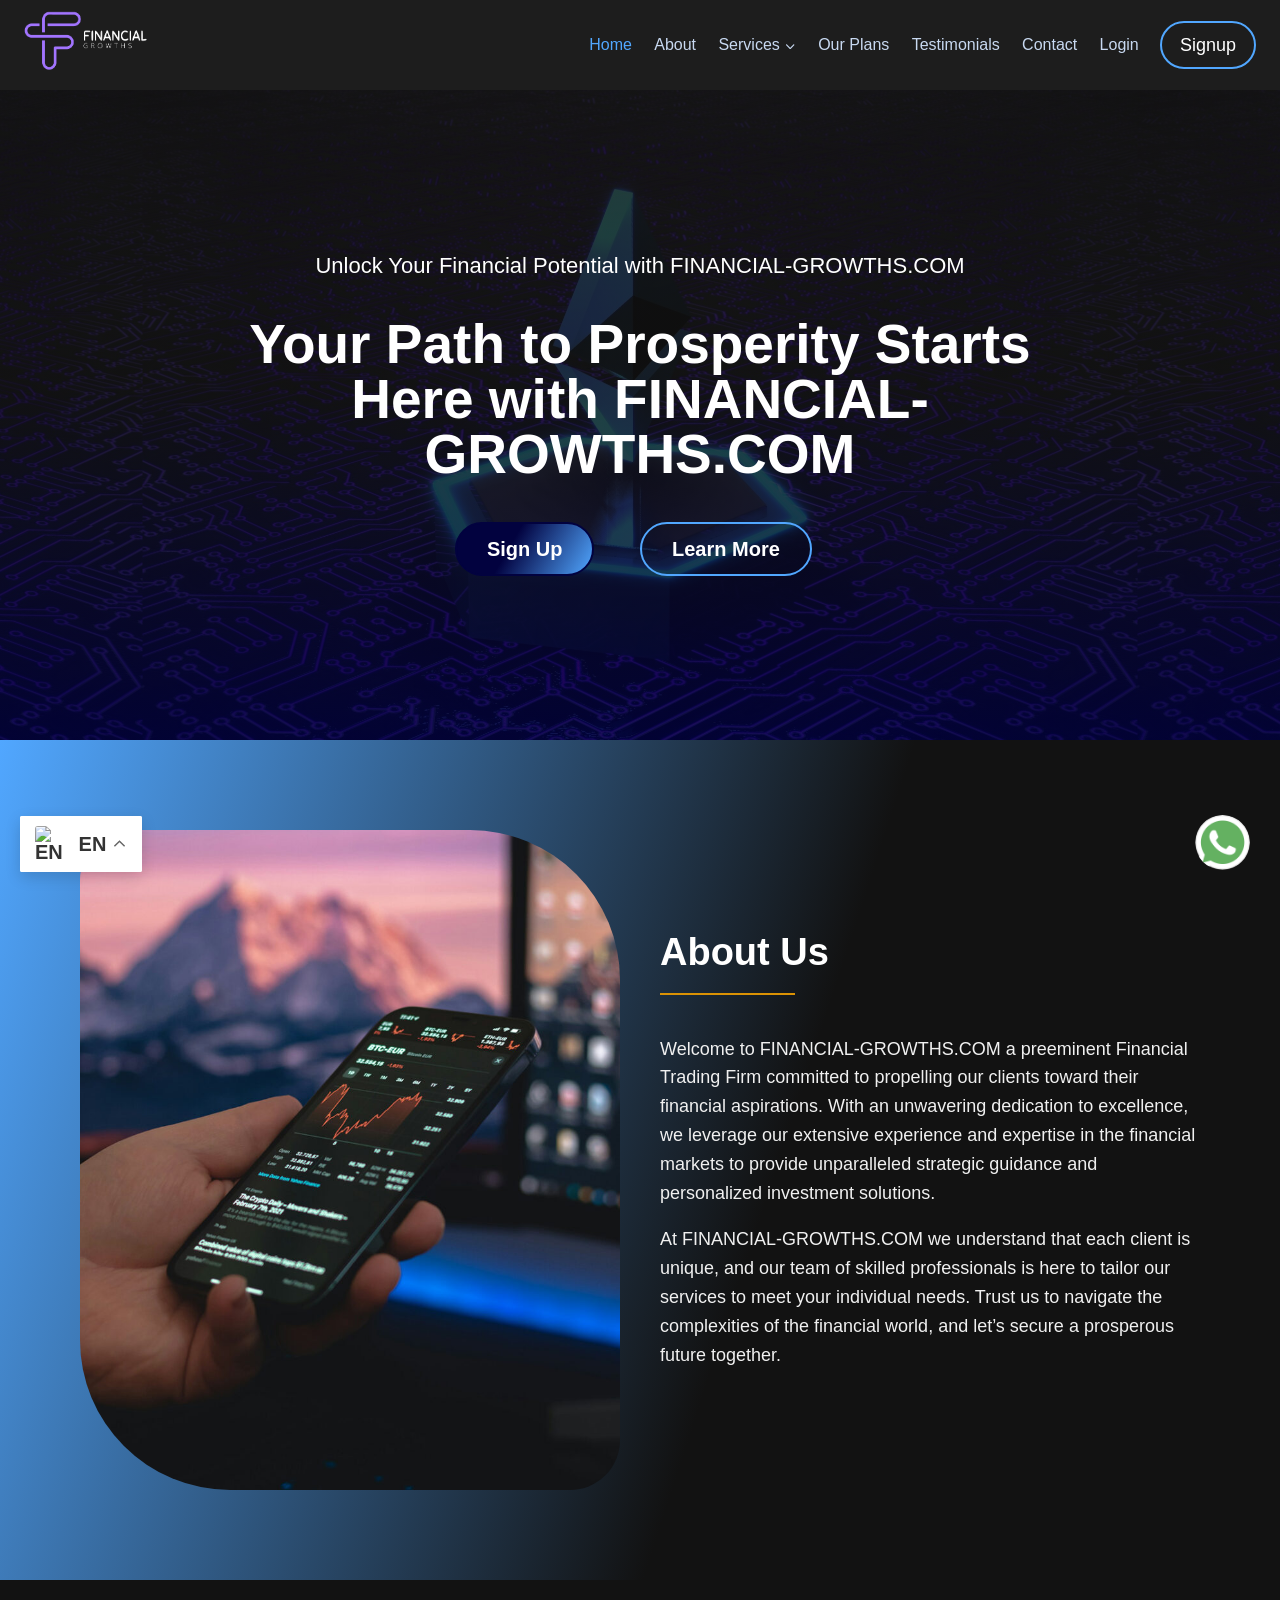
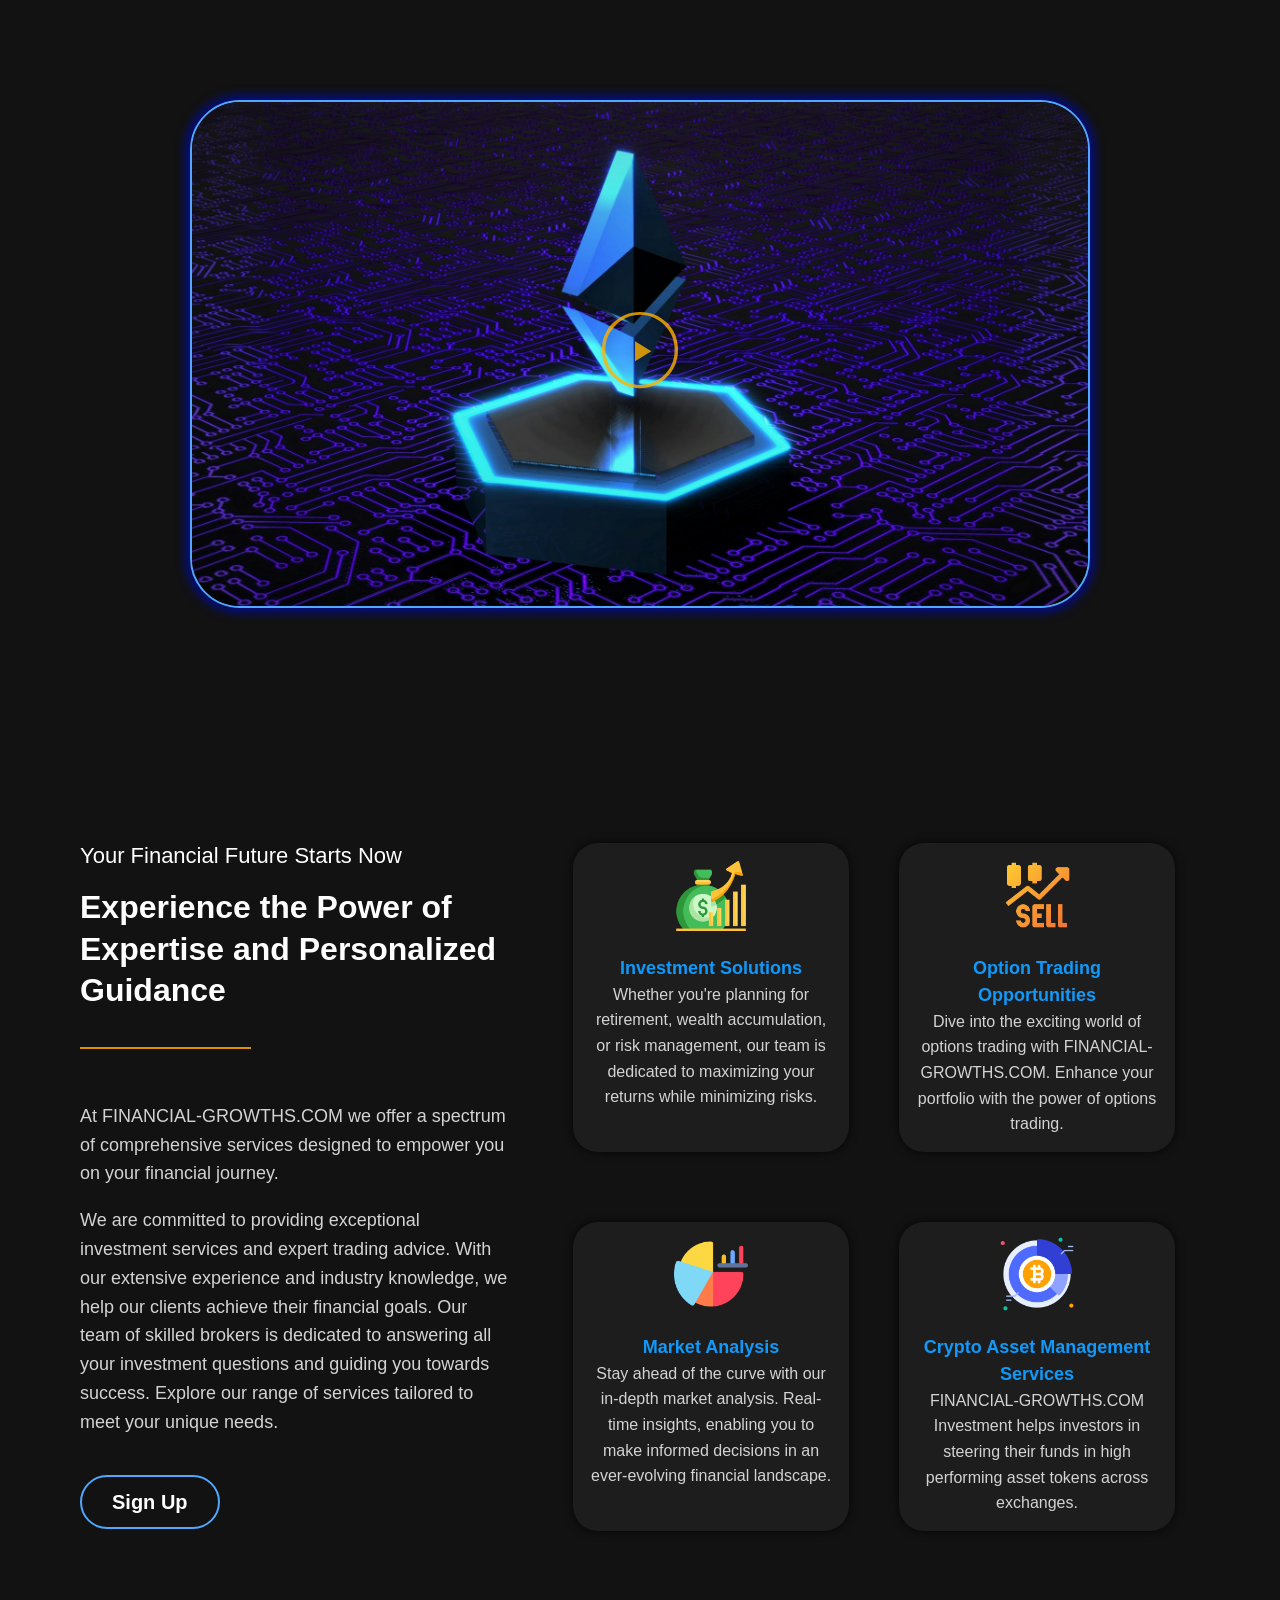
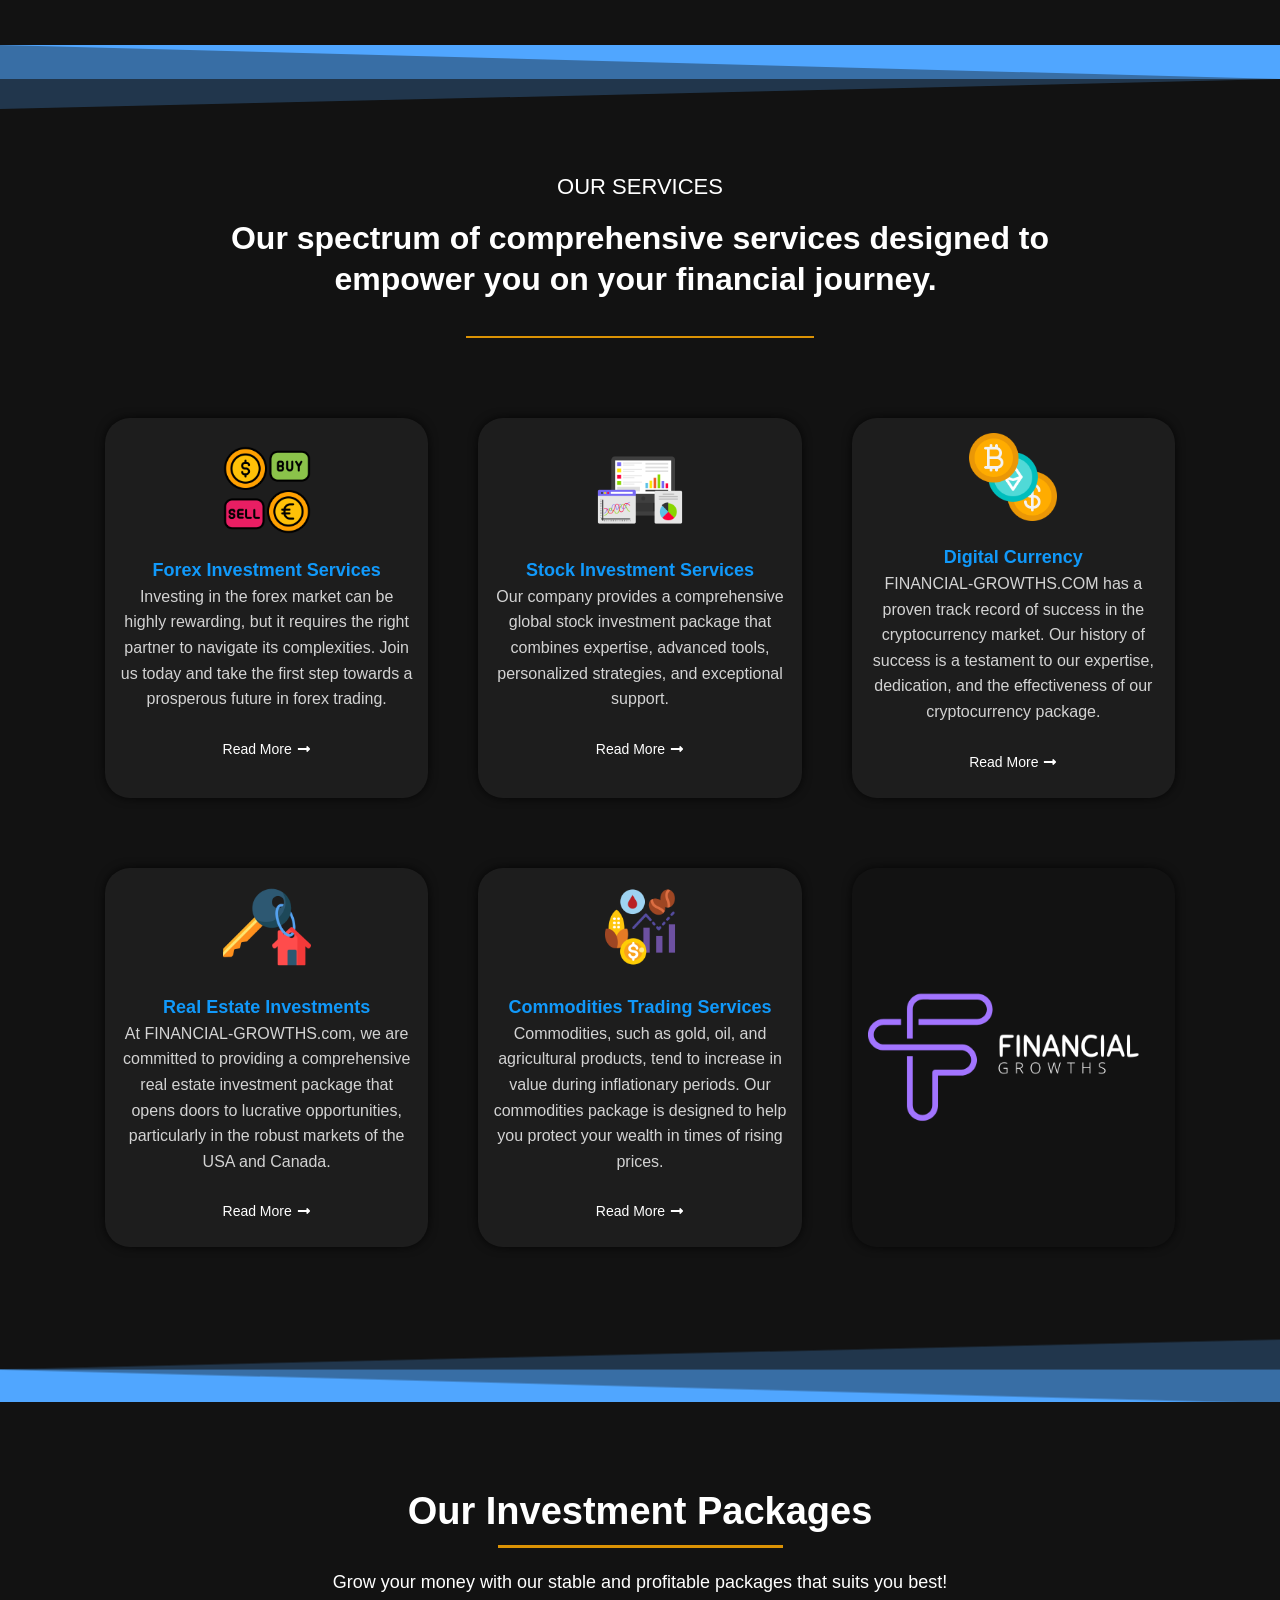
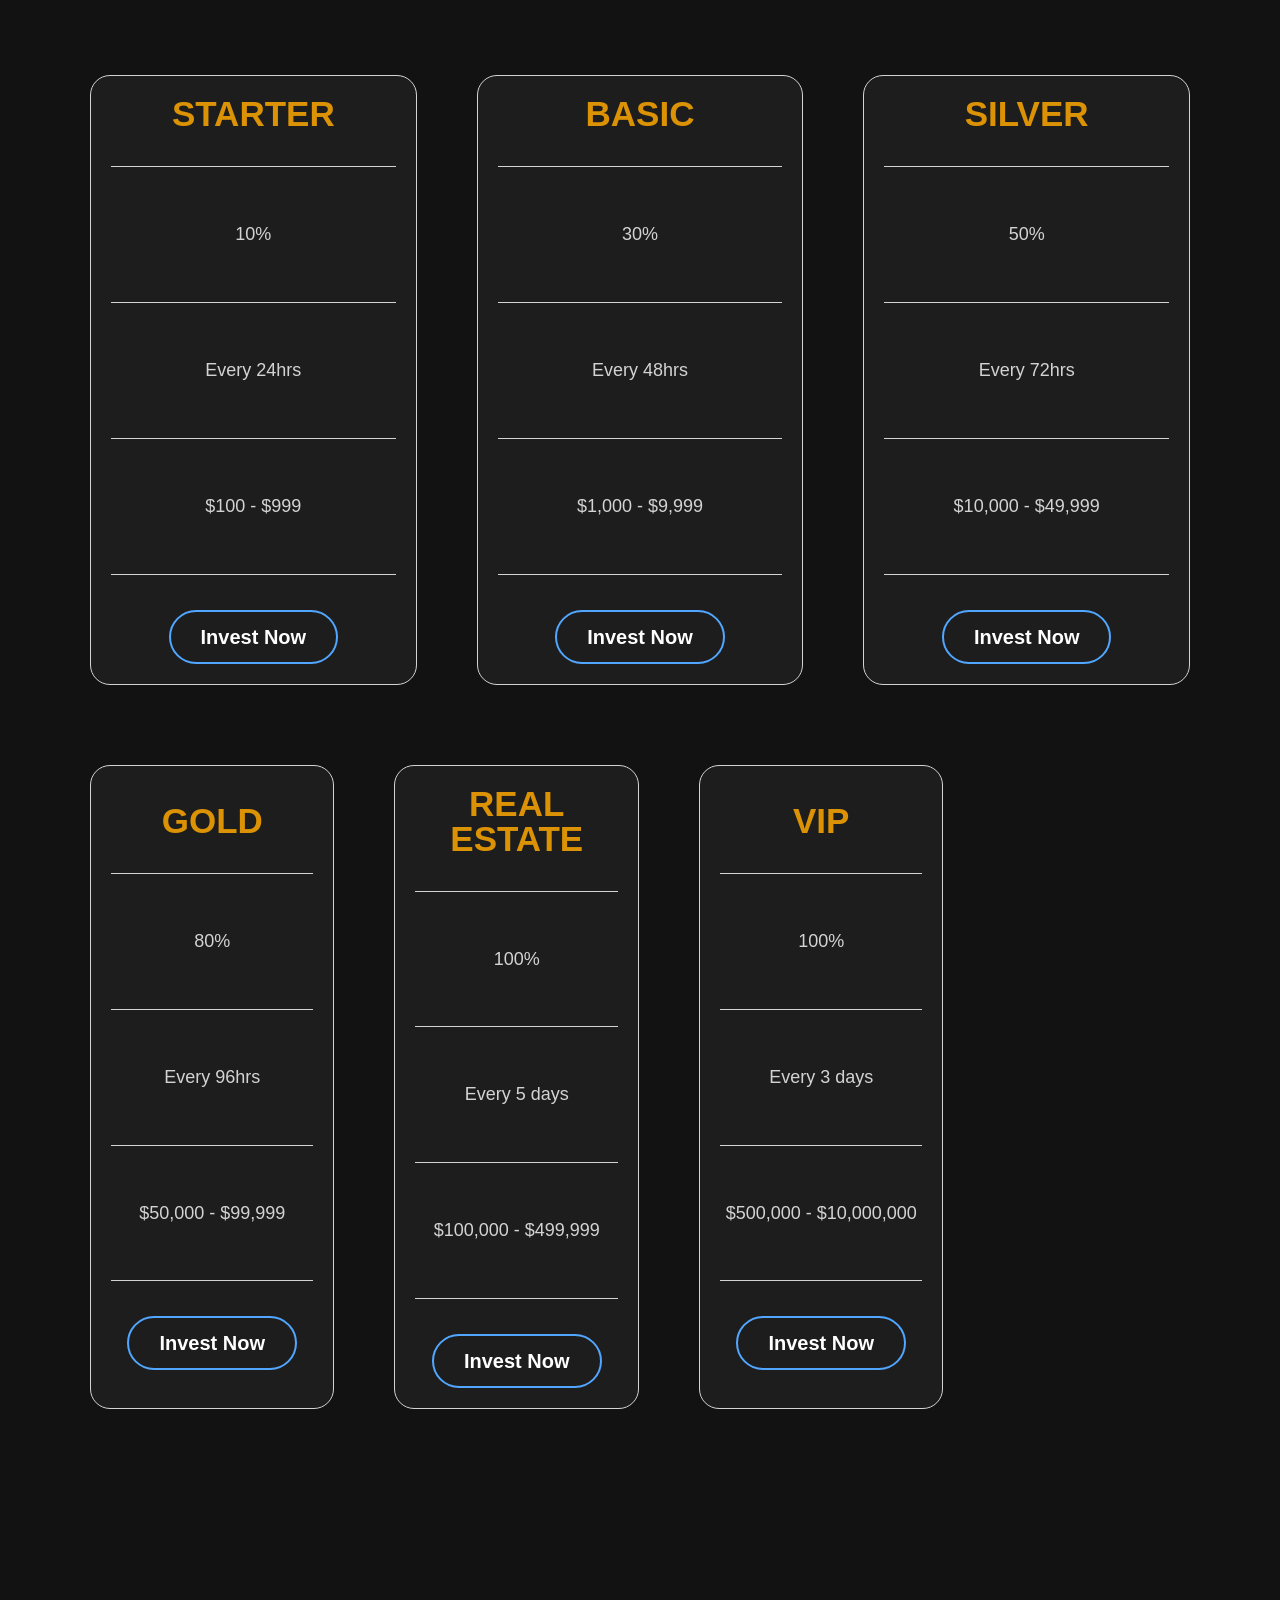
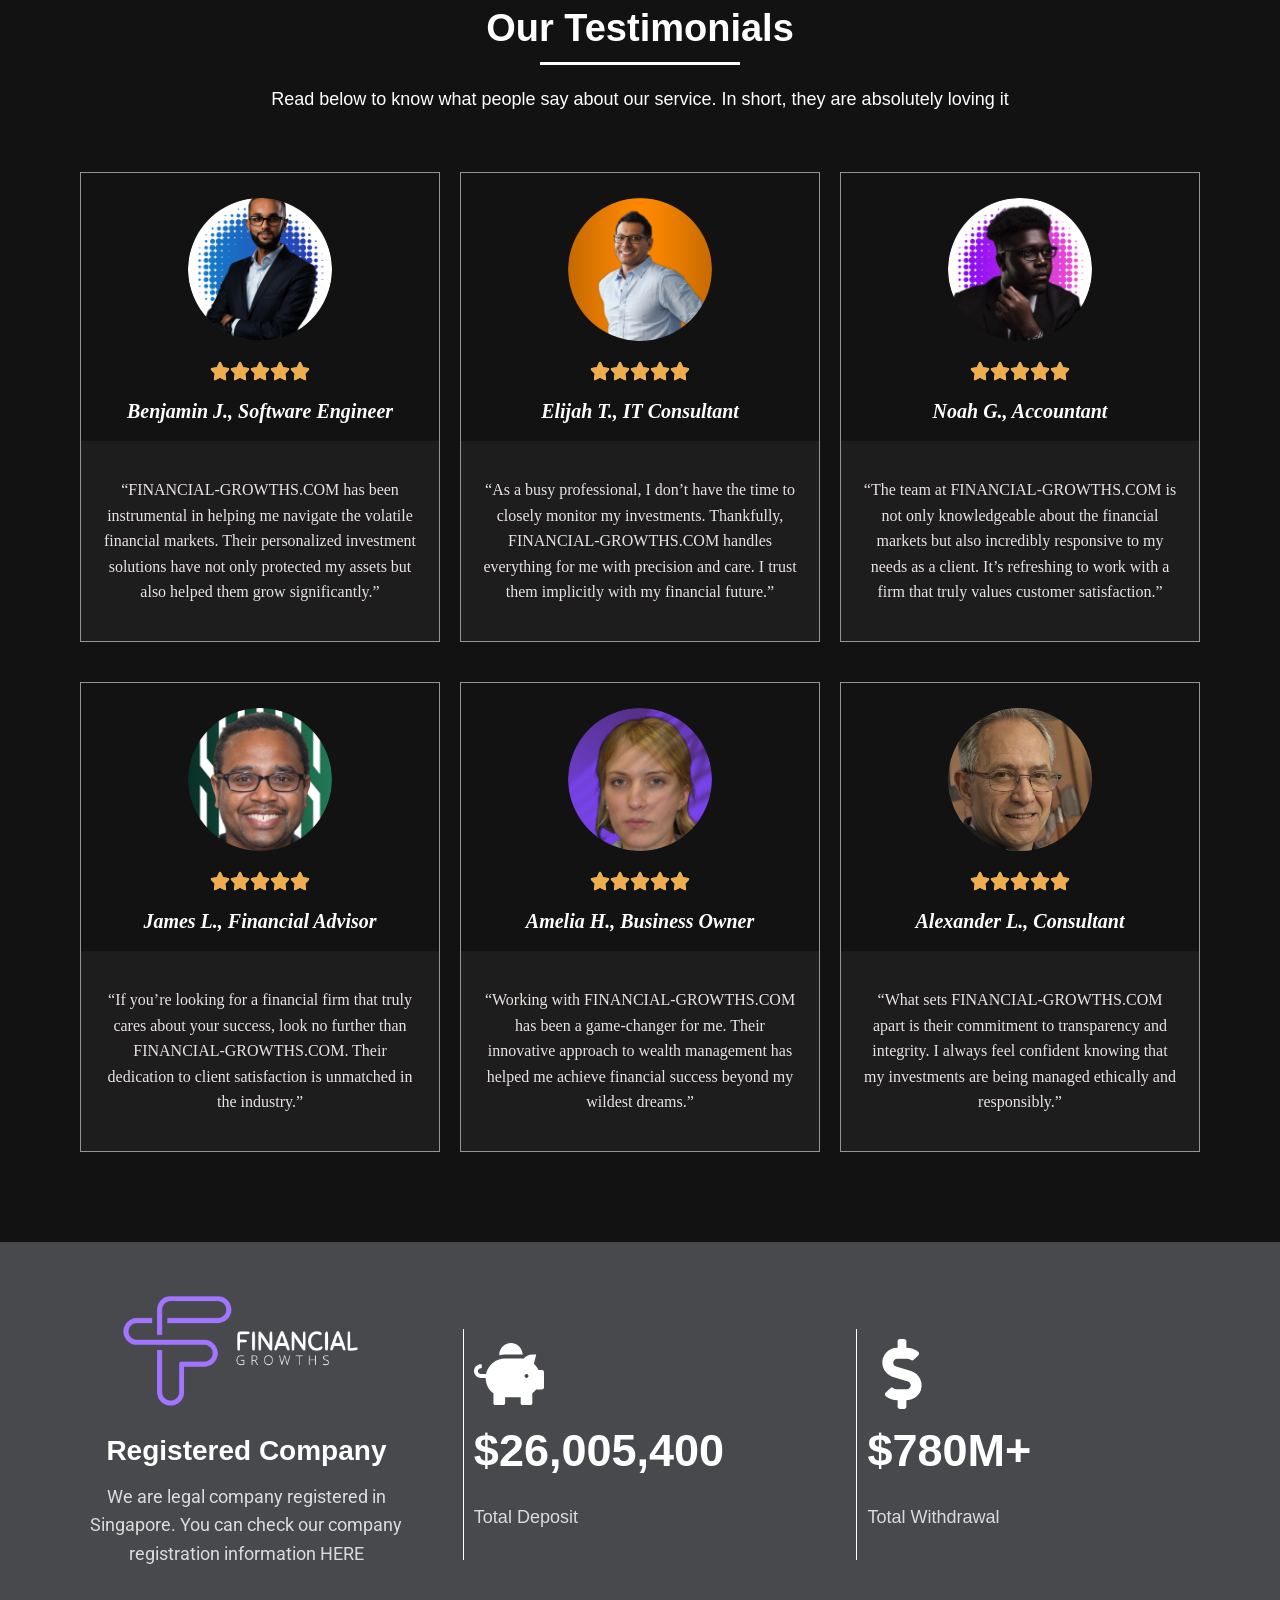
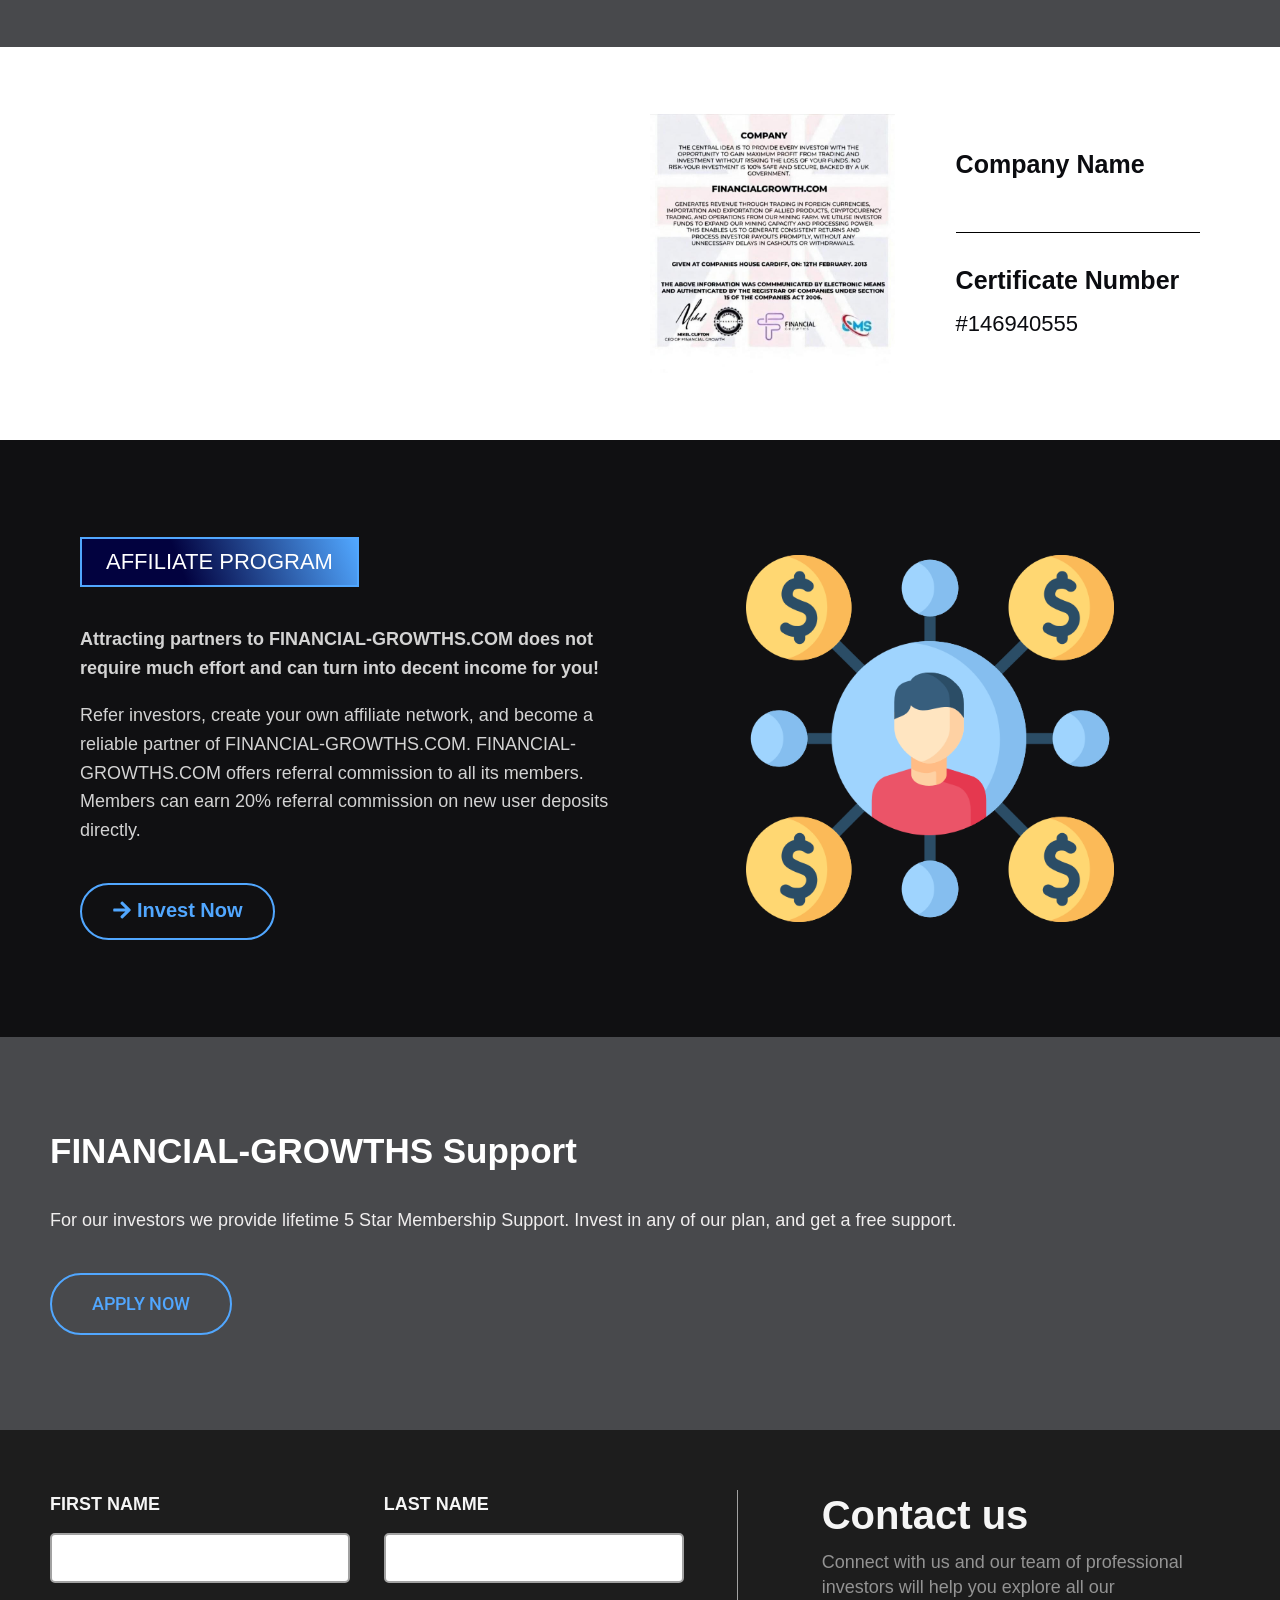
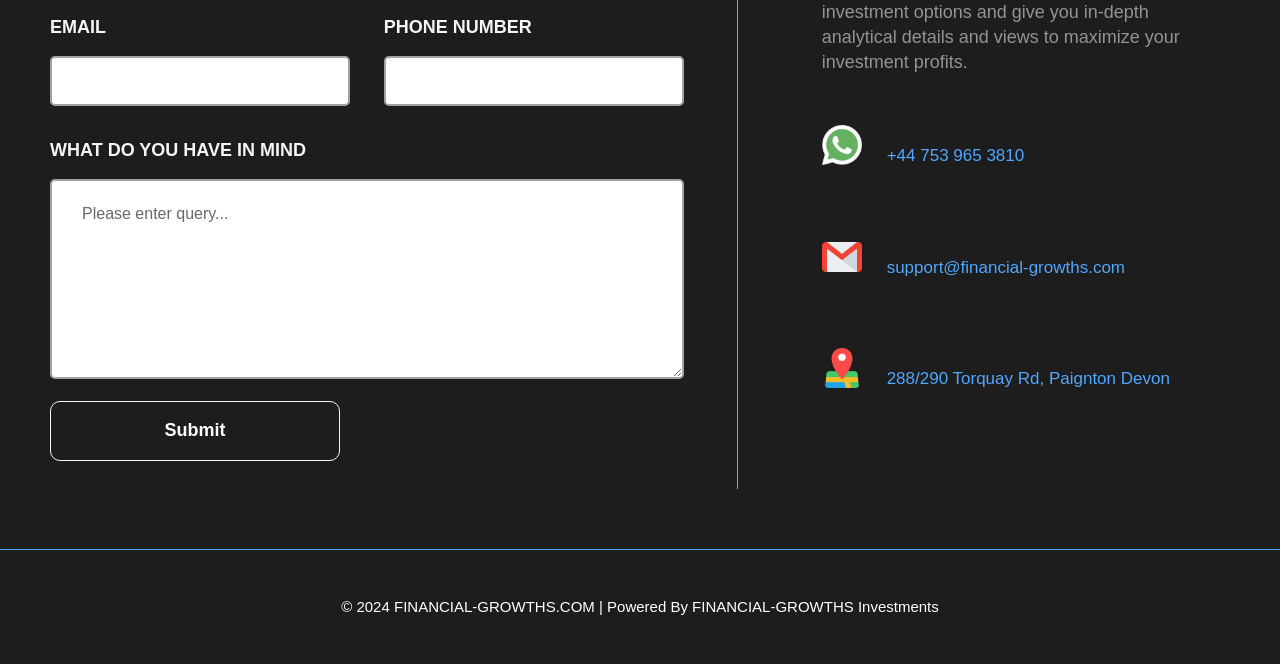
==== commit 913d9923: "plans updated" ====
--- a/index.html
+++ b/index.html
@@ -3407,7 +3407,7 @@
                         data-widget_type="text-editor.default"
                       >
                         <div class="elementor-widget-container">
-                          <p>20%</p>
+                          <p>10%</p>
                         </div>
                       </div>
 
@@ -3455,7 +3455,7 @@
                         data-widget_type="text-editor.default"
                       >
                         <div class="elementor-widget-container">
-                          <p>$50 - $499</p>
+                          <p>$100 - $999</p>
                         </div>
                       </div>
                       <div
@@ -3585,7 +3585,7 @@
                         data-widget_type="text-editor.default"
                       >
                         <div class="elementor-widget-container">
-                          <p>$500 - $3999</p>
+                          <p>$1,000 - $9,999</p>
                         </div>
                       </div>
                       <div
@@ -3667,7 +3667,7 @@
                         data-widget_type="text-editor.default"
                       >
                         <div class="elementor-widget-container">
-                          <p>60%</p>
+                          <p>50%</p>
                         </div>
                       </div>
 
@@ -3714,7 +3714,7 @@
                         data-widget_type="text-editor.default"
                       >
                         <div class="elementor-widget-container">
-                          <p>$4000 - $9999</p>
+                          <p>$10,000 - $49,999</p>
                         </div>
                       </div>
                       <div
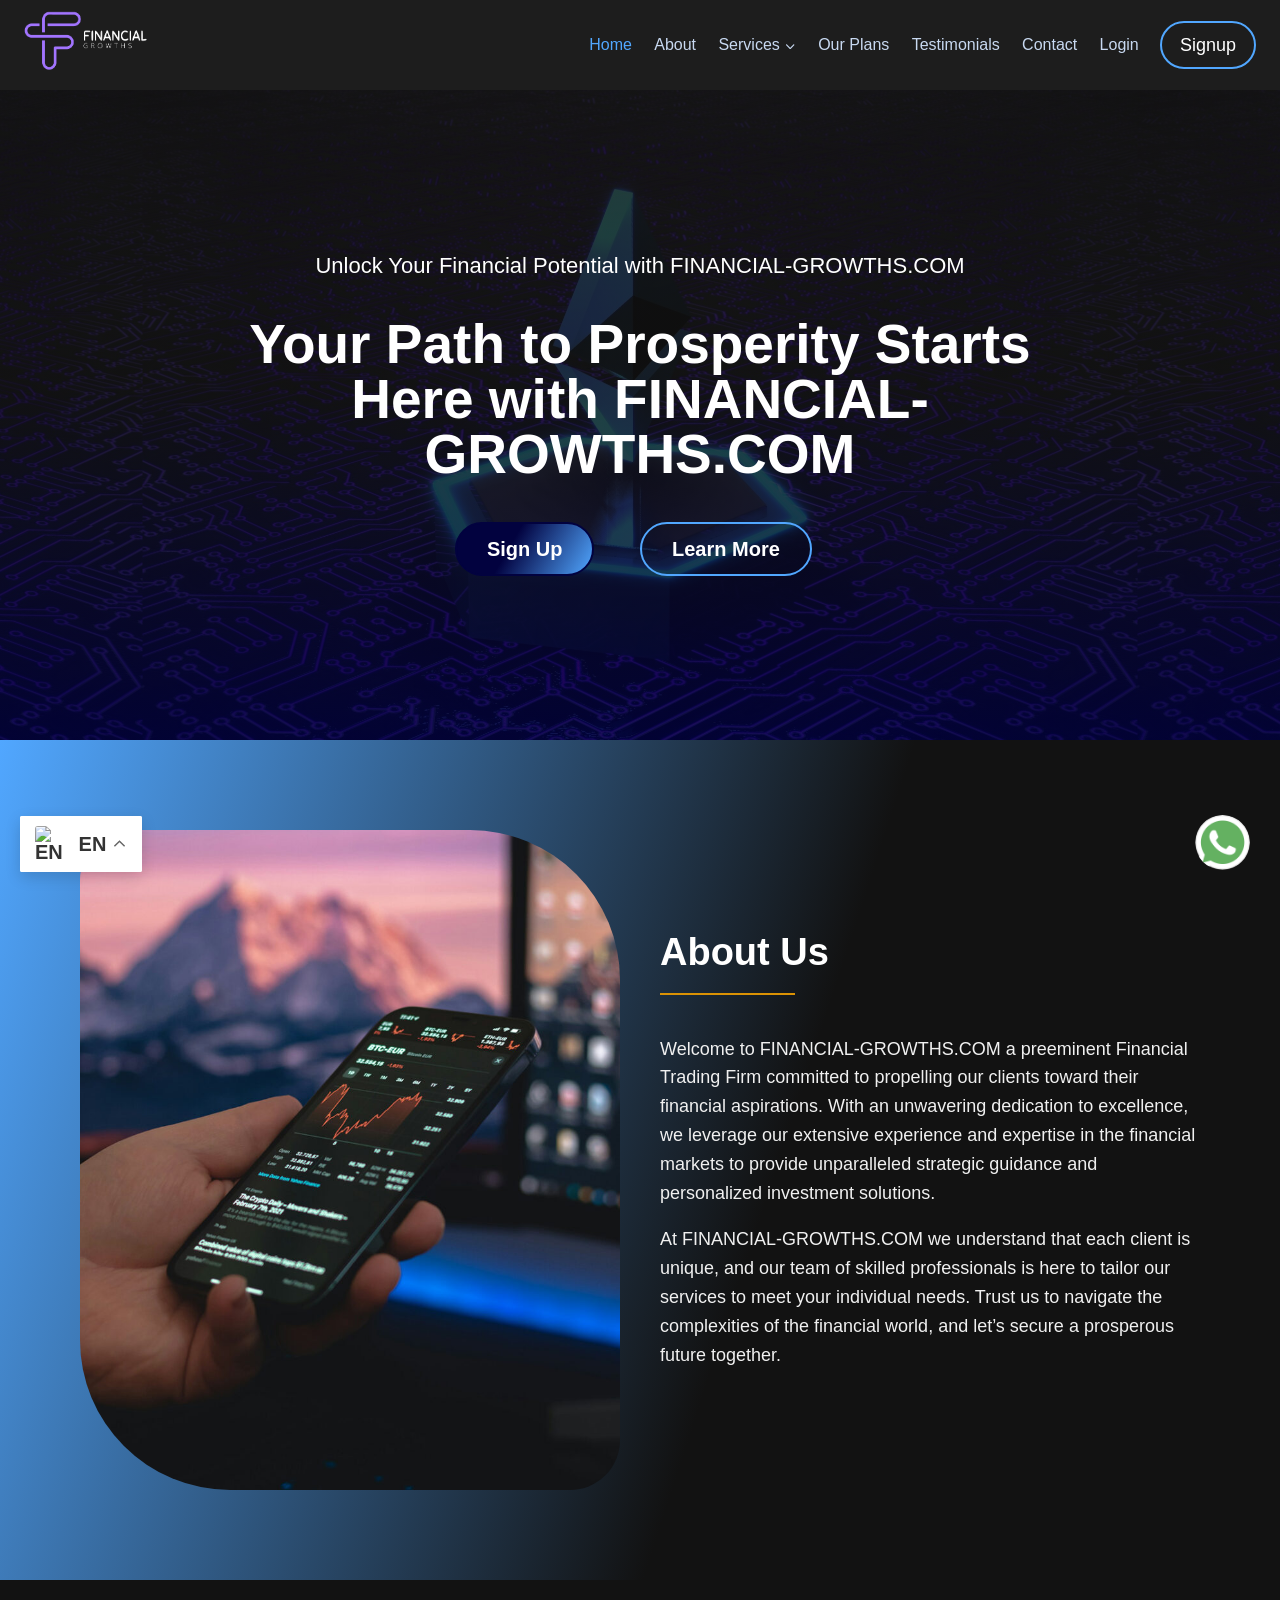
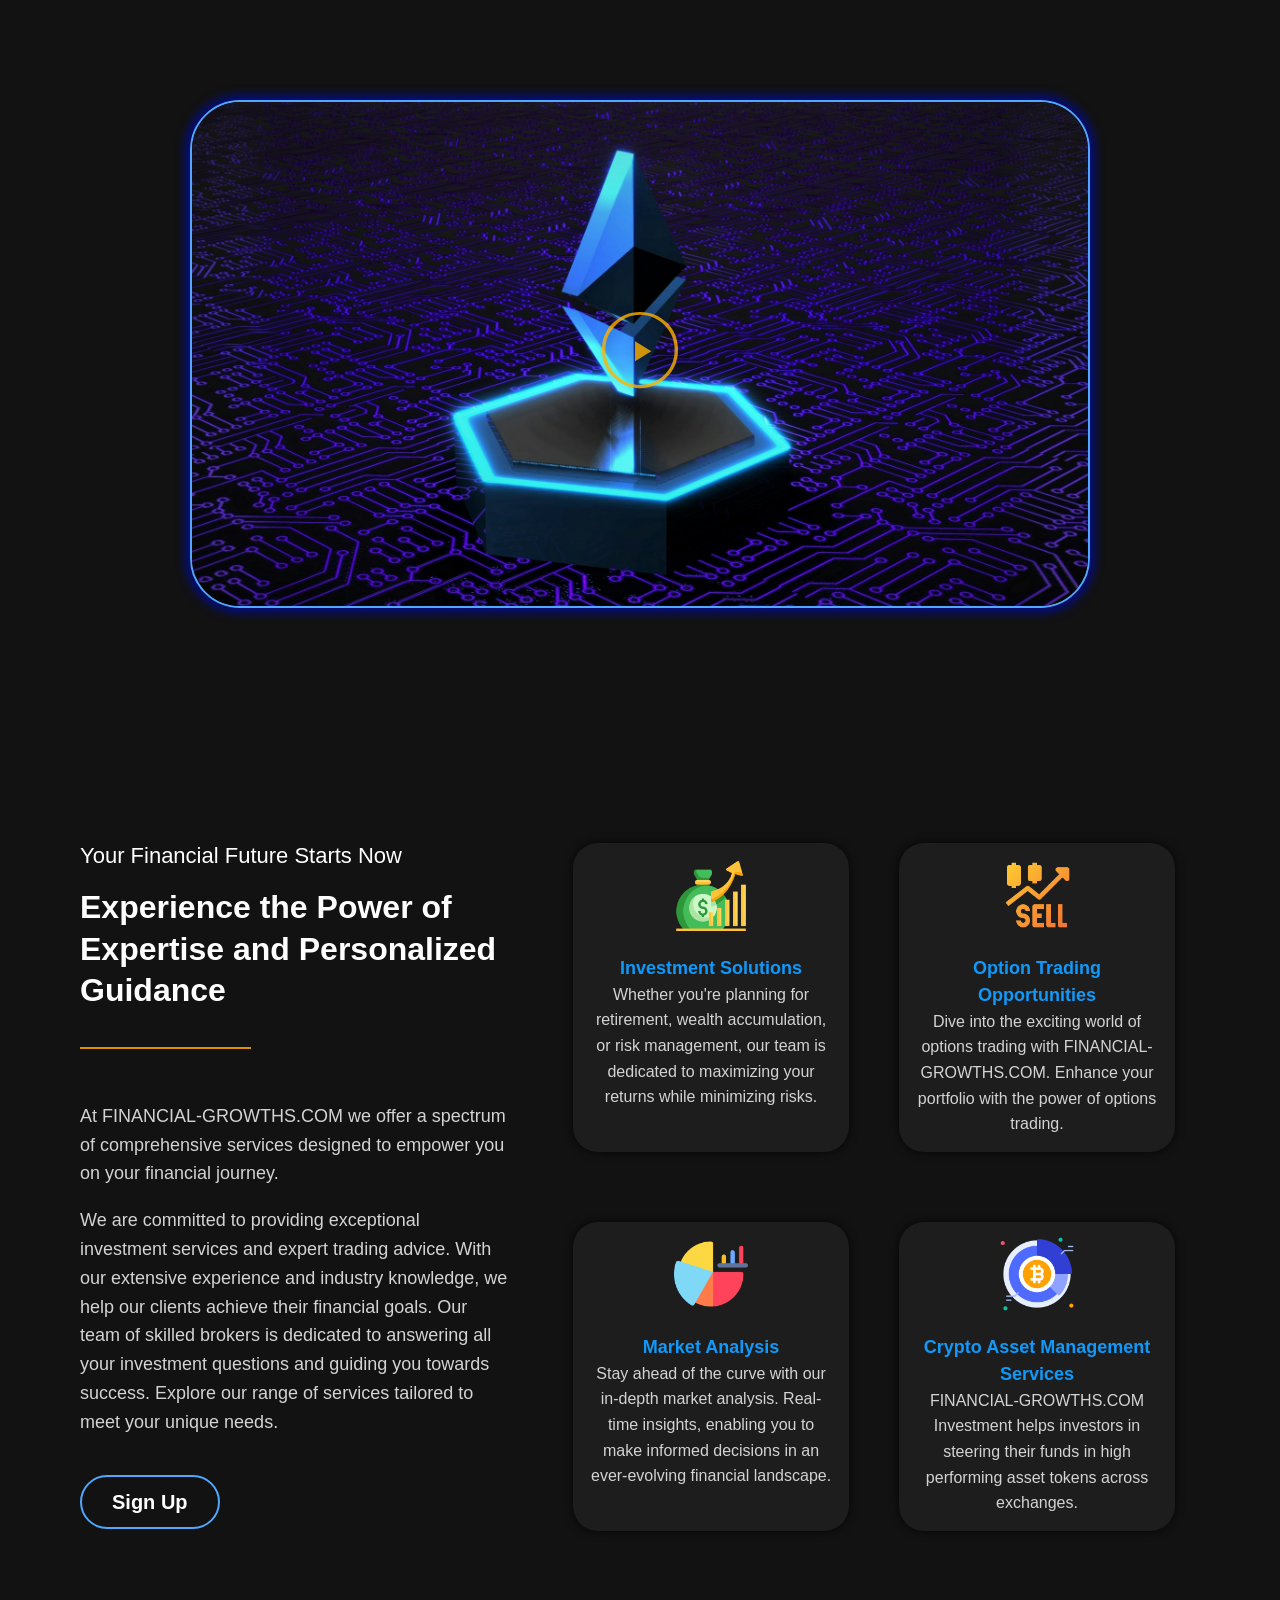
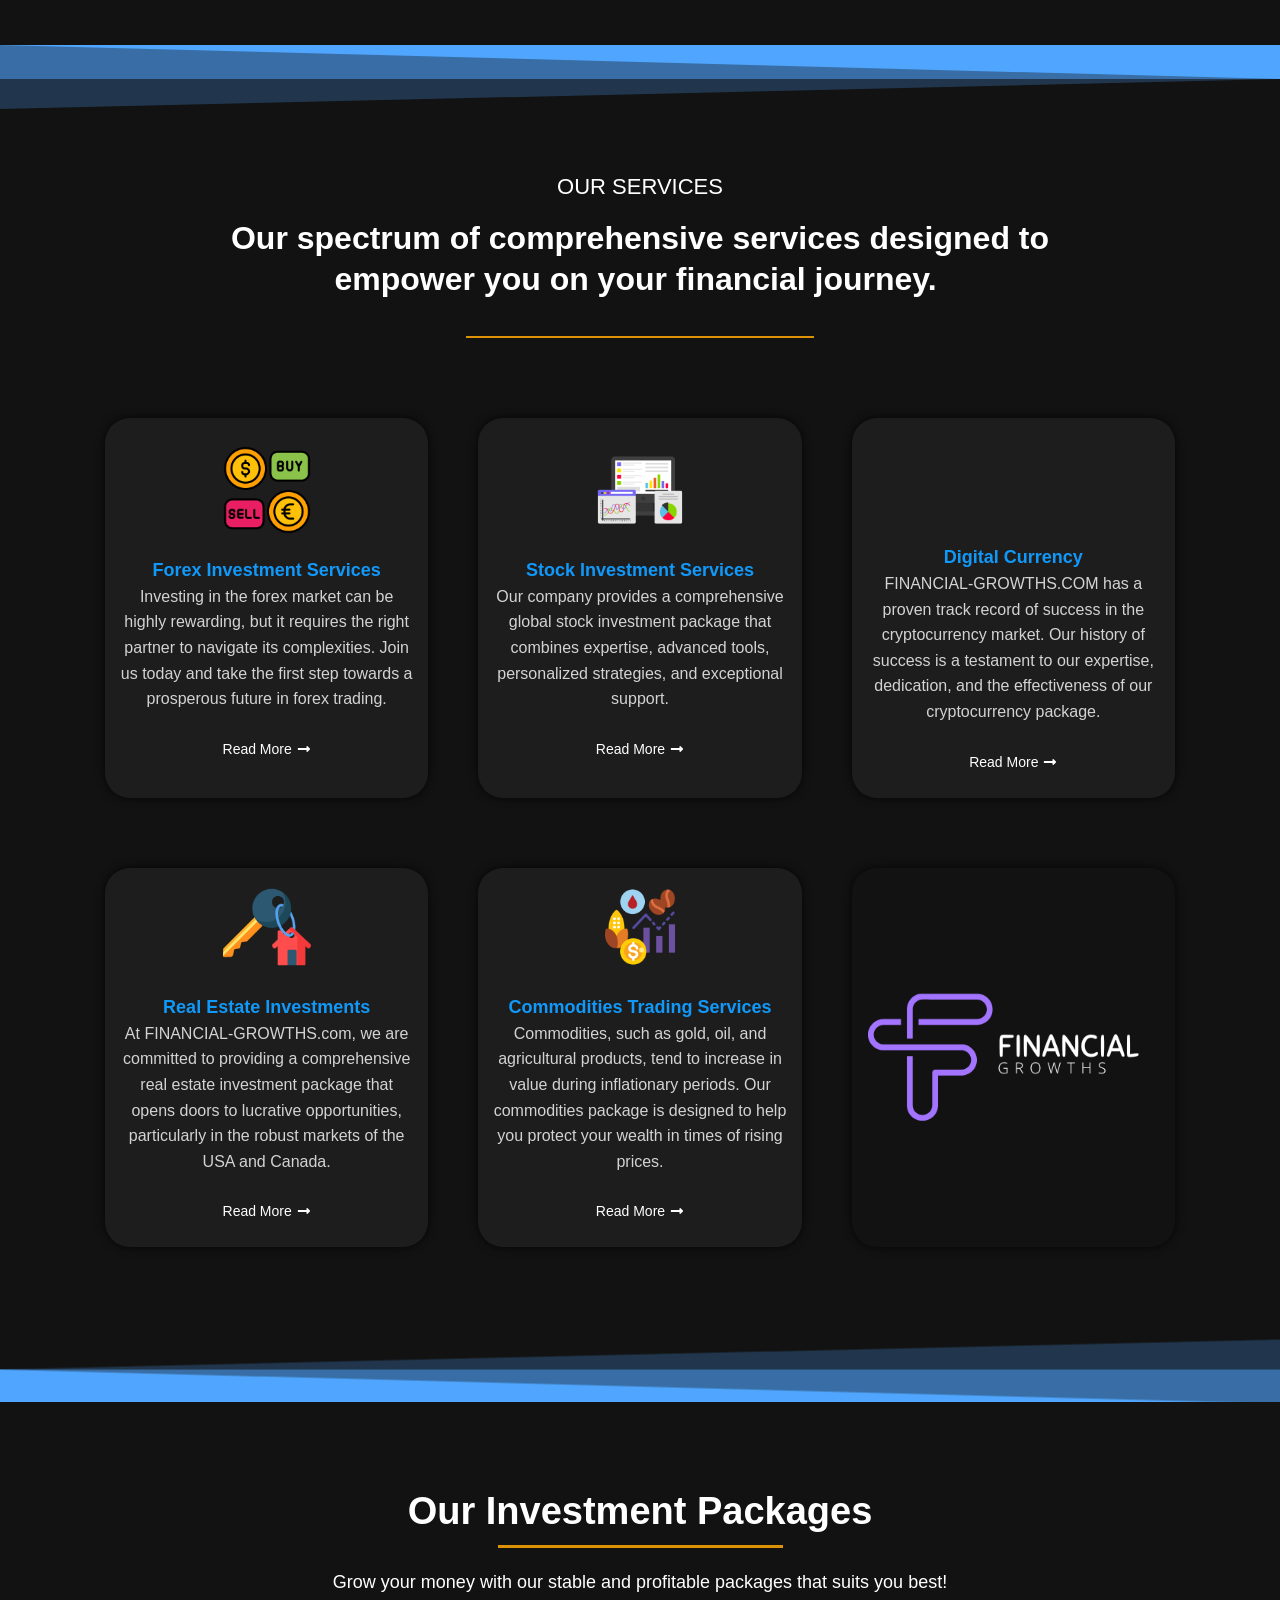
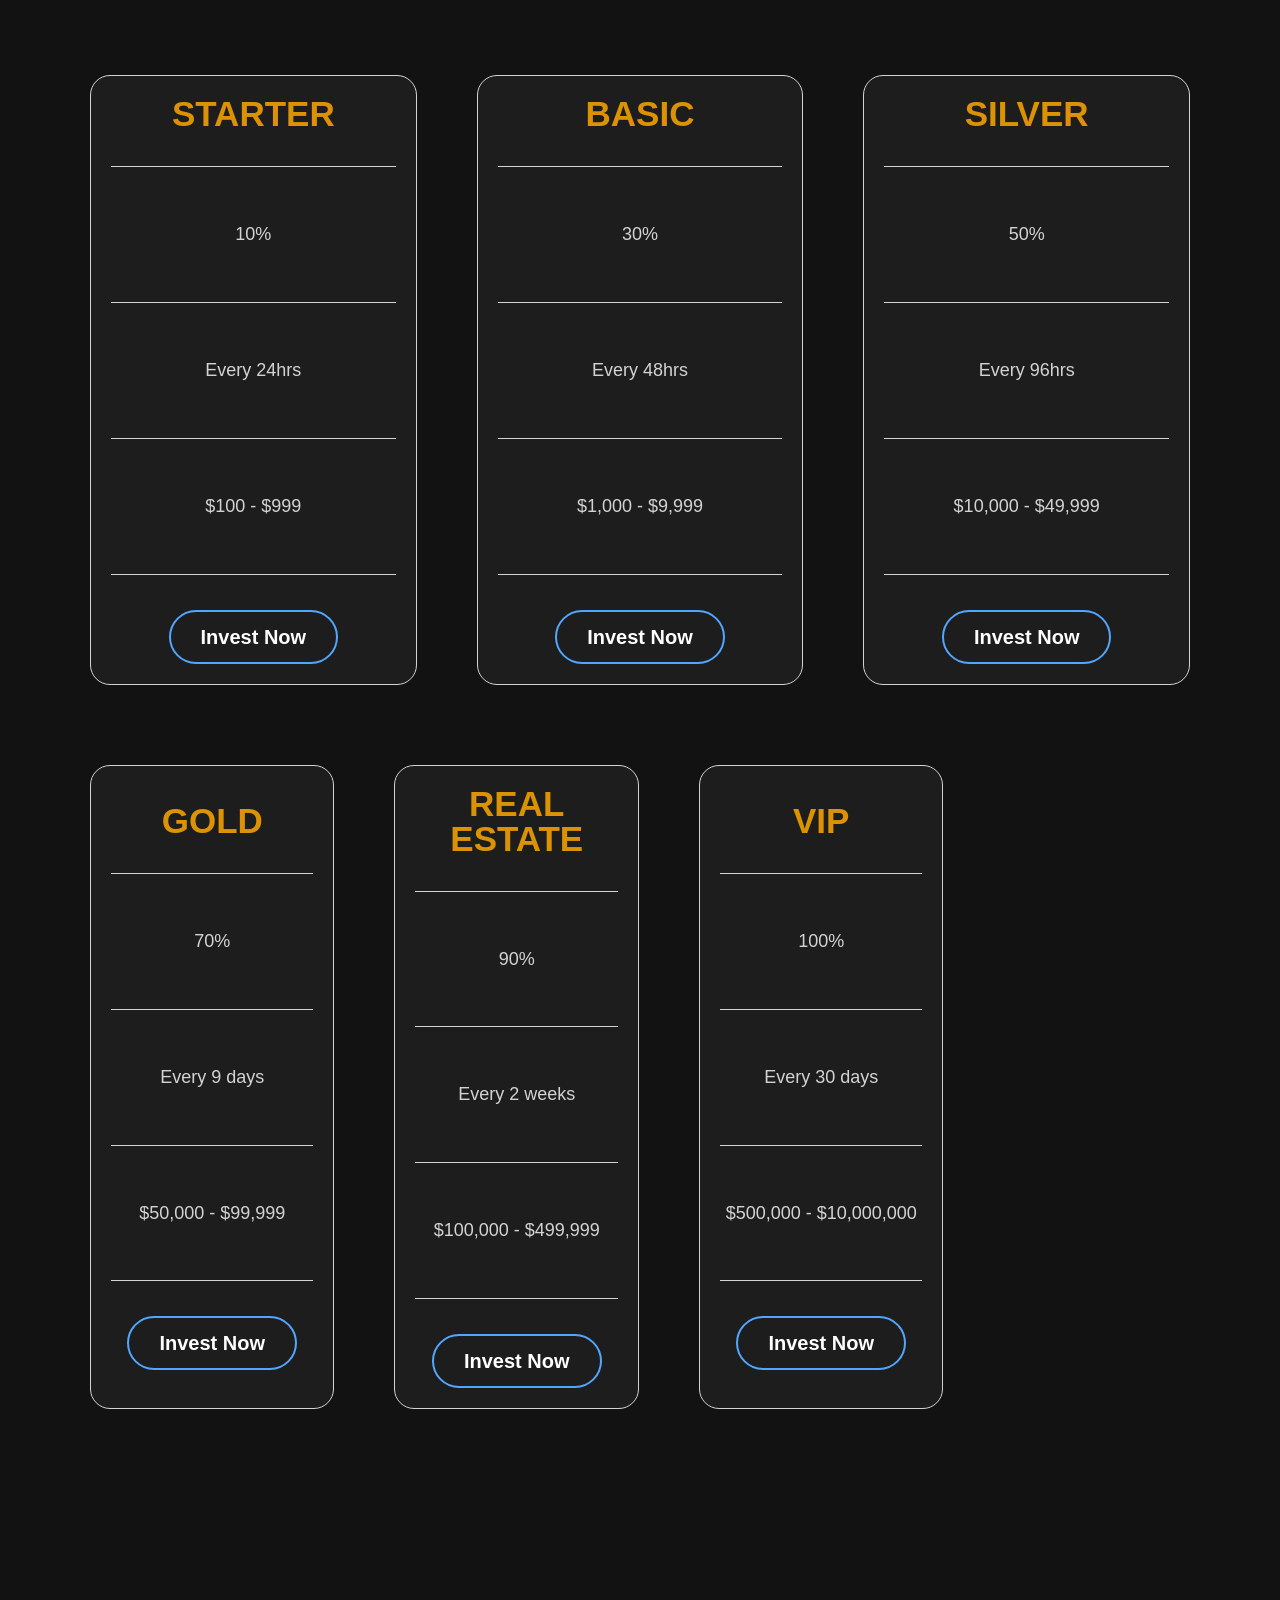
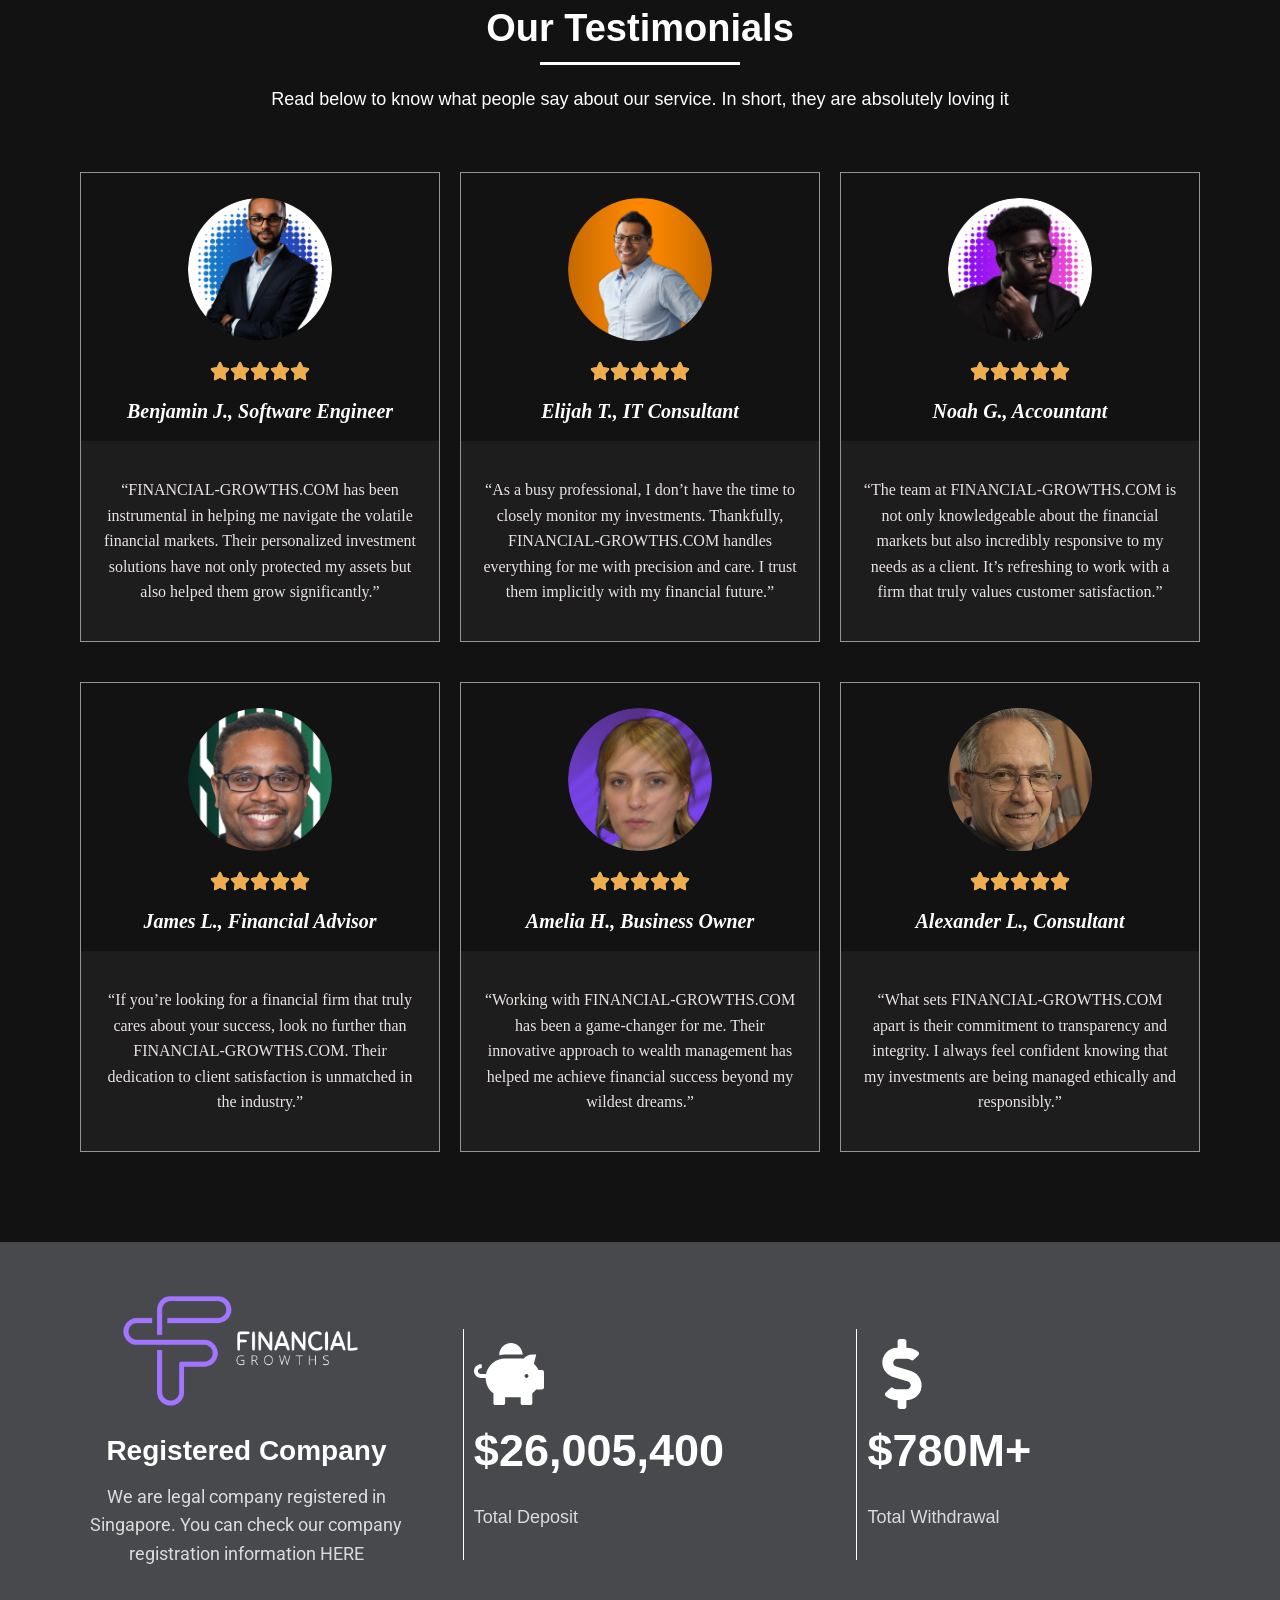
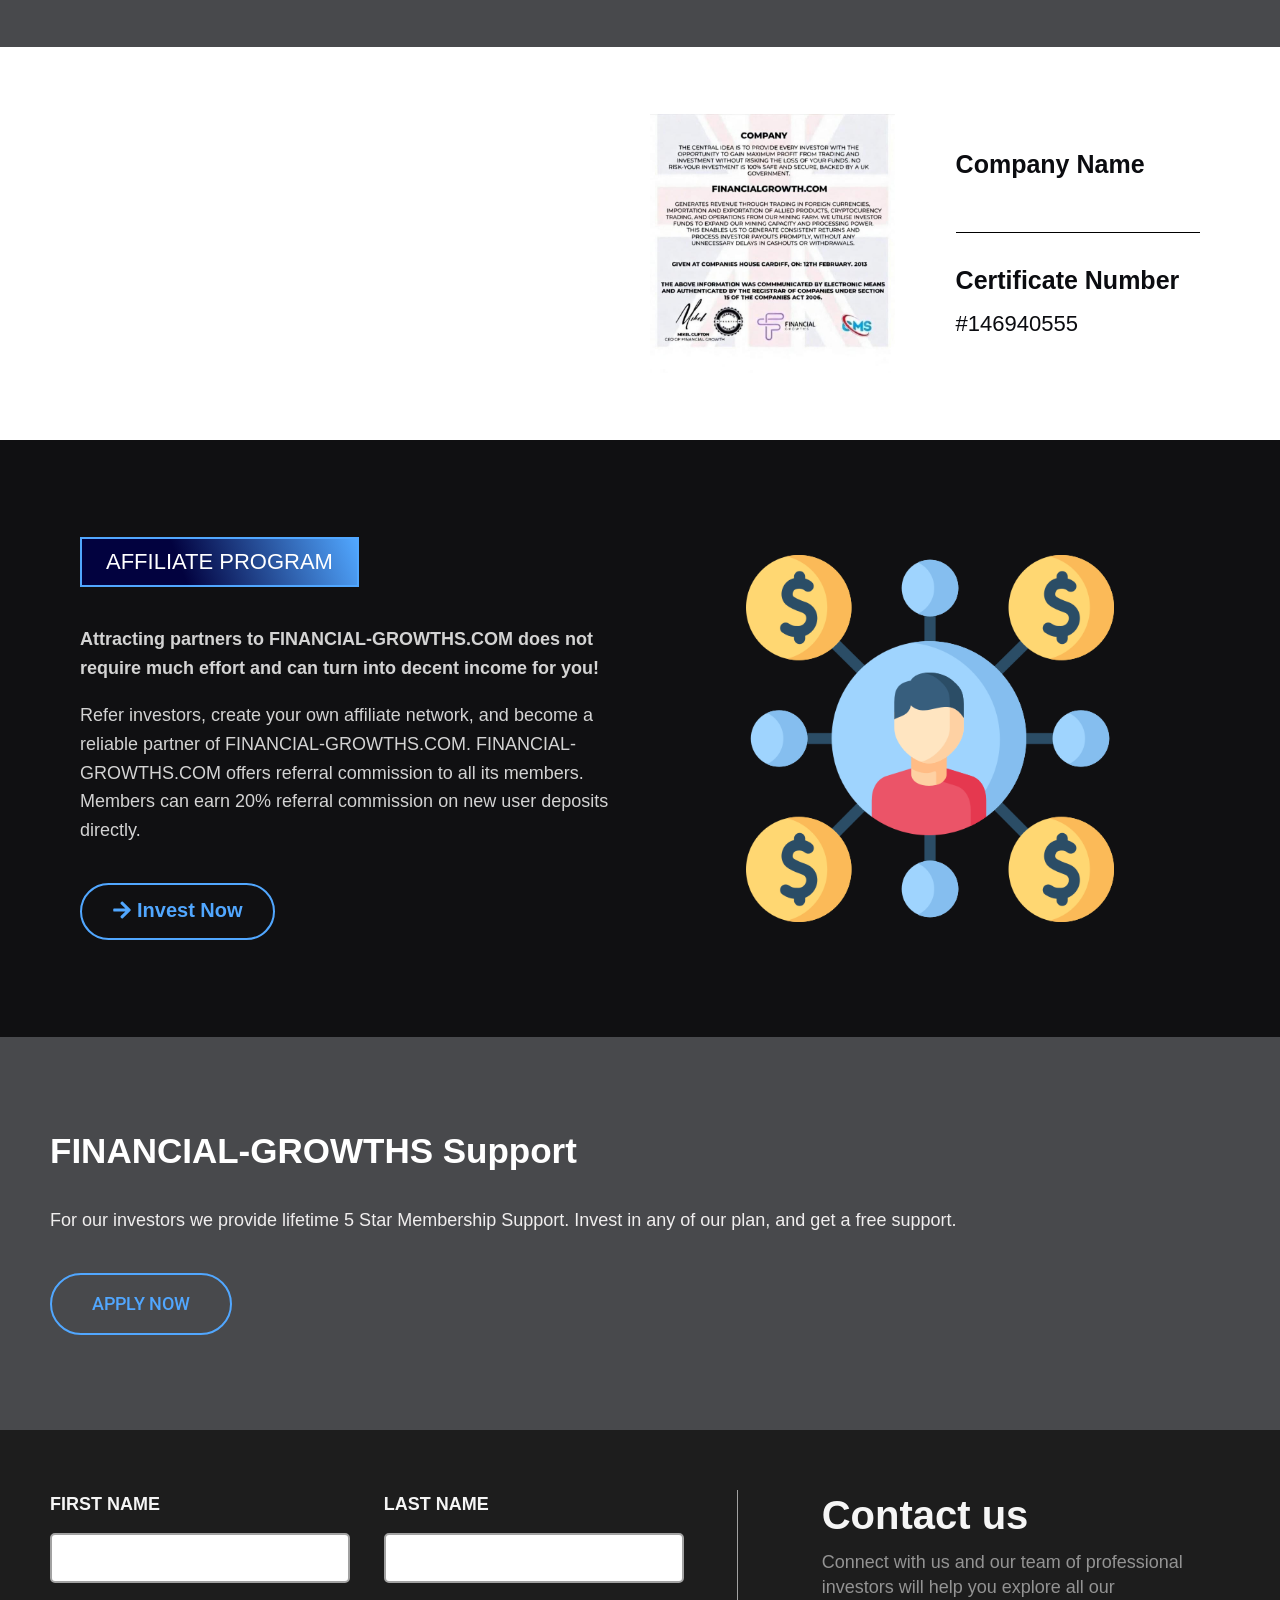
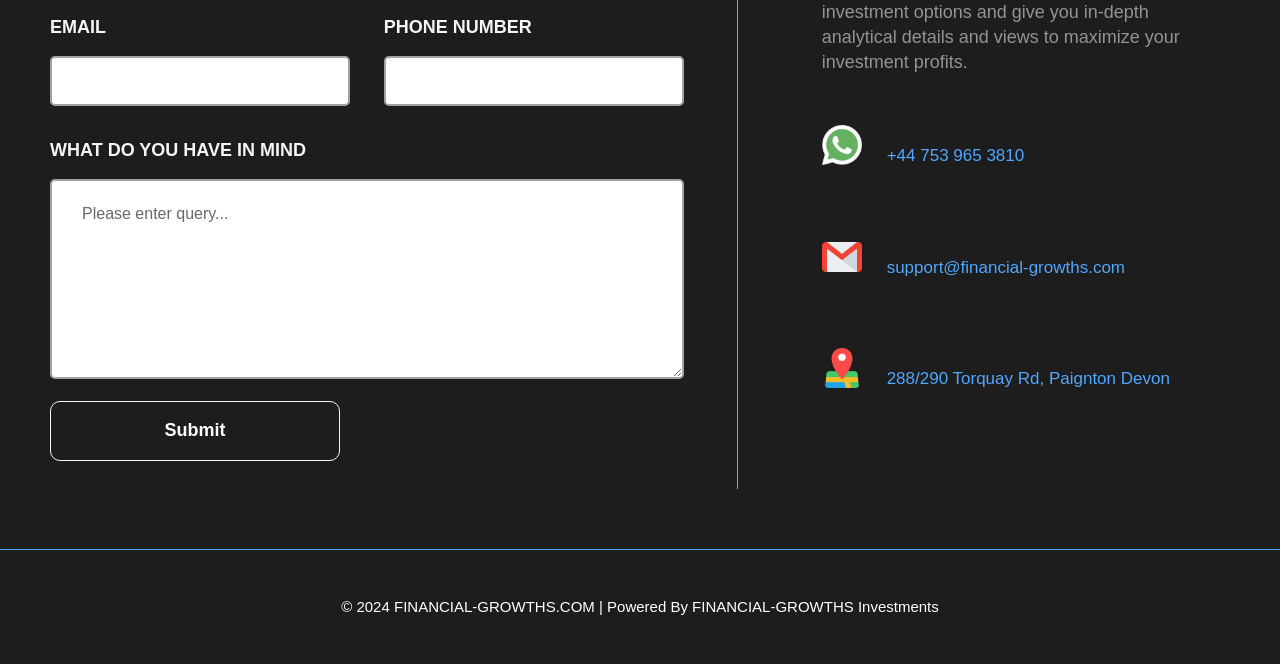
==== commit cb189c3e: "Update frequency values in index.html for accuracy" ====
--- a/index.html
+++ b/index.html
@@ -3691,7 +3691,7 @@
                         data-widget_type="text-editor.default"
                       >
                         <div class="elementor-widget-container">
-                          <p>Every 72hrs</p>
+                          <p>Every 96hrs</p>
                         </div>
                       </div>
                       <div
@@ -3805,7 +3805,7 @@
                         data-widget_type="text-editor.default"
                       >
                         <div class="elementor-widget-container">
-                          <p>80%</p>
+                          <p>70%</p>
                         </div>
                       </div>
 
@@ -3829,7 +3829,7 @@
                         data-widget_type="text-editor.default"
                       >
                         <div class="elementor-widget-container">
-                            <p>Every 96hrs</p>
+                            <p>Every 9 days</p>
                           </div>
                       </div>
 
@@ -3936,7 +3936,7 @@
                         data-widget_type="text-editor.default"
                       >
                         <div class="elementor-widget-container">
-                          <p>100%</p>
+                          <p>90%</p>
                         </div>
                       </div>
 
@@ -3960,7 +3960,7 @@
                         data-widget_type="text-editor.default"
                       >
                         <div class="elementor-widget-container">
-                          <p>Every 5 days</p>
+                          <p>Every 2 weeks</p>
                         </div>
                       </div>
 
@@ -4090,7 +4090,7 @@
                         data-widget_type="text-editor.default"
                       >
                         <div class="elementor-widget-container">
-                          <p>Every 3 days</p>
+                          <p>Every 30 days</p>
                         </div>
                       </div>
 
